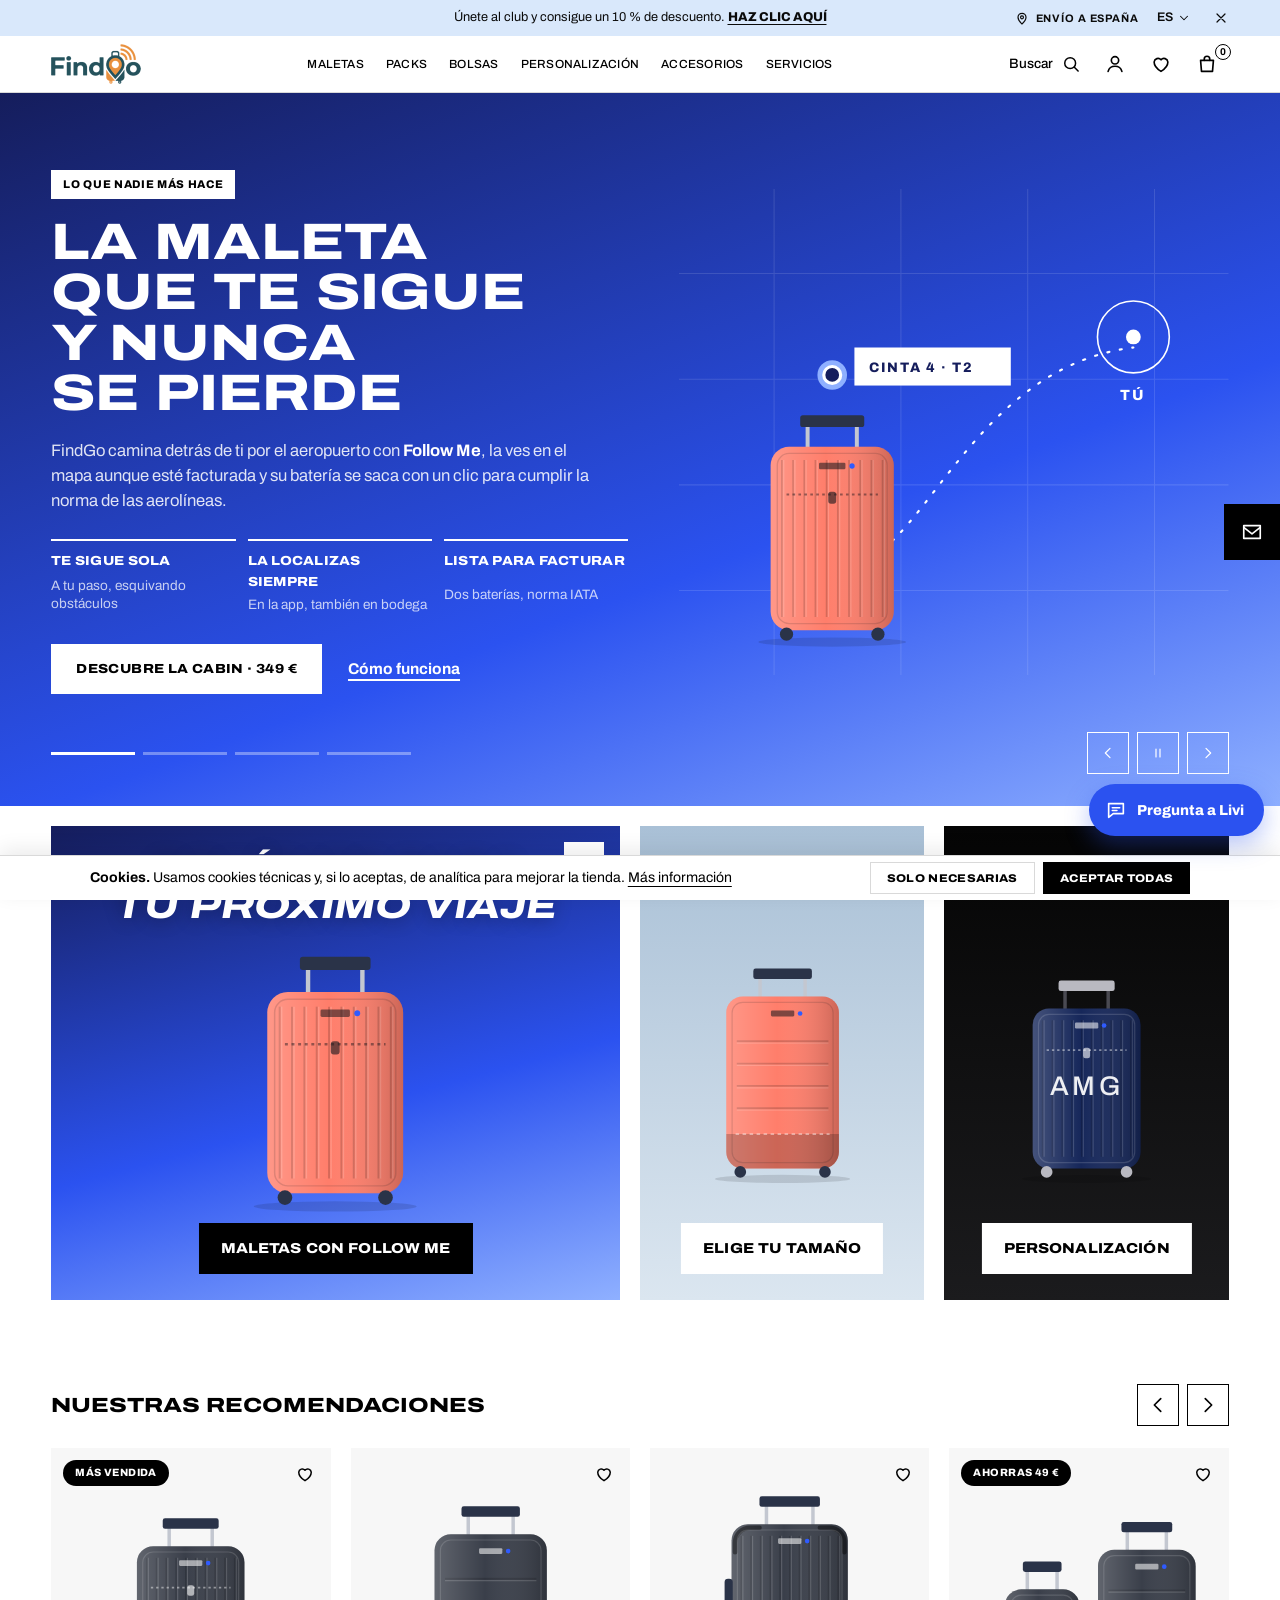
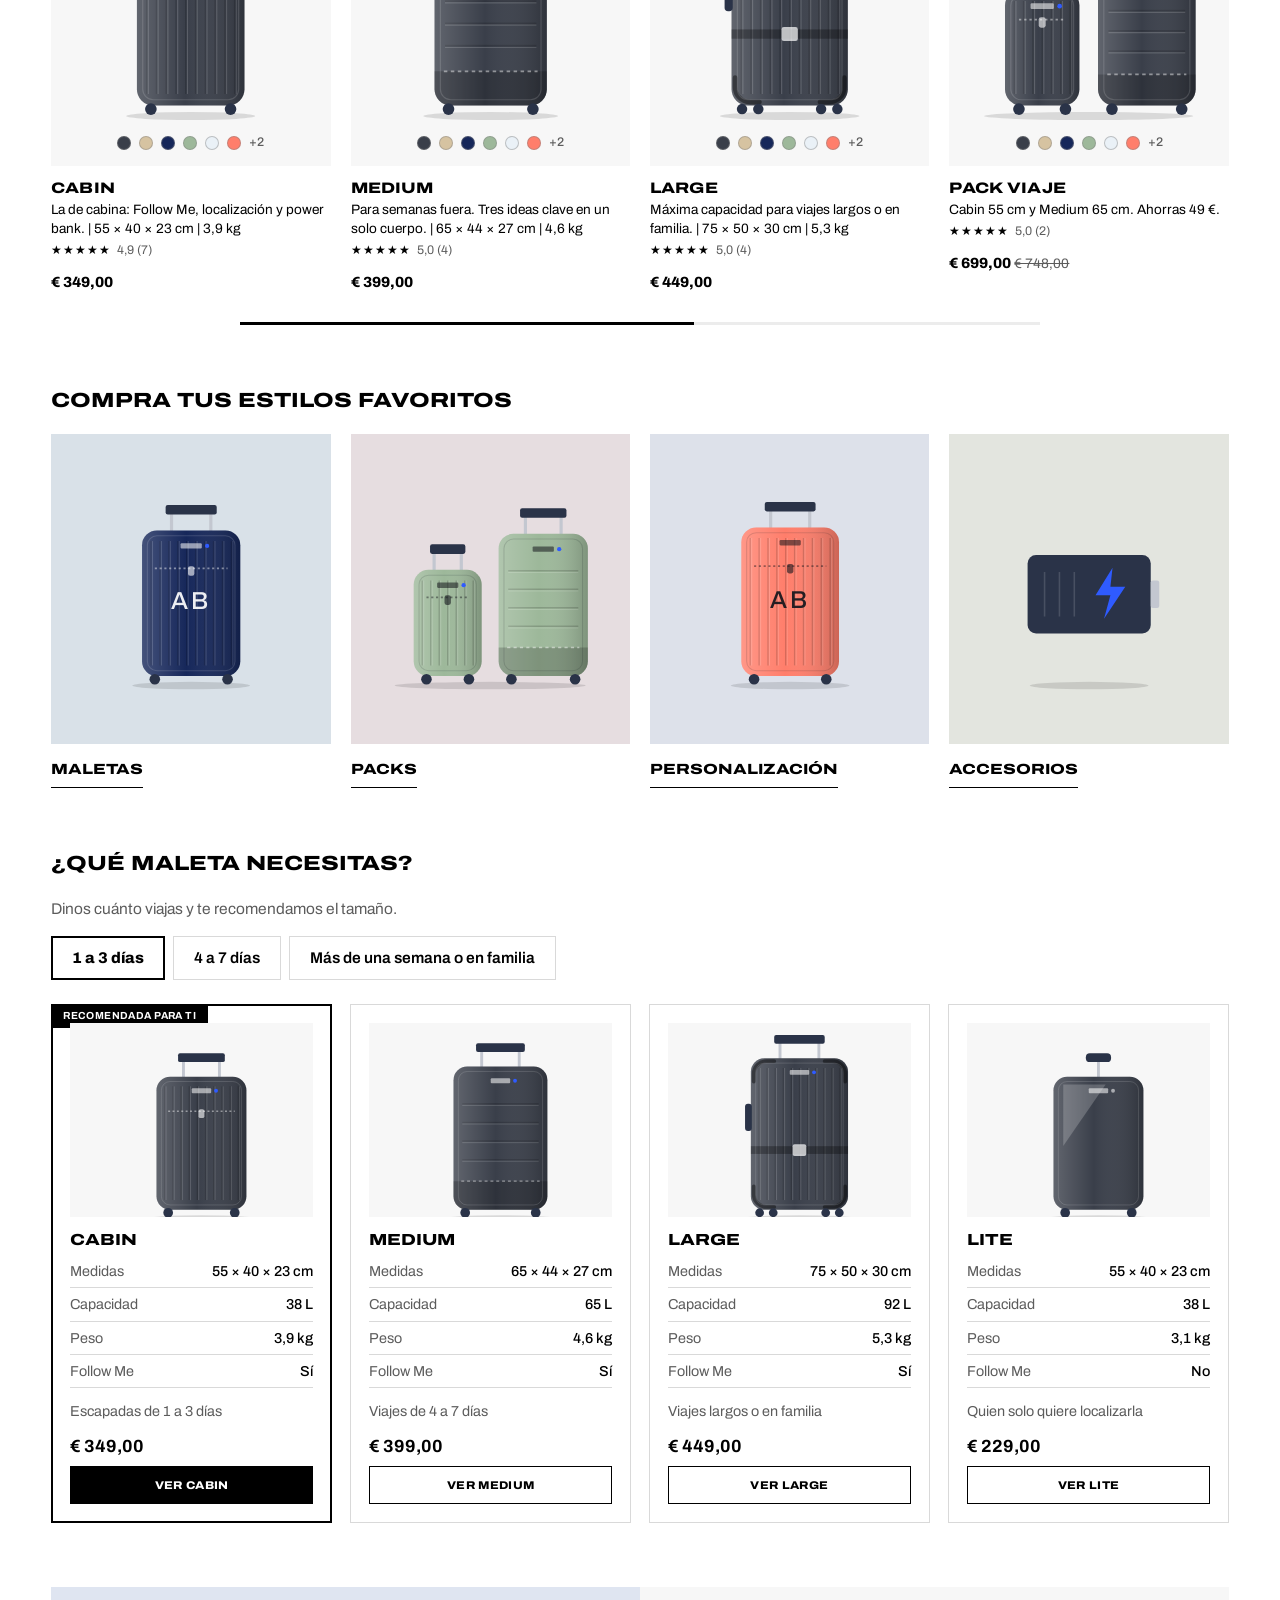
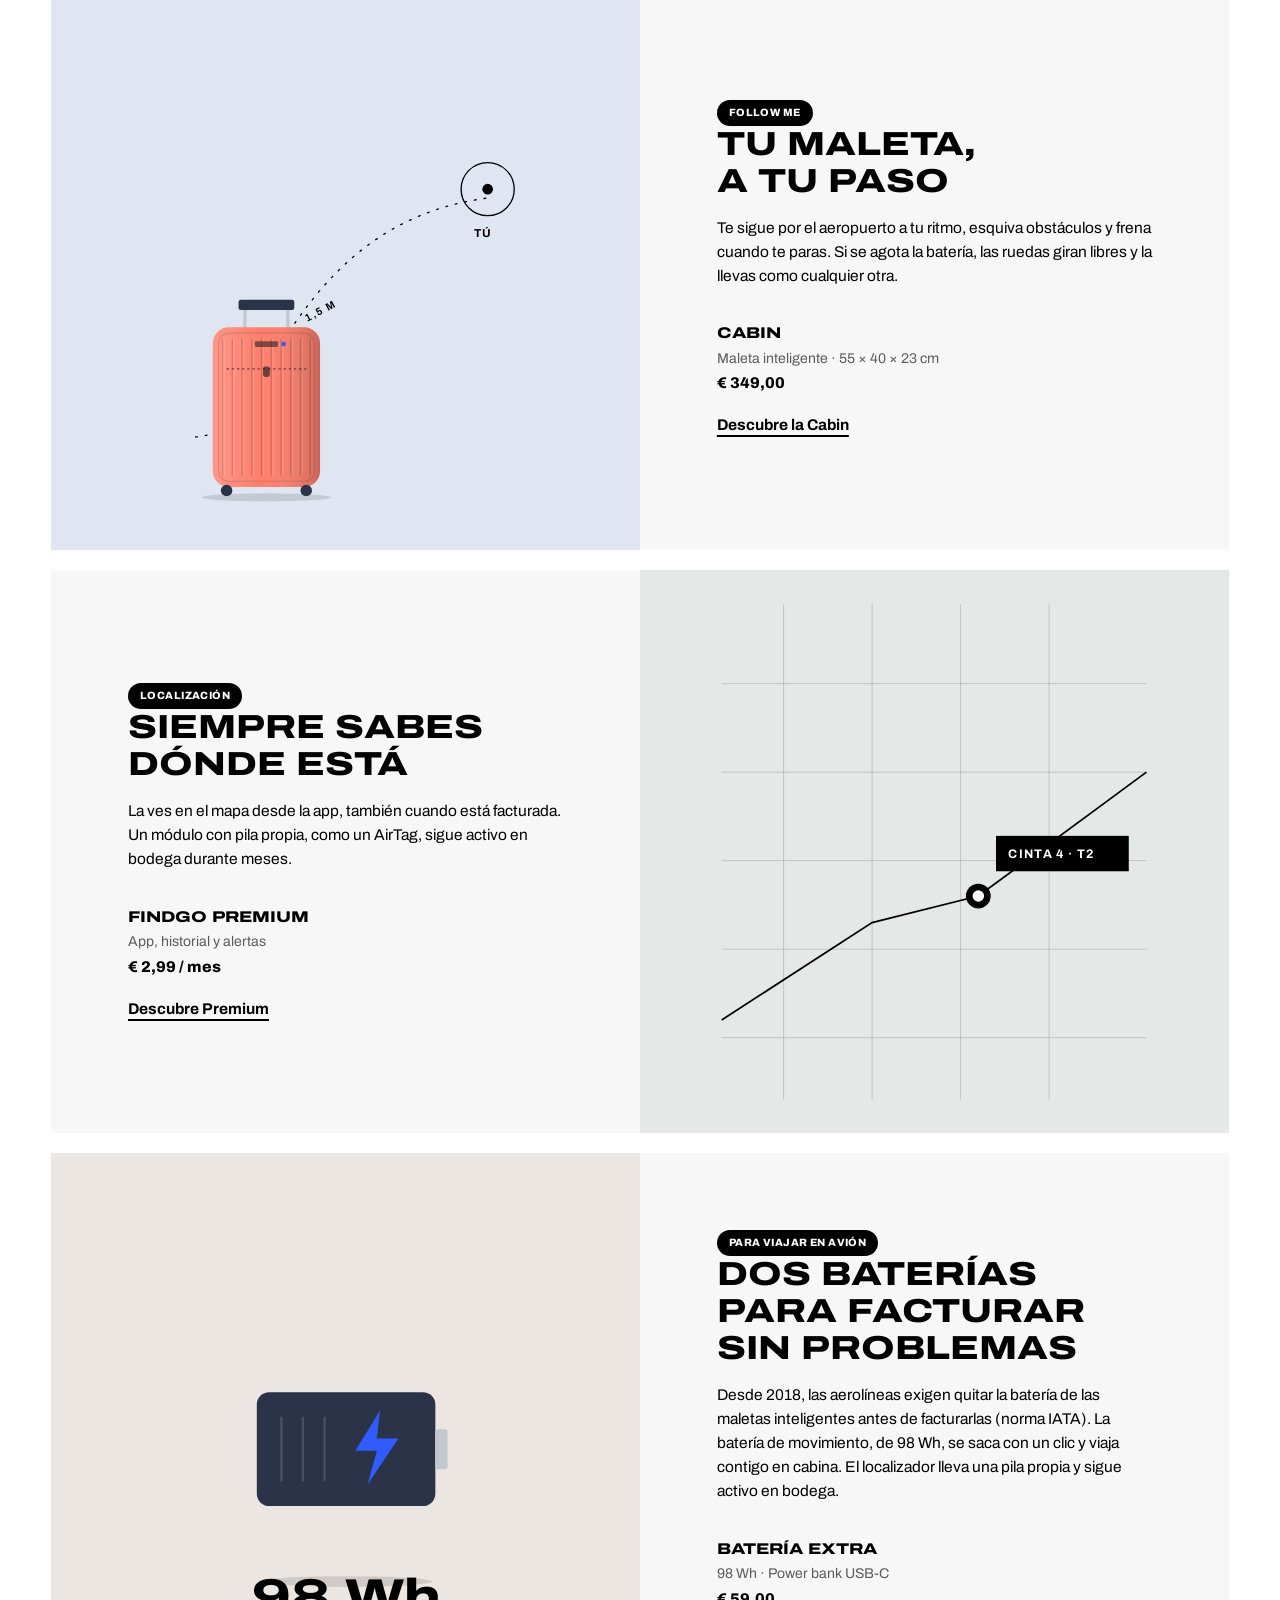
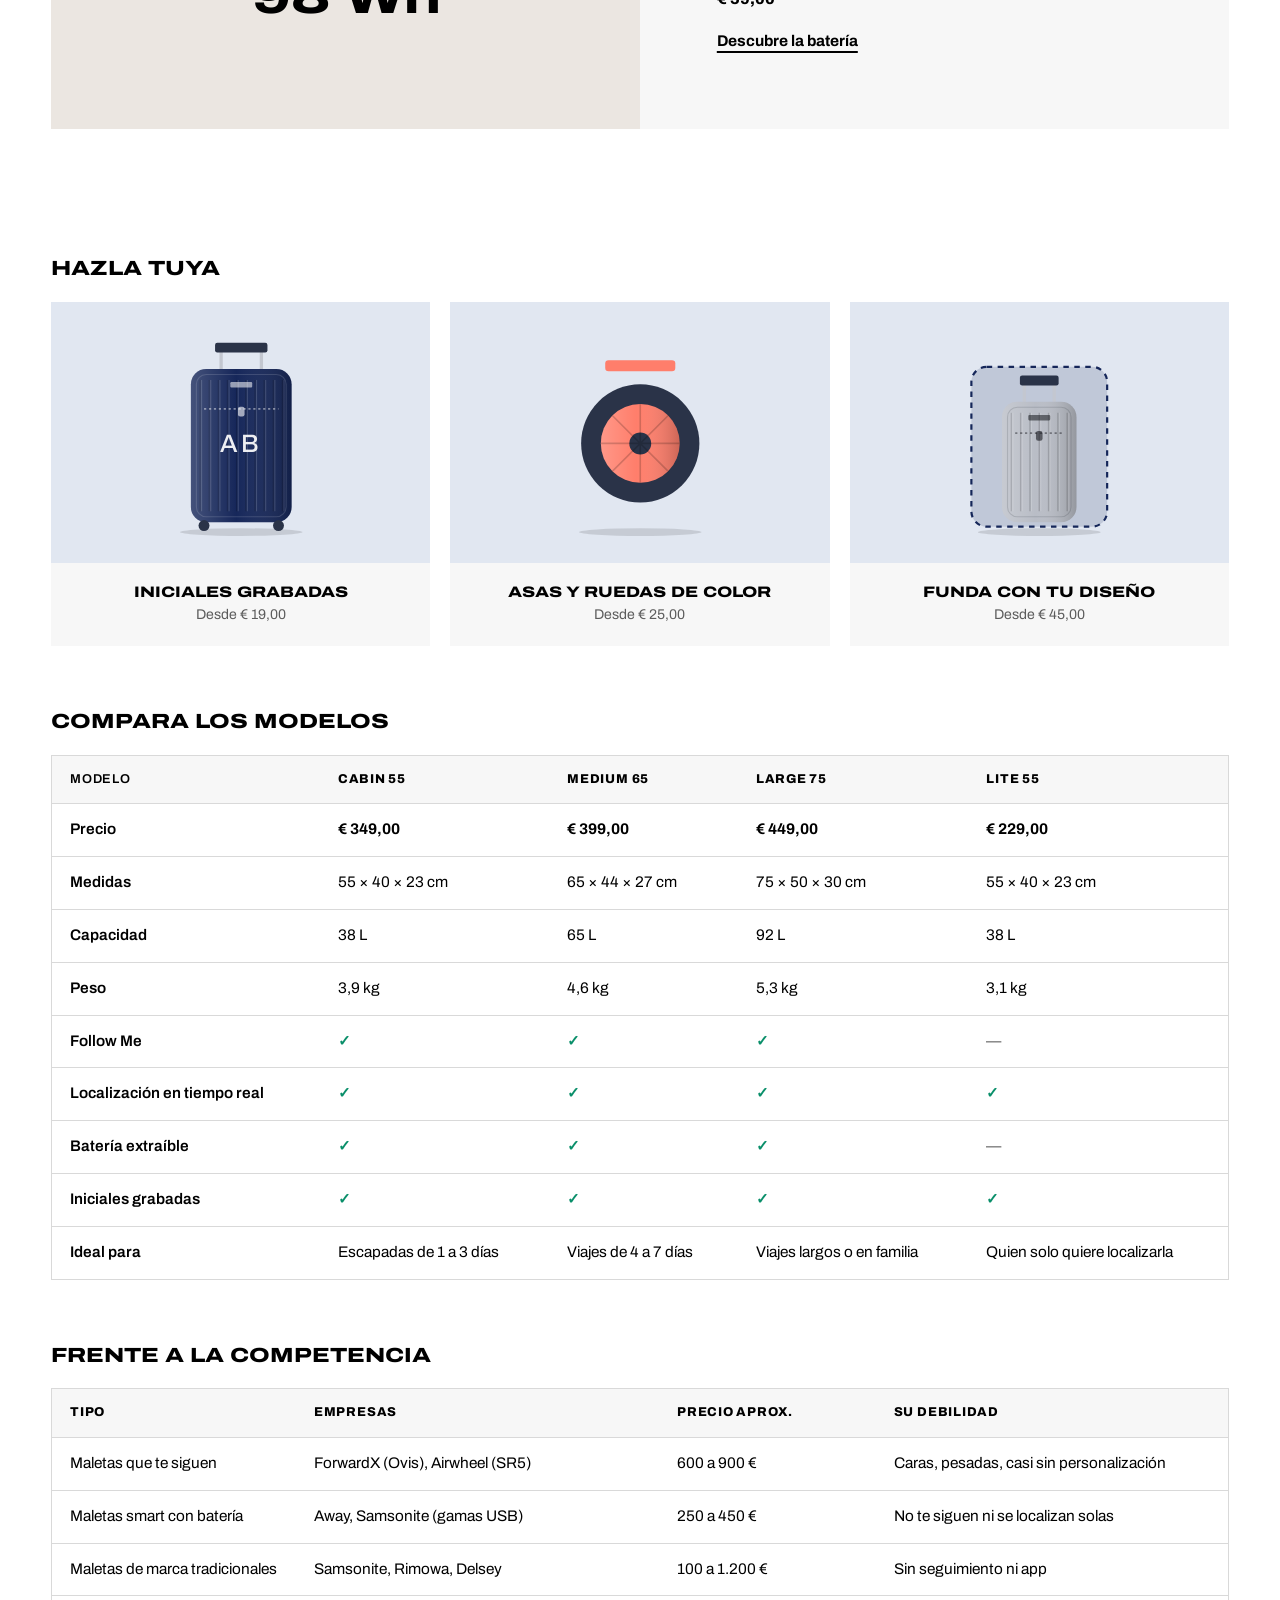
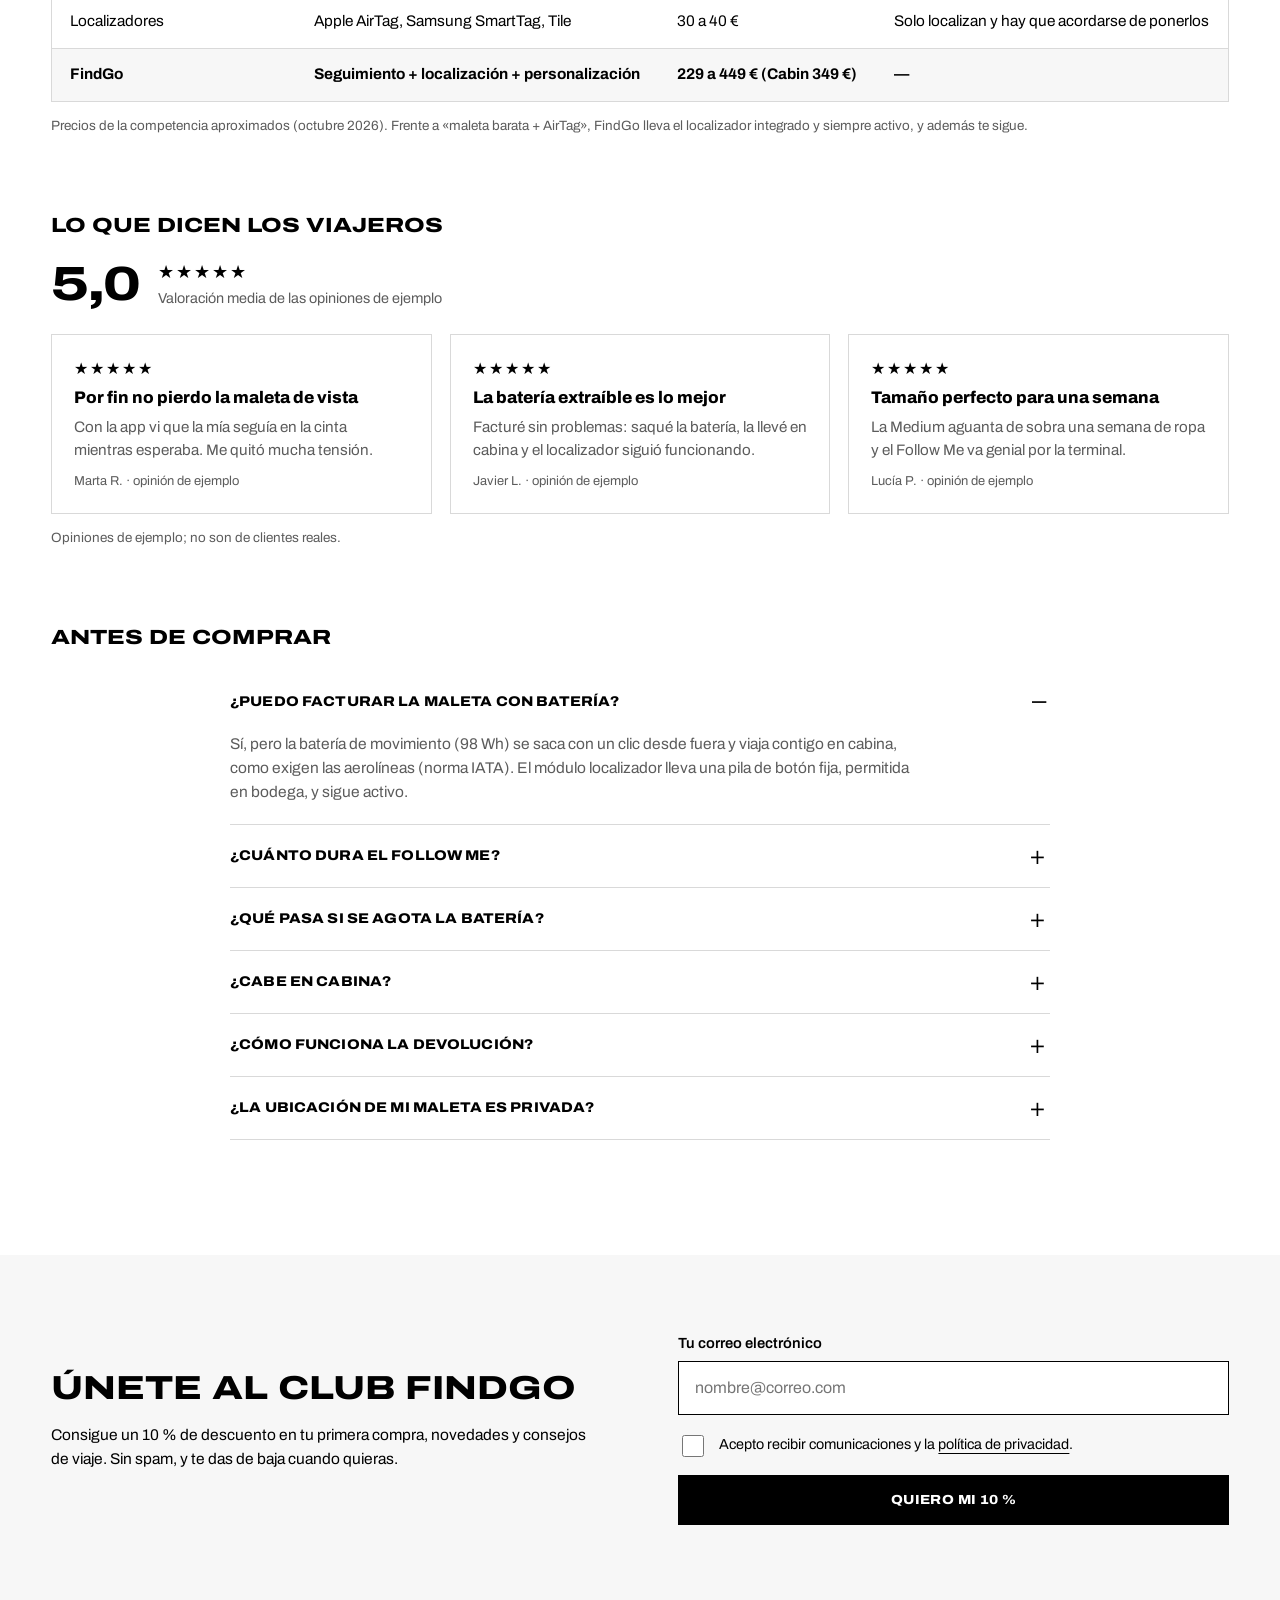
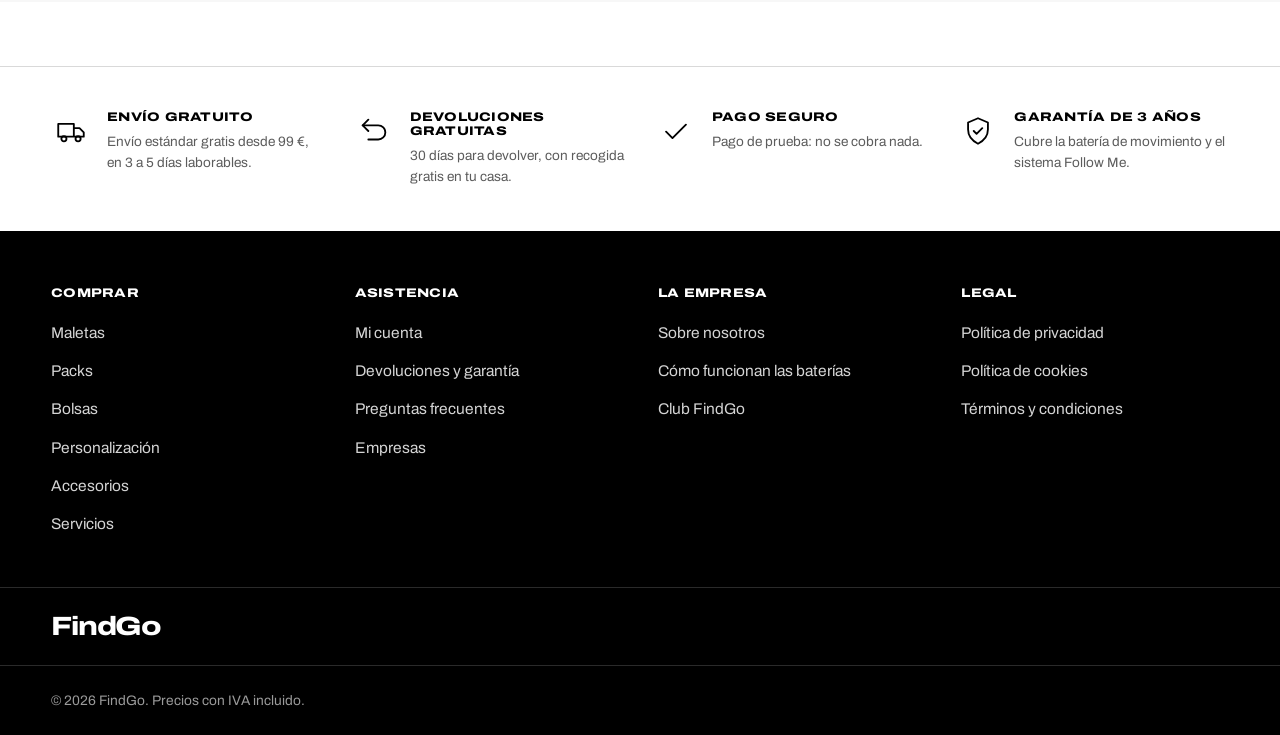
==== index.html @ fb7e386d "Iniciales editables sobre la imagen: arrastrar para colocarlas y tirador o rueda para el tamaño, den" ====
<!doctype html>
<html lang="es">
<head>
<meta charset="utf-8">
<meta name="viewport" content="width=device-width, initial-scale=1, viewport-fit=cover, interactive-widget=resizes-content">
<title>FindGo · La maleta que te sigue y nunca se pierde</title>
<meta name="description" content="Maletas inteligentes con Follow Me, localización en tiempo real y personalización.">
<meta property="og:site_name" content="FindGo"><meta property="og:locale" content="es_ES"><meta property="og:type" content="website"><meta property="og:title" content="FindGo · La maleta que te sigue y nunca se pierde"><meta property="og:description" content="Maletas inteligentes con Follow Me, localización en tiempo real y personalización."><meta property="og:image" content="https://guanweiren.github.io/findgo-ecommerce/img/logo-180.png"><meta name="twitter:card" content="summary">
<meta name="theme-color" content="#ffffff">
<meta name="color-scheme" content="light">
<link rel="icon" type="image/png" href="img/favicon.png"><link rel="apple-touch-icon" href="img/favicon.png">
<link rel="preconnect" href="https://fonts.googleapis.com"><link rel="preconnect" href="https://fonts.gstatic.com" crossorigin>
<link rel="stylesheet" href="https://fonts.googleapis.com/css2?family=Archivo:wdth,wght@62..125,100..900&display=swap">
<link rel="stylesheet" href="css/tokens.css?v=20261125j"><link rel="stylesheet" href="css/base.css?v=20261125j"><link rel="stylesheet" href="css/components.css?v=20261125j"><link rel="stylesheet" href="css/pages.css?v=20261125j"><link rel="stylesheet" href="css/look.css?v=20261125j">
</head>
<body data-page="home">
<main>

<section class="pitch" id="idea" aria-roledescription="carrusel" aria-label="La idea de FindGo">
  <div class="pitch-track" id="pitch-track">
    <div class="pitch-slide ps-1" role="group" aria-roledescription="diapositiva" aria-label="1 de 4">
      <div class="container pitch-in">
        <div class="pitch-text">
          <span class="pitch-eyebrow">Lo que nadie más hace</span>
          <h1 class="pitch-h">La maleta que te sigue y nunca se pierde</h1>
          <p class="pitch-lead">FindGo camina detrás de ti por el aeropuerto con <strong>Follow Me</strong>, la ves en el mapa aunque esté facturada y su batería se saca con un clic para cumplir la norma de las aerolíneas.</p>
          <ul class="pitch-points">
            <li><b>Te sigue sola</b><span>A tu paso, esquivando obstáculos</span></li>
            <li><b>La localizas siempre</b><span>En la app, también en bodega</span></li>
            <li><b>Lista para facturar</b><span>Dos baterías, norma IATA</span></li>
          </ul>
          <div class="pitch-cta"><a class="btn btn-lg pitch-btn" href="producto.html?id=cabin">Descubre la Cabin · 349 €</a><a class="link-u" href="#como">Cómo funciona</a></div>
        </div>
        <div class="pitch-art" id="pitch-art"></div>
      </div>
    </div>
    <div class="pitch-slide ps-2" role="group" aria-roledescription="diapositiva" aria-label="2 de 4" aria-hidden="true">
      <div class="container pitch-in">
        <div class="pitch-text">
          <span class="pitch-eyebrow">Follow Me</span>
          <h2 class="pitch-h">Olvídate de arrastrarla</h2>
          <p class="pitch-lead">Se empareja con tu móvil y te sigue a 1,5 metros, a tu ritmo. Esquiva obstáculos y frena cuando te paras. Tú caminas con las manos libres.</p>
          <div class="pitch-cta"><a class="btn btn-lg pitch-btn" href="producto.html?id=cabin">Ver maletas con Follow Me</a><a class="link-u" href="#follow-me">Cómo te sigue</a></div>
        </div>
        <div class="pitch-art" id="pitch-art-2"></div>
      </div>
    </div>
    <div class="pitch-slide ps-3" role="group" aria-roledescription="diapositiva" aria-label="3 de 4" aria-hidden="true">
      <div class="container pitch-in">
        <div class="pitch-text">
          <span class="pitch-eyebrow">Localización</span>
          <h2 class="pitch-h">Siempre sabes dónde está</h2>
          <p class="pitch-lead">La ves en el mapa desde la app, también cuando está facturada. Si tu maleta no sale por la cinta, sabrás exactamente dónde se ha quedado.</p>
          <div class="pitch-cta"><a class="btn btn-lg pitch-btn" href="producto.html?id=premium">Descubre FindGo Premium</a><a class="link-u" href="#localizacion">Cómo funciona</a></div>
        </div>
        <div class="pitch-art" id="pitch-art-3"></div>
      </div>
    </div>
    <div class="pitch-slide ps-4" role="group" aria-roledescription="diapositiva" aria-label="4 de 4" aria-hidden="true">
      <div class="container pitch-in">
        <div class="pitch-text">
          <span class="pitch-eyebrow">Para viajar en avión</span>
          <h2 class="pitch-h">Factúrala sin problemas</h2>
          <p class="pitch-lead">Las aerolíneas exigen quitar la batería de las maletas inteligentes. La nuestra se saca con un clic y viaja contigo en cabina, y el localizador sigue activo en bodega con su propia pila.</p>
          <div class="pitch-cta"><a class="btn btn-lg pitch-btn" href="producto.html?id=bateria">Ver la batería de 98 Wh</a><a class="link-u" href="#baterias">Por qué dos baterías</a></div>
        </div>
        <div class="pitch-art" id="pitch-art-4"></div>
      </div>
    </div>
  </div>
  <div class="container pitch-nav">
    <div class="pitch-dots" id="pitch-dots"></div>
    <div class="pitch-ctrl"><button class="pitch-sq" id="pitch-prev" aria-label="Diapositiva anterior"></button><button class="pitch-sq" id="pitch-pause" aria-label="Pausar cambio automático"></button><button class="pitch-sq" id="pitch-next" aria-label="Diapositiva siguiente"></button></div>
  </div>
</section>

<section class="mosaic container">
  <article class="tile tile-xl" aria-roledescription="carrusel" aria-label="Modelos y colores">
    <h2 class="tile-h">Equípate para tu próximo viaje</h2>
    <div class="tile-art slides" id="hero-slides"></div>
    <a class="tile-btn dark" id="hero-link" href="catalogo.html?cat=maletas">Maletas con Follow Me</a>
    <button class="tile-pause" id="car-pause" aria-label="Pausar cambio automático"></button>
  </article>
  <article class="tile tile-sky"><div class="tile-art" data-art="medium" data-color="coral"></div><a class="tile-btn light" href="#tamano">Elige tu tamaño</a></article>
  <article class="tile tile-ink"><div class="tile-art" data-art="cabin" data-color="azul" data-ini="AMG"></div><a class="tile-btn light" href="catalogo.html?cat=personalizacion">Personalización</a></article>
</section>

<section class="section container" id="recs"><div class="sec-head"><h2>Nuestras recomendaciones</h2><div class="arrows"><button class="sq-btn" id="rail-prev" aria-label="Anterior"></button><button class="sq-btn" id="rail-next" aria-label="Siguiente"></button></div></div>
<div class="rail" id="reco" tabindex="0"></div><div class="rail-bar" aria-hidden="true"><i id="rail-thumb"></i></div></section>

<section class="section container" id="estilos" style="padding-top:0"><h2>Compra tus estilos favoritos</h2><div class="styles" id="styles"></div></section>

<section class="section container" id="tamano" style="padding-top:0">
  <h2>¿Qué maleta necesitas?</h2><p class="muted" style="max-width:560px">Dinos cuánto viajas y te recomendamos el tamaño.</p>
  <div class="seg" role="radiogroup" aria-label="Duración del viaje" id="trip-seg"><button role="radio" aria-checked="true" data-d="corto">1 a 3 días</button><button role="radio" aria-checked="false" data-d="semana">4 a 7 días</button><button role="radio" aria-checked="false" data-d="largo">Más de una semana o en familia</button></div>
  <div class="sizes" id="sizes"></div>
</section>

<section class="looks" id="como">
  <article class="look" id="follow-me"><div class="look-art pale-a" id="art-follow"></div><div class="look-text"><span class="tag">Follow Me</span><h2>Tu maleta, a tu paso</h2><p>Te sigue por el aeropuerto a tu ritmo, esquiva obstáculos y frena cuando te paras. Si se agota la batería, las ruedas giran libres y la llevas como cualquier otra.</p><div class="look-prod"><strong>CABIN</strong><span>Maleta inteligente · 55 × 40 × 23 cm</span><b>€ 349,00</b></div><a class="link-u" href="producto.html?id=cabin">Descubre la Cabin</a></div></article>
  <article class="look flip" id="localizacion"><div class="look-art pale-b" id="art-map"></div><div class="look-text"><span class="tag">Localización</span><h2>Siempre sabes dónde está</h2><p>La ves en el mapa desde la app, también cuando está facturada. Un módulo con pila propia, como un AirTag, sigue activo en bodega durante meses.</p><div class="look-prod"><strong>FINDGO PREMIUM</strong><span>App, historial y alertas</span><b>€ 2,99 / mes</b></div><a class="link-u" href="producto.html?id=premium">Descubre Premium</a></div></article>
  <article class="look" id="baterias"><div class="look-art pale-c" id="art-bat"></div><div class="look-text"><span class="tag">Para viajar en avión</span><h2>Dos baterías para facturar sin problemas</h2><p>Desde 2018, las aerolíneas exigen quitar la batería de las maletas inteligentes antes de facturarlas (norma IATA). La batería de movimiento, de 98 Wh, se saca con un clic y viaja contigo en cabina. El localizador lleva una pila propia y sigue activo en bodega.</p><div class="look-prod"><strong>BATERÍA EXTRA</strong><span>98 Wh · Power bank USB-C</span><b>€ 59,00</b></div><a class="link-u" href="producto.html?id=bateria">Descubre la batería</a></div></article>
</section>



<section class="section container" id="personaliza"><h2>Hazla tuya</h2><div class="pers" id="pers"></div></section>

<section class="section container" id="comparar" style="padding-top:0"><h2>Compara los modelos</h2>
<div class="table-wrap"><table class="cmp"><thead><tr><th>Modelo</th><th>Cabin 55</th><th>Medium 65</th><th>Large 75</th><th>Lite 55</th></tr></thead><tbody id="cmp"></tbody></table></div></section>

<section class="section container" id="diferencia" style="padding-top:0"><h2>Frente a la competencia</h2>
<div class="table-wrap"><table><thead><tr><th>Tipo</th><th>Empresas</th><th>Precio aprox.</th><th>Su debilidad</th></tr></thead><tbody id="comp"></tbody></table></div>
<p class="demo-note">Precios de la competencia aproximados (octubre 2026). Frente a «maleta barata + AirTag», FindGo lleva el localizador integrado y siempre activo, y además te sigue.</p></section>



<section class="section container" id="opiniones" style="padding-top:0"><h2>Lo que dicen los viajeros</h2>
<div class="rev-sum"><span class="big">4,7</span><div><div class="st" aria-hidden="true">★★★★★</div><span class="muted small">Valoración media de las opiniones de ejemplo</span></div></div>
<div class="revs" id="revs"></div><p class="demo-note">Opiniones de ejemplo; no son de clientes reales.</p></section>

<section class="section container" id="faq" style="padding-top:0"><h2>Antes de comprar</h2><div class="faq-list" id="faq-list"></div></section>

<section class="club-sec" id="club"><div class="container club"><div><h2>Únete al club FindGo</h2><p>Consigue un 10 % de descuento en tu primera compra, novedades y consejos de viaje. Sin spam, y te das de baja cuando quieras.</p></div><div id="club-box"></div></div></section>

</main>
<script src="js/data.js?v=20261125j"></script><script src="js/store.js?v=20261125j"></script><script src="js/art.js?v=20261125j"></script><script src="js/layout.js?v=20261125j"></script><script src="js/assistant.js?v=20261125j"></script>
<script src="js/pages-shop.js?v=20261125j"></script>
</body>
</html>
---- css/tokens.css ----
:root {
  --night: #0a0a0a;
  --accent: #000000;
  --accent-ink: #ffffff;
  --accent-soft: #f1f1f1;
  --brand: #2b52f0;
  --bar: #d9e8fb;
  --bar-ink: #0a0a0a;
  --tag-bg: #000000;
  --tag-ink: #ffffff;
  --bg: #ffffff;
  --surface: #ffffff;
  --surface-2: #f7f7f7;
  --surface-3: #ececec;
  --ink: #000000;
  --ink-2: #5c5c5c;
  --line: #d9d9d9;
  --ok: #0a8f6a;
  --warn: #9a5b00;
  --danger: #c62828;
  --hero: #000000;
  --star: #000000;
  --coral: #ff7a66; --coral-soft: #eeeeee; --coral-ink: #000000;

  --art-1: #2a3348;
  --art-2: #c3c7d0;
  --art-3: #e9e9e9;

  --font-display: "Archivo", "Helvetica Neue", Arial, sans-serif;
  --font-body: var(--font-display);
  --font-mono: var(--font-display);
  --font-serif: var(--font-display);

  --ease-out: cubic-bezier(0.23, 1, 0.32, 1);
  --ease-in-out: cubic-bezier(0.77, 0, 0.175, 1);
  --ease-drawer: cubic-bezier(0.32, 0.72, 0, 1);

  --radius: 0; --radius-sm: 0;
  --gutter: clamp(16px, 4vw, 60px);
  --max: 1440px;
  --header-h: 56px;
  --shadow: 0 1px 2px rgb(0 0 0 / .05), 0 10px 30px rgb(0 0 0 / .1);
  color-scheme: light;
}
---- css/base.css ----
*, *::before, *::after { box-sizing: border-box; }
html { -webkit-tap-highlight-color: transparent; -webkit-text-size-adjust: 100%; scroll-behavior: smooth; scroll-padding-top: 90px; }
body {
  margin: 0; min-height: 100dvh; display: flex; flex-direction: column;
  background: var(--bg); color: var(--ink); font-family: var(--font-body); font-size: .95rem; line-height: 1.55; font-weight: 400;
  overflow-wrap: break-word; -webkit-font-smoothing: antialiased;
  padding-left: env(safe-area-inset-left); padding-right: env(safe-area-inset-right);
}
@media (min-width: 900px) { body { font-size: .97rem; } }
main { flex: 1; }
h1, h2, h3, h4 { font-family: var(--font-display); line-height: 1.1; margin: 0 0 .5em; text-wrap: balance; }
h1, h2 { font-stretch: 125%; font-variation-settings: "wdth" 125; font-weight: 800; text-transform: uppercase; letter-spacing: 0; }
h1 { font-size: clamp(2rem, 4.2vw, 3.4rem); }
h2 { font-size: clamp(1.15rem, 1.6vw, 1.5rem); }
h3 { font-size: 1rem; font-weight: 600; }
h4 { font-size: .8rem; font-weight: 800; font-stretch: 125%; font-variation-settings: "wdth" 125; letter-spacing: .02em; text-transform: uppercase; }
p { margin: 0 0 1em; text-wrap: pretty; }
a { color: var(--ink); text-underline-offset: 4px; }
img, svg { max-width: 100%; display: block; }
ul { padding-left: 1.2em; }
input, textarea, select, button { font: inherit; color: inherit; }
input, textarea, select { font-size: 16px; }
button, a, [role="button"], label, summary { touch-action: manipulation; }
button { cursor: pointer; }
:focus-visible { outline: 2px solid var(--ink); outline-offset: 2px; }
.container { width: 100%; max-width: var(--max); margin-inline: auto; padding-inline: var(--gutter); }
.section { padding-block: clamp(40px, 5vw, 72px); }
.eyebrow { font-size: .75rem; font-weight: 700; letter-spacing: .08em; text-transform: uppercase; color: var(--ink-2); margin-bottom: .8em; }
.muted { color: var(--ink-2); }
.sr-only { position: absolute; width: 1px; height: 1px; overflow: hidden; clip-path: inset(50%); white-space: nowrap; }
.skip { position: absolute; left: 8px; top: -60px; background: var(--accent); color: var(--accent-ink); padding: 10px 16px; border-radius: 8px; z-index: 200; }
.skip:focus { top: 8px; }
[hidden] { display: none !important; }
@media (prefers-reduced-motion: reduce) {
  html { scroll-behavior: auto; }
  *, *::before, *::after { animation-duration: .01ms !important; animation-iteration-count: 1 !important; transition-duration: .01ms !important; }
}
---- css/components.css ----
/* ---------- Botones ---------- */
.btn {
  display: inline-flex; align-items: center; justify-content: center; gap: .55em;
  min-height: 52px; padding: 0 26px; border-radius: 12px; border: 1.5px solid var(--ink);
  background: transparent; color: var(--ink); font-weight: 600; font-size: 1rem; line-height: 1.1; text-decoration: none; text-align: center;
  user-select: none; -webkit-user-select: none;
  transition: transform 140ms var(--ease-out), background-color 160ms ease, color 160ms ease, border-color 160ms ease, box-shadow 160ms ease;
}
.btn:active { transform: scale(0.98); }
.btn-primary { background: var(--accent); border-color: var(--accent); color: var(--accent-ink); }
.btn-ghost { border-color: var(--line); background: var(--surface); }
.btn-sm { min-height: 42px; padding: 0 18px; font-size: .92rem; border-radius: 10px; }
.btn-lg { min-height: 58px; padding: 0 32px; font-size: 1.06rem; }
.btn-block { width: 100%; }
.btn[disabled], .btn[aria-disabled="true"] { opacity: .5; pointer-events: none; }
.btn-light { background: #fff; color: #101a33; border-color: #fff; }
@media (hover: hover) and (pointer: fine) {
  .btn:hover { background: var(--ink); color: var(--bg); }
  .btn-primary:hover { background: color-mix(in srgb, var(--accent) 86%, #000); border-color: transparent; color: var(--accent-ink); box-shadow: 0 6px 18px color-mix(in srgb, var(--accent) 35%, transparent); }
  .btn-ghost:hover { border-color: var(--ink); background: var(--surface); color: var(--ink); }
  .btn-light:hover { background: #e7ecff; color: #101a33; }
}
.link-arrow { display: inline-flex; gap: .4em; align-items: center; font-weight: 600; color: var(--accent); text-decoration: none; }
@media (hover: hover) and (pointer: fine) { .link-arrow:hover { text-decoration: underline; } }
.icon-btn {
  position: relative; display: inline-flex; align-items: center; justify-content: center; gap: 6px;
  min-width: 44px; height: 44px; border: 0; background: transparent; color: var(--ink); border-radius: 12px; text-decoration: none;
  transition: transform 140ms var(--ease-out), background-color 150ms ease;
  user-select: none; -webkit-user-select: none;
}
.icon-btn:active { transform: scale(0.93); }
@media (hover: hover) and (pointer: fine) { .icon-btn:hover { background: var(--surface-2); } }
.icon { width: 22px; height: 22px; flex: none; }
.count { position: absolute; top: 3px; right: 1px; min-width: 18px; height: 18px; padding: 0 5px; border-radius: 9px; background: var(--accent); color: var(--accent-ink); font: 700 .68rem/18px var(--font-body); text-align: center; }

/* ---------- Cabecera ---------- */
.announce { background: var(--night); color: #dde3f6; text-align: center; font-size: .82rem; padding: 8px var(--gutter); padding-top: calc(8px + env(safe-area-inset-top)); }
.announce b { color: #fff; font-weight: 600; }
.site-header { position: sticky; top: 0; z-index: 50; background: color-mix(in srgb, var(--bg) 94%, transparent); backdrop-filter: saturate(1.4) blur(10px); border-bottom: 1px solid var(--line); }
.hbar { display: grid; grid-template-columns: auto 1fr auto; align-items: center; gap: clamp(12px, 3vw, 40px); height: var(--header-h); }
.h-left { display: flex; align-items: center; gap: 4px; }
.h-right { display: flex; align-items: center; gap: 2px; justify-content: flex-end; }
.logo { display: inline-flex; align-items: center; font: 800 1.55rem var(--font-display); letter-spacing: -0.045em; color: var(--ink); text-decoration: none; }
.logo i { font-style: normal; color: var(--accent); }
.logo-text { font: 700 1.1rem var(--font-display); }
.burger { display: none; }
.lang { position: relative; }
.lang-btn { padding: 0 10px; font-size: .82rem; font-weight: 600; }
.lang-btn .icon { width: 19px; height: 19px; }
.lang-pop { position: absolute; right: 0; top: 50px; min-width: 190px; background: var(--surface); border: 1px solid var(--line); border-radius: 12px; box-shadow: var(--shadow); padding: 6px; z-index: 5; animation: pop 150ms var(--ease-out); transform-origin: top right; }
.lang-pop button { display: block; width: 100%; text-align: left; border: 0; background: none; padding: 11px 12px; border-radius: 8px; }
.lang-pop button.on { font-weight: 700; color: var(--accent); }
.lang-pop button[disabled]:not(.on) { color: var(--ink-2); }
@keyframes pop { from { opacity: 0; transform: translateY(-4px) scale(.98); } }
.search-pill { display: inline-flex; align-items: center; gap: 10px; height: 44px; padding: 0 16px 0 14px; min-width: 210px; background: var(--surface); border: 1px solid var(--line); border-radius: 999px; color: var(--ink-2); font-size: .95rem; transition: border-color 150ms ease, box-shadow 150ms ease; }
.search-pill .icon { width: 19px; height: 19px; }
@media (hover: hover) and (pointer: fine) { .search-pill:hover { border-color: var(--ink-2); } }

.main-nav { justify-self: center; }
.main-nav > ul { display: flex; gap: clamp(2px, 1.2vw, 14px); list-style: none; margin: 0; padding: 0; }
.nav-item { position: static; }
.nav-top { display: flex; align-items: center; height: var(--header-h); padding: 0 12px; font-weight: 600; font-size: .98rem; color: var(--ink); text-decoration: none; position: relative; }
.nav-top::after { content: ""; position: absolute; left: 12px; right: 12px; bottom: 14px; height: 2px; background: var(--accent); transform: scaleX(0); transition: transform 200ms var(--ease-out); }
.nav-top[aria-current="page"]::after { transform: scaleX(1); }
.mega { position: absolute; left: 0; right: 0; top: 100%; background: var(--surface); border-bottom: 1px solid var(--line); box-shadow: var(--shadow); visibility: hidden; opacity: 0; transform: translateY(-6px); transition: opacity 160ms var(--ease-out), transform 160ms var(--ease-out), visibility 0s linear 160ms; }
.mega-in { display: flex; gap: clamp(28px, 5vw, 72px); padding-block: 32px 40px; align-items: flex-start; }
.mega h4 { color: var(--ink-2); margin-bottom: 14px; }
.mega ul { list-style: none; padding: 0; margin: 0; }
.mega li a { display: block; padding: 6px 0; color: var(--ink); text-decoration: none; }
.mega-feat { margin-left: auto; width: 240px; text-decoration: none; color: var(--ink); display: block; }
.mega-feat .fa { background: var(--surface-2); border-radius: var(--radius); aspect-ratio: 1; padding: 14px; } .mega-feat .fa svg { width: 100%; height: 100%; }
.mega-feat span { display: block; margin-top: 10px; font-weight: 600; }
.nav-item:focus-within .mega { visibility: visible; opacity: 1; transform: none; transition-delay: 0s; }
@media (hover: hover) and (pointer: fine) {
  .nav-item:hover .mega { visibility: visible; opacity: 1; transform: none; transition-delay: 0s; }
  .nav-item:hover .nav-top::after { transform: scaleX(1); }
  .mega li a:hover { color: var(--accent); }
}

.mnav-wrap { position: fixed; inset: 0; z-index: 90; }
.mnav-back { position: absolute; inset: 0; background: rgb(8 12 26 / .55); opacity: 0; transition: opacity 220ms ease; }
.mnav { position: absolute; left: 0; top: 0; bottom: 0; width: min(380px, 90vw); background: var(--bg); transform: translateX(-100%); transition: transform 260ms var(--ease-drawer); padding: calc(12px + env(safe-area-inset-top)) 22px calc(20px + env(safe-area-inset-bottom)); overflow-y: auto; overscroll-behavior: contain; border-radius: 0 22px 22px 0; }
.mnav-wrap.is-in .mnav-back { opacity: 1; }
.mnav-wrap.is-in .mnav { transform: none; }
.mnav-head { display: flex; justify-content: space-between; align-items: center; margin-bottom: 6px; }
.mnav details { border-bottom: 1px solid var(--line); }
.mnav summary { list-style: none; padding: 18px 0; font-weight: 700; font-size: 1.15rem; cursor: pointer; display: flex; justify-content: space-between; min-height: 56px; align-items: center; }
.mnav summary::after { content: "+"; font-size: 1.4rem; color: var(--accent); font-weight: 400; }
.mnav details[open] summary::after { content: "–"; }
.mnav details a, .mn-links a { display: block; padding: 12px 0 12px 12px; color: var(--ink); text-decoration: none; min-height: 44px; }
.mn-t { margin: 12px 0 0 12px; font-size: .74rem; font-weight: 600; text-transform: uppercase; letter-spacing: .08em; color: var(--ink-2); }
.mn-links { margin-top: 18px; } .mn-links a { padding-left: 0; color: var(--ink-2); }
body.no-scroll { overflow: hidden; }

/* ---------- Diálogos ---------- */
dialog { color: var(--ink); background: var(--bg); border: 0; padding: 0; }
dialog::backdrop { background: rgb(8 12 26 / .5); opacity: 0; transition: opacity 200ms ease; }
dialog.is-in::backdrop { opacity: 1; }
.search-dlg { width: 100%; max-width: none; margin: 0; max-height: 86dvh; overflow: hidden; opacity: 0; transform: translateY(-12px); transition: opacity 200ms var(--ease-out), transform 220ms var(--ease-out); border-radius: 0 0 22px 22px; }
.search-dlg.is-in { opacity: 1; transform: none; }
.search-form { display: flex; align-items: center; gap: 8px; max-width: 880px; margin: 0 auto; padding: calc(14px + env(safe-area-inset-top)) var(--gutter) 12px; }
.search-form .s-ico { color: var(--ink-2); }
.search-form input { flex: 1; min-width: 0; border: 0; outline: 0; background: transparent; height: 52px; font-size: 18px; }
.search-sugg { max-width: 880px; margin: 0 auto; padding: 0 var(--gutter) 10px; display: flex; gap: 8px; flex-wrap: wrap; align-items: center; font-size: .9rem; color: var(--ink-2); }
.search-sugg button { border: 1px solid var(--line); background: var(--surface); border-radius: 999px; padding: 8px 14px; min-height: 40px; }
.search-res { list-style: none; margin: 0 auto; padding: 6px var(--gutter) 24px; max-width: 880px; max-height: calc(86dvh - 150px); overflow-y: auto; overscroll-behavior: contain; }
.search-res a { display: grid; grid-template-columns: 56px 1fr auto; gap: 16px; align-items: center; padding: 10px 8px; border-radius: 12px; color: var(--ink); text-decoration: none; min-height: 60px; }
.search-res a > span:nth-child(2) { min-width: 0; }
.search-res strong { font-weight: 600; overflow-wrap: anywhere; }
.s-empty { padding: 18px 8px; }
@media (hover: hover) and (pointer: fine) { .search-res a:hover { background: var(--surface-2); } }
.thumb { width: 56px; height: 56px; background: var(--surface-2); border-radius: 12px; padding: 4px; }
.thumb svg { width: 100%; height: 100%; }

.drawer { margin: 0 0 0 auto; height: 100dvh; max-height: none; width: min(460px, 100vw); transform: translateX(100%); transition: transform 280ms var(--ease-drawer); border-radius: 22px 0 0 22px; }
.drawer.is-in { transform: none; }
.drawer-inner { padding: calc(22px + env(safe-area-inset-top)) 24px calc(22px + env(safe-area-inset-bottom)); display: flex; flex-direction: column; gap: 18px; height: 100%; overflow-y: auto; overscroll-behavior: contain; }
.drawer-head { display: flex; justify-content: space-between; align-items: center; }
.drawer-title { font-size: 1.2rem; margin: 0; display: flex; align-items: center; gap: 10px; }
.ok-dot { display: inline-grid; place-items: center; width: 28px; height: 28px; border-radius: 50%; background: var(--ok); color: #fff; } .ok-dot .icon { width: 16px; height: 16px; stroke-width: 2.6; }
.added-item { display: grid; grid-template-columns: 88px 1fr; gap: 16px; align-items: center; padding: 14px; background: var(--surface); border: 1px solid var(--line); border-radius: var(--radius); }
.added-item .thumb { width: 88px; height: 88px; } .added-item strong { overflow-wrap: anywhere; }
.free-note { background: var(--accent-soft); border-radius: 12px; padding: 12px 16px; margin: 0; font-size: .92rem; }
.drawer-actions { display: grid; gap: 10px; margin-top: auto; }
.small { font-size: .9rem; }
.upsell h3 { font-size: .95rem; margin-bottom: 10px; }
.up-row { display: grid; grid-template-columns: 52px 1fr auto; gap: 12px; align-items: center; padding: 8px 0; border-top: 1px solid var(--line); }
.up-row .thumb { width: 52px; height: 52px; }
.up-row strong { font-size: .92rem; font-weight: 600; display: block; overflow-wrap: anywhere; }
@media (max-width: 640px) {
  .drawer { margin: auto 0 0; width: 100vw; height: auto; max-height: 90dvh; border-radius: 22px 22px 0 0; transform: translateY(100%); }
  .drawer.is-in { transform: none; }
  .drawer-inner { height: auto; }
}

/* ---------- Toasts, cookies ---------- */
#toasts { position: fixed; left: 0; right: 0; bottom: calc(20px + env(safe-area-inset-bottom)); display: grid; justify-items: center; gap: 8px; z-index: 300; pointer-events: none; padding-inline: 16px; }
.toast { background: var(--night); color: #fff; padding: 13px 20px; border-radius: 12px; font-weight: 500; font-size: .95rem; box-shadow: var(--shadow); opacity: 0; transform: translateY(12px); transition: opacity 200ms var(--ease-out), transform 200ms var(--ease-out); max-width: 100%; }
.toast.in { opacity: 1; transform: none; }
.cookie { position: fixed; left: 0; right: 0; bottom: 0; z-index: 120; background: var(--surface); border-top: 1px solid var(--line); box-shadow: 0 -6px 20px rgba(0,0,0,.08); padding: 6px max(var(--gutter), env(safe-area-inset-left)) calc(6px + env(safe-area-inset-bottom)); display: flex; align-items: center; justify-content: center; gap: 6px 20px; flex-wrap: wrap; opacity: 0; transform: translateY(16px); transition: opacity 220ms var(--ease-out), transform 220ms var(--ease-out); }
.cookie.is-in { opacity: 1; transform: none; }
.cookie p { margin: 0; font-size: .88rem; flex: 1 1 320px; max-width: 760px; }
.cookie-actions { display: flex; gap: 8px; flex-wrap: nowrap; } .cookie .btn { flex: 0 0 auto; white-space: nowrap; min-height: 32px; padding-top: 4px; padding-bottom: 4px; }
@media (max-width: 560px) { .cookie-actions { width: 100%; } .cookie .btn { flex: 1 1 0; } }

/* ---------- Tarjetas de producto ---------- */
.grid { display: grid; gap: clamp(16px, 2vw, 28px); grid-template-columns: repeat(auto-fill, minmax(min(100%, 250px), 1fr)); }
.card { position: relative; background: var(--surface); border: 1px solid var(--line); border-radius: var(--radius); overflow: hidden; display: flex; flex-direction: column; min-width: 0; transition: transform 220ms var(--ease-out), box-shadow 220ms var(--ease-out), border-color 220ms ease; }
@media (hover: hover) and (pointer: fine) { .card:hover { transform: translateY(-3px); box-shadow: var(--shadow); border-color: transparent; } }
.card-art { aspect-ratio: 1 / .9; background: var(--surface-2); padding: 18px; position: relative; }
.card-art svg { width: 100%; height: 100%; }
.badge { position: absolute; left: 12px; top: 12px; z-index: 1; background: var(--coral-soft); color: var(--coral-ink); font-size: .74rem; font-weight: 700; padding: 5px 11px; border-radius: 999px; max-width: calc(100% - 64px); }
.card-body { padding: 16px 18px 18px; display: flex; flex-direction: column; gap: 6px; flex: 1; min-width: 0; }
.card-title { font-size: 1.05rem; margin: 0; font-weight: 600; overflow-wrap: anywhere; }
.card-link { color: var(--ink); text-decoration: none; }
.card-link::after { content: ""; position: absolute; inset: 0; }
.card-short { color: var(--ink-2); font-size: .92rem; margin: 0; flex: 1; }
.rate { display: flex; align-items: center; gap: 6px; font-size: .86rem; color: var(--ink-2); } .rate .st { color: var(--star); letter-spacing: 1px; }
.card-foot { display: flex; justify-content: space-between; align-items: center; gap: 8px; margin-top: 8px; flex-wrap: wrap; }
.card-foot .btn { position: relative; z-index: 2; }
.price { font-weight: 700; font-size: 1.1rem; font-variant-numeric: tabular-nums; } .price s { color: var(--ink-2); font-weight: 400; font-size: .86rem; }
.dots { display: flex; align-items: center; gap: 6px; } .dots i { width: 14px; height: 14px; border-radius: 50%; border: 1px solid rgb(128 128 128 / .45); } .dots b { font-size: .78rem; font-weight: 500; color: var(--ink-2); }
.fav-btn { position: absolute; right: 8px; top: 8px; z-index: 3; width: 44px; height: 44px; display: grid; place-items: center; border: 0; border-radius: 50%; background: color-mix(in srgb, var(--surface) 85%, transparent); color: var(--ink); transition: transform 140ms var(--ease-out); }
.fav-btn:active { transform: scale(.88); }
.fav-btn .icon { width: 20px; height: 20px; } .fav-btn.on { color: #e5484d; } .fav-btn.on .icon { fill: currentColor; }

/* ---------- Formularios ---------- */
.field { display: grid; gap: 7px; margin-bottom: 18px; min-width: 0; }
.field label, .field .lbl { font-weight: 600; font-size: .92rem; }
.field input, .field select, .field textarea { width: 100%; min-height: 54px; padding: 12px 16px; border: 1.5px solid var(--line); border-radius: 12px; background: var(--surface); color: var(--ink); transition: border-color 150ms ease, box-shadow 150ms ease; }
.field textarea { min-height: 120px; resize: vertical; }
.field input:focus, .field select:focus, .field textarea:focus { outline: 0; border-color: var(--accent); box-shadow: 0 0 0 4px color-mix(in srgb, var(--accent) 20%, transparent); }
.field .hint { color: var(--ink-2); font-size: .86rem; }
.field .err { color: var(--danger); font-size: .88rem; display: none; font-weight: 500; }
.field.bad input, .field.bad select, .field.bad textarea { border-color: var(--danger); }
.field.bad .err { display: block; }
.row2 { display: grid; gap: 0 16px; grid-template-columns: repeat(2, minmax(0, 1fr)); }
.check { display: flex; gap: 12px; align-items: flex-start; margin-bottom: 14px; min-height: 28px; }
.check input { width: 22px; height: 22px; margin-top: 2px; accent-color: var(--accent); flex: none; }
@media (max-width: 560px) { .row2 { grid-template-columns: 1fr; } }

/* ---------- Pie ---------- */
.site-footer { background: var(--night); color: #cdd4ea; margin-top: clamp(48px, 8vw, 104px); padding-top: 64px; padding-bottom: env(safe-area-inset-bottom); }
.site-footer a { color: #cdd4ea; text-decoration: none; }
.site-footer h4 { color: #8f9bc0; margin-bottom: 16px; }
.site-footer ul { list-style: none; padding: 0; margin: 0; } .site-footer li a { display: inline-block; padding: 7px 0; }
.foot-grid { display: grid; gap: 36px; grid-template-columns: 1.5fr repeat(3, 1fr); }
.site-footer .logo { color: #fff; margin-bottom: 12px; } .site-footer .muted { color: #9aa6cc; max-width: 320px; }
.social { display: flex; gap: 8px; flex-wrap: wrap; } .social a { border: 1px solid #2c3a66; padding: 10px 16px; border-radius: 999px; font-size: .9rem; }
.foot-bottom { display: flex; justify-content: space-between; gap: 12px; flex-wrap: wrap; margin-top: 48px; padding-block: 24px; border-top: 1px solid #202d55; font-size: .86rem; color: #8f9bc0; }
@media (hover: hover) and (pointer: fine) { .site-footer a:hover { color: #fff; text-decoration: underline; } }
@media (max-width: 800px) { .foot-grid { grid-template-columns: 1fr 1fr; } .foot-brand { grid-column: 1 / -1; } }

/* ---------- Responsive cabecera ---------- */
@media (max-width: 1099px) {
  .hbar { grid-template-columns: 1fr auto 1fr; height: 60px; gap: 8px; }
  :root { --header-h: 60px; }
  .burger { display: inline-flex; }
  .main-nav, .search-pill, .lang { display: none; }
  .logo { justify-self: center; font-size: 1.4rem; }
  .h-left { grid-column: 1; } .logo { grid-column: 2; } .h-right { grid-column: 3; }
  .h-right .m-search { display: inline-flex; }
}
.m-search { display: none; }
@media (max-width: 480px) { .h-right .hide-xs { display: none; } .icon-btn { min-width: 42px; } }

.rise { opacity: 0; transform: translateY(10px); animation: rise 420ms var(--ease-out) forwards; }
@keyframes rise { to { opacity: 1; transform: none; } }

/* Anchos intermedios: cabecera compacta para que nunca se salga de la pantalla */
@media (min-width: 1100px) and (max-width: 1279px) {
  .hbar { gap: 14px; }
  .search-pill { min-width: 0; width: 44px; padding: 0; justify-content: center; }
  .search-pill span { display: none; }
  .nav-top { padding: 0 9px; font-size: .95rem; }
  .nav-top::after { left: 9px; right: 9px; }
  .main-nav > ul { gap: 0; }
}
.main-nav { min-width: 0; }


/* ================= Bordes cuadrados en toda la interfaz ================= */
*, *::before, *::after { border-radius: 0 !important; }
/* Excepciones: elementos que son círculos por naturaleza */
.swatch, .swatch i, .f-swatch, .f-swatch i, .dots i, .ok-dot, .confirm .big-ok, .steps li span, .callout i, .stage-dots button::after, .count { border-radius: 50% !important; }
.count { border-radius: 9px !important; }
---- css/pages.css ----
.h-left { display: none; }
@media (max-width: 1099px) { .h-left { display: flex; } }
.site-footer .logo i { color: #8fa8ff; }

/* ---------- Inicio: hero ---------- */
.hero { background: linear-gradient(180deg, var(--surface-2), var(--bg)); overflow: hidden; }
.hero-in { display: grid; grid-template-columns: 1.05fr 1fr; gap: clamp(24px, 5vw, 72px); align-items: center; padding-block: clamp(32px, 6vw, 80px); }
.hero h1 { margin-bottom: .35em; }
.hero h1 em { font-style: normal; color: var(--accent); }
.hero .lead { font-size: clamp(1.05rem, 1.6vw, 1.25rem); color: var(--ink-2); max-width: 520px; }
.hero-cta { display: flex; gap: 12px; flex-wrap: wrap; margin: 28px 0 24px; }
.hero-points { display: flex; gap: 10px 22px; flex-wrap: wrap; list-style: none; padding: 0; margin: 0; font-size: .95rem; color: var(--ink-2); }
.hero-points li { display: flex; align-items: center; gap: 8px; } .hero-points .icon { width: 18px; height: 18px; color: var(--ok); stroke-width: 2.4; }
.stage { position: relative; }
.stage-art { background: var(--surface); border-radius: 28px; padding: clamp(18px, 3vw, 40px); aspect-ratio: 1 / .95; box-shadow: var(--shadow); position: relative; overflow: hidden; }
.stage-art .slides { position: absolute; inset: 0; padding: clamp(18px, 3vw, 40px) clamp(18px, 3vw, 40px) 68px; }
.stage-art .sl { position: absolute; inset: 0; padding: inherit; opacity: 0; transform: scale(.985); transition: opacity 600ms var(--ease-out), transform 700ms var(--ease-out); pointer-events: none; }
.stage-art .sl.on { opacity: 1; transform: none; pointer-events: auto; }
.stage-art svg { width: 100%; height: 100%; }
.callout { position: absolute; z-index: 2; background: var(--surface); border: 1px solid var(--line); border-radius: 999px; padding: 8px 14px 8px 10px; display: inline-flex; align-items: center; gap: 8px; font-size: .86rem; font-weight: 600; box-shadow: var(--shadow); animation: float 6s ease-in-out infinite; }
.callout i { width: 22px; height: 22px; border-radius: 50%; background: var(--accent); color: var(--accent-ink); display: grid; place-items: center; font-style: normal; font-size: .72rem; }
.callout.c1 { top: 10%; left: 5%; } .callout.c2 { top: 38%; right: 5%; animation-delay: -2s; } .callout.c3 { bottom: 24%; left: 5%; animation-delay: -4s; }
@keyframes float { 50% { transform: translateY(-6px); } }
.stage-bar { position: absolute; left: 0; right: 0; bottom: 0; z-index: 3; display: flex; align-items: center; gap: 14px; padding: 12px clamp(14px, 2.4vw, 24px); background: color-mix(in srgb, var(--surface) 92%, transparent); border-top: 1px solid var(--line); }
.stage-name { flex: 1; min-width: 0; font-weight: 600; text-decoration: none; color: var(--ink); line-height: 1.25; }
.stage-name small { display: block; font-weight: 400; color: var(--ink-2); }
.stage-dots { display: flex; gap: 2px; align-items: center; }
.stage-dots button { width: 28px; height: 28px; border: 0; background: none; display: grid; place-items: center; }
.stage-dots button::after { content: ""; width: 9px; height: 9px; border-radius: 50%; background: var(--surface-3); transition: background-color 150ms, transform 150ms var(--ease-out); }
.stage-dots button[aria-current="true"]::after { background: var(--accent); transform: scale(1.25); }
.stage-dots .car-pause { width: 36px; height: 36px; border-radius: 50%; border: 1px solid var(--line); margin-left: 6px; color: var(--ink); }
.stage-dots .car-pause::after { display: none; } .stage-dots .car-pause .icon { width: 16px; height: 16px; }
@media (max-width: 860px) { .hero-in { grid-template-columns: 1fr; } }
@media (max-width: 520px) { .callout { font-size: .78rem; padding: 6px 10px 6px 8px; } .callout.c3 { display: none; } }

/* ---------- Franja de confianza ---------- */
.trust { background: var(--surface); border-block: 1px solid var(--line); }
.trust-in { display: grid; grid-template-columns: repeat(4, 1fr); gap: 8px 24px; padding-block: 22px; }
.trust-it { display: flex; gap: 14px; align-items: center; }
.trust-it .ic { width: 44px; height: 44px; border-radius: 12px; background: var(--accent-soft); color: var(--accent); display: grid; place-items: center; flex: none; }
.trust-it .icon { width: 22px; height: 22px; }
.trust-it strong { display: block; font-size: .98rem; line-height: 1.25; } .trust-it span { font-size: .86rem; color: var(--ink-2); line-height: 1.3; display: block; }
@media (max-width: 960px) { .trust-in { grid-template-columns: repeat(2, 1fr); } }
@media (max-width: 520px) { .trust-in { grid-template-columns: 1fr; padding-block: 16px; } }

.sec-head { display: flex; justify-content: space-between; align-items: end; gap: 16px; margin-bottom: 28px; flex-wrap: wrap; }
.sec-head h2 { margin: 0; } .sec-head p { margin: 6px 0 0; color: var(--ink-2); max-width: 560px; }
.center { text-align: center; } .center p { margin-inline: auto; }

/* ---------- Guía de tamaños ---------- */
.seg { display: flex; gap: 8px; flex-wrap: wrap; }
.seg button { min-height: 46px; padding: 0 20px; border: 1.5px solid var(--line); background: var(--surface); border-radius: 12px; font-weight: 500; transition: border-color 150ms ease, background-color 150ms ease; }
.seg button[aria-checked="true"] { border-color: var(--accent); background: var(--accent-soft); font-weight: 600; }
.sizes { display: grid; grid-template-columns: repeat(4, 1fr); gap: 18px; margin-top: 24px; }
.size { background: var(--surface); border: 2px solid var(--line); border-radius: var(--radius); padding: 18px; display: flex; flex-direction: column; gap: 6px; transition: border-color 200ms ease, transform 220ms var(--ease-out), box-shadow 220ms; position: relative; }
.size.rec { border-color: var(--accent); box-shadow: var(--shadow); transform: translateY(-4px); }
.size .rec-tag { position: absolute; top: -13px; left: 16px; background: var(--accent); color: var(--accent-ink); font-size: .76rem; font-weight: 700; padding: 4px 12px; border-radius: 999px; opacity: 0; transition: opacity 200ms; }
.size.rec .rec-tag { opacity: 1; }
.size .sz-art { background: var(--surface-2); border-radius: 12px; aspect-ratio: 1 / .8; padding: 10px; }
.size .sz-art svg { width: 100%; height: 100%; }
.size h3 { margin: 8px 0 0; } .size dl { margin: 0; font-size: .9rem; } .size dl div { display: flex; justify-content: space-between; gap: 8px; padding: 5px 0; border-bottom: 1px solid var(--line); } .size dt { color: var(--ink-2); } .size dd { margin: 0; font-weight: 500; text-align: right; }
.size .btn { margin-top: auto; }
@media (max-width: 960px) { .sizes { grid-template-columns: repeat(2, 1fr); } }
@media (max-width: 520px) { .sizes { grid-template-columns: 1fr; } }

/* ---------- Cómo funciona ---------- */
.how { display: grid; grid-template-columns: repeat(3, 1fr); gap: 22px; }
.how-card { background: var(--surface); border: 1px solid var(--line); border-radius: 22px; overflow: hidden; display: flex; flex-direction: column; }
.how-art { background: var(--night); color: #fff; aspect-ratio: 16 / 10; display: grid; place-items: center; padding: 18px; --art-1: #b4bccd; --art-2: #4b5670; --art-3: #263049; }
.how-art svg { width: 100%; max-width: 320px; height: auto; }
.how-body { padding: 22px 24px 26px; } .how-body h3 { font-size: 1.3rem; margin-bottom: .3em; } .how-body p { color: var(--ink-2); margin-bottom: 0; }
.pulse { animation: pulse 2.6s var(--ease-out) infinite; transform-origin: center; transform-box: fill-box; }
@keyframes pulse { 0% { transform: scale(.5); opacity: .8; } 100% { transform: scale(2.4); opacity: 0; } }
@media (max-width: 960px) { .how { grid-template-columns: 1fr; } .how-card { flex-direction: row; } .how-art { aspect-ratio: auto; width: 40%; flex: none; } }
@media (max-width: 560px) { .how-card { flex-direction: column; } .how-art { width: 100%; aspect-ratio: 16 / 9; } }

.battery { background: var(--night); color: #fff; border-radius: 28px; padding: clamp(28px, 5vw, 64px); display: grid; grid-template-columns: 1fr 1fr; gap: clamp(24px, 5vw, 64px); align-items: center; }
.battery .eyebrow { color: #9bb0ff; } .battery h2 { color: #fff; } .battery p { color: #c4cce6; }
.bat-cards { display: grid; gap: 14px; }
.bat-card { background: rgb(255 255 255 / .07); border: 1px solid rgb(255 255 255 / .14); border-radius: 18px; padding: 20px 22px; }
.bat-card b { display: block; font-size: 2rem; font-weight: 700; letter-spacing: -.03em; line-height: 1.1; margin-bottom: 4px; } .bat-card span { color: #c4cce6; font-size: .95rem; }
@media (max-width: 860px) { .battery { grid-template-columns: 1fr; } }

/* ---------- Tablas ---------- */
.table-wrap { overflow-x: auto; border: 1px solid var(--line); border-radius: var(--radius); background: var(--surface); }
table { width: 100%; border-collapse: collapse; font-size: .96rem; }
th, td { text-align: left; padding: 14px 18px; border-bottom: 1px solid var(--line); vertical-align: top; }
th { font-size: .8rem; font-weight: 600; text-transform: uppercase; letter-spacing: .06em; color: var(--ink-2); background: var(--surface-2); white-space: nowrap; }
tr:last-child td { border-bottom: 0; }
tr.us td { background: var(--accent-soft); font-weight: 600; }
.table-wrap table { min-width: 620px; }
.tick { color: var(--ok); font-weight: 700; } .no { color: var(--ink-2); }
.cmp td:first-child, .cmp th:first-child { position: sticky; left: 0; background: var(--surface); z-index: 1; font-weight: 600; } .cmp th:first-child { background: var(--surface-2); }

/* ---------- Opiniones ---------- */
.rev-sum { display: flex; align-items: center; gap: 18px; flex-wrap: wrap; margin-bottom: 24px; }
.rev-sum .big { font-size: 3rem; font-weight: 700; letter-spacing: -.04em; line-height: 1; } .rev-sum .st { color: var(--star); font-size: 1.1rem; letter-spacing: 2px; }
.revs { display: grid; grid-template-columns: repeat(3, 1fr); gap: 18px; }
.rev { background: var(--surface); border: 1px solid var(--line); border-radius: var(--radius); padding: 22px; display: flex; flex-direction: column; gap: 8px; }
.rev .st { color: var(--star); letter-spacing: 2px; } .rev h3 { font-size: 1.05rem; margin: 0; } .rev p { margin: 0; color: var(--ink-2); font-size: .95rem; }
.rev small { margin-top: auto; color: var(--ink-2); }
.demo-note { font-size: .84rem; color: var(--ink-2); margin-top: 14px; }
@media (max-width: 960px) { .revs { grid-template-columns: 1fr; } }

/* ---------- FAQ ---------- */
.faq-list { max-width: 820px; margin-inline: auto; }
details.faq { border-bottom: 1px solid var(--line); }
details.faq summary { padding: 20px 36px 20px 0; font-weight: 600; font-size: 1.05rem; cursor: pointer; list-style: none; position: relative; min-height: 56px; }
details.faq summary::-webkit-details-marker { display: none; }
details.faq summary::after { content: "+"; position: absolute; right: 4px; top: 50%; transform: translateY(-50%); font-size: 1.6rem; font-weight: 300; color: var(--accent); }
details.faq[open] summary::after { content: "–"; }
details.faq p { color: var(--ink-2); padding-bottom: 20px; margin: 0; max-width: 680px; }

/* ---------- Club ---------- */
.club { background: linear-gradient(135deg, var(--accent), color-mix(in srgb, var(--accent) 60%, #6a2bf0)); color: #fff; border-radius: 28px; padding: clamp(28px, 6vw, 72px); display: grid; grid-template-columns: 1.15fr 1fr; gap: clamp(24px, 5vw, 64px); align-items: center; }
.club h2 { color: #fff; } .club p { color: #e2e8ff; } .club .eyebrow { color: #cfd9ff; }
.club .field label { color: #fff; } .club .field input { background: #fff; color: #101a33; border-color: transparent; }
.club .btn { background: #101a33; border-color: #101a33; color: #fff; } .club .check { color: #e2e8ff; font-size: .9rem; } .club .check a { color: #fff; }
.club-ok { background: rgb(255 255 255 / .14); border: 1px dashed rgb(255 255 255 / .6); padding: 22px; border-radius: 16px; }
.code { font-size: 2rem; font-weight: 700; letter-spacing: .16em; color: #fff; }
@media (max-width: 800px) { .club { grid-template-columns: 1fr; } }

/* ---------- Catálogo ---------- */
.page-head { padding-block: clamp(28px, 5vw, 56px) 16px; }
.crumbs { font-size: .9rem; color: var(--ink-2); margin-bottom: 14px; } .crumbs a { color: var(--ink-2); }
.toolbar { display: flex; flex-wrap: wrap; gap: 12px; align-items: flex-end; margin-block: 18px 22px; }
.toolbar .sel { display: grid; gap: 4px; font-size: .8rem; font-weight: 600; color: var(--ink-2); }
.toolbar select { min-height: 48px; padding: 0 14px; border: 1.5px solid var(--line); background: var(--surface); border-radius: 12px; font-weight: 400; }
.chips { display: flex; gap: 8px; flex-wrap: wrap; margin-left: auto; }
.chip { display: inline-flex; align-items: center; gap: 6px; padding: 9px 14px; border-radius: 999px; background: var(--accent-soft); border: 0; font-size: .88rem; max-width: 100%; overflow-wrap: anywhere; min-height: 40px; }
.cat-tabs { display: flex; gap: 8px; overflow-x: auto; padding-bottom: 6px; scrollbar-width: none; }
.cat-tabs a { white-space: nowrap; padding: 11px 18px; border: 1.5px solid var(--line); background: var(--surface); border-radius: 999px; text-decoration: none; color: var(--ink); font-weight: 600; font-size: .95rem; transition: background-color 150ms, color 150ms; min-height: 44px; display: inline-flex; align-items: center; }
.cat-tabs a[aria-current="page"] { background: var(--ink); color: var(--bg); border-color: var(--ink); }
.empty { text-align: center; padding: 72px 16px; color: var(--ink-2); }

/* ---------- Producto ---------- */
.pdp { display: grid; grid-template-columns: 1.1fr 1fr; gap: clamp(28px, 5vw, 72px); align-items: start; padding-block: 12px 24px; }
.gallery { position: sticky; top: calc(var(--header-h) + 20px); }
.pdp-art { background: var(--surface-2); border-radius: 24px; padding: clamp(18px, 4vw, 52px); aspect-ratio: 1; position: relative; }
.pdp-art svg { width: 100%; height: 100%; }
.pdp-art .cap { position: absolute; left: 16px; bottom: 14px; right: 16px; font-size: .9rem; color: var(--ink-2); }
.thumbs { display: flex; gap: 10px; margin-top: 12px; }
.thumbs button { flex: 1; max-width: 96px; aspect-ratio: 1; border: 2px solid transparent; background: var(--surface-2); border-radius: 14px; padding: 6px; transition: border-color 150ms ease; position: relative; }
.thumbs button svg { width: 100%; height: 100%; }
.thumbs button[aria-current="true"] { border-color: var(--accent); }
.thumbs button span { position: absolute; left: 0; right: 0; bottom: 2px; font-size: .64rem; font-weight: 600; text-align: center; color: var(--ink-2); }
.pdp h1 { font-size: clamp(1.8rem, 3.4vw, 2.6rem); letter-spacing: -.03em; overflow-wrap: anywhere; margin-bottom: .2em; }
.pdp .rate { font-size: .95rem; margin-bottom: 14px; } .pdp .rate a { color: var(--ink-2); }
.pdp-price { font-size: 2rem; font-weight: 700; letter-spacing: -.03em; margin: 0 0 .5em; font-variant-numeric: tabular-nums; } .pdp-price s { color: var(--ink-2); font-size: 1.05rem; font-weight: 400; }
.bullets { list-style: none; padding: 0; margin: 0 0 22px; display: grid; gap: 8px; } .bullets li { display: flex; gap: 10px; align-items: flex-start; } .bullets .icon { width: 20px; height: 20px; color: var(--ok); stroke-width: 2.4; margin-top: 3px; }
.swatches { display: flex; flex-wrap: wrap; gap: 8px; }
.swatch { width: 48px; height: 48px; border-radius: 50%; border: 2px solid transparent; padding: 4px; background: none; transition: border-color 150ms ease, transform 140ms var(--ease-out); }
.swatch i { display: block; width: 100%; height: 100%; border-radius: 50%; border: 1px solid rgb(128 128 128 / .45); }
.swatch:active { transform: scale(.92); } .swatch[aria-checked="true"] { border-color: var(--accent); }
.qty { display: inline-flex; align-items: center; border: 1.5px solid var(--line); border-radius: 12px; background: var(--surface); }
.qty button { width: 48px; height: 54px; border: 0; background: none; display: grid; place-items: center; border-radius: 12px; } .qty button:active { transform: scale(.9); }
.qty output { min-width: 36px; text-align: center; font-weight: 600; font-variant-numeric: tabular-nums; }
.buy-row { display: flex; gap: 12px; align-items: stretch; flex-wrap: wrap; margin-top: 8px; }
.buy-row .btn-primary { flex: 1 1 220px; }
.buy-row .fav-btn { position: static; border: 1.5px solid var(--line); width: 54px; height: auto; border-radius: 12px; background: var(--surface); }
.deliver { display: grid; gap: 10px; margin: 18px 0; padding: 16px 18px; background: var(--surface); border: 1px solid var(--line); border-radius: 14px; font-size: .95rem; }
.deliver div { display: flex; gap: 12px; align-items: flex-start; } .deliver .icon { width: 20px; height: 20px; color: var(--accent); margin-top: 3px; } .deliver b { font-weight: 600; }
.note { background: var(--accent-soft); border-radius: 12px; padding: 14px 16px; font-size: .92rem; margin-block: 14px; }
.note.warn { background: color-mix(in srgb, var(--warn) 13%, var(--surface)); }
.acc { margin-top: 28px; border-top: 1px solid var(--line); }
.acc details { border-bottom: 1px solid var(--line); } .acc summary { padding: 18px 28px 18px 0; font-weight: 600; cursor: pointer; list-style: none; position: relative; min-height: 56px; }
.acc summary::-webkit-details-marker { display: none; } .acc summary::after { content: "+"; position: absolute; right: 2px; top: 50%; transform: translateY(-50%); font-size: 1.5rem; font-weight: 300; color: var(--accent); } .acc details[open] summary::after { content: "–"; }
.acc .in { padding-bottom: 18px; color: var(--ink-2); }
.spec dl { margin: 0; } .spec .r { display: grid; grid-template-columns: minmax(120px, 1fr) 2fr; gap: 12px; padding: 11px 0; border-bottom: 1px solid var(--line); } .spec .r:last-child { border: 0; } .spec dt { color: var(--ink-2); } .spec dd { margin: 0; color: var(--ink); }
@media (max-width: 860px) { .pdp { grid-template-columns: 1fr; } .gallery { position: static; } }
.mobile-buy { display: none; }
@media (max-width: 860px) {
  .mobile-buy.on { display: flex; position: fixed; left: 0; right: 0; bottom: 0; z-index: 40; gap: 14px; align-items: center; background: var(--surface); border-top: 1px solid var(--line); padding: 10px var(--gutter) calc(10px + env(safe-area-inset-bottom)); box-shadow: 0 -8px 24px rgb(16 26 51 / .08); }
  .mobile-buy .btn { flex: 1; } .mobile-buy .tt { line-height: 1.2; } .mobile-buy .tt small { display: block; color: var(--ink-2); font-size: .78rem; }
  body.has-mobile-buy { padding-bottom: 84px; }
}

/* ---------- Carrito y pago ---------- */
.steps { display: flex; gap: 8px; list-style: none; padding: 0; margin: 0 0 26px; font-size: .9rem; flex-wrap: wrap; align-items: center; }
.steps li { display: flex; align-items: center; gap: 8px; color: var(--ink-2); } .steps li + li::before { content: ""; width: 24px; height: 1px; background: var(--line); }
.steps li span { width: 26px; height: 26px; border-radius: 50%; border: 1.5px solid var(--line); display: grid; place-items: center; font-weight: 600; font-size: .8rem; }
.steps li.on { color: var(--ink); font-weight: 600; } .steps li.on span { background: var(--accent); border-color: var(--accent); color: var(--accent-ink); } .steps li.done span { background: var(--ok); border-color: var(--ok); color: #fff; }
.co-grid { display: grid; grid-template-columns: 1fr 410px; gap: clamp(24px, 4vw, 56px); align-items: start; padding-block: 16px 24px; }
.co-grid.two { grid-template-columns: 1fr 1fr; }
.cart-line { display: grid; grid-template-columns: 112px 1fr auto; gap: 20px; padding: 20px 0; border-bottom: 1px solid var(--line); align-items: start; } .cart-line:first-child { border-top: 1px solid var(--line); }
.cart-line .thumb { width: 112px; height: 112px; border-radius: 16px; }
.cart-line h3 { margin: 0 0 4px; font-size: 1.08rem; overflow-wrap: anywhere; }
.cl-tools { display: flex; align-items: center; gap: 14px; margin-top: 12px; flex-wrap: wrap; } .cl-tools .qty button { width: 42px; height: 44px; }
.linkish { background: none; border: 0; color: var(--ink-2); text-decoration: underline; text-underline-offset: 3px; padding: 10px 6px; min-height: 44px; }
.cl-price { font-weight: 700; text-align: right; white-space: nowrap; font-variant-numeric: tabular-nums; }
.summary { background: var(--surface); border: 1px solid var(--line); border-radius: 20px; padding: 26px; position: sticky; top: calc(var(--header-h) + 20px); }
.summary h2 { font-size: 1.25rem; margin-bottom: 14px; }
.sum-row { display: flex; justify-content: space-between; gap: 12px; padding: 6px 0; } .sum-row span:last-child { text-align: right; font-variant-numeric: tabular-nums; }
.sum-row.total { border-top: 1px solid var(--line); margin-top: 10px; padding-top: 16px; font-weight: 700; font-size: 1.25rem; }
.sum-row.disc { color: var(--ok); }
.sum-item { display: flex; justify-content: space-between; gap: 12px; font-size: .92rem; padding: 5px 0; } .sum-item span:first-child { overflow-wrap: anywhere; min-width: 0; }
.ship-prog { margin: 14px 0; } .ship-msg { margin: 0 0 8px; font-size: .92rem; }
.bar { height: 8px; border-radius: 99px; background: var(--surface-3); overflow: hidden; } .bar i { display: block; height: 100%; background: var(--ok); border-radius: 99px; transition: width 500ms var(--ease-out); }
.promo-toggle { display: block; background: none; border: 0; color: var(--accent); font-weight: 600; padding: 10px 0; min-height: 44px; }
.promo { display: flex; gap: 8px; margin-block: 4px 12px; } .promo input { flex: 1; min-width: 0; min-height: 50px; padding: 0 14px; border-radius: 12px; border: 1.5px solid var(--line); background: var(--surface); text-transform: uppercase; letter-spacing: .06em; }
.promo-msg { font-size: .88rem; margin: 0 0 10px; } .promo-msg.ok { color: var(--ok); } .promo-msg.no { color: var(--danger); }
.assure { list-style: none; padding: 0; margin: 16px 0 0; display: grid; gap: 8px; font-size: .9rem; color: var(--ink-2); } .assure li { display: flex; gap: 10px; align-items: center; } .assure .icon { width: 18px; height: 18px; color: var(--ok); stroke-width: 2.4; }
.opt { display: flex; gap: 14px; align-items: center; padding: 16px 18px; background: var(--surface); border: 1.5px solid var(--line); border-radius: 14px; margin-bottom: 10px; cursor: pointer; transition: border-color 150ms, background-color 150ms; min-height: 64px; }
.opt:has(input:checked) { border-color: var(--accent); background: var(--accent-soft); }
.opt input { accent-color: var(--accent); width: 20px; height: 20px; flex: none; } .opt .grow { flex: 1; min-width: 0; }
.test-card { background: var(--accent-soft); border-radius: 14px; padding: 14px 18px; margin-bottom: 20px; font-size: .94rem; }
.test-card code { font-weight: 700; letter-spacing: .04em; }
.co-sec { background: var(--surface); border: 1px solid var(--line); border-radius: 20px; padding: clamp(20px, 3vw, 30px); margin-bottom: 18px; }
.co-sec h2 { font-size: 1.2rem; display: flex; align-items: center; gap: 12px; margin-bottom: 18px; } .co-sec h2 span { width: 30px; height: 30px; border-radius: 50%; background: var(--ink); color: var(--bg); display: grid; place-items: center; font-size: .9rem; flex: none; }
.guest { font-size: .92rem; color: var(--ink-2); margin: -6px 0 16px; }
.mobile-pay { display: none; }
@media (max-width: 960px) {
  .co-grid, .co-grid.two { grid-template-columns: 1fr; } .summary { position: static; }
  .mobile-pay { display: flex; position: fixed; left: 0; right: 0; bottom: 0; z-index: 40; gap: 14px; align-items: center; background: var(--surface); border-top: 1px solid var(--line); padding: 10px var(--gutter) calc(10px + env(safe-area-inset-bottom)); box-shadow: 0 -8px 24px rgb(16 26 51 / .08); }
  .mobile-pay .btn { flex: 1; } .mobile-pay .tt { line-height: 1.2; } .mobile-pay .tt small { display: block; color: var(--ink-2); font-size: .78rem; }
  body.has-mobile-pay { padding-bottom: 88px; }
}
@media (max-width: 520px) { .cart-line { grid-template-columns: 80px 1fr; gap: 14px; } .cart-line .thumb { width: 80px; height: 80px; } .cl-price { grid-column: 2; text-align: left; } }
.cross { margin-top: 36px; } .cross h2 { font-size: 1.4rem; }
.cross-grid { display: grid; grid-template-columns: repeat(auto-fill, minmax(min(100%, 260px), 1fr)); gap: 14px; }
.cross-it { display: grid; grid-template-columns: 64px 1fr auto; gap: 14px; align-items: center; background: var(--surface); border: 1px solid var(--line); border-radius: 16px; padding: 12px; }
.cross-it .thumb { width: 64px; height: 64px; } .cross-it strong { display: block; font-size: .95rem; line-height: 1.25; overflow-wrap: anywhere; }

.confirm { text-align: center; max-width: 740px; margin-inline: auto; padding-block: 36px; }
.confirm .big-ok { width: 76px; height: 76px; border-radius: 50%; background: var(--ok); color: #fff; display: grid; place-items: center; margin: 0 auto 22px; animation: okpop 420ms var(--ease-out); }
.confirm .big-ok .icon { width: 38px; height: 38px; stroke-width: 2.6; }
@keyframes okpop { from { transform: scale(.7); opacity: 0; } }
.order-no { font-size: 1.5rem; font-weight: 700; letter-spacing: .06em; background: var(--surface-2); padding: 10px 22px; border-radius: 12px; display: inline-block; }
.confirm .panel { text-align: left; margin-top: 22px; }
.panel { background: var(--surface); border: 1px solid var(--line); border-radius: var(--radius); padding: clamp(18px, 3vw, 28px); }
.panel .mono-big { font-size: 2rem; font-weight: 700; letter-spacing: -.03em; color: var(--accent); }

/* ---------- Cuenta, legal ---------- */
.tabs { display: flex; gap: 6px; border-bottom: 1px solid var(--line); overflow-x: auto; margin-bottom: 26px; scrollbar-width: none; }
.tabs button { padding: 14px 18px; border: 0; background: none; border-bottom: 3px solid transparent; font-weight: 600; white-space: nowrap; color: var(--ink-2); min-height: 50px; }
.tabs button[aria-selected="true"] { color: var(--ink); border-color: var(--accent); }
.order { background: var(--surface); border: 1px solid var(--line); border-radius: var(--radius); padding: 20px 22px; margin-bottom: 14px; }
.order-top { display: flex; justify-content: space-between; gap: 12px; flex-wrap: wrap; align-items: baseline; }
.status { font-size: .8rem; font-weight: 600; padding: 4px 12px; border-radius: 999px; background: var(--accent-soft); } .status.ret { background: color-mix(in srgb, var(--warn) 18%, var(--surface)); }
.login-box { max-width: 480px; margin-inline: auto; background: var(--surface); border: 1px solid var(--line); border-radius: 20px; padding: 32px; }
.prose { max-width: 760px; } .prose h2 { margin-top: 1.6em; font-size: 1.45rem; } .prose h3 { margin-top: 1.2em; }
.cards3 { display: grid; gap: 16px; grid-template-columns: repeat(auto-fit, minmax(min(100%, 230px), 1fr)); margin-block: 20px; }
.toc { display: flex; gap: 8px; flex-wrap: wrap; margin-block: 16px; } .toc a { border: 1px solid var(--line); background: var(--surface); padding: 10px 16px; border-radius: 999px; text-decoration: none; color: var(--ink); font-size: .92rem; min-height: 44px; display: inline-flex; align-items: center; }
.form-ok { background: color-mix(in srgb, var(--ok) 13%, var(--surface)); border: 1px solid var(--ok); border-radius: 14px; padding: 18px 22px; }
.tri { display: grid; gap: 16px; grid-template-columns: repeat(auto-fit, minmax(min(100%, 280px), 1fr)); }
.thumbs button { padding: 6px 6px 16px; }

/* Móvil: menos scroll */
@media (max-width: 560px) {
  .sizes { display: flex; overflow-x: auto; scroll-snap-type: x mandatory; gap: 14px; margin-inline: calc(var(--gutter) * -1); padding: 16px var(--gutter) 10px; scrollbar-width: none; overscroll-behavior-x: contain; }
  .sizes::-webkit-scrollbar { display: none; }
  .size { flex: 0 0 min(78vw, 300px); scroll-snap-align: center; }
  .size.rec { transform: none; }
  .grid { grid-template-columns: repeat(2, minmax(0, 1fr)); gap: 12px; }
  .card-body { padding: 12px 12px 14px; }
  .card-title { font-size: .95rem; } .card-short { display: none; }
  .card-art { padding: 12px; }
  .card-foot .btn { width: 100%; }
  .price { font-size: 1rem; }
  .section { padding-block: 40px; }
  .hero-in { padding-block: 24px 36px; }
  .hero-cta .btn { flex: 1 1 100%; }
}

/* ================= Corrección Safari: los SVG nunca deben agrandar su caja ================= */
/* 1) Columnas de cuadrícula con minmax(0, …) y elementos que pueden encogerse */
.hero-in { grid-template-columns: minmax(0, 1.05fr) minmax(0, 1fr); }
.trust-in { grid-template-columns: repeat(4, minmax(0, 1fr)); }
.sizes { grid-template-columns: repeat(4, minmax(0, 1fr)); }
.how { grid-template-columns: repeat(3, minmax(0, 1fr)); }
.battery { grid-template-columns: minmax(0, 1fr) minmax(0, 1fr); }
.revs { grid-template-columns: repeat(3, minmax(0, 1fr)); }
.club { grid-template-columns: minmax(0, 1.15fr) minmax(0, 1fr); }
.pdp { grid-template-columns: minmax(0, 1.1fr) minmax(0, 1fr); }
.co-grid { grid-template-columns: minmax(0, 1fr) 410px; }
.co-grid.two { grid-template-columns: minmax(0, 1fr) minmax(0, 1fr); }
.foot-grid { grid-template-columns: minmax(0, 1.5fr) repeat(3, minmax(0, 1fr)); }
.hero-in > *, .trust-in > *, .sizes > *, .how > *, .battery > *, .revs > *, .club > *, .pdp > *, .co-grid > *, .foot-grid > * { min-width: 0; }
@media (max-width: 1099px) { .trust-in { grid-template-columns: repeat(2, minmax(0, 1fr)); } }
@media (max-width: 960px) { .sizes { grid-template-columns: repeat(2, minmax(0, 1fr)); } .how { grid-template-columns: minmax(0, 1fr); } .revs { grid-template-columns: minmax(0, 1fr); } .co-grid, .co-grid.two { grid-template-columns: minmax(0, 1fr); } }
@media (max-width: 860px) { .hero-in, .pdp, .battery, .club { grid-template-columns: minmax(0, 1fr); } }
@media (max-width: 800px) { .foot-grid { grid-template-columns: repeat(2, minmax(0, 1fr)); } }
@media (max-width: 520px) { .trust-in { grid-template-columns: minmax(0, 1fr); } }

/* 2) Dibujos fijados dentro de su caja (posición absoluta): su tamaño ya no depende del SVG */
.card-art { padding: 0; }
.card-art svg { position: absolute; inset: 18px; width: calc(100% - 36px); height: calc(100% - 36px); }
.sz-art { position: relative; padding: 0; overflow: hidden; }
.sz-art svg { position: absolute; inset: 10px; width: calc(100% - 20px); height: calc(100% - 20px); }
.pdp-art { --pad: clamp(18px, 4vw, 52px); padding: 0; overflow: hidden; }
.pdp-art > svg { position: absolute; inset: var(--pad); width: calc(100% - 2 * var(--pad)); height: calc(100% - 2 * var(--pad)); }
.thumbs button { overflow: hidden; }
.thumbs button .tv { position: absolute; inset: 6px 6px 16px; display: block; }
.thumbs button .tv svg { position: absolute; inset: 0; width: 100%; height: 100%; }
.mega-feat .fa { position: relative; padding: 0; overflow: hidden; }
.mega-feat .fa svg { position: absolute; inset: 14px; width: calc(100% - 28px); height: calc(100% - 28px); }
.how-art { overflow: hidden; }
.how-art svg { width: 100%; max-width: 320px; height: auto; }
.stage-art .sl svg { position: absolute; inset: 0; width: 100%; height: 100%; }
.stage-art { --sp: clamp(18px, 3vw, 40px); } .stage-art .slides { padding: 0; } .stage-art .sl { padding: 0; inset: var(--sp) var(--sp) 68px; }
.thumb { position: relative; overflow: hidden; }
.thumb svg { position: absolute; inset: 4px; width: calc(100% - 8px); height: calc(100% - 8px); }
@media (max-width: 560px) { .card-art svg { inset: 12px; width: calc(100% - 24px); height: calc(100% - 24px); } }


/* ================= Catálogo con menú lateral de filtros ================= */
.toolbar { display: none; }
.cat-layout { display: grid; grid-template-columns: 272px minmax(0, 1fr); gap: clamp(24px, 3.5vw, 48px); align-items: start; padding-block: 10px 24px; }
.filters { position: sticky; top: calc(var(--header-h) + 20px); max-height: calc(100dvh - var(--header-h) - 40px); overflow-y: auto; overscroll-behavior: contain; padding-right: 4px; scrollbar-width: thin; }
.f-head { display: flex; align-items: center; justify-content: space-between; margin-bottom: 6px; min-height: 36px; }
.f-head h2 { font-size: 1.15rem; margin: 0; letter-spacing: -.01em; }
.f-clear { background: none; border: 0; color: var(--accent); font-weight: 600; text-decoration: underline; text-underline-offset: 3px; padding: 8px 0; min-height: 40px; }
.f-group { border-top: 1px solid var(--line); }
.f-group:last-of-type { border-bottom: 1px solid var(--line); }
.f-group > summary { list-style: none; cursor: pointer; display: flex; align-items: center; justify-content: space-between; padding: 16px 2px; font-weight: 700; min-height: 54px; }
.f-group > summary::-webkit-details-marker { display: none; }
.f-group > summary::after { content: ""; width: 9px; height: 9px; border-right: 2px solid var(--ink-2); border-bottom: 2px solid var(--ink-2); transform: rotate(45deg) translateY(-2px); transition: transform 200ms var(--ease-out); margin-right: 4px; }
.f-group[open] > summary::after { transform: rotate(-135deg) translateY(-2px); }
.f-sel { font-weight: 500; color: var(--accent); margin-left: 6px; }
.f-body { padding: 0 0 14px; display: grid; gap: 2px; }
.f-opt { display: flex; align-items: center; gap: 12px; min-height: 42px; padding: 4px 10px; border-radius: 10px; cursor: pointer; transition: background-color 140ms ease; }
.f-opt input { width: 18px; height: 18px; accent-color: var(--accent); flex: none; margin: 0; }
.f-count { margin-left: auto; font-size: .82rem; color: var(--ink-2); font-variant-numeric: tabular-nums; }
.f-opt:has(input:checked) { background: var(--accent-soft); font-weight: 600; }
.f-opt.off { opacity: .45; cursor: default; }
@media (hover: hover) and (pointer: fine) { .f-opt:not(.off):hover { background: var(--surface-2); } .f-opt:has(input:checked):hover { background: var(--accent-soft); } }
.f-sw { display: grid; grid-template-columns: repeat(5, minmax(0, 1fr)); gap: 6px; padding: 2px 2px 4px; }
.f-swatch { aspect-ratio: 1; border-radius: 50%; border: 2px solid transparent; padding: 3px; background: none; transition: border-color 140ms ease, transform 140ms var(--ease-out); }
.f-swatch i { display: block; width: 100%; height: 100%; border-radius: 50%; border: 1px solid rgb(128 128 128 / .45); }
.f-swatch:active { transform: scale(.92); } .f-swatch[aria-pressed="true"] { border-color: var(--accent); } .f-swatch:disabled { opacity: .35; }
.f-mob { display: none; }
.cat-bar { display: flex; align-items: center; gap: 14px; margin-bottom: 14px; flex-wrap: wrap; }
.cat-bar #count { margin: 0; flex: 1; }
.sort { display: flex; align-items: center; gap: 10px; font-size: .9rem; color: var(--ink-2); font-weight: 600; }
.sort select { min-height: 46px; padding: 0 36px 0 14px; border: 1.5px solid var(--line); background: var(--surface); border-radius: 12px; font-weight: 500; color: var(--ink); }
.filter-open { display: none; }
.f-badge { margin-left: 8px; min-width: 20px; height: 20px; border-radius: 10px; background: var(--accent); color: var(--accent-ink); font-size: .75rem; line-height: 20px; padding: 0 6px; }
.chips { display: flex; flex-wrap: wrap; gap: 8px; margin: 0 0 18px; margin-left: 0; } .chips:empty { display: none; }
.chip-clear { background: transparent; border: 1px solid var(--line); text-decoration: underline; text-underline-offset: 3px; }
.f-back { position: fixed; inset: 0; z-index: 94; background: rgb(8 12 26 / .5); }
@media (max-width: 959px) {
  .cat-layout { grid-template-columns: minmax(0, 1fr); }
  .filter-open { display: inline-flex; align-items: center; }
  .filters { position: fixed; left: 0; top: 0; bottom: 0; width: min(380px, 90vw); max-height: none; z-index: 95; background: var(--bg); padding: calc(10px + env(safe-area-inset-top)) 20px calc(16px + env(safe-area-inset-bottom)); border-radius: 0 22px 22px 0; transform: translateX(-102%); transition: transform 260ms var(--ease-drawer); visibility: hidden; display: flex; flex-direction: column; }
  .filters.open { transform: none; visibility: visible; }
  .filters .f-group, .filters .f-head { flex: none; }
  .f-mob { display: flex; }
  .f-mob:not(.f-foot) { align-items: center; justify-content: space-between; font-size: 1.15rem; min-height: 52px; }
  .f-foot { position: sticky; bottom: 0; background: var(--bg); padding-top: 12px; margin-top: auto; }
  .f-head { display: none; }
  .f-head:has(.f-clear) { display: flex; }
}

/* ================= Catálogo: versión compacta del menú lateral ================= */
.page-head h1 { font-size: clamp(1.7rem, 3vw, 2.4rem); margin-bottom: .25em; }
.page-head .muted { margin-bottom: 14px; }
.page-head { padding-block: clamp(20px, 3vw, 32px) 8px; }
.crumbs { margin-bottom: 8px; font-size: .84rem; }
.cat-tabs a { padding: 0 14px; min-height: 38px; font-size: .88rem; border-width: 1px; }
.cat-layout { grid-template-columns: 224px minmax(0, 1fr); gap: 28px; padding-block: 4px 16px; }
.filters { top: calc(var(--header-h) + 16px); max-height: calc(100dvh - var(--header-h) - 32px); font-size: .9rem; }
.f-head { min-height: 30px; margin-bottom: 2px; }
.f-head h2 { font-size: .95rem; }
.f-clear { font-size: .85rem; min-height: 32px; padding: 4px 0; }
.f-group > summary { padding: 11px 2px; min-height: 42px; font-size: .9rem; }
.f-group > summary::after { width: 7px; height: 7px; border-width: 1.5px; }
.f-body { padding-bottom: 8px; gap: 0; }
.f-opt { min-height: 32px; padding: 2px 8px; gap: 9px; border-radius: 8px; font-size: .9rem; }
.f-opt input { width: 15px; height: 15px; }
.f-count { font-size: .76rem; }
.f-sw { grid-template-columns: repeat(auto-fill, minmax(28px, 1fr)); gap: 4px; padding: 0 0 2px; }
.f-swatch { padding: 3px; }
.cat-bar { margin-bottom: 10px; gap: 10px; }
.cat-bar #count { font-size: .86rem; }
.sort { font-size: .84rem; } .sort select { min-height: 38px; font-size: .88rem; padding: 0 30px 0 12px; border-radius: 10px; }
.chips { gap: 6px; margin-bottom: 12px; }
.chip { padding: 0 11px; min-height: 32px; font-size: .82rem; }
.cat-main .grid { grid-template-columns: repeat(auto-fill, minmax(min(100%, 200px), 1fr)); gap: 14px; }
.cat-main .card-art { aspect-ratio: 1 / .85; }
.cat-main .card-body { padding: 12px 14px 14px; gap: 4px; }
.cat-main .card-title { font-size: .95rem; }
.cat-main .card-short { font-size: .84rem; }
.cat-main .price { font-size: 1rem; }
.cat-main .rate { font-size: .8rem; }
.cat-main .fav-btn { width: 38px; height: 38px; top: 6px; right: 6px; }
.cat-main .badge { font-size: .68rem; padding: 4px 9px; left: 10px; top: 10px; }

/* Precio: barra con dos tiradores */
.f-price { padding: 2px 4px 4px; }
.f-vals { display: flex; align-items: center; gap: 8px; margin-bottom: 4px; font-weight: 600; font-variant-numeric: tabular-nums; }
.f-vals span { background: var(--surface); border: 1px solid var(--line); border-radius: 8px; padding: 3px 9px; font-size: .86rem; }
.f-vals .f-dash { border: 0; background: none; padding: 0; color: var(--ink-2); }
.f-range { position: relative; height: 30px; margin: 4px 6px 0; }
.f-range::before { content: ""; position: absolute; left: 0; right: 0; top: 13px; height: 4px; border-radius: 2px; background: var(--surface-3); }
.f-fill { position: absolute; top: 13px; height: 4px; border-radius: 2px; background: var(--accent); left: var(--a); width: calc(var(--b) - var(--a)); }
.f-range input[type="range"] { position: absolute; left: -6px; top: 0; width: calc(100% + 12px); height: 30px; margin: 0; padding: 0; background: none; border: 0; pointer-events: none; -webkit-appearance: none; appearance: none; }
.f-range input[type="range"]::-webkit-slider-runnable-track { background: none; height: 30px; }
.f-range input[type="range"]::-moz-range-track { background: none; height: 30px; }
.f-range input[type="range"]::-webkit-slider-thumb { -webkit-appearance: none; appearance: none; pointer-events: auto; width: 18px; height: 22px; margin-top: 4px; border-radius: 0; background: var(--surface); border: 2px solid var(--accent); box-shadow: 0 1px 5px rgb(16 26 51 / .3); cursor: grab; transition: transform 120ms var(--ease-out); }
.f-range input[type="range"]::-moz-range-thumb { pointer-events: auto; width: 14px; height: 20px; border-radius: 0; background: var(--surface); border: 2px solid var(--accent); box-shadow: 0 1px 5px rgb(16 26 51 / .3); cursor: grab; }
.f-range input[type="range"]:active::-webkit-slider-thumb { transform: scale(1.15); cursor: grabbing; }
.f-range input[type="range"]:focus-visible::-webkit-slider-thumb { outline: 3px solid color-mix(in srgb, var(--accent) 45%, transparent); outline-offset: 2px; }
.f-note { margin: 6px 0 0; font-size: .8rem; color: var(--ink-2); }

@media (max-width: 959px) {
  .filters { width: min(340px, 88vw); font-size: .95rem; }
  .f-opt { min-height: 44px; font-size: .95rem; } .f-opt input { width: 18px; height: 18px; }
  .f-sw { grid-template-columns: repeat(auto-fill, minmax(38px, 1fr)); gap: 6px; }
  .f-range input[type="range"]::-webkit-slider-thumb { width: 24px; height: 28px; margin-top: 1px; }
  .f-group > summary { min-height: 52px; }
  .cat-main .grid { grid-template-columns: repeat(2, minmax(0, 1fr)); }
}
@media (min-width: 560px) and (max-width: 959px) { .cat-main .grid { grid-template-columns: repeat(auto-fill, minmax(200px, 1fr)); } }

.sum-row.tax { color: var(--ink-2); font-size: .85rem; padding: 2px 0; } .sum-row.total + .sum-row.tax { margin-top: 6px; }
---- css/look.css ----
/* =====================================================================
   FindGo · versión inspirada en las tiendas de equipaje de gran formato:
   blanco y negro, titulares extendidos en mayúsculas, bloques de imagen
   a sangre, filtros en columna derecha y ficha a pantalla partida.
   ===================================================================== */
:root { --pale: #e1e7f1; --pale-a: #dfe5f1; --pale-b: #e4e8e6; --pale-c: #ebe6e1; }

/* ---------- Botones ---------- */
.btn { min-height: 46px; padding: 0 24px; border: 1px solid var(--ink); background: var(--bg); color: var(--ink); font-weight: 800; font-stretch: 112%; font-variation-settings: "wdth" 112; font-size: .78rem; letter-spacing: .03em; text-transform: uppercase; }
.btn-primary { background: var(--accent); border-color: var(--accent); color: var(--accent-ink); }
.btn-ghost { border-color: var(--line); background: var(--bg); }
.btn-outline { background: transparent; }
.btn-sm { min-height: 38px; padding: 0 16px; font-size: .7rem; }
.btn-lg { min-height: 50px; font-size: .82rem; }
@media (hover: hover) and (pointer: fine) {
  .btn:hover { background: var(--ink); color: var(--bg); box-shadow: none; }
  .btn-primary:hover { background: transparent; color: var(--ink); border-color: var(--ink); box-shadow: none; }
  .btn-ghost:hover { border-color: var(--ink); background: var(--bg); color: var(--ink); }
}
.link-u { color: inherit; font-weight: 700; text-decoration: underline; text-underline-offset: 5px; text-decoration-thickness: 1.5px; }
.tag, .badge { display: inline-block; background: var(--tag-bg); color: var(--tag-ink); padding: 5px 12px; border-radius: 999px !important; font-size: .66rem; font-weight: 800; letter-spacing: .04em; text-transform: uppercase; }
.sq-btn { width: 42px; height: 42px; border: 1px solid var(--ink); background: var(--bg); display: grid; place-items: center; transition: background-color 150ms, color 150ms, transform 140ms var(--ease-out); }
.sq-btn:active { transform: scale(.94); }
@media (hover: hover) and (pointer: fine) { .sq-btn:hover { background: var(--ink); color: var(--bg); } }

/* ---------- Barra superior y cabecera ---------- */
.announce { background: var(--bar); color: var(--bar-ink); padding: 0; font-size: .8rem; }
.ann-in { display: grid; grid-template-columns: minmax(0, 1fr) auto minmax(0, 1fr); align-items: center; min-height: 36px; padding-inline: var(--gutter); padding-top: env(safe-area-inset-top); gap: 12px; }
.ann-t { margin: 0; text-align: center; padding-block: 8px; }
.ann-t b { font-weight: 700; } .ann-t a { color: inherit; font-weight: 800; text-decoration: underline; text-underline-offset: 3px; }
.ann-r { display: flex; justify-content: flex-end; align-items: center; gap: 18px; }
.ann-ship { display: inline-flex; align-items: center; gap: 6px; color: inherit; text-decoration: none; font-size: .68rem; font-weight: 700; letter-spacing: .08em; text-transform: uppercase; }
.ann-ship .icon { width: 16px; height: 16px; }
.announce .lang-btn { display: inline-flex; align-items: center; gap: 4px; background: none; border: 0; padding: 6px 0; font-size: .78rem; font-weight: 600; color: inherit; min-width: 0; height: auto; }
.announce .lang-btn .icon { width: 14px; height: 14px; }
.announce .lang-pop { top: 30px; right: 0; left: auto; color: var(--ink); }
.site-header { background: var(--bg); backdrop-filter: none; border-bottom: 1px solid var(--line); }
.hbar { display: grid; grid-template-columns: auto minmax(0, 1fr) auto; align-items: center; gap: clamp(16px, 4vw, 70px); max-width: var(--max); margin-inline: auto; padding-inline: var(--gutter); height: var(--header-h); }
.logo { font-size: 1.65rem; font-weight: 800; font-stretch: 125%; font-variation-settings: "wdth" 125; letter-spacing: -.045em; color: var(--ink); }
.nav-top { height: var(--header-h); padding: 0 11px; font-size: .74rem; font-weight: 500; letter-spacing: .02em; text-transform: uppercase; }
.nav-top::after { left: 11px; right: 11px; bottom: 12px; height: 2px; background: var(--ink); }
.main-nav > ul { gap: 0; justify-content: center; }
.h-search { display: inline-flex; align-items: center; gap: 8px; height: 40px; padding: 0 10px; background: none; border: 0; font-weight: 500; font-size: .85rem; color: var(--ink); }
.h-search .icon { width: 20px; height: 20px; }
@media (hover: hover) and (pointer: fine) { .h-search:hover { opacity: .65; } }
.icon-btn { border-radius: 0; }
.count { top: 2px; right: -2px; min-width: 16px; height: 16px; padding: 0 3px; border: 1px solid var(--ink); background: var(--bg); color: var(--ink); font-size: .62rem; line-height: 14px; font-weight: 700; }
.mega { border-top: 1px solid var(--line); }
.mega h4 { font-size: .72rem; color: var(--ink); margin-bottom: 12px; }
.mega-feat .fa { background: var(--surface-2); }
.mega-feat span { text-transform: uppercase; font-weight: 800; font-stretch: 112%; font-size: .78rem; }
@media (max-width: 1099px) {
  .ann-in { grid-template-columns: minmax(0, 1fr); padding-inline: var(--gutter); }
  .ann-l, .ann-r { display: none; }
  .ann-t { font-size: .74rem; padding-block: 8px; }
  .hbar { grid-template-columns: minmax(0, 1fr) auto minmax(0, 1fr); gap: 8px; }
  .logo { font-size: 1.4rem; justify-self: center; }
  .h-search { display: none; }
}
@media (max-width: 400px) { .logo { font-size: 1.2rem; } .icon-btn { min-width: 38px; } }

/* ---------- Portada: mosaico ---------- */
.mosaic { display: grid; grid-template-columns: minmax(0, 2fr) minmax(0, 1fr) minmax(0, 1fr); gap: 20px; padding-block: 20px; }
.tile { position: relative; overflow: hidden; min-height: clamp(420px, 37vw, 560px); background: var(--pale); }
.tile-xl { background: linear-gradient(165deg, #151d5c 0%, #2b52f0 58%, #8fb0ff 100%); }
.tile-sky { background: linear-gradient(180deg, #a9c0d6 0%, #dbe6f0 100%); }
.tile-ink { background: linear-gradient(180deg, #050505 0%, #1b1b1d 100%); --art-1: #b9b9c1; --art-2: #4a4a52; --art-3: #26262b; }
.tile-h { position: absolute; top: 26px; left: 16px; right: 16px; z-index: 2; margin: 0; color: #fff; text-align: center; font-style: italic; font-size: clamp(1.5rem, 2.8vw, 2.5rem); line-height: 1.02; text-shadow: 0 2px 18px rgb(0 0 0 / .3); }
.tile-art { position: absolute; inset: 21% 9% 17%; }
.tile-art svg { width: 100%; height: 100%; }
.slides .sl { position: absolute; inset: 0; opacity: 0; transform: scale(.985); transition: opacity 600ms var(--ease-out), transform 700ms var(--ease-out); }
.slides .sl.on { opacity: 1; transform: none; }
.tile-btn { position: absolute; left: 50%; bottom: 26px; transform: translateX(-50%); z-index: 2; padding: 14px 22px; font-weight: 800; font-stretch: 112%; font-variation-settings: "wdth" 112; font-size: .9rem; letter-spacing: .01em; text-transform: uppercase; text-decoration: none; white-space: nowrap; transition: opacity 160ms ease, transform 140ms var(--ease-out); }
.tile-btn:active { transform: translateX(-50%) scale(.97); }
.tile-btn.dark { background: #000; color: #fff; } .tile-btn.light { background: #fff; color: #000; }
@media (hover: hover) and (pointer: fine) { .tile-btn:hover { opacity: .85; } }
.tile-pause { position: absolute; top: 16px; right: 16px; z-index: 3; width: 40px; height: 40px; border: 0; background: #fff; color: #000; display: grid; place-items: center; }
.tile-pause .icon { width: 16px; height: 16px; }
@media (max-width: 900px) { .mosaic { grid-template-columns: minmax(0, 1fr); } .tile { min-height: 420px; } }

/* ---------- Secciones ---------- */
.sec-head { display: flex; justify-content: space-between; align-items: center; gap: 16px; margin-bottom: 22px; flex-wrap: wrap; }
.sec-head h2, section > h2 { margin: 0 0 22px; }
.sec-head h2 { margin: 0; }
.arrows { display: flex; gap: 8px; }
.rail { display: flex; gap: 20px; overflow-x: auto; scroll-snap-type: x mandatory; scrollbar-width: none; overscroll-behavior-x: contain; }
.rail::-webkit-scrollbar { display: none; }
.rail .card { flex: 0 0 calc((100% - 60px) / 4); scroll-snap-align: start; min-width: 0; }
.rail-bar { height: 3px; background: var(--surface-3); width: min(800px, 80%); margin: 28px auto 0; position: relative; }
.rail-bar i { position: absolute; top: 0; bottom: 0; background: var(--ink); transition: left 120ms linear; }
@media (max-width: 1099px) { .rail .card { flex-basis: calc((100% - 40px) / 3); } }
@media (max-width: 760px) { .rail .card { flex-basis: calc((100% - 16px) / 1.7); } .rail { gap: 16px; } .arrows { display: none; } }

/* Tarjetas de producto */
.card { border: 0; background: transparent; overflow: visible; transition: none; }
@media (hover: hover) and (pointer: fine) { .card:hover { transform: none; box-shadow: none; border: 0; } .card:hover .card-title a { text-decoration: underline; text-underline-offset: 3px; } }
.card-art { background: var(--surface-2); aspect-ratio: 1 / 1.14; padding: 0; position: relative; }
.card-art svg { inset: 46px 22px 40px; width: calc(100% - 44px); height: calc(100% - 86px); }
.card-art .badge { position: absolute; left: 12px; top: 12px; z-index: 2; max-width: calc(100% - 60px); }
.card .dots { position: absolute; left: 0; right: 0; bottom: 14px; justify-content: center; gap: 8px; margin: 0; }
.card .dots i { width: 14px; height: 14px; }
.card-body { padding: 14px 0 0; gap: 3px; }
.card-title { font-size: .95rem; font-weight: 800; font-stretch: 125%; font-variation-settings: "wdth" 125; letter-spacing: .01em; text-transform: uppercase; margin: 0; }
.card-desc { margin: 0; font-size: .85rem; line-height: 1.4; color: var(--ink); }
.card .price { font-size: .92rem; font-weight: 800; margin-top: 2px; font-variant-numeric: tabular-nums; }
.card .price s { font-weight: 400; }
.card .rate { font-size: .78rem; } .rate .st, .st { color: var(--star); letter-spacing: 1px; }
.card .card-foot { margin-top: 6px; gap: 12px; justify-content: space-between; }
.fav-btn { background: transparent; right: 6px; top: 6px; width: 40px; height: 40px; color: var(--ink); backdrop-filter: none; }
.fav-btn .icon { width: 20px; height: 20px; } .fav-btn.on { color: var(--ink); }

/* Estilos favoritos */
.styles { display: grid; grid-template-columns: repeat(4, minmax(0, 1fr)); gap: 20px; }
.style-tile { color: var(--ink); text-decoration: none; display: block; }
.st-art { aspect-ratio: 9 / 10; position: relative; overflow: hidden; }
.st-art svg { position: absolute; inset: 12%; width: 76%; height: 76%; transition: transform 400ms var(--ease-out); }
.style-tile span { display: block; margin-top: 14px; font-weight: 800; font-stretch: 125%; font-variation-settings: "wdth" 125; text-transform: uppercase; font-size: .92rem; border-bottom: 1.5px solid var(--ink); padding-bottom: 6px; width: fit-content; }
@media (hover: hover) and (pointer: fine) { .style-tile:hover .st-art svg { transform: scale(1.04); } }
@media (max-width: 800px) { .styles { grid-template-columns: repeat(2, minmax(0, 1fr)); } }

/* Guía de tamaños */
.seg { margin-top: 6px; }
.seg button { border: 1px solid var(--line); background: var(--bg); font-weight: 600; min-height: 44px; }
.seg button[aria-checked="true"] { border: 1px solid var(--ink); box-shadow: inset 0 0 0 1px var(--ink); background: var(--bg); font-weight: 800; }
.size { border: 1px solid var(--line); background: var(--bg); }
.size.rec { border-color: var(--ink); box-shadow: inset 0 0 0 1px var(--ink); transform: none; }
.size .rec-tag { background: var(--tag-bg); color: var(--tag-ink); border-radius: 0 !important; left: -1px; top: -1px; font-size: .64rem; text-transform: uppercase; letter-spacing: .04em; }
.size h3 { text-transform: uppercase; font-weight: 800; font-stretch: 125%; font-variation-settings: "wdth" 125; }
.size .sz-art { background: var(--surface-2); }

/* Bloques "shop the look" */
.looks { max-width: var(--max); margin: 0 auto; padding-inline: var(--gutter); display: grid; gap: 20px; padding-bottom: clamp(40px, 5vw, 72px); }
.look { display: grid; grid-template-columns: minmax(0, 1fr) minmax(0, 1fr); background: var(--surface-2); }
.look.flip .look-art { order: 2; }
.look-art { position: relative; min-height: clamp(420px, 44vw, 640px); }
.look-art.pale-a { background: var(--pale-a); } .look-art.pale-b { background: var(--pale-b); } .look-art.pale-c { background: var(--pale-c); }
.look-art svg { position: absolute; inset: 6%; width: 88%; height: 88%; }
.look-text { padding: clamp(28px, 6vw, 96px); display: flex; flex-direction: column; justify-content: center; align-items: flex-start; }
.look-text h2 { font-size: clamp(1.5rem, 2.6vw, 2.2rem); margin-bottom: .5em; }
.look-text p { max-width: 460px; }
.look-prod { margin: 18px 0 18px; display: grid; gap: 2px; }
.look-prod strong { font-weight: 800; font-stretch: 125%; font-variation-settings: "wdth" 125; text-transform: uppercase; }
.look-prod span { color: var(--ink-2); font-size: .88rem; } .look-prod b { font-weight: 800; }
@media (max-width: 860px) { .look { grid-template-columns: minmax(0, 1fr); } .look.flip .look-art { order: 0; } .look-art { min-height: 340px; } }

/* Personalización */
.pers { display: grid; grid-template-columns: repeat(3, minmax(0, 1fr)); gap: 20px; }
.pers-tile { display: grid; background: var(--surface-2); text-decoration: none; color: var(--ink); text-align: center; padding-bottom: 20px; }
.pt-art { aspect-ratio: 16 / 11; position: relative; background: var(--pale); margin-bottom: 18px; }
.pt-art svg { position: absolute; inset: 8%; width: 84%; height: 84%; }
.pers-tile strong { font-weight: 800; font-stretch: 125%; font-variation-settings: "wdth" 125; text-transform: uppercase; font-size: .95rem; }
.pers-tile span { font-size: .88rem; color: var(--ink-2); }
@media (max-width: 800px) { .pers { grid-template-columns: minmax(0, 1fr); } }

/* Tablas, opiniones, preguntas */
.table-wrap { border: 1px solid var(--line); background: var(--bg); }
th { color: var(--ink); font-weight: 800; background: var(--surface-2); }
tr.us td { background: var(--surface-2); font-weight: 700; }
.demo-note { color: var(--ink-2); }
.rev-sum .big { font-size: 3rem; font-weight: 800; font-stretch: 125%; font-variation-settings: "wdth" 125; letter-spacing: -.03em; }
.rev { border: 1px solid var(--line); background: var(--bg); padding: 22px; }
.rev h3 { font-weight: 800; }
details.faq summary { font-weight: 800; font-stretch: 112%; font-variation-settings: "wdth" 112; text-transform: uppercase; font-size: .88rem; letter-spacing: .01em; }
details.faq summary::after { color: var(--ink); }

/* Club */
.club-sec { background: var(--surface-2); margin-top: clamp(24px, 4vw, 56px); padding-block: clamp(40px, 6vw, 80px); }
.club-sec .club { background: transparent; color: var(--ink); padding: 0 var(--gutter); gap: clamp(24px, 6vw, 96px); grid-template-columns: minmax(0, 1fr) minmax(0, 1fr); }
.club-sec .club h2 { color: var(--ink); font-size: clamp(1.4rem, 2.6vw, 2.2rem); } .club-sec .club p { color: var(--ink); }
.club-sec .field label { color: var(--ink); } .club-sec .field input { background: var(--bg); color: var(--ink); border: 1px solid var(--ink); }
.club-sec .check { color: var(--ink); } .club-sec .check a { color: var(--ink); }
.club-sec .btn { background: #000; color: #fff; border-color: #000; }
.club-ok { background: var(--bg); border: 1px dashed var(--ink); } .code { color: var(--ink); }
@media (max-width: 800px) { .club-sec .club { grid-template-columns: minmax(0, 1fr); } }
.club-tab { position: fixed; right: 0; top: 56%; width: 56px; height: 56px; background: #000; color: #fff; display: grid; place-items: center; z-index: 45; text-decoration: none; transition: width 180ms var(--ease-out); }
.club-tab .icon { width: 22px; height: 22px; }
@media (hover: hover) and (pointer: fine) { .club-tab:hover { width: 64px; } }
@media (max-width: 900px) { .club-tab { display: none; } }

/* Franja de confianza y pie */
.trust-row { border-top: 1px solid var(--line); margin-top: clamp(32px, 5vw, 64px); }
.trust-in { display: grid; grid-template-columns: repeat(4, minmax(0, 1fr)); gap: 32px; padding-block: 44px; }
.trust-it { display: flex; gap: 16px; align-items: flex-start; }
.trust-it .ic { flex: none; width: 40px; height: 40px; display: grid; place-items: center; background: none; color: var(--ink); }
.trust-it .icon { width: 34px; height: 34px; stroke-width: 1.3; }
.trust-it h4 { margin: 0 0 6px; font-size: .78rem; }
.trust-it p { margin: 0; font-size: .85rem; color: var(--ink-2); }
@media (max-width: 960px) { .trust-in { grid-template-columns: repeat(2, minmax(0, 1fr)); } }
@media (max-width: 520px) { .trust-in { grid-template-columns: minmax(0, 1fr); padding-block: 28px; } }
.site-footer { margin-top: 0; background: #000; color: #d4d4d4; padding-top: 56px; }
.site-footer a { color: #d4d4d4; }
.site-footer h4 { color: #fff; margin-bottom: 14px; font-size: .78rem; }
.foot-grid { grid-template-columns: repeat(4, minmax(0, 1fr)); }
.foot-mid { display: flex; justify-content: space-between; align-items: center; gap: 20px; flex-wrap: wrap; margin-top: 44px; padding-block: 24px; border-top: 1px solid #2a2a2a; }
.site-footer .logo { color: #fff; margin: 0; }
.social a { border: 1px solid #3a3a3a; font-size: .8rem; padding: 8px 14px; }
.foot-bottom { margin-top: 0; border-top: 1px solid #2a2a2a; color: #9a9a9a; }
@media (max-width: 800px) { .foot-grid { grid-template-columns: repeat(2, minmax(0, 1fr)); } }

/* ---------- Catálogo: barra fija + filtros a la derecha ---------- */
.cat-top { position: sticky; top: var(--header-h); z-index: 30; display: grid; grid-template-columns: minmax(0, 1fr) 288px 348px; background: var(--bg); border-bottom: 1px solid var(--line); }
.ct-crumbs { display: flex; align-items: center; gap: 8px; padding: 0 var(--gutter); min-height: 60px; font-size: .85rem; color: var(--ink-2); }
.ct-crumbs a { color: var(--ink-2); text-decoration: none; } .ct-crumbs a:first-child { font-size: 1.3rem; line-height: 1; color: var(--ink); }
.ct-sort, .ct-filter { border: 0; border-left: 1px solid var(--line); min-height: 60px; display: flex; align-items: center; justify-content: space-between; gap: 10px; padding: 0 22px; background: var(--bg); font-weight: 800; font-stretch: 112%; font-variation-settings: "wdth" 112; font-size: .8rem; letter-spacing: .01em; text-transform: uppercase; color: var(--ink); }
.ct-sort span { font-weight: 500; color: var(--ink-2); text-transform: none; font-stretch: 100%; font-variation-settings: "wdth" 100; font-size: .78rem; white-space: nowrap; }
.ct-sort select { flex: 1; min-width: 0; border: 0; background: transparent; font: inherit; color: inherit; text-align: right; text-align-last: right; cursor: pointer; padding: 0; min-height: 48px; }
.ct-filter .icon { width: 18px; height: 18px; transition: transform 200ms var(--ease-out); } .ct-filter[aria-expanded="false"] .icon { transform: rotate(180deg); }
.f-badge { min-width: 20px; height: 20px; background: var(--tag-bg); color: var(--tag-ink); font-size: .7rem; line-height: 20px; padding: 0 6px; border-radius: 10px !important; margin-right: auto; margin-left: 4px; text-align: center; }
.cat-layout { display: grid; grid-template-columns: minmax(0, 1fr) 348px; gap: 0; padding: 0; align-items: start; max-width: none; }
.cat-layout.no-filters { grid-template-columns: minmax(0, 1fr); } .cat-layout.no-filters .filters { display: none; }
.cat-head { padding: 36px var(--gutter) 10px; }
.cat-head h1 { font-size: clamp(2.2rem, 4.4vw, 3.6rem); margin: 0 0 14px; }
.cat-desc { max-width: 920px; margin: 0 0 14px; }
.cat-main .chips { padding-inline: var(--gutter); margin: 0 0 14px; }
.chip { background: var(--bg); border: 1px solid var(--ink); min-height: 34px; }
.cat-main .grid { grid-template-columns: repeat(auto-fill, minmax(min(100%, 240px), minmax(0, 1fr))); gap: 40px 20px; padding: 18px var(--gutter) 40px; }
.promo-cell { grid-column: span 2; display: flex; flex-direction: column; background: var(--surface-2); text-align: center; }
.pc-art { flex: 1; min-height: 240px; display: grid; grid-template-columns: minmax(0, 1fr) minmax(0, 1fr); background: var(--pale); padding: 24px; gap: 16px; }
.pc-art svg { width: 100%; height: 100%; }
.promo-cell p { padding: 22px 32px 6px; margin: 0; } .promo-cell .link-u { margin: 8px auto 26px; }
@media (min-width: 960px) {
  .filters { position: sticky; top: calc(var(--header-h) + 60px); max-height: calc(100dvh - var(--header-h) - 60px); overflow-y: auto; border-left: 1px solid var(--line); padding: 0 28px 24px; font-size: .9rem; align-self: start; }
  .f-head { justify-content: flex-end; min-height: 0; margin: 0; padding-top: 6px; } .f-head h2 { display: none; }
}
.f-group { border-top: 0; border-bottom: 1px solid var(--line); }
.f-group:last-of-type { border-bottom: 0; }
.f-group > summary { padding: 22px 0; min-height: 0; font-weight: 800; font-stretch: 112%; font-variation-settings: "wdth" 112; font-size: .85rem; text-transform: uppercase; letter-spacing: .01em; }
.f-body { display: grid; grid-template-columns: minmax(0, 1fr) minmax(0, 1fr); gap: 10px; padding: 0 0 24px; }
.f-opt { position: relative; flex-direction: column; justify-content: center; align-items: center; text-align: center; gap: 2px; min-height: 66px; padding: 8px; border: 1px solid var(--line); background: var(--bg); font-size: .86rem; font-weight: 500; border-radius: 0; transition: border-color 140ms ease; }
.f-opt input { position: absolute; inset: 0; opacity: 0; margin: 0; width: 100%; height: 100%; cursor: pointer; }
.f-opt .f-count { margin: 0; font-size: .72rem; color: var(--ink-2); } .f-opt .f-count::before { content: "("; } .f-opt .f-count::after { content: ")"; }
.f-opt:has(input:checked) { border: 2px solid var(--ink); background: var(--bg); font-weight: 700; padding: 7px; }
.f-opt:has(input:focus-visible) { outline: 2px solid var(--ink); outline-offset: 2px; }
.f-opt.off { opacity: .35; }
@media (hover: hover) and (pointer: fine) { .f-opt:not(.off):hover { background: var(--bg); border-color: var(--ink); } .f-opt:has(input:checked):hover { background: var(--bg); } }
.f-body > .f-price { grid-column: 1 / -1; }
.f-clear { color: var(--ink); }
@media (max-width: 959px) {
  .cat-top { grid-template-columns: minmax(0, 1fr) minmax(0, 1fr); } .ct-crumbs { grid-column: 1 / -1; min-height: 40px; border-bottom: 1px solid var(--line); }
  .ct-sort, .ct-filter { border-left: 0; min-height: 52px; padding: 0 var(--gutter); } .ct-filter { border-left: 1px solid var(--line); }
  .ct-sort span { display: none; }
  .cat-layout { grid-template-columns: minmax(0, 1fr); }
  .cat-main .grid { grid-template-columns: repeat(2, minmax(0, 1fr)); gap: 28px 12px; }
  .filters { border-left: 0; }
}
@media (min-width: 560px) and (max-width: 959px) { .cat-main .grid { grid-template-columns: repeat(3, minmax(0, 1fr)); } }
@media (max-width: 559px) { .promo-cell { grid-column: 1 / -1; } .card-desc { font-size: .78rem; } .card-title { font-size: .82rem; } }

/* ---------- Ficha: pantalla partida ---------- */
.pdp2 { display: grid; grid-template-columns: minmax(0, 1.25fr) minmax(0, 1fr); align-items: start; }
.gal { display: grid; grid-template-columns: minmax(0, 1fr) minmax(0, 1fr); gap: 8px; align-content: start; padding-bottom: 8px; }
.gal-p { margin: 0; position: relative; background: var(--surface-2); aspect-ratio: 1; min-width: 0; }
.gal-p:first-child { grid-column: 1 / -1; background: var(--pale); aspect-ratio: auto; height: min(calc(100dvh - var(--header-h) - 36px), 780px); }
.gal-p:nth-of-type(even):last-of-type { grid-column: 1 / -1; aspect-ratio: 2 / 1; }
.gal-art { position: absolute; inset: 7% 8% 10%; }
.gal-art svg { position: absolute; inset: 0; width: 100%; height: 100%; }
.gal-p figcaption { position: absolute; left: 16px; right: 16px; bottom: 12px; font-size: .82rem; color: var(--ink-2); }
.gal-count { display: none; }
.pinfo { border-left: 1px solid var(--line); padding: 20px clamp(24px, 3.4vw, 60px) 48px; position: sticky; top: var(--header-h); max-height: calc(100dvh - var(--header-h)); overflow-y: auto; align-self: start; }
.pinfo .crumbs { font-size: .8rem; margin: 0; } .pinfo .crumbs a { color: var(--ink-2); }
.p-head { display: flex; justify-content: space-between; align-items: flex-start; gap: 16px; margin-top: 26px; }
.p-line { font-size: clamp(1.9rem, 3.2vw, 2.8rem); margin: 0; letter-spacing: 0; }
.p-name { font-size: 1.2rem; margin: 2px 0 0; font-weight: 400; }
.p-rate { white-space: nowrap; font-size: .85rem; padding-top: 8px; } .p-rate a { color: var(--ink); text-decoration: none; font-weight: 600; }
.p-price { display: flex; align-items: center; flex-wrap: wrap; gap: 6px 14px; margin: 14px 0 20px; font-size: 1.2rem; } .p-price b { font-weight: 800; font-variant-numeric: tabular-nums; } .p-price s { color: var(--ink-2); font-size: .95rem; }
.stock { display: inline-flex; align-items: center; gap: 7px; color: #087a5a; font-size: .7rem; font-weight: 800; letter-spacing: .03em; text-transform: uppercase; }
.stock i { width: 8px; height: 8px; border-radius: 50% !important; background: currentColor; }
.p-offer { display: inline-block; border: 1px solid var(--ink); padding: 10px 14px; margin-bottom: 24px; font-weight: 800; font-size: .7rem; text-transform: uppercase; letter-spacing: .02em; }
.p-opt { margin-bottom: 20px; }
.p-lab { display: flex; align-items: baseline; flex-wrap: wrap; gap: 4px 12px; margin-bottom: 10px; font-size: .85rem; }
.p-lab b { font-weight: 800; font-stretch: 112%; font-variation-settings: "wdth" 112; text-transform: uppercase; font-size: .78rem; }
.p-lab span { color: var(--ink-2); } .p-lab a { color: var(--ink-2); text-decoration: underline; text-underline-offset: 3px; font-size: .8rem; }
.boxes { display: flex; flex-wrap: wrap; gap: 8px; }
.box { display: inline-flex; flex-direction: column; align-items: center; justify-content: center; min-width: 72px; min-height: 48px; padding: 8px 16px; border: 1px solid var(--line); background: var(--bg); color: var(--ink); text-decoration: none; font-weight: 700; font-size: .82rem; text-transform: uppercase; line-height: 1.2; }
.box small { font-weight: 400; color: var(--ink-2); font-size: .7rem; text-transform: none; }
.box.on, .box[aria-checked="true"] { border: 2px solid var(--ink); padding: 7px 15px; }
@media (hover: hover) and (pointer: fine) { .box:hover { border-color: var(--ink); } }
.swatches { gap: 10px; }
.swatch { width: 40px; height: 40px; padding: 3px; border: 1px solid transparent; }
.swatch[aria-checked="true"] { border-color: var(--ink); }
.p-ini { margin: 0 0 6px; }
.p-buy { display: grid; gap: 10px; margin: 20px 0 14px; }
.fav-line { justify-self: start; display: inline-flex; align-items: center; gap: 8px; background: none; border: 0; padding: 8px 0; font-size: .85rem; text-decoration: underline; text-underline-offset: 4px; color: var(--ink); }
.fav-line .icon { width: 18px; height: 18px; } .fav-line.on .icon { fill: currentColor; }
.p-strip { background: var(--surface-2); text-align: center; padding: 13px 12px; font-weight: 700; font-size: .84rem; margin-bottom: 18px; }
.p-reass { display: grid; grid-template-columns: minmax(0, 1fr) minmax(0, 1fr); gap: 16px; padding: 4px 0 24px; font-size: .78rem; line-height: 1.35; }
.p-reass div { display: flex; gap: 12px; align-items: center; } .p-reass .icon { width: 30px; height: 30px; stroke-width: 1.3; flex: none; }
.acc { border-top: 1px solid var(--line); }
.acc details { border-bottom: 1px solid var(--line); }
.acc summary { padding: 20px 28px 20px 0; font-weight: 800; font-stretch: 112%; font-variation-settings: "wdth" 112; text-transform: uppercase; font-size: .85rem; letter-spacing: .01em; cursor: pointer; list-style: none; position: relative; min-height: 56px; }
.acc summary::-webkit-details-marker { display: none; }
.acc summary::after { content: ""; position: absolute; right: 4px; top: 50%; width: 9px; height: 9px; border-right: 2px solid var(--ink); border-bottom: 2px solid var(--ink); transform: translateY(-70%) rotate(45deg); transition: transform 200ms var(--ease-out); }
.acc details[open] summary::after { transform: translateY(-30%) rotate(-135deg); }
.acc .in { padding-bottom: 20px; color: var(--ink); }
.specs { margin: 14px 0 0; } .specs .r { display: grid; grid-template-columns: minmax(110px, 1fr) minmax(0, 2fr); gap: 12px; padding: 10px 0; border-bottom: 1px solid var(--line); } .specs .r:last-child { border: 0; } .specs dt { color: var(--ink-2); } .specs dd { margin: 0; }
@media (max-width: 899px) {
  .pdp2 { grid-template-columns: minmax(0, 1fr); }
  .gal { display: flex; overflow-x: auto; scroll-snap-type: x mandatory; gap: 0; scrollbar-width: none; }
  .gal::-webkit-scrollbar { display: none; }
  .gal-p, .gal-p:first-child, .gal-p:nth-of-type(even):last-of-type { flex: 0 0 92%; aspect-ratio: 1 / 1.1; height: auto; scroll-snap-align: start; margin-right: 6px; } .gal-p:first-child { flex-basis: 100%; }
  .pinfo { border-left: 0; position: static; max-height: none; padding: 18px var(--gutter) 28px; }
  .p-reass { grid-template-columns: minmax(0, 1fr); }
}
.mobile-buy.on { box-shadow: none; }

/* ---------- Carrito y pago ---------- */
.summary { border: 1px solid var(--line); background: var(--bg); }
.summary h2 { font-size: 1rem; }
.co-sec { border: 1px solid var(--line); background: var(--bg); }
.co-sec h2 span { background: var(--ink); color: var(--bg); }
.steps li.on span { background: var(--ink); border-color: var(--ink); color: var(--bg); } .steps li.on { color: var(--ink); }
.opt:has(input:checked) { border-color: var(--ink); background: var(--bg); box-shadow: inset 0 0 0 1px var(--ink); }
.test-card, .note, .free-note { background: var(--surface-2); }
.cart-line .thumb, .thumb { background: var(--surface-2); }
.tabs button[aria-selected="true"], .cat-tabs a[aria-current="page"] { border-color: var(--ink); }
.confirm .panel, .panel { border-color: var(--line); }
.panel .mono-big { color: var(--ink); }
.status { border: 1px solid var(--ink); background: transparent; }
.announce b { color: inherit; }
.cat-main .grid { grid-auto-flow: dense; }
.cross-grid { grid-template-columns: repeat(auto-fill, minmax(min(100%, 300px), minmax(0, 1fr))); }
.cross-it strong { overflow-wrap: break-word; }
@media (max-width: 900px) { .tile-xl .tile-h { padding-inline: 56px; } }
.pers-tile { grid-template-columns: minmax(0, 1fr); min-width: 0; }
.pt-art { min-width: 0; width: 100%; }
.pers-tile > * { min-width: 0; }

/* ---------- Filtros: versión compacta ---------- */
:root { --fw: 252px; }
.cat-top { grid-template-columns: minmax(0, 1fr) 232px var(--fw); }
.ct-crumbs, .ct-sort, .ct-filter { min-height: 48px; }
.ct-sort, .ct-filter { padding: 0 16px; font-size: .72rem; }
.ct-sort span { font-size: .72rem; }
.cat-layout { grid-template-columns: minmax(0, 1fr) var(--fw); }
@media (min-width: 960px) {
  .filters { padding: 0 18px 16px; font-size: .8rem; top: calc(var(--header-h) + 48px); max-height: calc(100dvh - var(--header-h) - 48px); }
  .f-head { padding-top: 2px; } .f-clear { font-size: .76rem; min-height: 28px; padding: 2px 0; }
}
.f-group > summary { padding: 14px 0; font-size: .74rem; }
.f-group > summary::after { width: 6px; height: 6px; }
.f-body { gap: 6px; padding-bottom: 14px; }
.f-opt { flex-direction: row; flex-wrap: wrap; gap: 3px; min-height: 36px; padding: 4px 6px; font-size: .78rem; line-height: 1.15; }
.f-opt:has(input:checked) { padding: 3px 5px; }
.f-opt .f-count { font-size: .68rem; }
.f-price { padding: 0 2px; } .f-vals span { font-size: .76rem; padding: 2px 7px; } .f-note { font-size: .72rem; margin-top: 2px; }
.f-range { height: 26px; } .f-range::before, .f-fill { top: 11px; }
.f-range input[type="range"] { height: 26px; }
.f-range input[type="range"]::-webkit-slider-runnable-track { height: 26px; }
.f-range input[type="range"]::-webkit-slider-thumb { width: 14px; height: 18px; margin-top: 4px; }
.f-range input[type="range"]::-moz-range-thumb { width: 10px; height: 16px; }
@media (max-width: 959px) {
  .cat-top { grid-template-columns: minmax(0, 1fr) minmax(0, 1fr); }
  .ct-crumbs { min-height: 36px; } .ct-sort, .ct-filter { min-height: 46px; }
  .filters { width: min(300px, 86vw); font-size: .86rem; padding-inline: 16px; }
  .f-opt { min-height: 44px; font-size: .84rem; }
  .f-range input[type="range"]::-webkit-slider-thumb { width: 20px; height: 26px; margin-top: 0; }
}
.cat-head { padding-top: 28px; }
.cat-head h1 { font-size: clamp(1.9rem, 3.2vw, 2.7rem); }
body[data-page="catalog"] .club-tab { display: none; }

/* ---------- Cabecera y barra del listado: siempre fijas ---------- */
#site-top { display: contents; }
.site-header { z-index: 60; }
.cat-top { top: calc(var(--header-h) + 1px); z-index: 50; }
@media (min-width: 960px) {
  .filters { top: calc(var(--header-h) + 50px); max-height: calc(100dvh - var(--header-h) - 50px); }
}
.promo-cell { display: none; }
/* Banner de personalización al final del listado */
.promo-bar { display: flex; align-items: center; gap: clamp(16px, 3vw, 40px); margin: 8px var(--gutter) 56px; padding: 18px clamp(18px, 3vw, 36px); background: var(--surface-2); }
.pb-art { display: flex; gap: 10px; width: 150px; flex: none; }
.pb-art svg { width: 70px; height: 70px; flex: none; }
.pb-text { flex: 1; min-width: 0; }
.pb-text strong { display: block; font-weight: 800; font-stretch: 125%; font-variation-settings: "wdth" 125; text-transform: uppercase; font-size: .92rem; margin-bottom: 2px; }
.pb-text p { margin: 0; color: var(--ink-2); font-size: .88rem; }
@media (max-width: 640px) { .promo-bar { flex-wrap: wrap; } .pb-art { display: none; } .promo-bar .btn { width: 100%; } }
@media (max-width: 959px) { .cat-layout, .cat-layout.no-filters { grid-template-columns: minmax(0, 1fr); } }

/* ---------- Logo de cabecera ---------- */
.site-header .logo { line-height: 0; }
.site-header .logo img { display: block; height: 40px; width: auto; }
@media (max-width: 1099px) { .site-header .logo img { height: 34px; } }

/* ---------- Barra azul: por encima de la cabecera (el desplegable ES se veía detrás) y con cruz ---------- */
.announce { position: relative; z-index: 70; }
.ann-r { padding-right: 38px; }
.ann-x { position: absolute; right: calc(var(--gutter) - 8px); top: 50%; transform: translateY(-50%); width: 32px; height: 32px; display: grid; place-items: center; padding: 0; border: 0; background: none; color: inherit; cursor: pointer; }
.ann-x .icon { width: 16px; height: 16px; }
@media (hover: hover) and (pointer: fine) { .ann-x:hover { opacity: .6; } }
@media (max-width: 1099px) { .ann-t { padding-inline: 34px; } .ann-x { right: calc(var(--gutter) - 10px); } }

/* ---------- Tipo de letra de las iniciales ---------- */
.p-font .box { min-width: 84px; gap: 2px; }
.font-sample { font-size: 1.3rem; line-height: 1.15; text-transform: none; letter-spacing: .04em; }

/* ---------- Pago: métodos y paneles ---------- */
.pay-panel { margin: 14px 0 6px; }
.pay-panel[hidden] { display: none; }
.pay-note { margin: 0 0 14px; padding: 12px 14px; background: var(--surface-2); border: 1px solid var(--line); font-size: .88rem; color: var(--ink-2); }
.save-data { margin-top: 8px; }
.pm-row { display: grid; gap: 14px; }
.p-font { margin-top: 18px; }

/* ---------- Portada: idea principal en diapositivas ---------- */
.pitch { position: relative; color: #fff; overflow: hidden; background: #151d5c; }
.pitch-track { display: flex; transition: transform 700ms var(--ease-in-out); }
.pitch-slide { flex: 0 0 100%; min-width: 0; }
.ps-1 { background: linear-gradient(160deg, #151d5c 0%, #2b52f0 62%, #8fb0ff 100%); }
.ps-2 { background: linear-gradient(160deg, #5c1d2e 0%, #e0533f 60%, #ffb39f 100%); }
.ps-3 { background: linear-gradient(160deg, #0f3d3a 0%, #23806f 60%, #9fe3d6 100%); }
.ps-4 { background: linear-gradient(160deg, #0b0b0d 0%, #2a2f3a 60%, #6b7385 100%); }
.pitch-in { display: grid; grid-template-columns: minmax(0, 1.05fr) minmax(0, 1fr); gap: clamp(20px, 4vw, 64px); align-items: center; padding-block: clamp(36px, 6vw, 80px) clamp(84px, 9vw, 112px); min-height: clamp(520px, 44vw, 640px); }
.pitch-eyebrow { display: inline-block; background: #fff; color: #000; padding: 6px 12px; font-size: .7rem; font-weight: 800; letter-spacing: .06em; text-transform: uppercase; margin-bottom: 18px; }
.pitch .pitch-h { color: #fff; font-size: clamp(1.9rem, 4vw, 4rem); line-height: .98; margin-bottom: .4em; overflow-wrap: break-word; }
.pitch-text { min-width: 0; }
.pitch-lead { max-width: 540px; font-size: clamp(1rem, 1.3vw, 1.15rem); line-height: 1.5; color: rgb(255 255 255 / .86); margin: 0 0 26px; }
.pitch-lead strong { color: #fff; }
.pitch-points { list-style: none; margin: 0 0 30px; padding: 0; display: grid; grid-template-columns: repeat(3, minmax(0, 1fr)); gap: 12px; max-width: 600px; }
.pitch-points li { border-top: 2px solid #fff; padding-top: 10px; display: grid; gap: 4px; }
.pitch-points b { font-weight: 800; font-stretch: 112%; font-variation-settings: "wdth" 112; text-transform: uppercase; font-size: .82rem; letter-spacing: .02em; }
.pitch-points span { font-size: .85rem; color: rgb(255 255 255 / .75); line-height: 1.35; }
.pitch-cta { display: flex; flex-wrap: wrap; align-items: center; gap: 14px 26px; }
.pitch .pitch-btn { background: #fff; color: #000; border-color: #fff; }
@media (hover: hover) and (pointer: fine) { .pitch .pitch-btn:hover { background: #000; color: #fff; border-color: #000; } }
.pitch .link-u { color: #fff; }
.pitch-art { position: relative; aspect-ratio: 520 / 460; }
.pitch-art svg { width: 100%; height: 100%; display: block; }
.pitch-trail { animation: trail 1.6s linear infinite; }
@keyframes trail { to { stroke-dashoffset: -24; } }
.pitch-bag { animation: bagstep 1.8s var(--ease-in-out) infinite; }
@keyframes bagstep { 50% { transform: translate(6px, -4px); } }
.pitch-walk { animation: bagstep 1.8s var(--ease-in-out) infinite reverse; }
.pitch-nav { position: absolute; left: 0; right: 0; bottom: clamp(20px, 3vw, 32px); margin-inline: auto; display: flex; align-items: center; justify-content: space-between; gap: 16px; }
.pitch-dots { display: flex; gap: 8px; flex: 1; max-width: 360px; }
.pitch-dot { flex: 1; height: 24px; padding: 0; border: 0; background: none; cursor: pointer; display: flex; align-items: center; }
.pitch-dot i { position: relative; display: block; width: 100%; height: 3px; background: rgb(255 255 255 / .35); overflow: hidden; }
.pitch-dot i::after { content: ""; position: absolute; inset: 0; background: #fff; transform: scaleX(0); transform-origin: left; }
.pitch-dot.on i::after { transform: scaleX(1); }
.pitch.run .pitch-dot.on i::after { animation: pitchbar var(--pitch-delay, 10000ms) linear both; }
@keyframes pitchbar { from { transform: scaleX(0); } }
.pitch-ctrl { display: flex; gap: 8px; }
.pitch-sq { width: 42px; height: 42px; border: 1px solid #fff; background: transparent; color: #fff; display: grid; place-items: center; cursor: pointer; transition: background-color 150ms, color 150ms, transform 140ms var(--ease-out); }
.pitch-sq .icon { width: 16px; height: 16px; }
.pitch-sq:active { transform: scale(.95); }
@media (hover: hover) and (pointer: fine) { .pitch-sq:hover { background: #fff; color: #000; } }
@media (prefers-reduced-motion: reduce) { .pitch-track { transition: none; } .pitch-trail, .pitch-bag, .pitch-walk { animation: none; } }
@media (max-width: 860px) {
  .pitch-in { grid-template-columns: minmax(0, 1fr); min-height: 0; }
  .pitch-art { max-width: 420px; width: 100%; margin-inline: auto; }
}
@media (max-width: 520px) {
  .pitch-points { grid-template-columns: minmax(0, 1fr); gap: 10px; }
  .pitch-cta .btn { width: 100%; }
  .pitch-cta { justify-content: center; }
}

/* ---------- Mi cuenta: más cercana y con color ---------- */
[data-page="account"] { --acc-blue: #dfe7fb; --acc-coral: #ffe2db; --acc-sage: #e1eedf; --acc-sand: #f5ead6; --acc-r: 18px; }
.acc-title { font-size: clamp(1.4rem, 2.4vw, 1.9rem); margin-bottom: 18px; }
.acc-hello { display: flex; align-items: center; justify-content: space-between; gap: 20px; background: linear-gradient(135deg, #151d5c 0%, #2b52f0 70%, #8fb0ff 100%); color: #fff; border-radius: var(--acc-r) !important; padding: clamp(20px, 3.5vw, 36px); margin-bottom: 18px; overflow: hidden; }
.acc-hello-text { display: flex; align-items: center; gap: 18px; min-width: 0; }
.acc-avatar { flex: none; width: 64px; height: 64px; border-radius: 50% !important; background: #ff7e6b; color: #fff; display: grid; place-items: center; font-weight: 800; font-size: 1.3rem; letter-spacing: .02em; box-shadow: 0 0 0 4px rgb(255 255 255 / .25); }
.acc-hi { margin: 0; color: #c9d4ff; font-size: .9rem; }
.acc-hello h2 { color: #fff; font-size: clamp(1.4rem, 3vw, 2.2rem); margin: 0 0 .2em; text-transform: none; }
.acc-hello p:last-child { margin: 0; color: #e2e8ff; max-width: 440px; }
.acc-hello-art { flex: none; width: clamp(110px, 14vw, 160px); animation: accfloat 3.2s var(--ease-in-out) infinite; }
.acc-hello-art svg { width: 100%; height: auto; display: block; }
@keyframes accfloat { 50% { transform: translateY(-6px) rotate(-2deg); } }

.acc-tiles { display: grid; grid-template-columns: repeat(4, minmax(0, 1fr)); gap: 12px; margin-bottom: 18px; }
.acc-tile { text-align: left; border: 2px solid transparent; border-radius: var(--acc-r) !important; padding: 16px 18px; display: grid; gap: 2px; color: var(--ink); cursor: pointer; transition: transform 160ms var(--ease-out), border-color 160ms ease, box-shadow 160ms ease; }
.acc-tile:active { transform: scale(.98); }
.acc-tile-n { font-weight: 800; font-size: 1.7rem; line-height: 1.05; font-stretch: 112%; font-variation-settings: "wdth" 112; }
.acc-tile-l { font-weight: 800; text-transform: uppercase; font-size: .78rem; letter-spacing: .03em; }
.acc-tile small { color: var(--ink-2); font-size: .82rem; margin-top: 4px; }
.acc-tile[aria-selected="true"] { border-color: var(--ink); box-shadow: 0 8px 22px rgb(0 0 0 / .08); }
@media (hover: hover) and (pointer: fine) { .acc-tile:hover { transform: translateY(-3px); } }
.c-blue { background: var(--acc-blue); } .c-coral { background: var(--acc-coral); } .c-sage { background: var(--acc-sage); } .c-sand { background: var(--acc-sand); }

.acc-body { border-radius: var(--acc-r) !important; padding: clamp(14px, 2.4vw, 26px); }
.acc-body .panel, .acc-body .order { border: 0; border-radius: 14px !important; background: #fff; box-shadow: 0 1px 2px rgb(0 0 0 / .05); }
.acc-body .status { border: 0; background: #e3f4ec; color: var(--ok); font-weight: 700; border-radius: 999px !important; }
.acc-body .status.ret { background: #fdeccd; color: var(--warn); }
.acc-body .btn, .acc-login .btn, .acc-empty .btn { border-radius: 999px !important; }
.acc-body .field input, .acc-body .field select, .acc-login .field input { border-radius: 10px !important; }
.acc-body .grid { gap: 14px; }

.acc-empty { text-align: center; padding: clamp(28px, 5vw, 56px) 16px; }
.acc-empty-art { width: 150px; margin: 0 auto 10px; }
.acc-empty-art svg { width: 100%; height: auto; display: block; }
.acc-empty h3 { font-size: 1.2rem; margin-bottom: .3em; }
.acc-empty p { color: var(--ink-2); max-width: 420px; margin: 0 auto 18px; }

.acc-login { display: grid; grid-template-columns: minmax(0, 1fr) minmax(0, 1fr); max-width: 900px; margin-inline: auto; border-radius: var(--acc-r) !important; overflow: hidden; box-shadow: 0 1px 2px rgb(0 0 0 / .05), 0 12px 34px rgb(0 0 0 / .08); }
.acc-login-art { background: linear-gradient(160deg, #151d5c 0%, #2b52f0 70%, #8fb0ff 100%); color: #fff; padding: clamp(24px, 4vw, 44px); display: flex; flex-direction: column; justify-content: center; }
.acc-login-art h2 { color: #fff; text-transform: none; font-size: clamp(1.4rem, 2.6vw, 2rem); margin: 6px 0 .3em; }
.acc-login-art p { color: #e2e8ff; margin: 0; max-width: 340px; }
.acc-login-ill { width: 150px; animation: accfloat 3.2s var(--ease-in-out) infinite; }
.acc-login-ill svg { width: 100%; height: auto; display: block; }
.acc-login-form { background: #fff; padding: clamp(24px, 4vw, 44px); }
.acc-login-form h2 { font-size: 1.35rem; text-transform: none; }
@media (prefers-reduced-motion: reduce) { .acc-hello-art, .acc-login-ill { animation: none; } }
@media (max-width: 860px) { .acc-tiles { grid-template-columns: repeat(2, minmax(0, 1fr)); } .acc-login { grid-template-columns: minmax(0, 1fr); } .acc-login-ill { width: 110px; } }
@media (max-width: 520px) { .acc-hello-art { display: none; } .acc-avatar { width: 52px; height: 52px; font-size: 1.1rem; } .acc-tile { padding: 14px; } .acc-tile-n { font-size: 1.4rem; } }

/* Cuenta: menú del icono, entrar o registrarse, acciones */
.acc-menu { position: relative; }
.acc-pop { position: absolute; right: 0; top: calc(100% + 8px); z-index: 60; width: 260px; background: var(--bg); border: 1px solid var(--ink); padding: 16px; display: grid; gap: 8px; box-shadow: 0 12px 30px rgb(0 0 0 / .12); animation: pop 160ms var(--ease-out); }
.acc-pop p { margin: 0 0 6px; font-size: .86rem; color: var(--ink-2); line-height: 1.4; }
.acc-switch { display: grid; grid-template-columns: 1fr 1fr; gap: 4px; padding: 4px; background: var(--surface-3); border-radius: 999px !important; margin-bottom: 22px; }
.acc-switch button { border: 0; background: transparent; min-height: 42px; font-weight: 700; font-size: .9rem; color: var(--ink-2); border-radius: 999px !important; cursor: pointer; transition: background-color 160ms ease, color 160ms ease; }
.acc-switch button[aria-selected="true"] { background: #fff; color: var(--ink); box-shadow: 0 1px 3px rgb(0 0 0 / .12); }
.acc-alt { margin: 14px 0 0; text-align: center; color: var(--ink-2); }
.acc-login .check input { width: 18px; height: 18px; }
.acc-hello-act { display: flex; flex-wrap: wrap; gap: 8px; margin-top: 14px; }
.acc-chip { border: 1px solid rgb(255 255 255 / .6); background: transparent; color: #fff; min-height: 36px; padding: 0 14px; font-weight: 700; font-size: .78rem; border-radius: 999px !important; cursor: pointer; transition: background-color 150ms, color 150ms, transform 140ms var(--ease-out); }
.acc-chip:active { transform: scale(.97); }
@media (hover: hover) and (pointer: fine) { .acc-chip:hover { background: #fff; color: #151d5c; } #delete-acc:hover { background: #ffdcd5; color: var(--danger); border-color: #ffdcd5; } }
.acc-body { scroll-margin-top: calc(var(--header-h) + 16px); }
.acc-pop[hidden] { display: none; }

/* ---------- Asistente virtual ---------- */
.bot { position: fixed; right: max(16px, env(safe-area-inset-right)); bottom: calc(16px + env(safe-area-inset-bottom)); z-index: 250; display: flex; flex-direction: column; align-items: flex-end; gap: 12px; pointer-events: none; }
.bot > * { pointer-events: auto; }
body.has-mobile-buy .bot, body.has-mobile-pay .bot { bottom: calc(100px + env(safe-area-inset-bottom)); }
@media (min-width: 861px) { body.has-mobile-buy .bot, body.has-mobile-pay .bot { bottom: calc(16px + env(safe-area-inset-bottom)); } }
body.has-cookie .bot { bottom: calc(64px + env(safe-area-inset-bottom)); }
@media (max-width: 560px) { body.has-cookie .bot { bottom: calc(150px + env(safe-area-inset-bottom)); } }
/* En móvil el aviso de cookies se apoya sobre la barra fija de compra o de pago */
@media (max-width: 860px) {
  body.has-cookie.has-mobile-buy .cookie, body.has-cookie.has-mobile-pay .cookie { bottom: calc(72px + env(safe-area-inset-bottom)); }
  body.has-cookie.has-mobile-buy .bot, body.has-cookie.has-mobile-pay .bot { bottom: calc(210px + env(safe-area-inset-bottom)); }
}
.bot-fab { order: 2; display: inline-flex; align-items: center; gap: 10px; min-height: 52px; padding: 0 20px 0 16px; border: 0; border-radius: 999px !important; background: #2b52f0; color: #fff; font-weight: 800; font-size: .9rem; cursor: pointer; box-shadow: 0 8px 24px rgb(43 82 240 / .35); transition: transform 160ms var(--ease-out), box-shadow 160ms ease; }
.bot-fab:active { transform: scale(.96); }
@media (hover: hover) and (pointer: fine) { .bot-fab:hover { transform: translateY(-2px); box-shadow: 0 12px 28px rgb(43 82 240 / .45); } }
.bot-fab .icon { width: 22px; height: 22px; }
.bot.is-open .bot-fab-t { display: none; }
.bot.is-open .bot-fab { padding: 0 15px; }
.bot-panel { order: 1; width: min(380px, calc(100vw - 32px)); height: min(560px, calc(100dvh - 120px)); display: flex; flex-direction: column; background: var(--bg); border-radius: 20px !important; overflow: hidden; box-shadow: 0 2px 6px rgb(0 0 0 / .08), 0 20px 50px rgb(0 0 0 / .2); transform-origin: bottom right; animation: botin 220ms var(--ease-out); }
.bot-panel[hidden] { display: none; }
@keyframes botin { from { opacity: 0; transform: translateY(10px) scale(.96); } }
.bot-head { display: flex; align-items: center; gap: 12px; padding: 14px 14px 14px 16px; background: linear-gradient(135deg, #151d5c, #2b52f0); color: #fff; }
.bot-ava { width: 40px; height: 40px; border-radius: 50% !important; background: #ff7e6b; display: grid; place-items: center; font-weight: 800; font-size: .85rem; flex: none; }
.bot-head div { flex: 1; min-width: 0; display: grid; } .bot-head strong { font-size: .98rem; }
.bot-head small { color: #c9d4ff; font-size: .76rem; display: flex; align-items: center; gap: 6px; }
.bot-head small i { width: 7px; height: 7px; border-radius: 50% !important; background: #5ee0a0; }
.bot-x { width: 38px; height: 38px; border: 0; background: transparent; color: #fff; display: grid; place-items: center; cursor: pointer; border-radius: 50% !important; }
.bot-x .icon { width: 18px; height: 18px; }
@media (hover: hover) and (pointer: fine) { .bot-x:hover { background: rgb(255 255 255 / .15); } }
.bot-log { flex: 1; overflow-y: auto; padding: 16px; display: flex; flex-direction: column; gap: 10px; background: #f4f6fb; overscroll-behavior: contain; }
.bot-msg { max-width: 86%; padding: 10px 14px; font-size: .9rem; line-height: 1.45; border-radius: 16px !important; overflow-wrap: anywhere; animation: botmsg 200ms var(--ease-out); }
@keyframes botmsg { from { opacity: 0; transform: translateY(6px); } }
.bot-msg.it { align-self: flex-start; background: #fff; border-bottom-left-radius: 4px !important; box-shadow: 0 1px 2px rgb(0 0 0 / .06); }
.bot-msg.me { align-self: flex-end; background: #2b52f0; color: #fff; border-bottom-right-radius: 4px !important; }
.bot-msg a { color: #2b52f0; font-weight: 700; }
.bot-msg.typing { display: flex; gap: 4px; padding: 14px; }
.bot-msg.typing span { width: 7px; height: 7px; border-radius: 50% !important; background: #9aa3b8; animation: botdot 1s infinite ease-in-out; }
.bot-msg.typing span:nth-child(2) { animation-delay: .15s; } .bot-msg.typing span:nth-child(3) { animation-delay: .3s; }
@keyframes botdot { 0%, 80%, 100% { opacity: .3; transform: translateY(0); } 40% { opacity: 1; transform: translateY(-3px); } }
.bot-chips { display: flex; gap: 6px; overflow-x: auto; padding: 10px 12px; background: #f4f6fb; border-top: 1px solid #e6e9f2; scrollbar-width: none; }
.bot-chips button { flex: none; border: 1px solid #c9d2ea; background: #fff; color: #151d5c; min-height: 34px; padding: 0 12px; font-size: .8rem; font-weight: 600; border-radius: 999px !important; cursor: pointer; white-space: nowrap; }
@media (hover: hover) and (pointer: fine) { .bot-chips button:hover { border-color: #2b52f0; } }
.bot-form { display: flex; gap: 8px; padding: 10px 12px 12px; background: #fff; border-top: 1px solid #e6e9f2; }
.bot-form input { flex: 1; min-width: 0; min-height: 44px; border: 1px solid var(--line); border-radius: 999px !important; padding: 0 16px; font: inherit; font-size: 16px; }
.bot-form input:focus { outline: 2px solid #2b52f0; outline-offset: 0; border-color: transparent; }
.bot-send { width: 44px; height: 44px; flex: none; border: 0; border-radius: 50% !important; background: #2b52f0; color: #fff; display: grid; place-items: center; cursor: pointer; }
.bot-send .icon { width: 18px; height: 18px; }
@media (prefers-reduced-motion: reduce) { .bot-panel, .bot-msg, .bot-msg.typing span { animation: none; } }
@media (max-width: 520px) { .bot-fab-t { display: none; } .bot-fab { padding: 0 15px; } }

/* Encabezados h3 con el aspecto que tenían como h4 (orden correcto de encabezados) */
.trust-it h3, .mega h3 { font-family: var(--font-display); line-height: 1.1; text-wrap: balance; font-size: .8rem; font-weight: 800; font-stretch: 125%; font-variation-settings: "wdth" 125; letter-spacing: .02em; text-transform: uppercase; }
.trust-it h3 { margin: 0 0 6px; font-size: .78rem; }
.mega h3 { font-size: .72rem; color: var(--ink); margin: 0 0 12px; }

/* Pago: cabecera reducida (solo logotipo y ayuda) */
body[data-page="checkout"] .main-nav, body[data-page="checkout"] .h-left, body[data-page="checkout"] .h-right > :not(.co-help) { display: none !important; }
body[data-page="checkout"] .hbar { grid-template-columns: 1fr auto 1fr; }
body[data-page="checkout"] .logo { grid-column: 2; justify-self: center; }
body[data-page="checkout"] .h-right { grid-column: 3; justify-self: end; }
.co-help { color: var(--ink); font-weight: 600; text-decoration: underline; text-underline-offset: 3px; padding: 10px 4px; }

/* Ficha en escritorio: barra de compra fija cuando el botón principal sale de la pantalla */
@media (min-width: 861px) {
  .mobile-buy.on.show { display: flex; position: fixed; left: 0; right: 0; bottom: 0; z-index: 40; gap: 20px; align-items: center; justify-content: center; background: var(--surface); border-top: 1px solid var(--line); padding: 10px var(--gutter); box-shadow: 0 -8px 24px rgb(16 26 51 / .08); }
  .mobile-buy .tt { line-height: 1.2; } .mobile-buy .tt small { display: block; color: var(--ink-2); font-size: .78rem; }
  .mobile-buy .btn { flex: 0 1 320px; }
  body.buy-bar-on .bot { bottom: calc(84px + env(safe-area-inset-bottom)); }
  body.buy-bar-on.has-cookie .bot { bottom: calc(140px + env(safe-area-inset-bottom)); }
  body.buy-bar-on .cookie { bottom: 76px; }
}

/* Catálogo en escritorio: el panel de filtros va a la izquierda */
@media (min-width: 960px) {
  .cat-top { grid-template-columns: var(--fw) minmax(0, 1fr) 232px; }
  .ct-filter { order: -1; border-left: 0; border-right: 1px solid var(--line); }
  .ct-crumbs { order: 0; } .ct-sort { order: 1; }
  .cat-layout { grid-template-columns: var(--fw) minmax(0, 1fr); }
  .cat-layout .filters { grid-column: 1; grid-row: 1; border-left: 0; border-right: 1px solid var(--line); }
  .cat-layout .cat-main { grid-column: 2; grid-row: 1; min-width: 0; }
  .cat-layout.no-filters { grid-template-columns: minmax(0, 1fr); }
  .cat-layout.no-filters .cat-main { grid-column: 1; }
}

/* Menú: las categorías son botones que abren el desplegable */
button.nav-top { background: none; border: 0; margin: 0; font-family: inherit; cursor: pointer; border-radius: 0; }
.nav-item.open .mega { visibility: visible; opacity: 1; transform: none; transition-delay: 0s; }
.nav-item.open .nav-top::after { transform: scaleX(1); }

.mega-in > div { flex: none; }

/* Una sola barra de desplazamiento: la ficha y los filtros ya no tienen scroll propio */
@media (min-width: 861px) {
  .pinfo { position: static; max-height: none; overflow: visible; }
}
@media (min-width: 960px) {
  .filters, .cat-layout .filters { position: static; max-height: none; overflow: visible; }
}

/* Iniciales editables sobre la imagen de la ficha */
.gal-art .ini-txt { cursor: move; touch-action: none; user-select: none; -webkit-user-select: none; }
.gal-art .ini-box { fill: none; stroke: rgba(255, 255, 255, .85); stroke-width: 1; stroke-dasharray: 3 3; pointer-events: none; }
.gal-art .ini-h { fill: #fff; stroke: #121316; stroke-width: 1.5; cursor: nwse-resize; touch-action: none; }
.p-drag-hint { margin: -6px 0 18px; font-size: .84rem; color: var(--ink-2); }
.p-drag-hint .link-u { font-size: inherit; background: none; border: 0; padding: 0; cursor: pointer; }
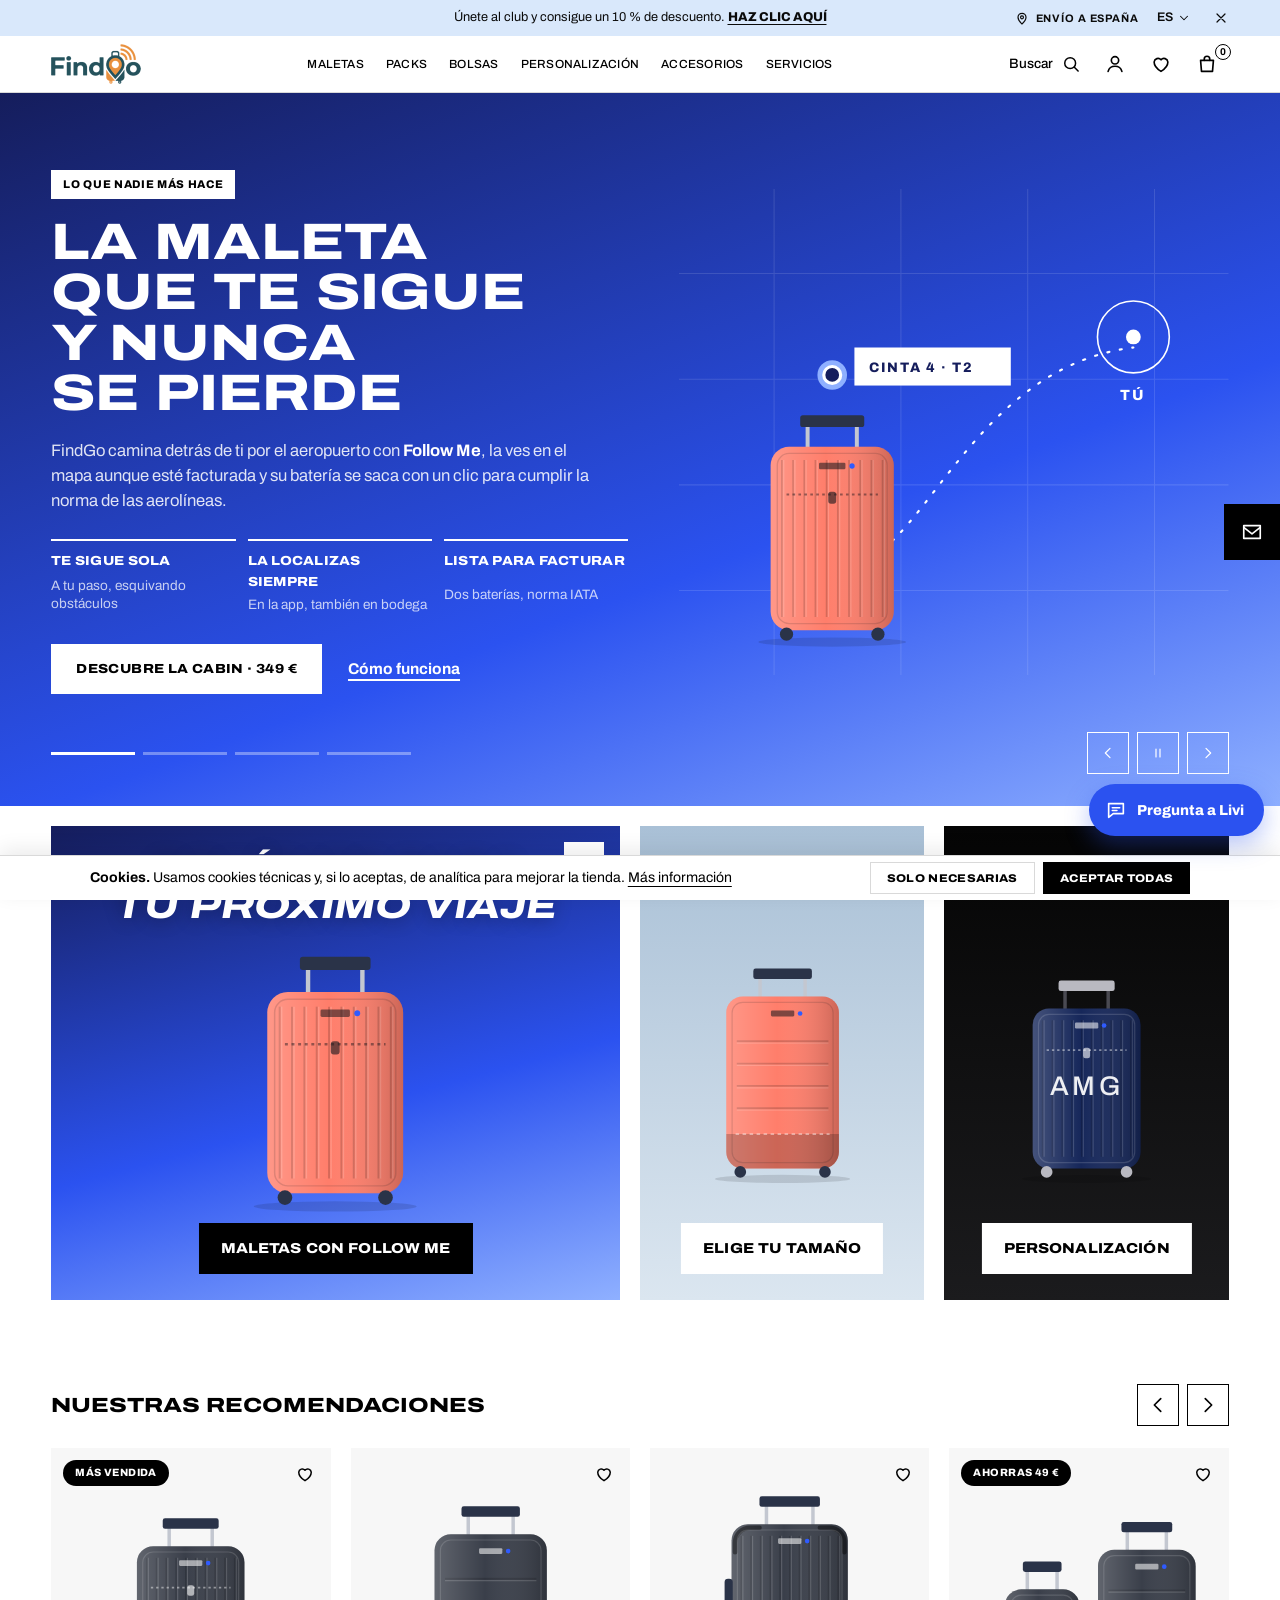
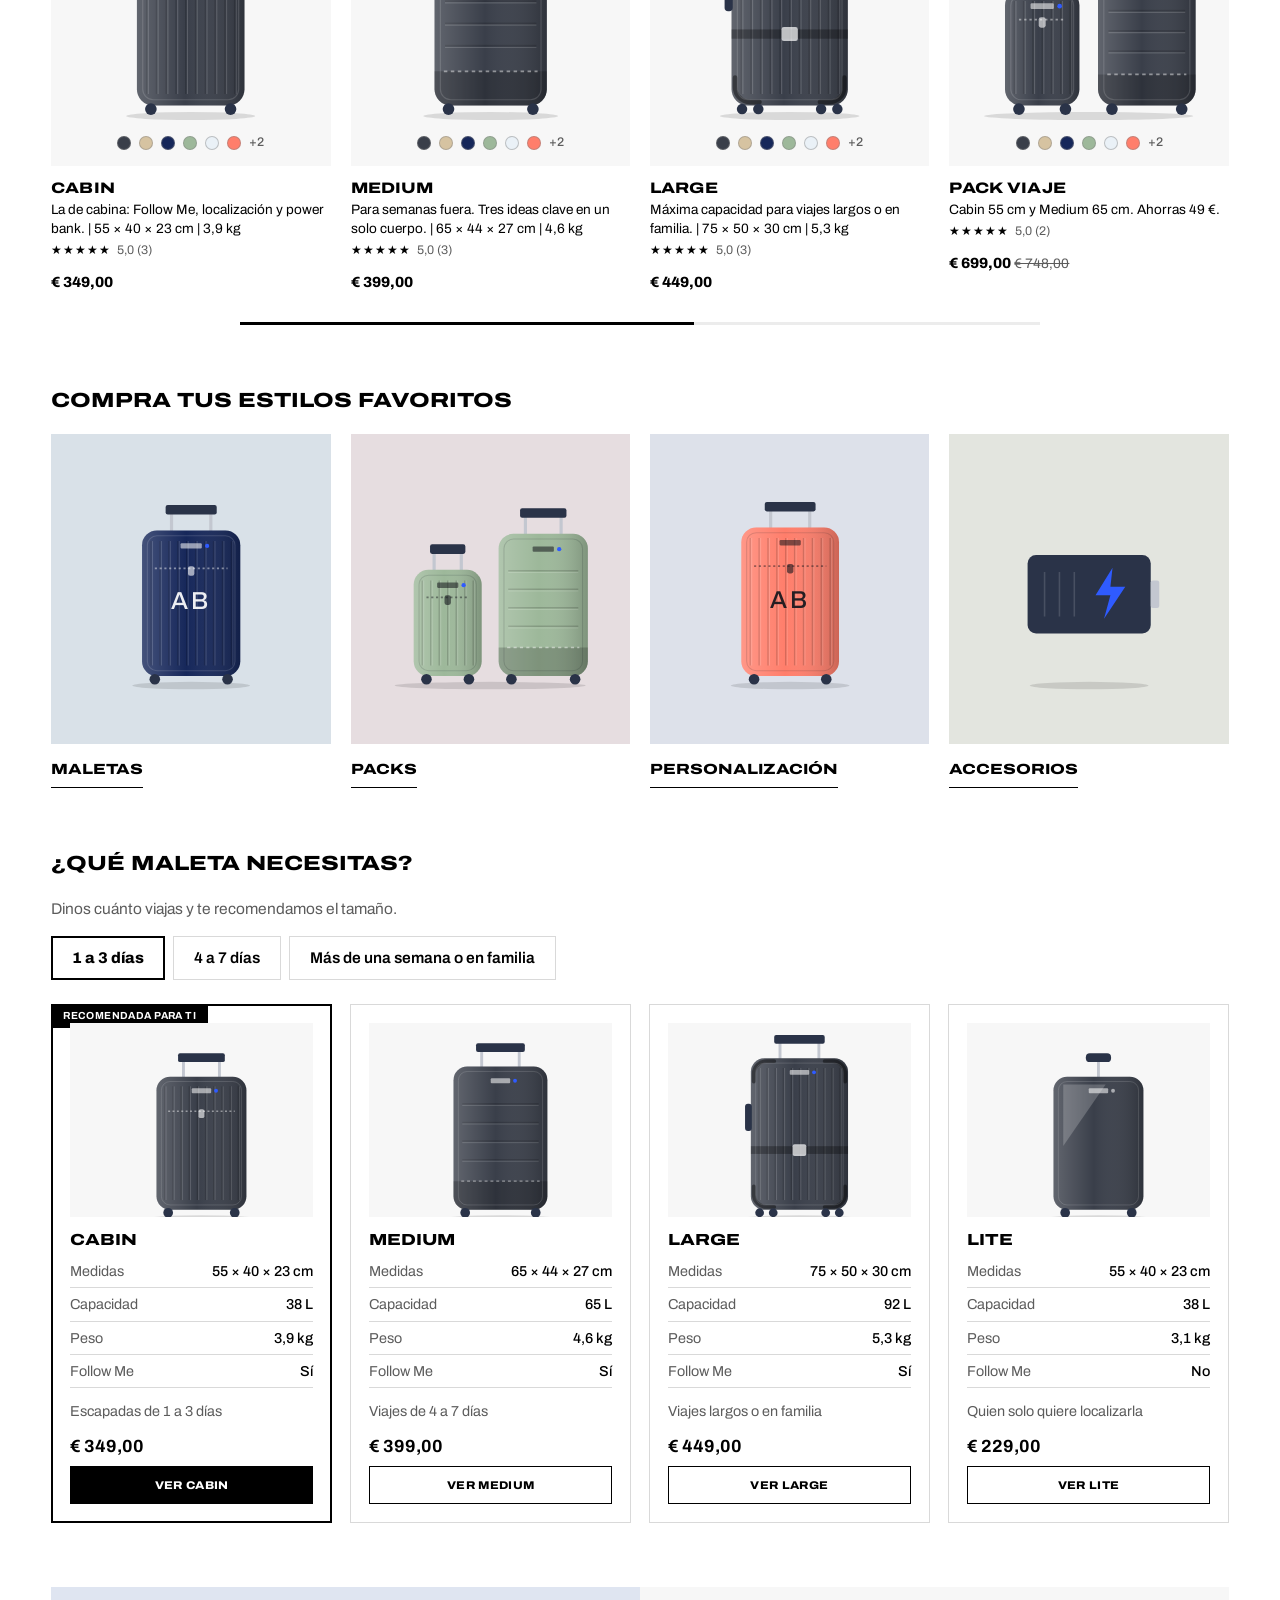
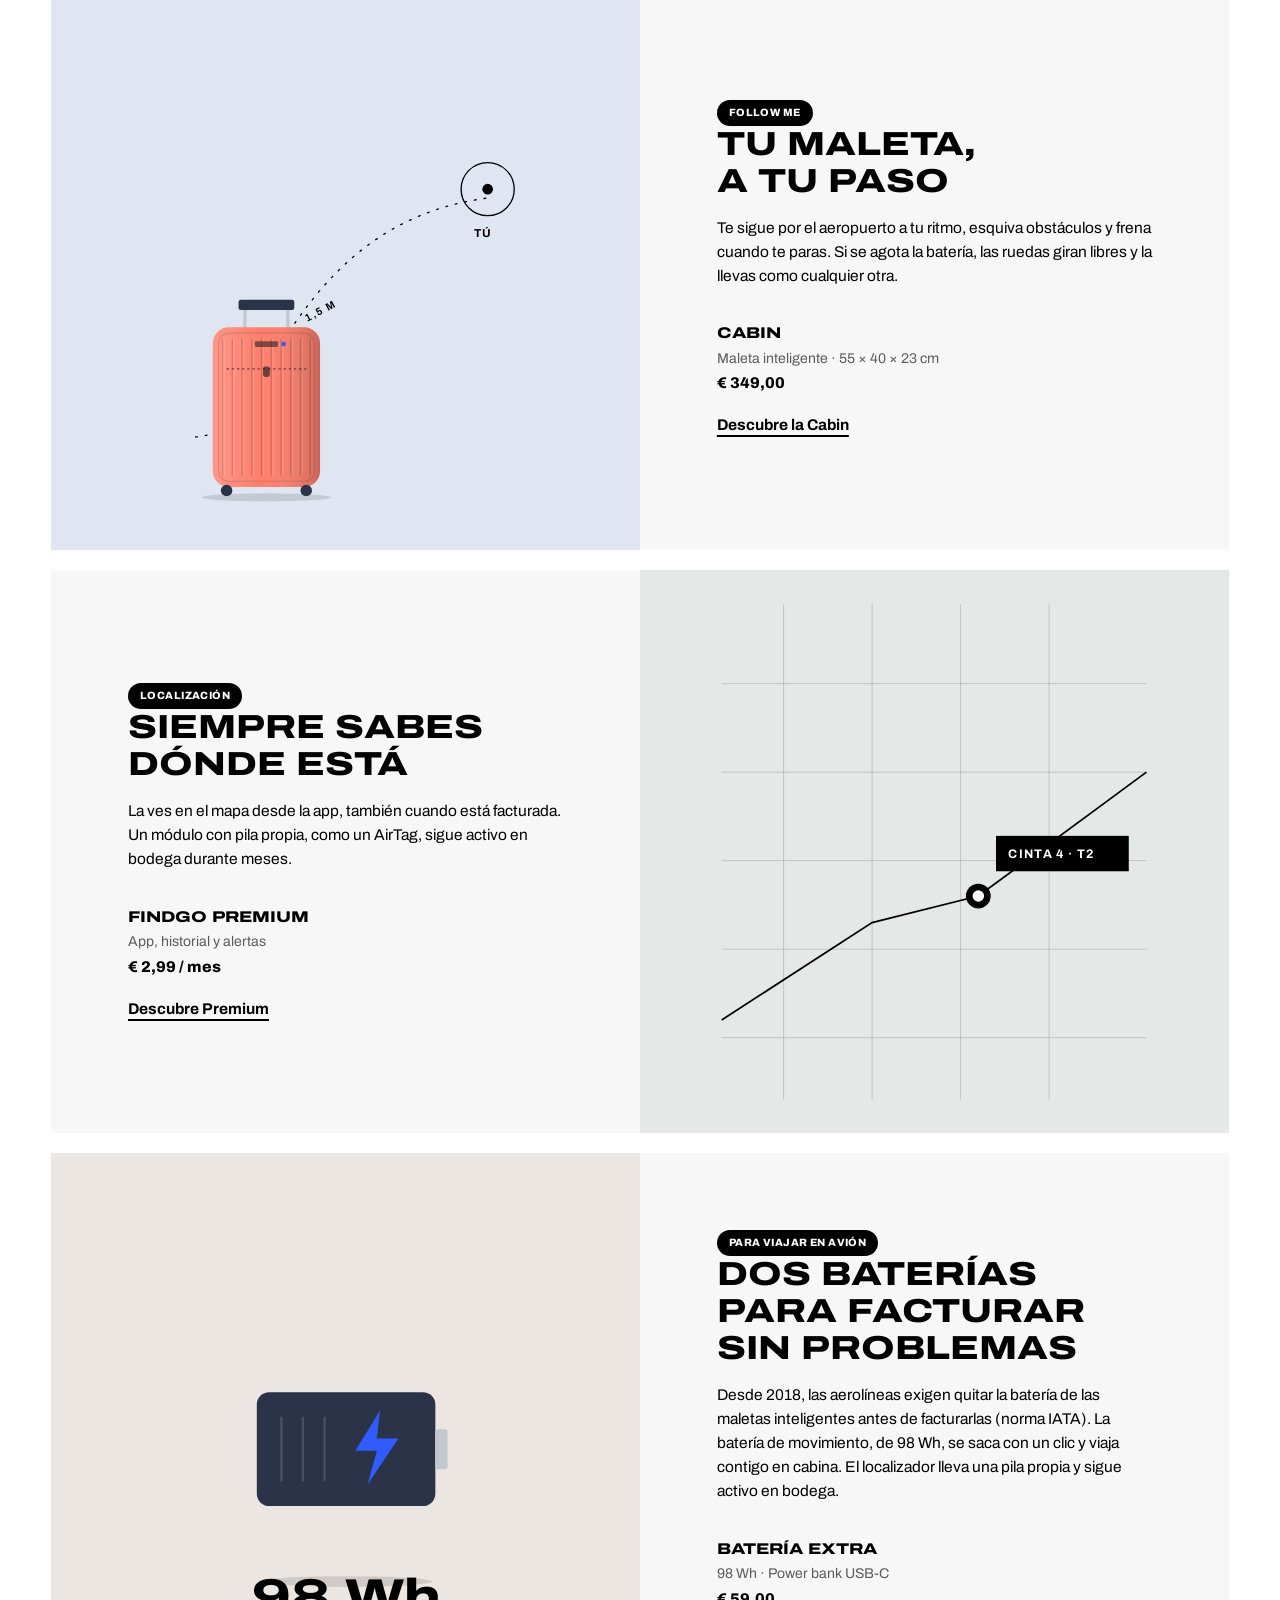
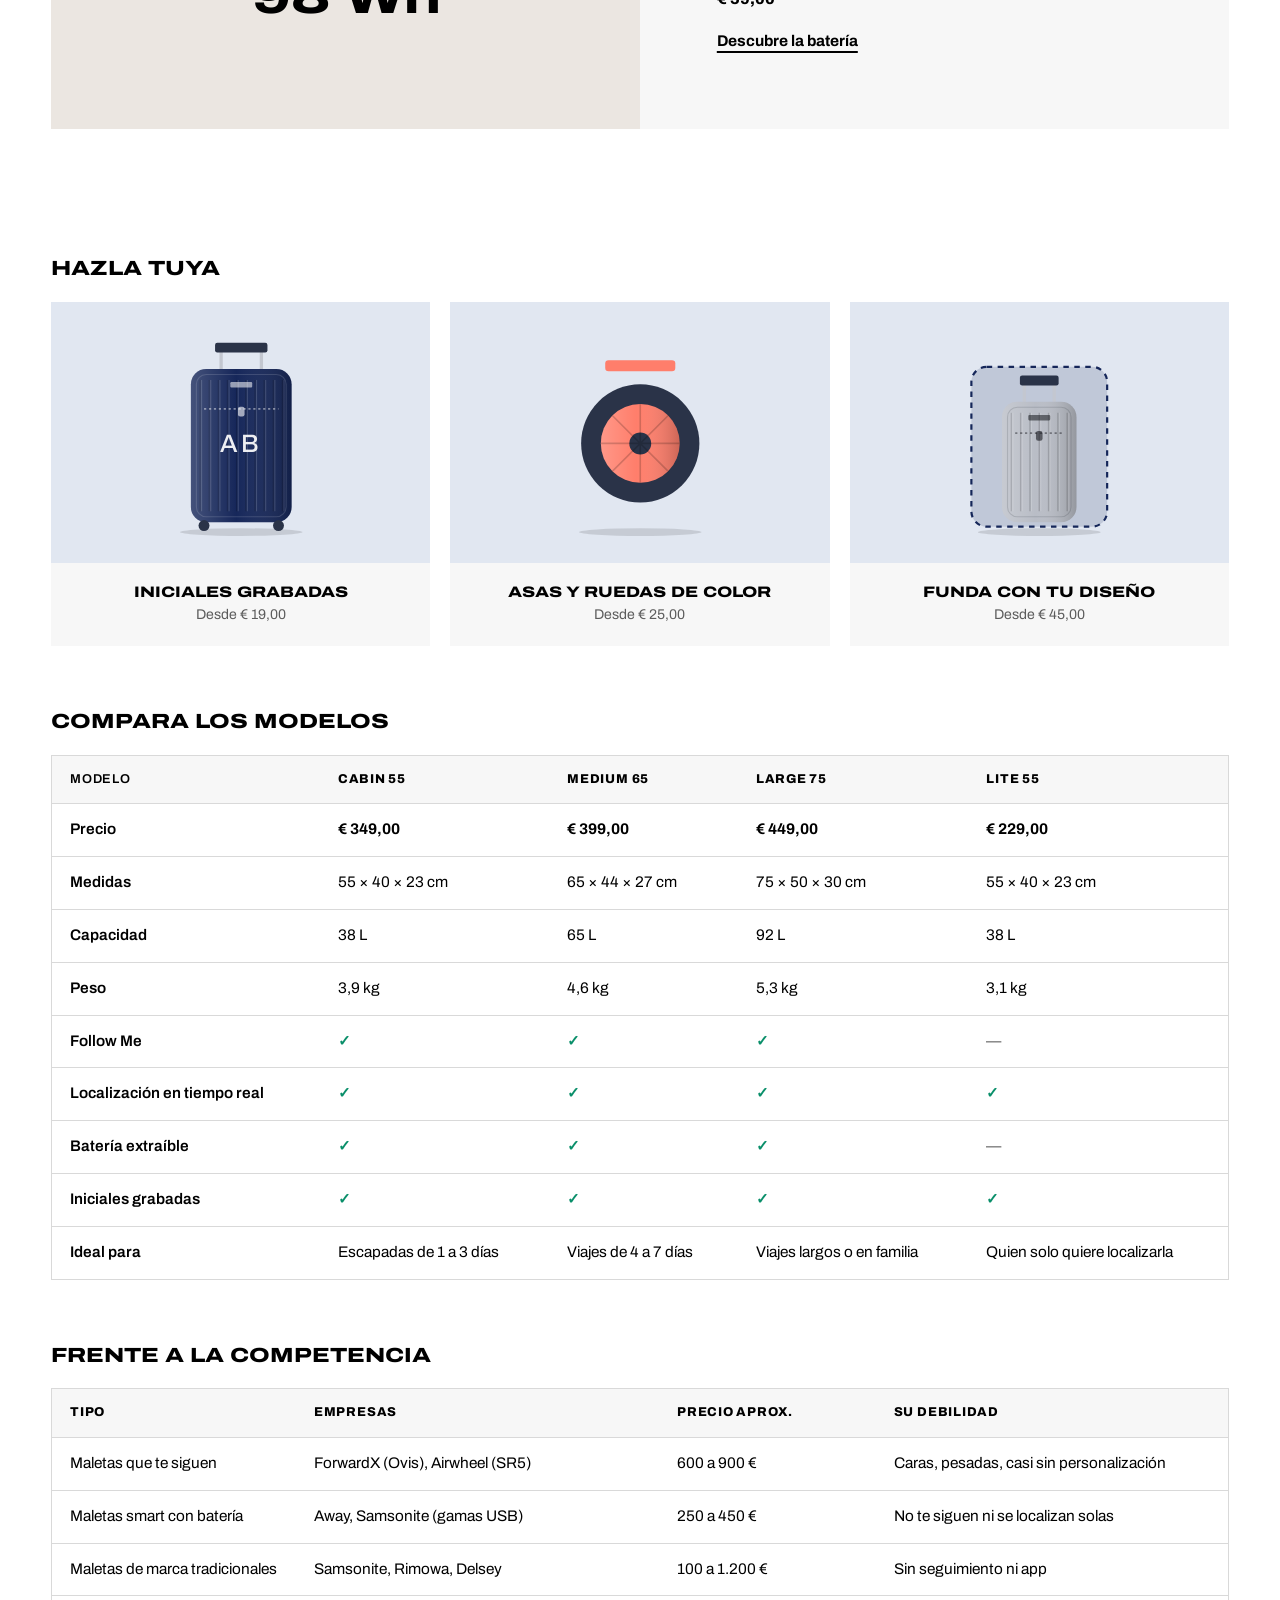
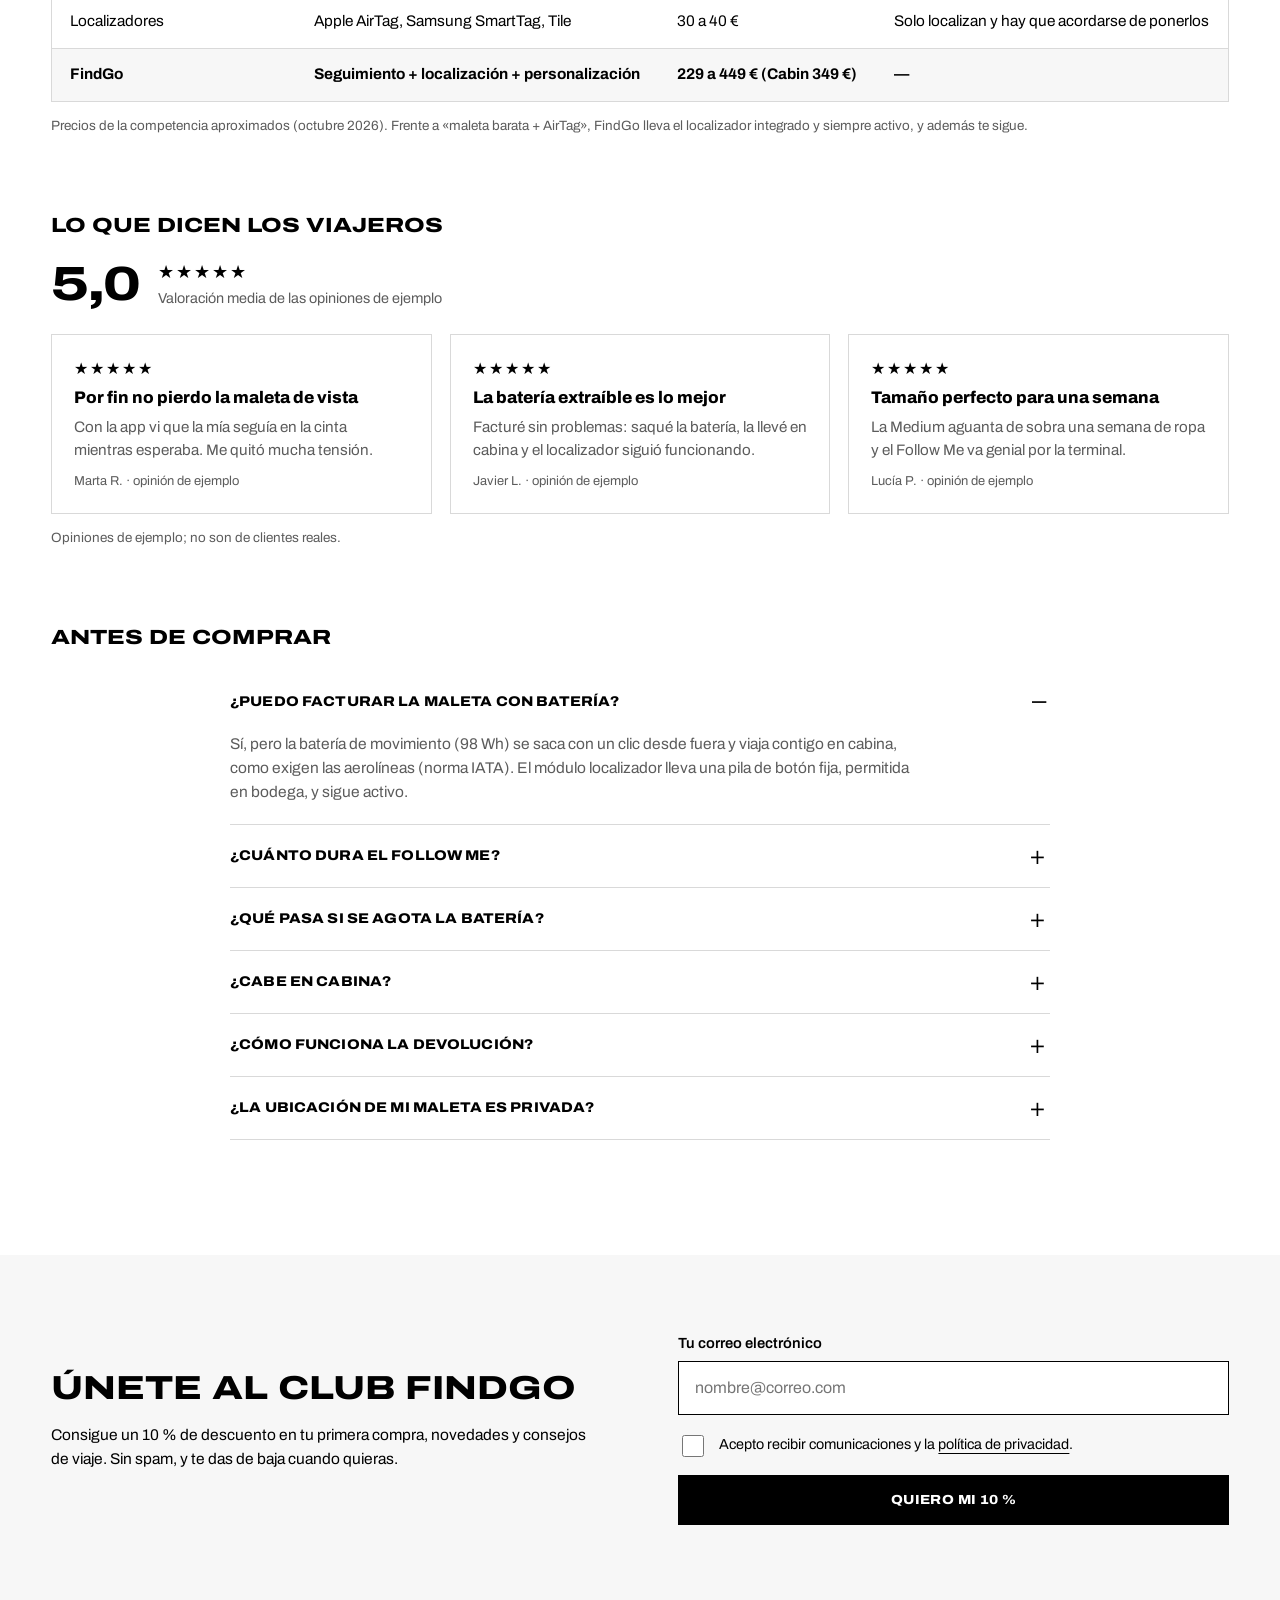
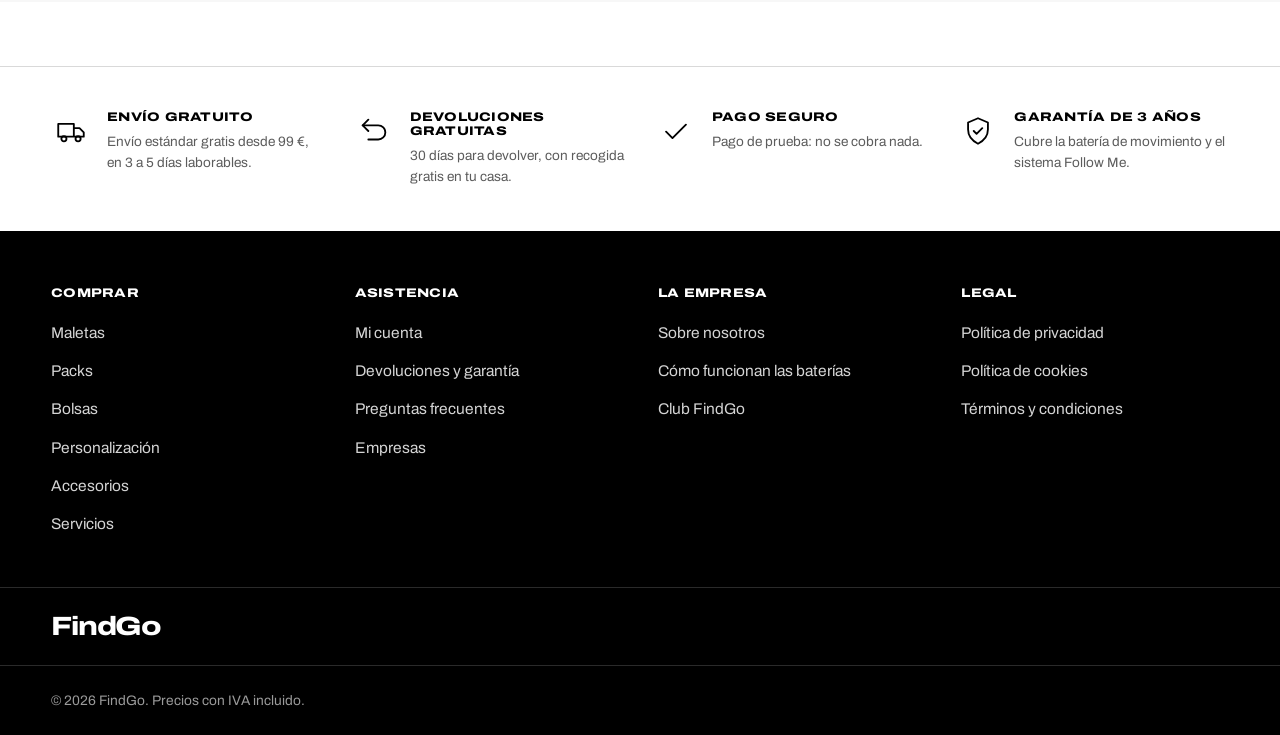
==== commit a2a3f2c8: "Fichas: 3 opiniones por maleta y, arriba, las estrellas y el número de opiniones reales Co-Authored-" ====
--- a/index.html
+++ b/index.html
@@ -11,7 +11,7 @@
 <link rel="icon" type="image/png" href="img/favicon.png"><link rel="apple-touch-icon" href="img/favicon.png">
 <link rel="preconnect" href="https://fonts.googleapis.com"><link rel="preconnect" href="https://fonts.gstatic.com" crossorigin>
 <link rel="stylesheet" href="https://fonts.googleapis.com/css2?family=Archivo:wdth,wght@62..125,100..900&display=swap">
-<link rel="stylesheet" href="css/tokens.css?v=20261125j"><link rel="stylesheet" href="css/base.css?v=20261125j"><link rel="stylesheet" href="css/components.css?v=20261125j"><link rel="stylesheet" href="css/pages.css?v=20261125j"><link rel="stylesheet" href="css/look.css?v=20261125j">
+<link rel="stylesheet" href="css/tokens.css?v=20261125k"><link rel="stylesheet" href="css/base.css?v=20261125k"><link rel="stylesheet" href="css/components.css?v=20261125k"><link rel="stylesheet" href="css/pages.css?v=20261125k"><link rel="stylesheet" href="css/look.css?v=20261125k">
 </head>
 <body data-page="home">
 <main>
@@ -124,7 +124,7 @@
 <section class="club-sec" id="club"><div class="container club"><div><h2>Únete al club FindGo</h2><p>Consigue un 10 % de descuento en tu primera compra, novedades y consejos de viaje. Sin spam, y te das de baja cuando quieras.</p></div><div id="club-box"></div></div></section>
 
 </main>
-<script src="js/data.js?v=20261125j"></script><script src="js/store.js?v=20261125j"></script><script src="js/art.js?v=20261125j"></script><script src="js/layout.js?v=20261125j"></script><script src="js/assistant.js?v=20261125j"></script>
-<script src="js/pages-shop.js?v=20261125j"></script>
+<script src="js/data.js?v=20261125k"></script><script src="js/store.js?v=20261125k"></script><script src="js/art.js?v=20261125k"></script><script src="js/layout.js?v=20261125k"></script><script src="js/assistant.js?v=20261125k"></script>
+<script src="js/pages-shop.js?v=20261125k"></script>
 </body>
 </html>
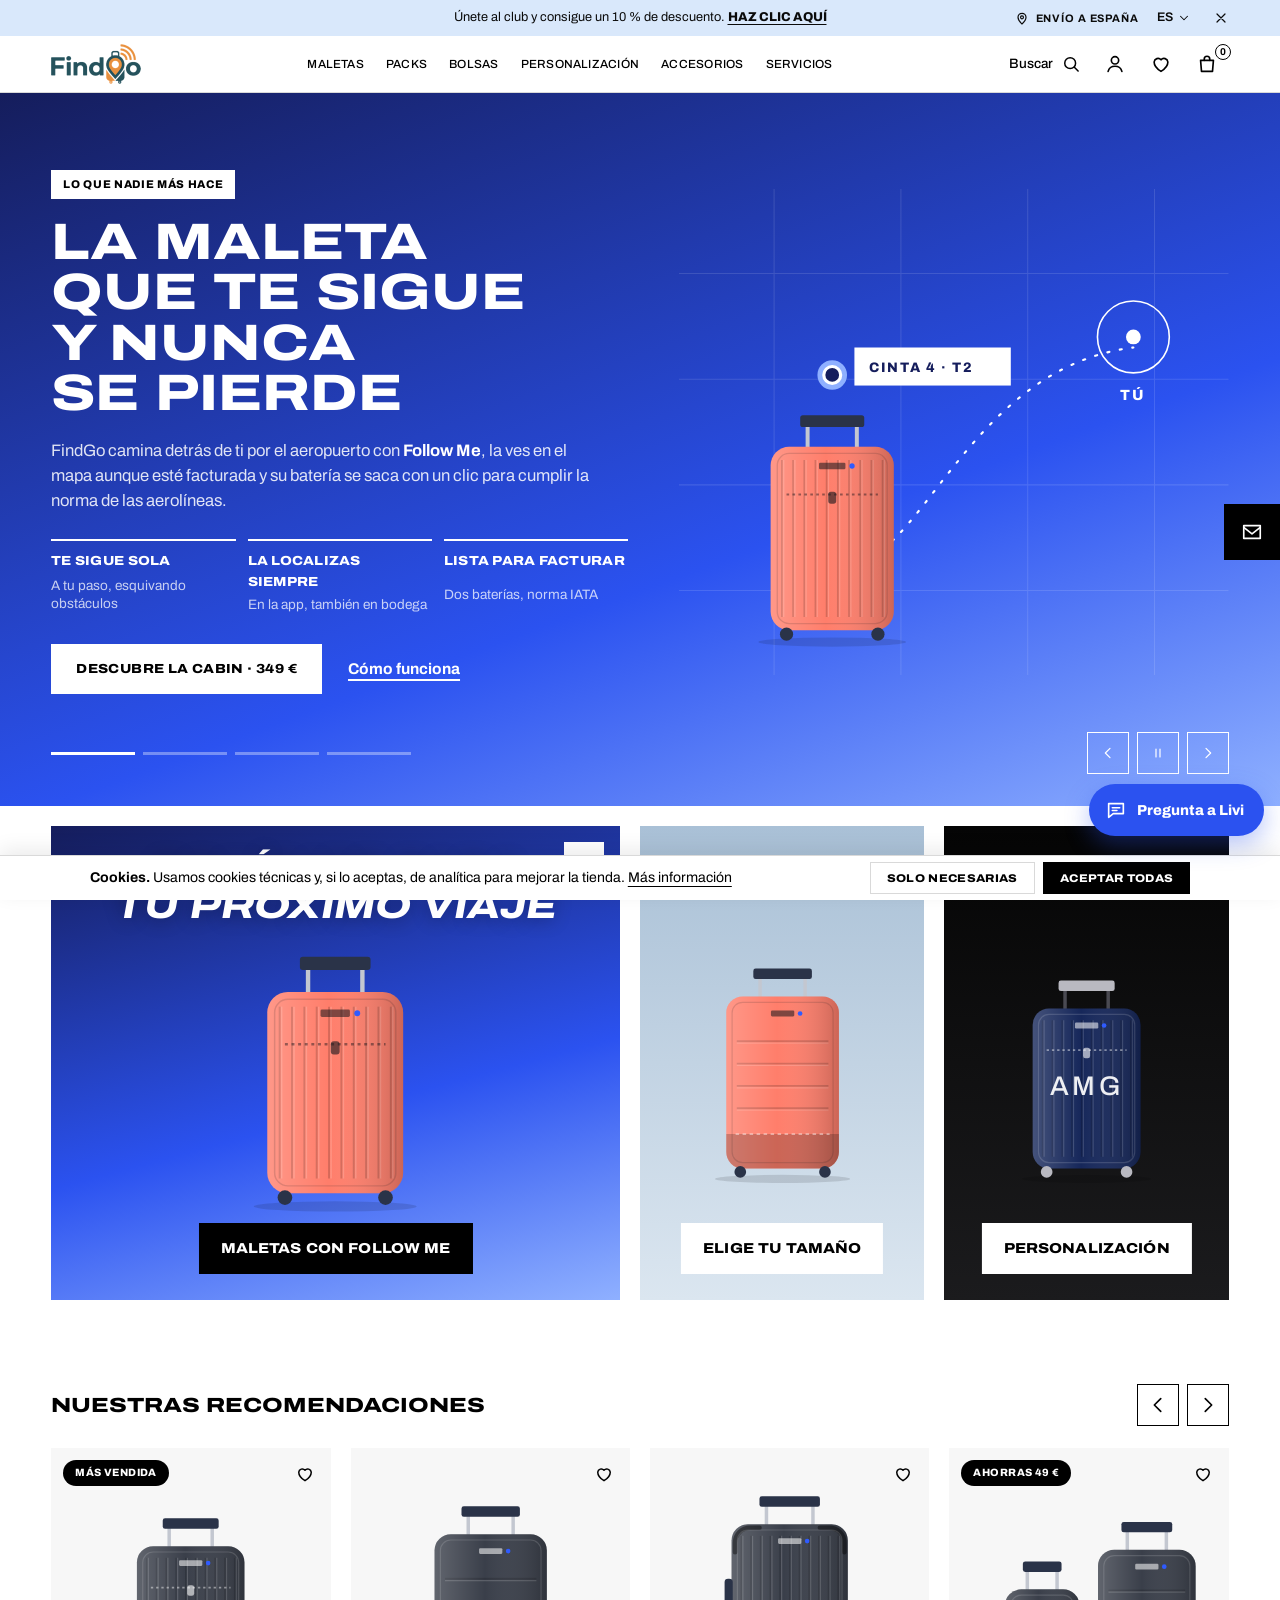
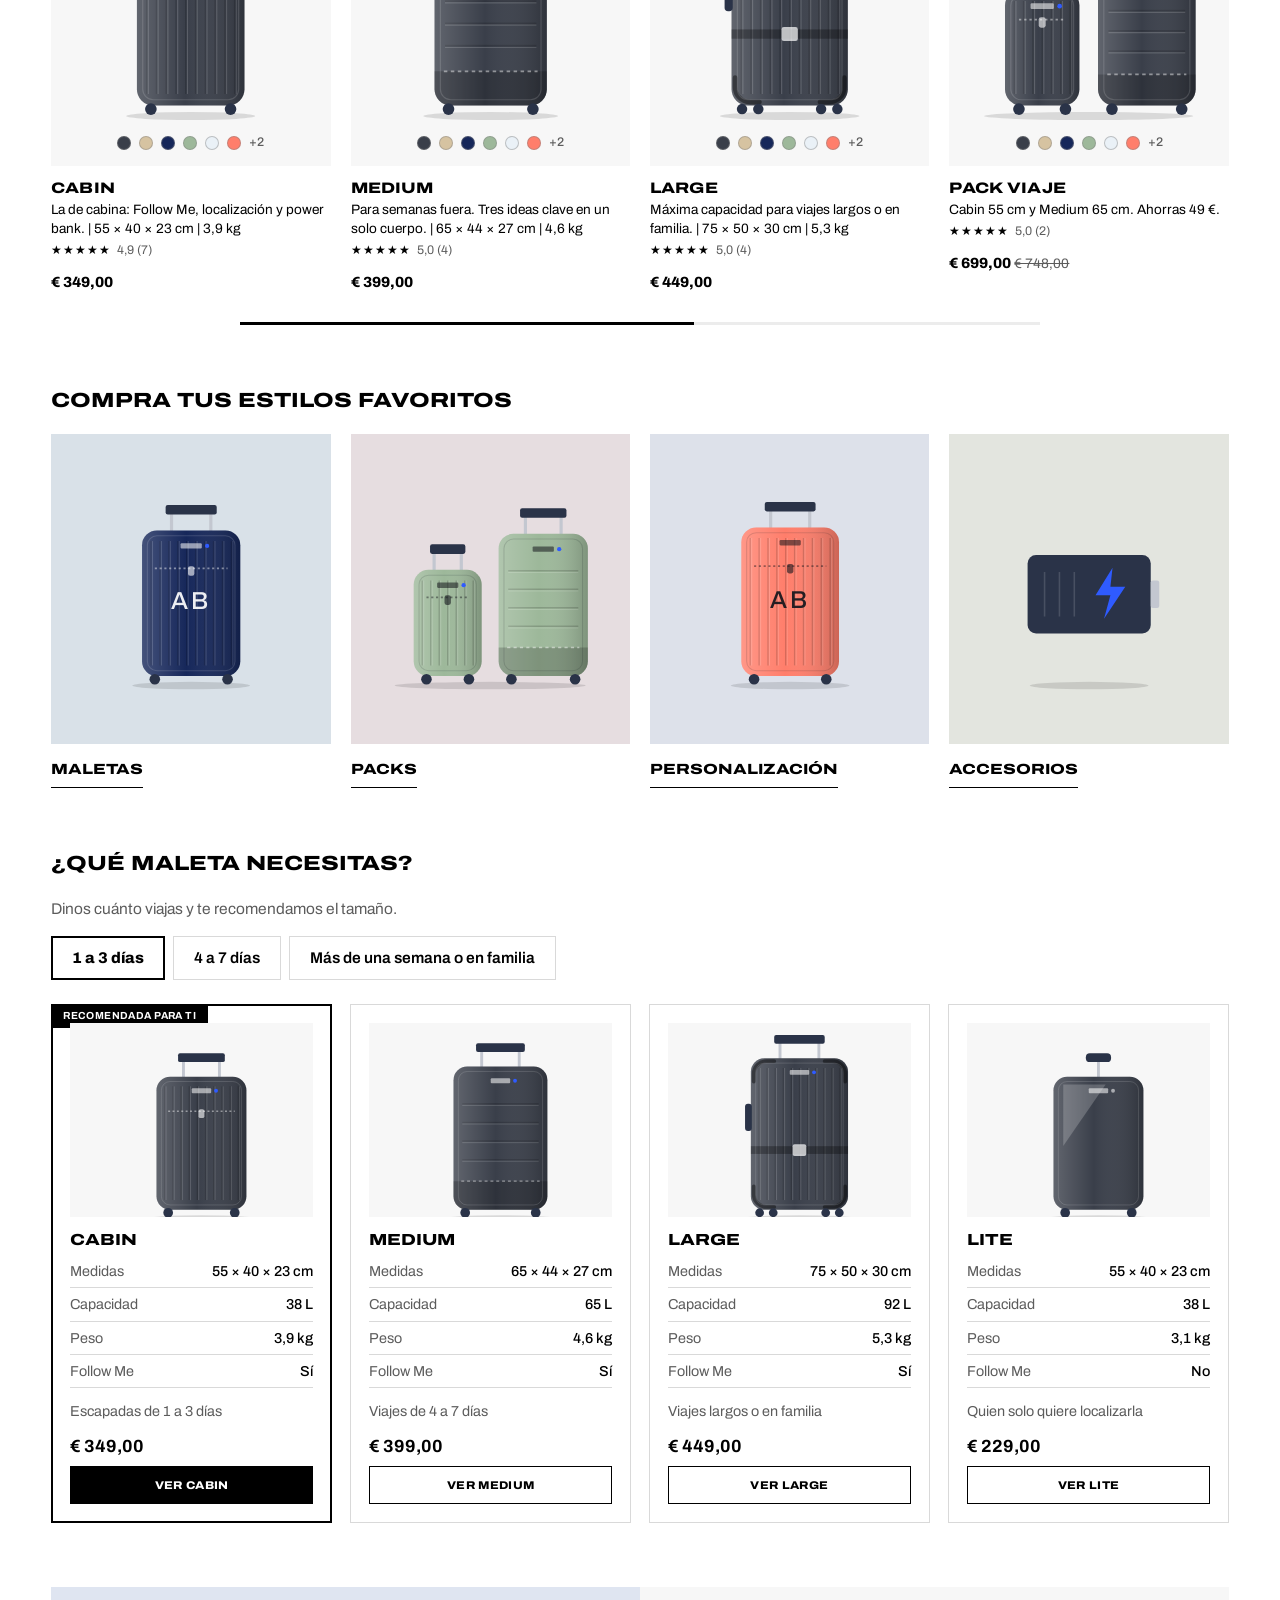
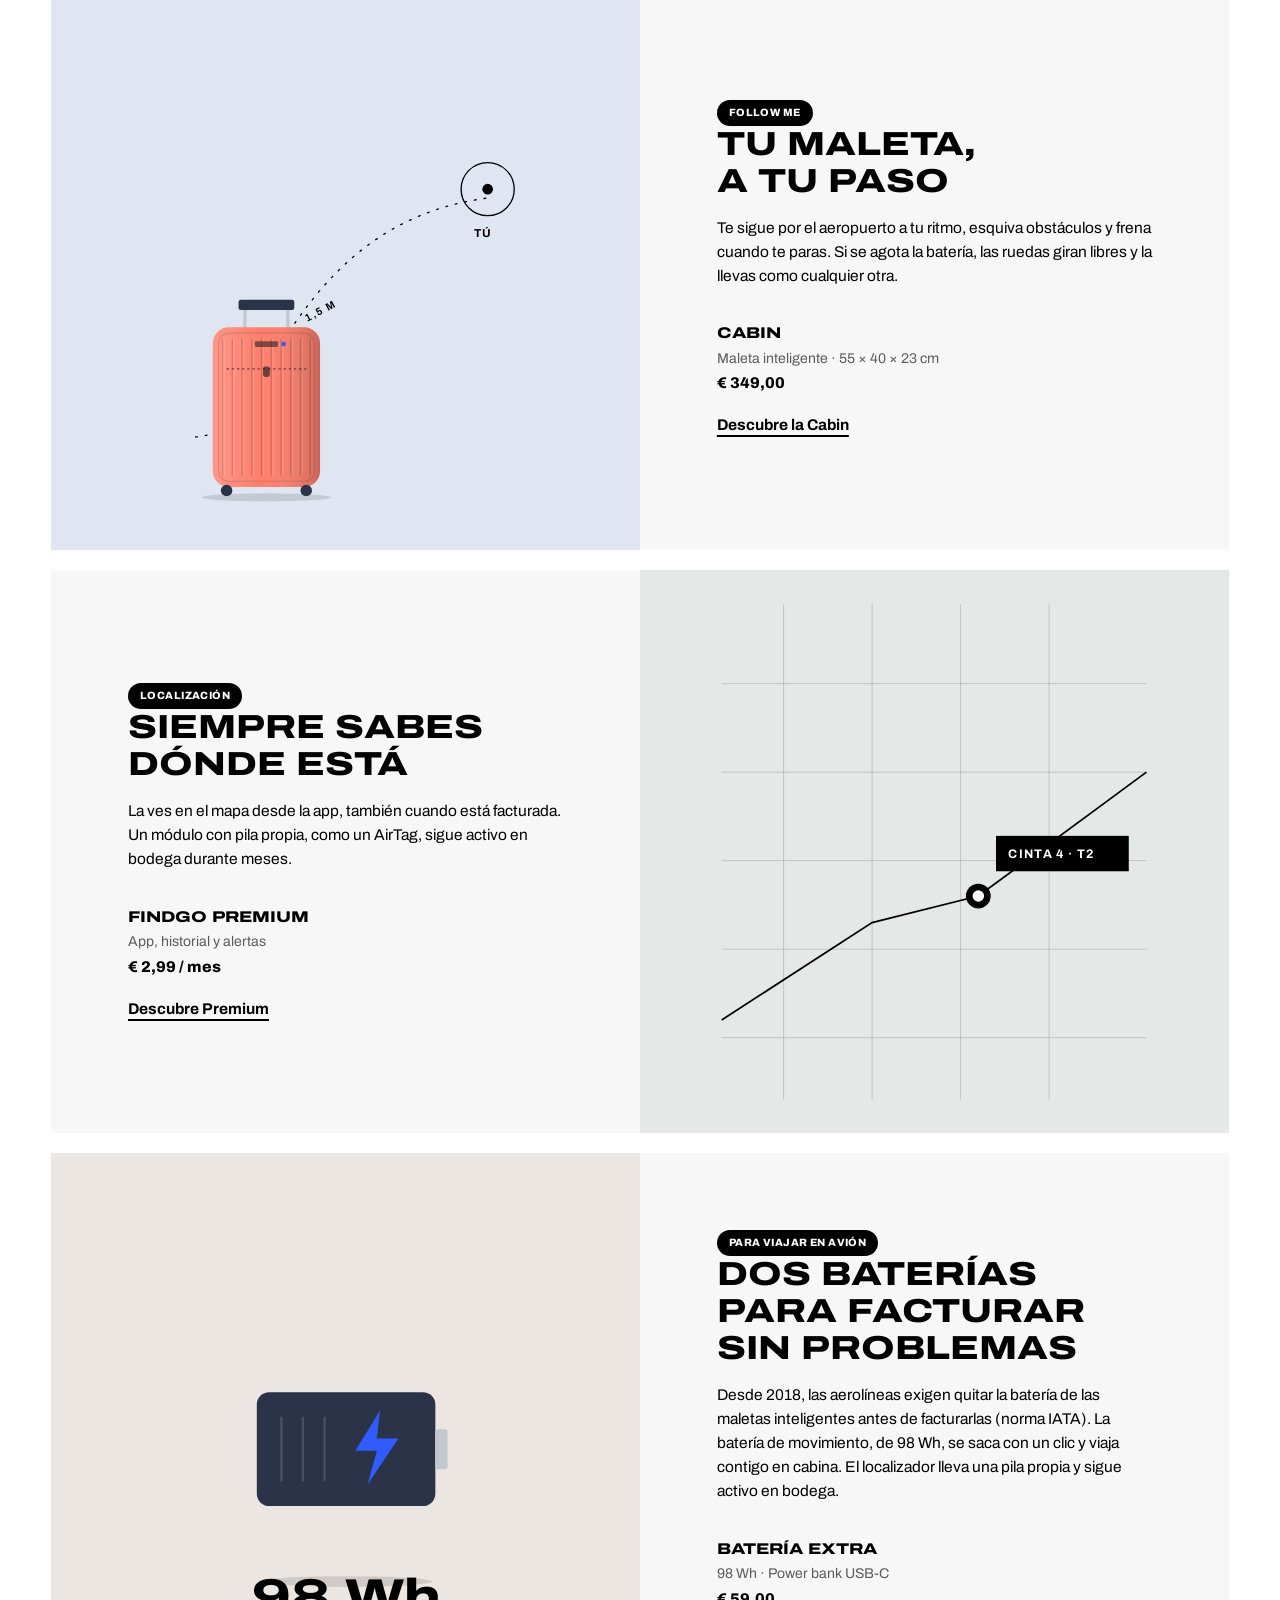
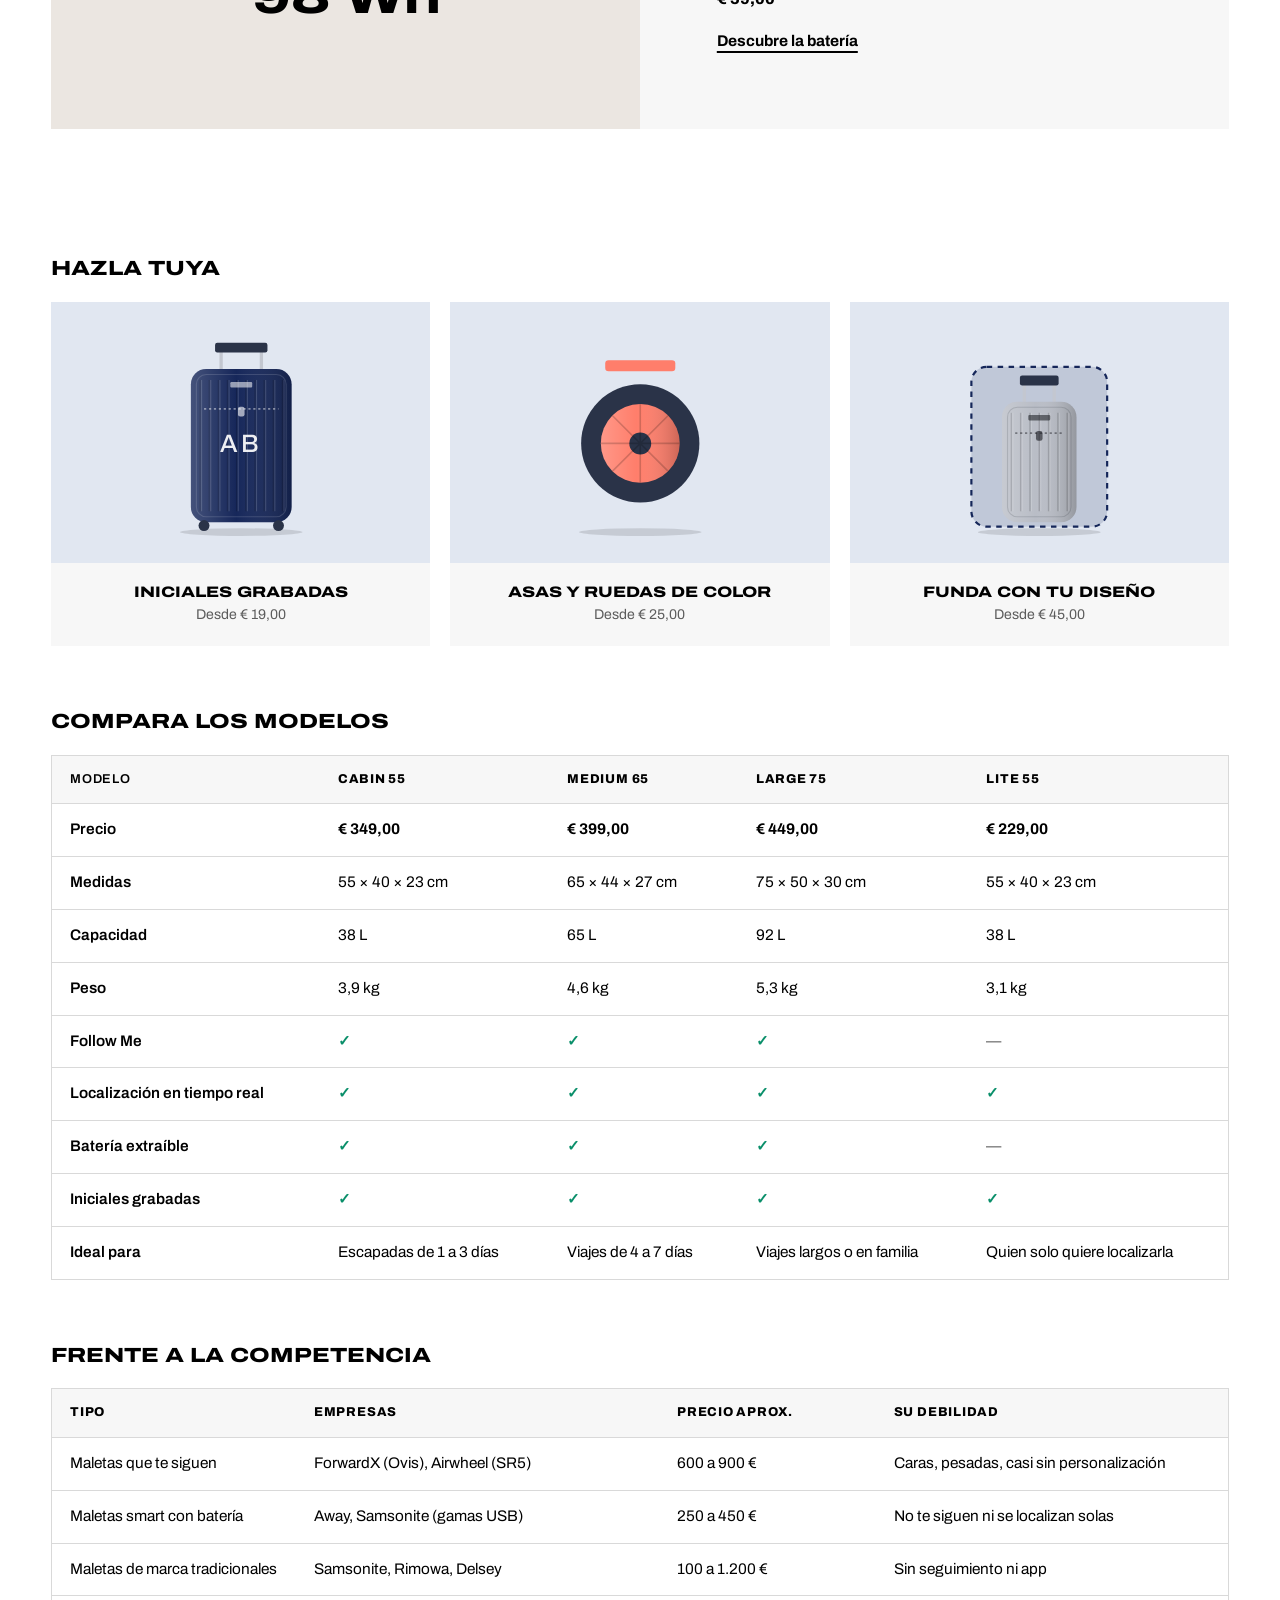
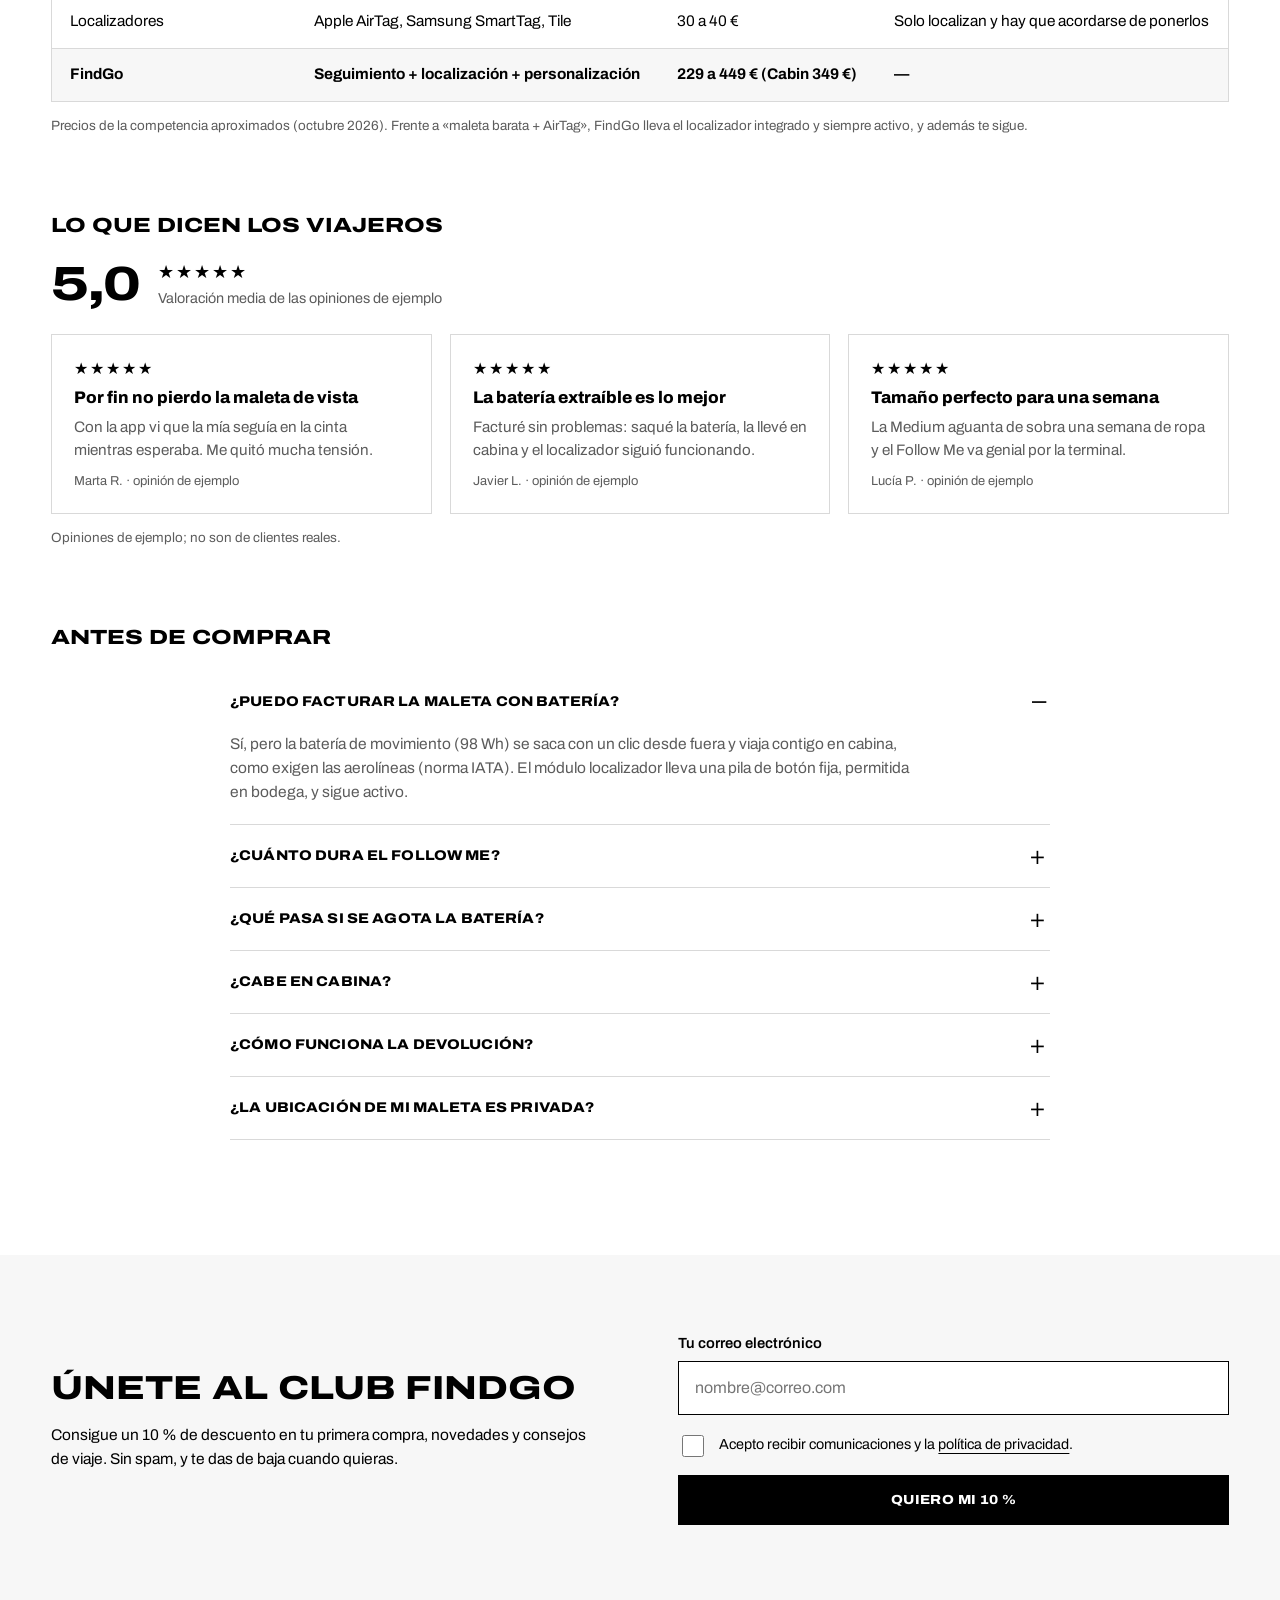
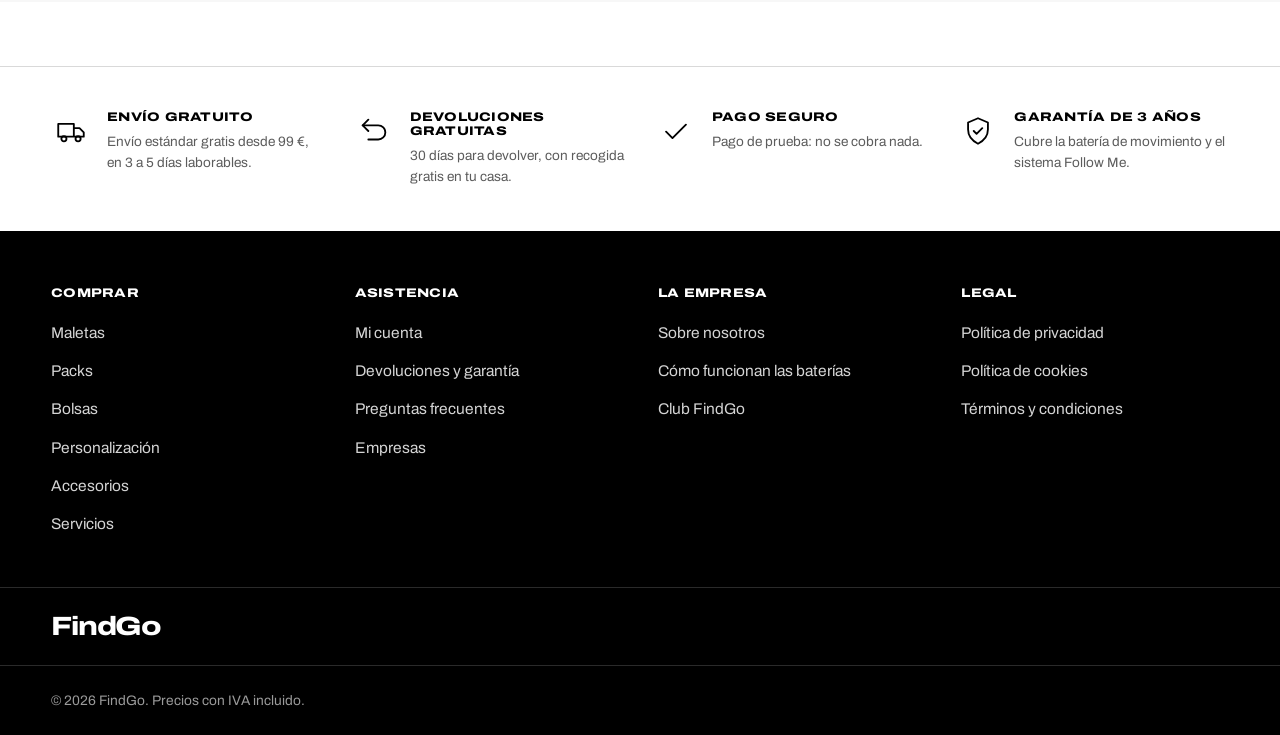
==== commit 0a4430a8: "Fichas: más opiniones por maleta, se muestran 3 y el resto con «Ver todas las opiniones» Co-Authored" ====
--- a/index.html
+++ b/index.html
@@ -11,7 +11,7 @@
 <link rel="icon" type="image/png" href="img/favicon.png"><link rel="apple-touch-icon" href="img/favicon.png">
 <link rel="preconnect" href="https://fonts.googleapis.com"><link rel="preconnect" href="https://fonts.gstatic.com" crossorigin>
 <link rel="stylesheet" href="https://fonts.googleapis.com/css2?family=Archivo:wdth,wght@62..125,100..900&display=swap">
-<link rel="stylesheet" href="css/tokens.css?v=20261125k"><link rel="stylesheet" href="css/base.css?v=20261125k"><link rel="stylesheet" href="css/components.css?v=20261125k"><link rel="stylesheet" href="css/pages.css?v=20261125k"><link rel="stylesheet" href="css/look.css?v=20261125k">
+<link rel="stylesheet" href="css/tokens.css?v=20261125l"><link rel="stylesheet" href="css/base.css?v=20261125l"><link rel="stylesheet" href="css/components.css?v=20261125l"><link rel="stylesheet" href="css/pages.css?v=20261125l"><link rel="stylesheet" href="css/look.css?v=20261125l">
 </head>
 <body data-page="home">
 <main>
@@ -124,7 +124,7 @@
 <section class="club-sec" id="club"><div class="container club"><div><h2>Únete al club FindGo</h2><p>Consigue un 10 % de descuento en tu primera compra, novedades y consejos de viaje. Sin spam, y te das de baja cuando quieras.</p></div><div id="club-box"></div></div></section>
 
 </main>
-<script src="js/data.js?v=20261125k"></script><script src="js/store.js?v=20261125k"></script><script src="js/art.js?v=20261125k"></script><script src="js/layout.js?v=20261125k"></script><script src="js/assistant.js?v=20261125k"></script>
-<script src="js/pages-shop.js?v=20261125k"></script>
+<script src="js/data.js?v=20261125l"></script><script src="js/store.js?v=20261125l"></script><script src="js/art.js?v=20261125l"></script><script src="js/layout.js?v=20261125l"></script><script src="js/assistant.js?v=20261125l"></script>
+<script src="js/pages-shop.js?v=20261125l"></script>
 </body>
 </html>
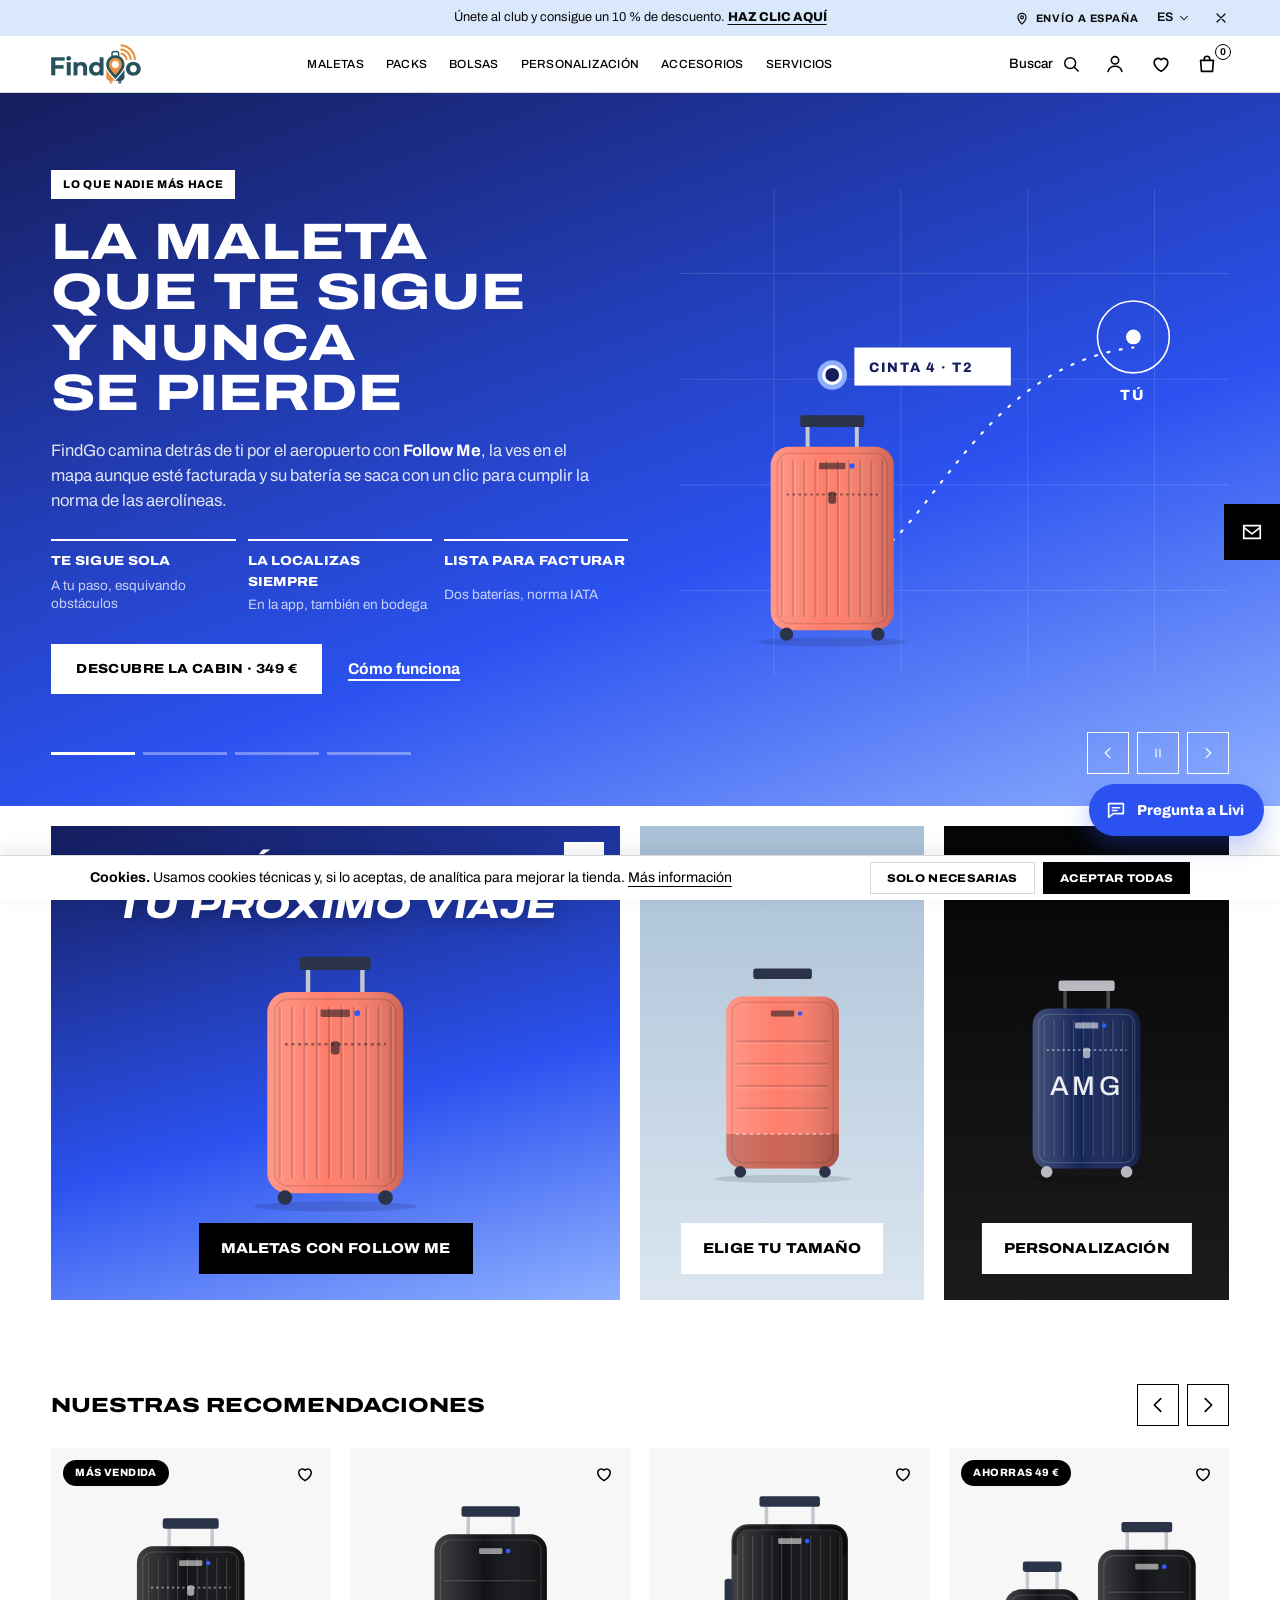
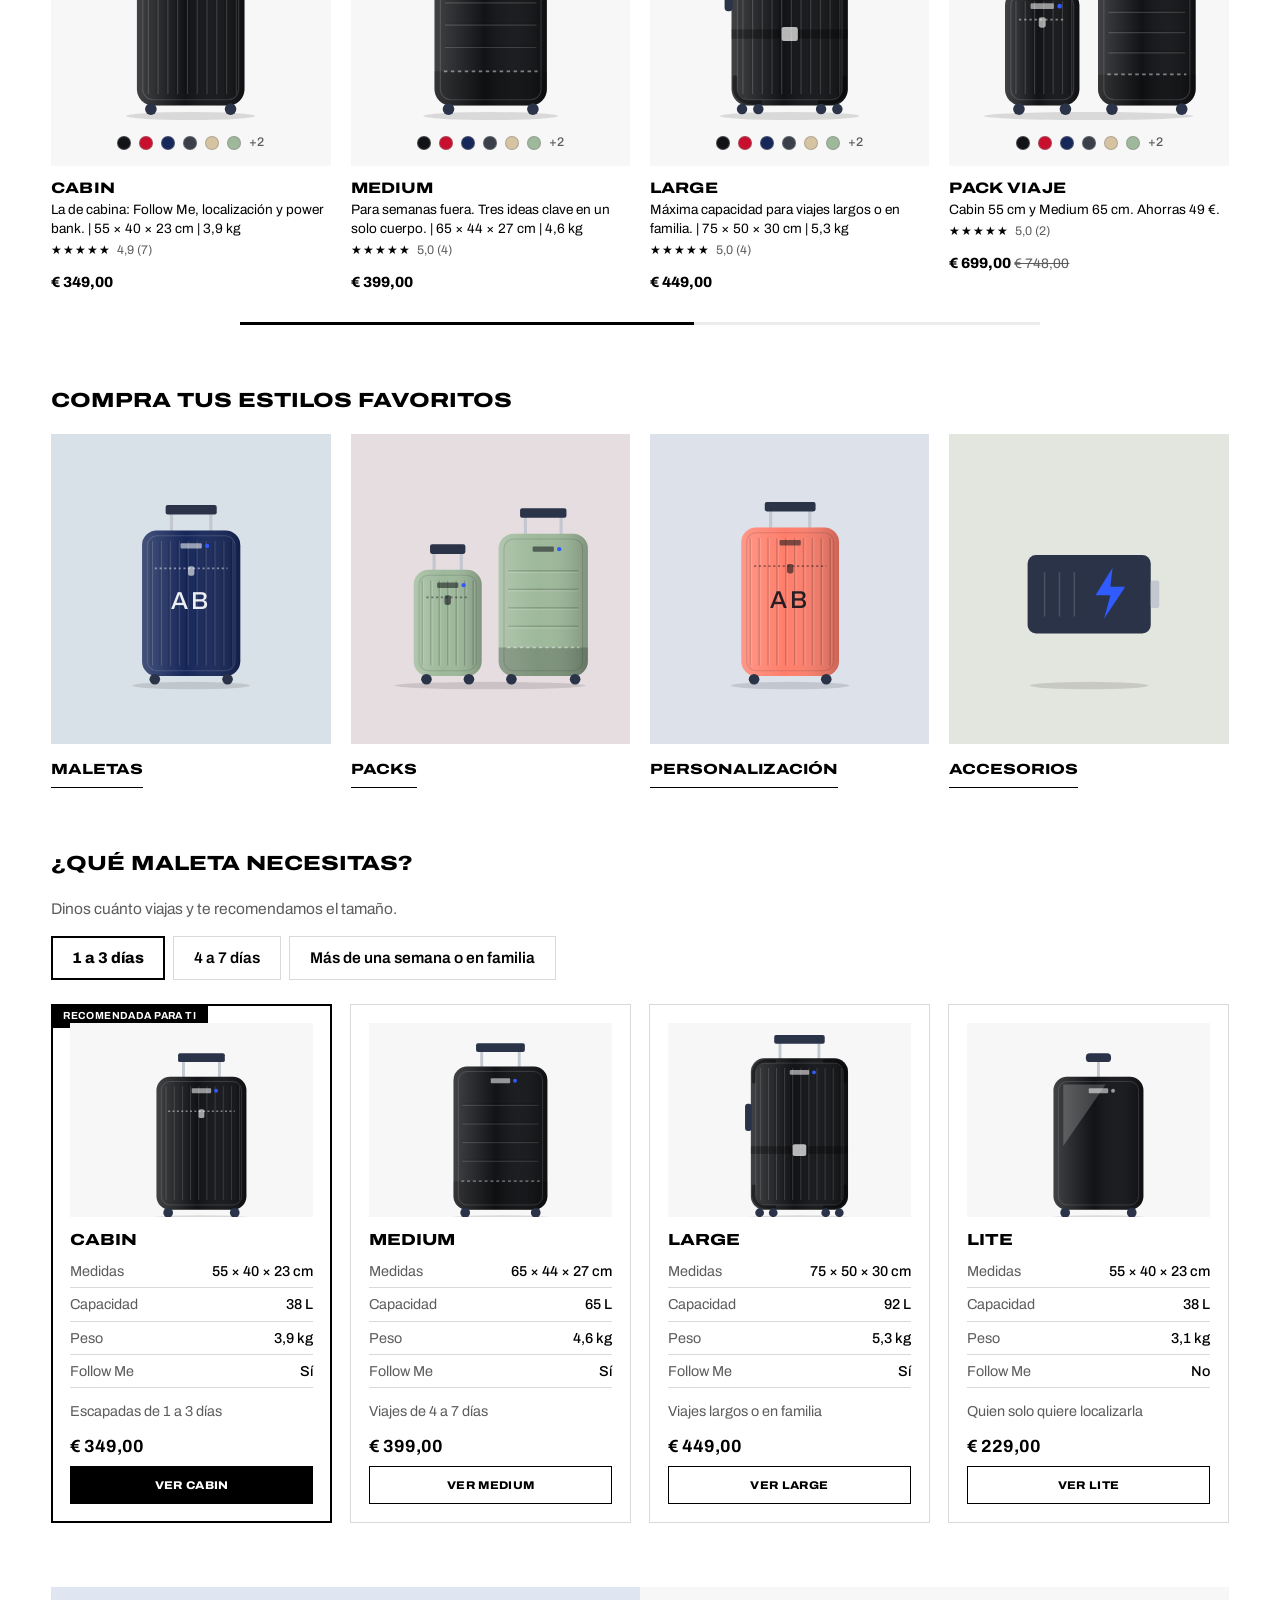
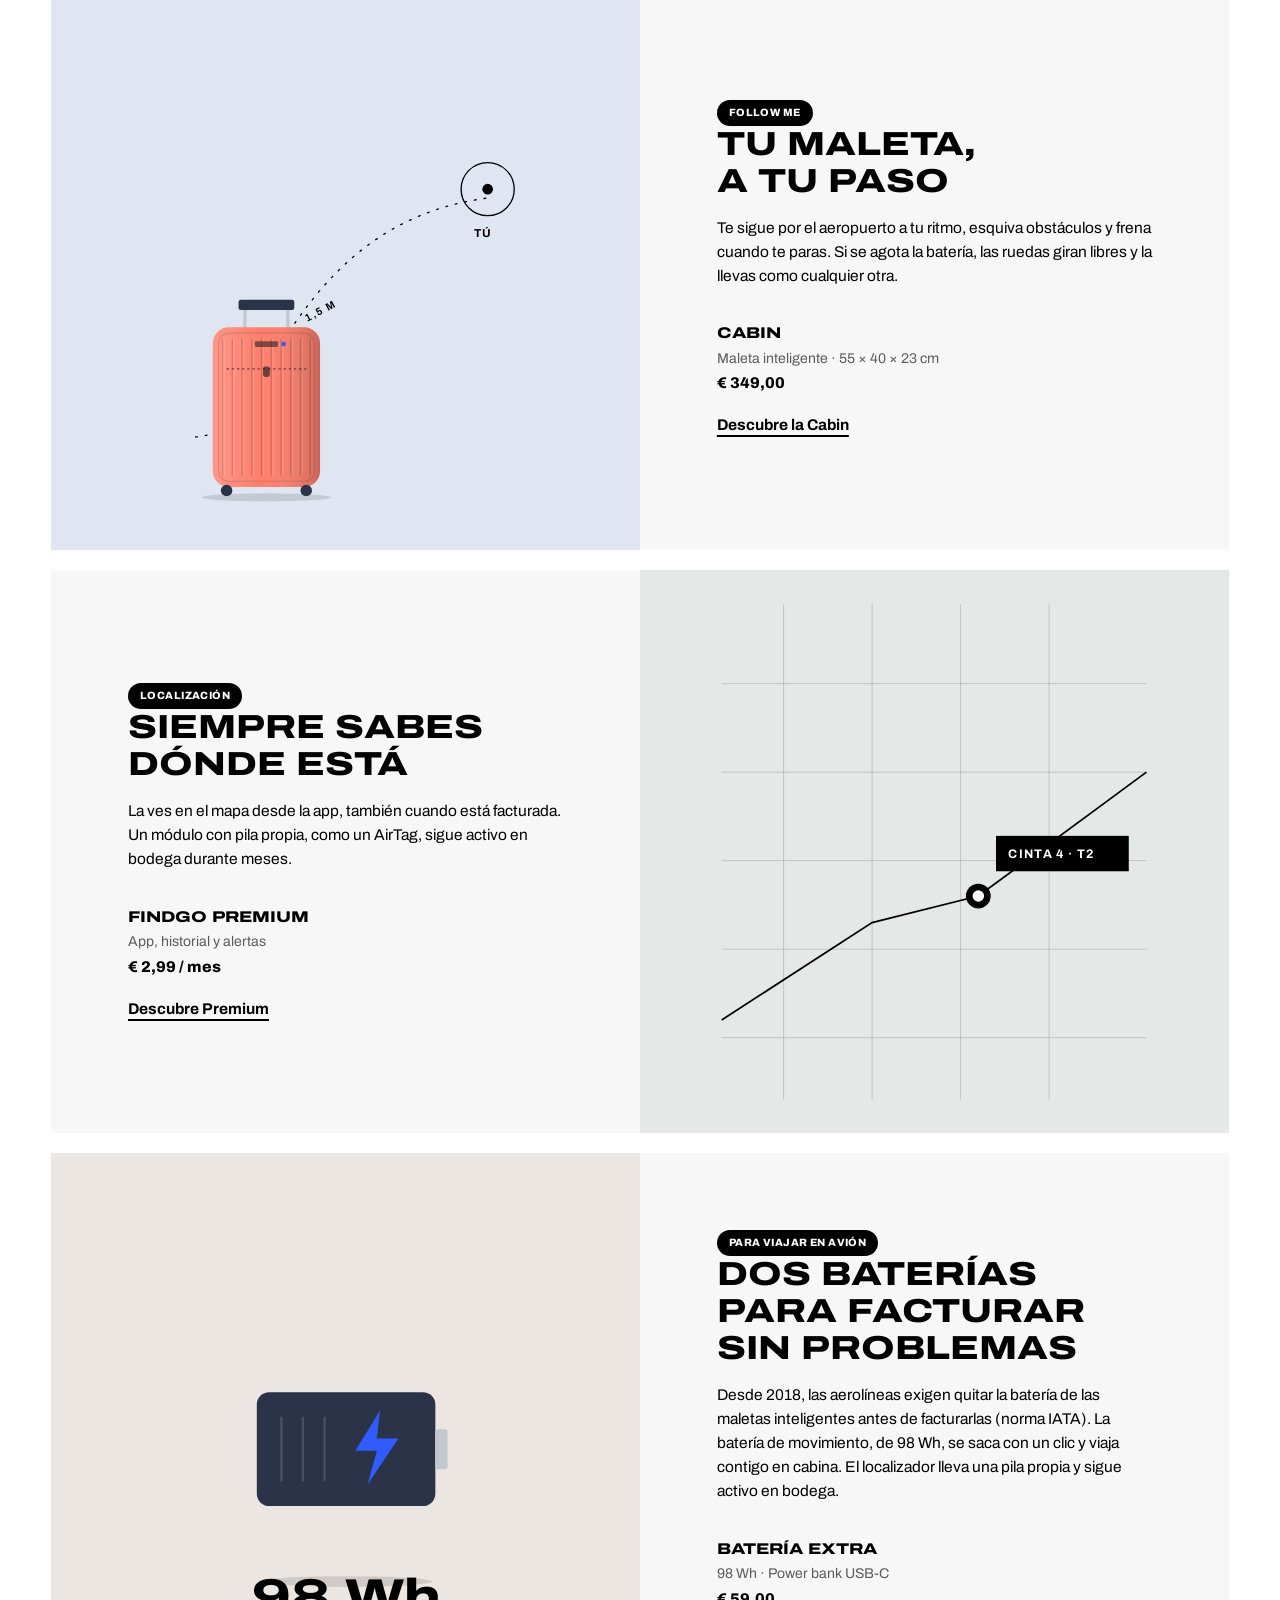
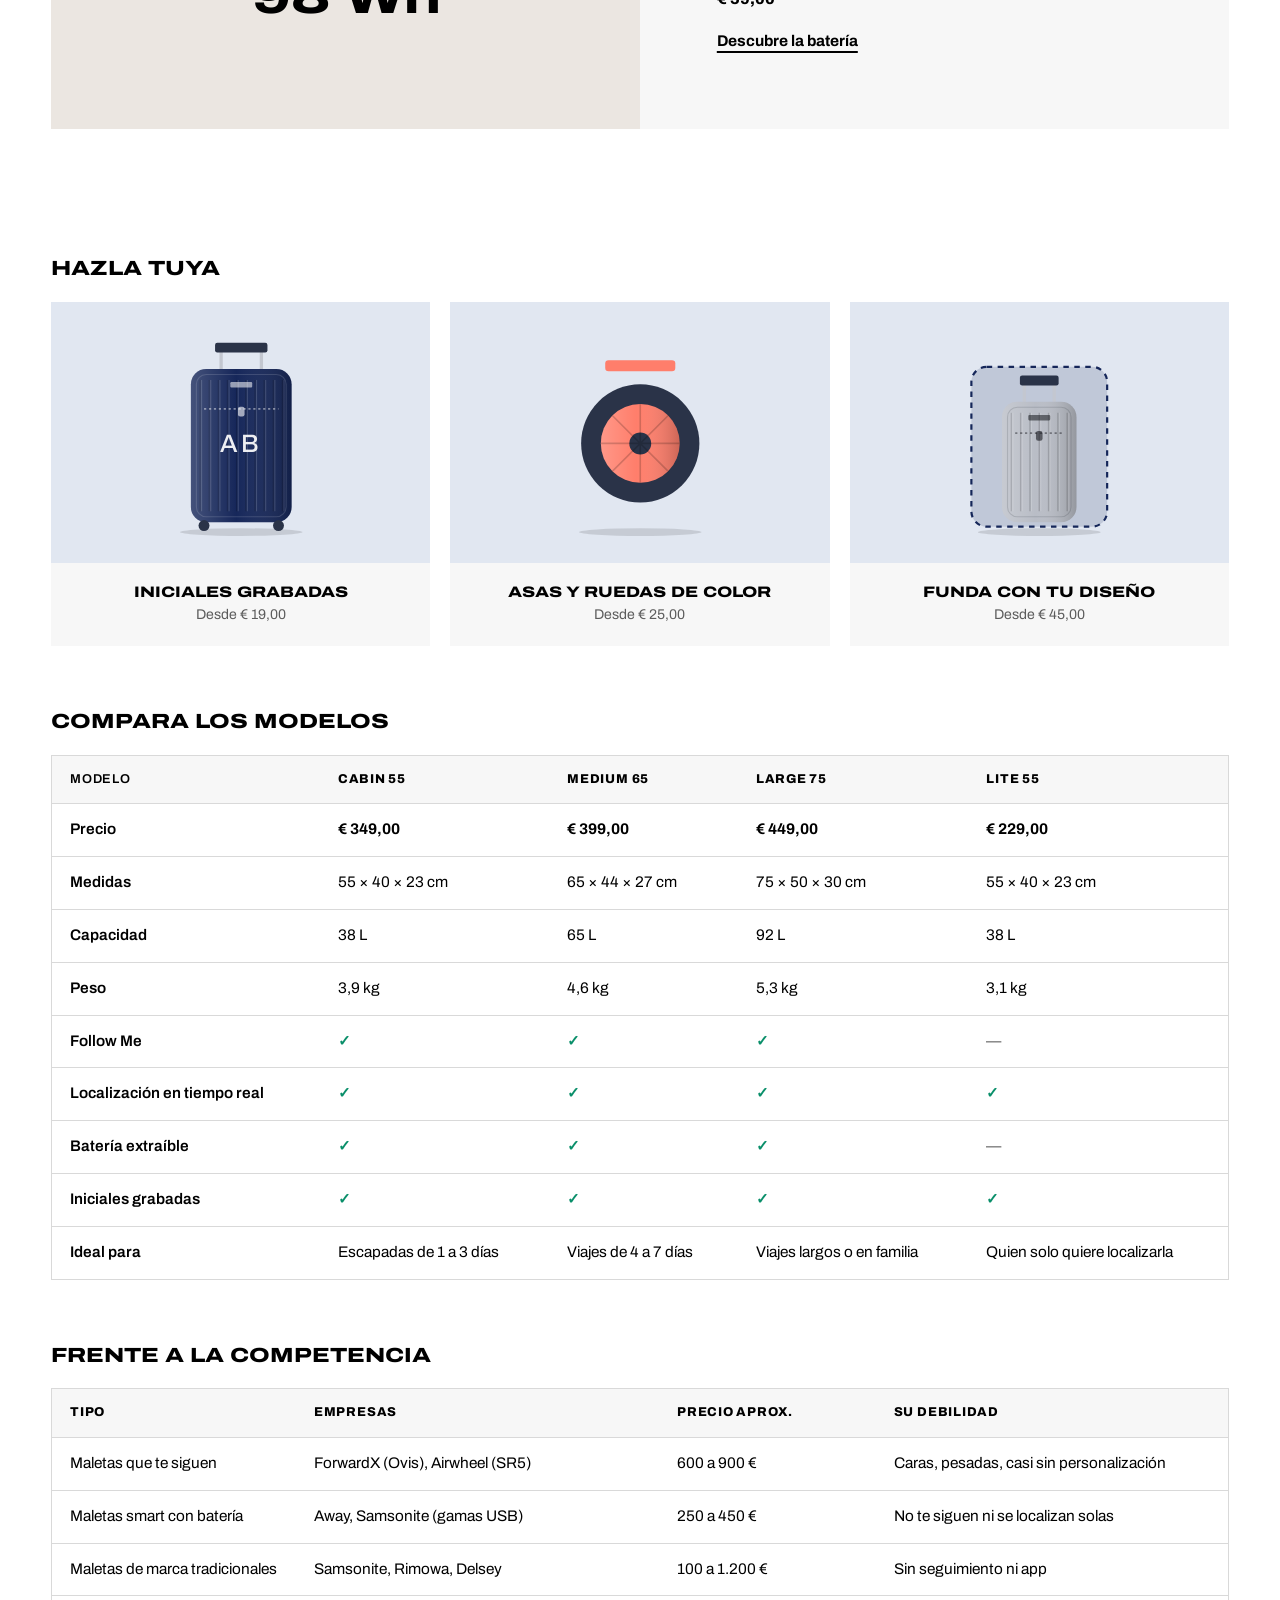
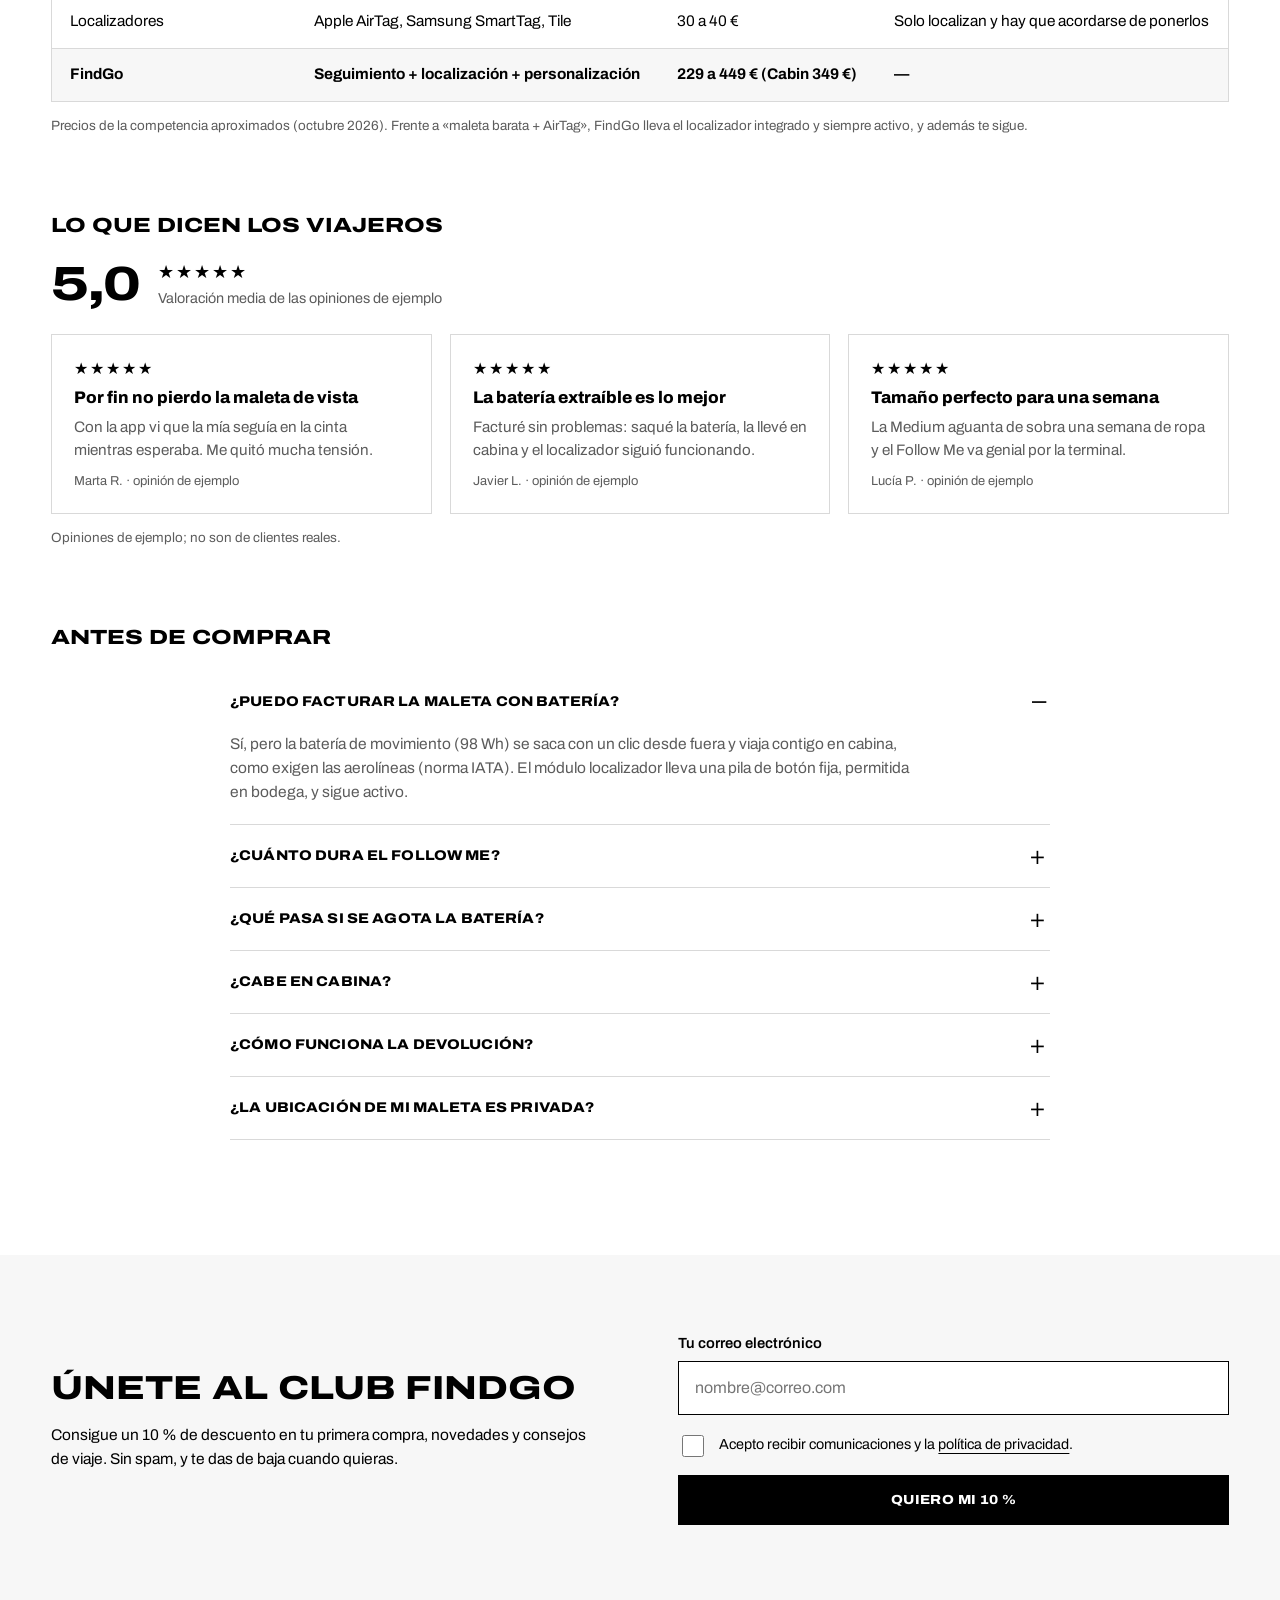
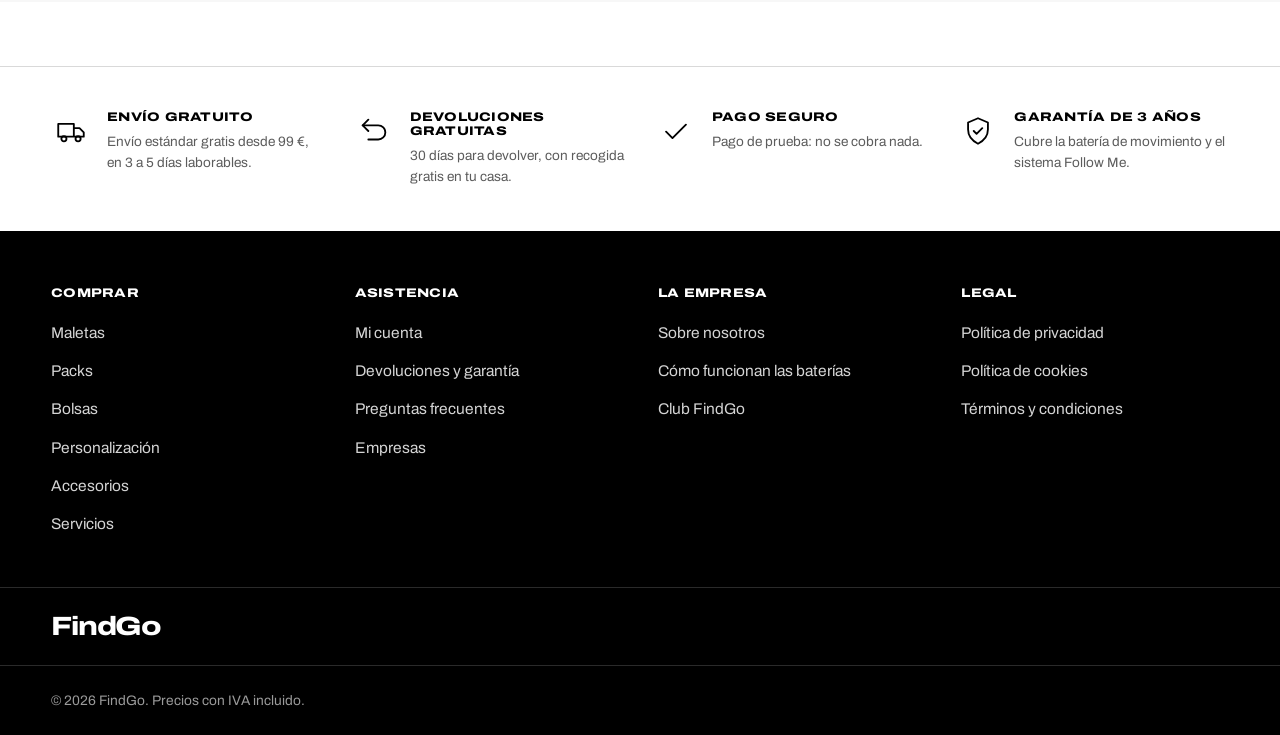
==== commit f09744b6: "Colores: negro, rojo y azul siempre los primeros Co-Authored-By: Claude Opus 5.5 <noreply@anthropic." ====
--- a/index.html
+++ b/index.html
@@ -11,7 +11,7 @@
 <link rel="icon" type="image/png" href="img/favicon.png"><link rel="apple-touch-icon" href="img/favicon.png">
 <link rel="preconnect" href="https://fonts.googleapis.com"><link rel="preconnect" href="https://fonts.gstatic.com" crossorigin>
 <link rel="stylesheet" href="https://fonts.googleapis.com/css2?family=Archivo:wdth,wght@62..125,100..900&display=swap">
-<link rel="stylesheet" href="css/tokens.css?v=20261125l"><link rel="stylesheet" href="css/base.css?v=20261125l"><link rel="stylesheet" href="css/components.css?v=20261125l"><link rel="stylesheet" href="css/pages.css?v=20261125l"><link rel="stylesheet" href="css/look.css?v=20261125l">
+<link rel="stylesheet" href="css/tokens.css?v=20261125m"><link rel="stylesheet" href="css/base.css?v=20261125m"><link rel="stylesheet" href="css/components.css?v=20261125m"><link rel="stylesheet" href="css/pages.css?v=20261125m"><link rel="stylesheet" href="css/look.css?v=20261125m">
 </head>
 <body data-page="home">
 <main>
@@ -124,7 +124,7 @@
 <section class="club-sec" id="club"><div class="container club"><div><h2>Únete al club FindGo</h2><p>Consigue un 10 % de descuento en tu primera compra, novedades y consejos de viaje. Sin spam, y te das de baja cuando quieras.</p></div><div id="club-box"></div></div></section>
 
 </main>
-<script src="js/data.js?v=20261125l"></script><script src="js/store.js?v=20261125l"></script><script src="js/art.js?v=20261125l"></script><script src="js/layout.js?v=20261125l"></script><script src="js/assistant.js?v=20261125l"></script>
-<script src="js/pages-shop.js?v=20261125l"></script>
+<script src="js/data.js?v=20261125m"></script><script src="js/store.js?v=20261125m"></script><script src="js/art.js?v=20261125m"></script><script src="js/layout.js?v=20261125m"></script><script src="js/assistant.js?v=20261125m"></script>
+<script src="js/pages-shop.js?v=20261125m"></script>
 </body>
 </html>
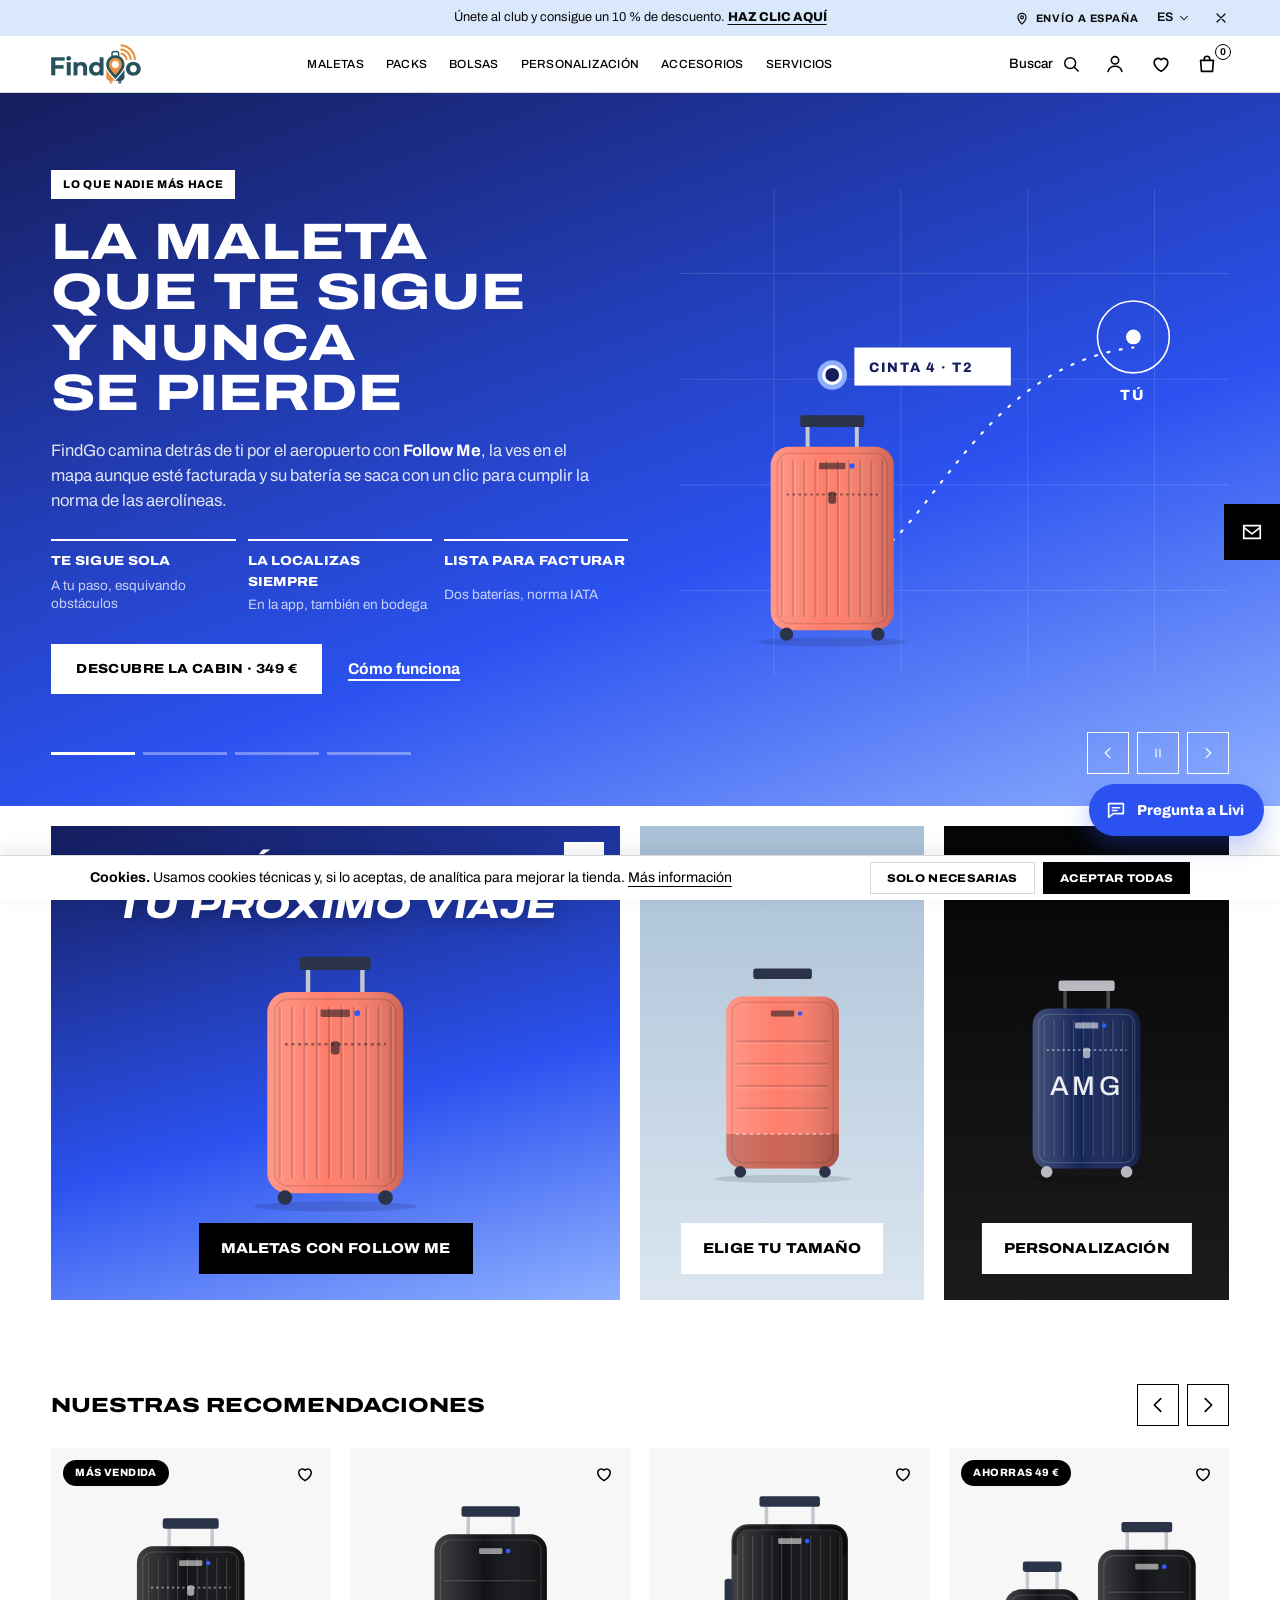
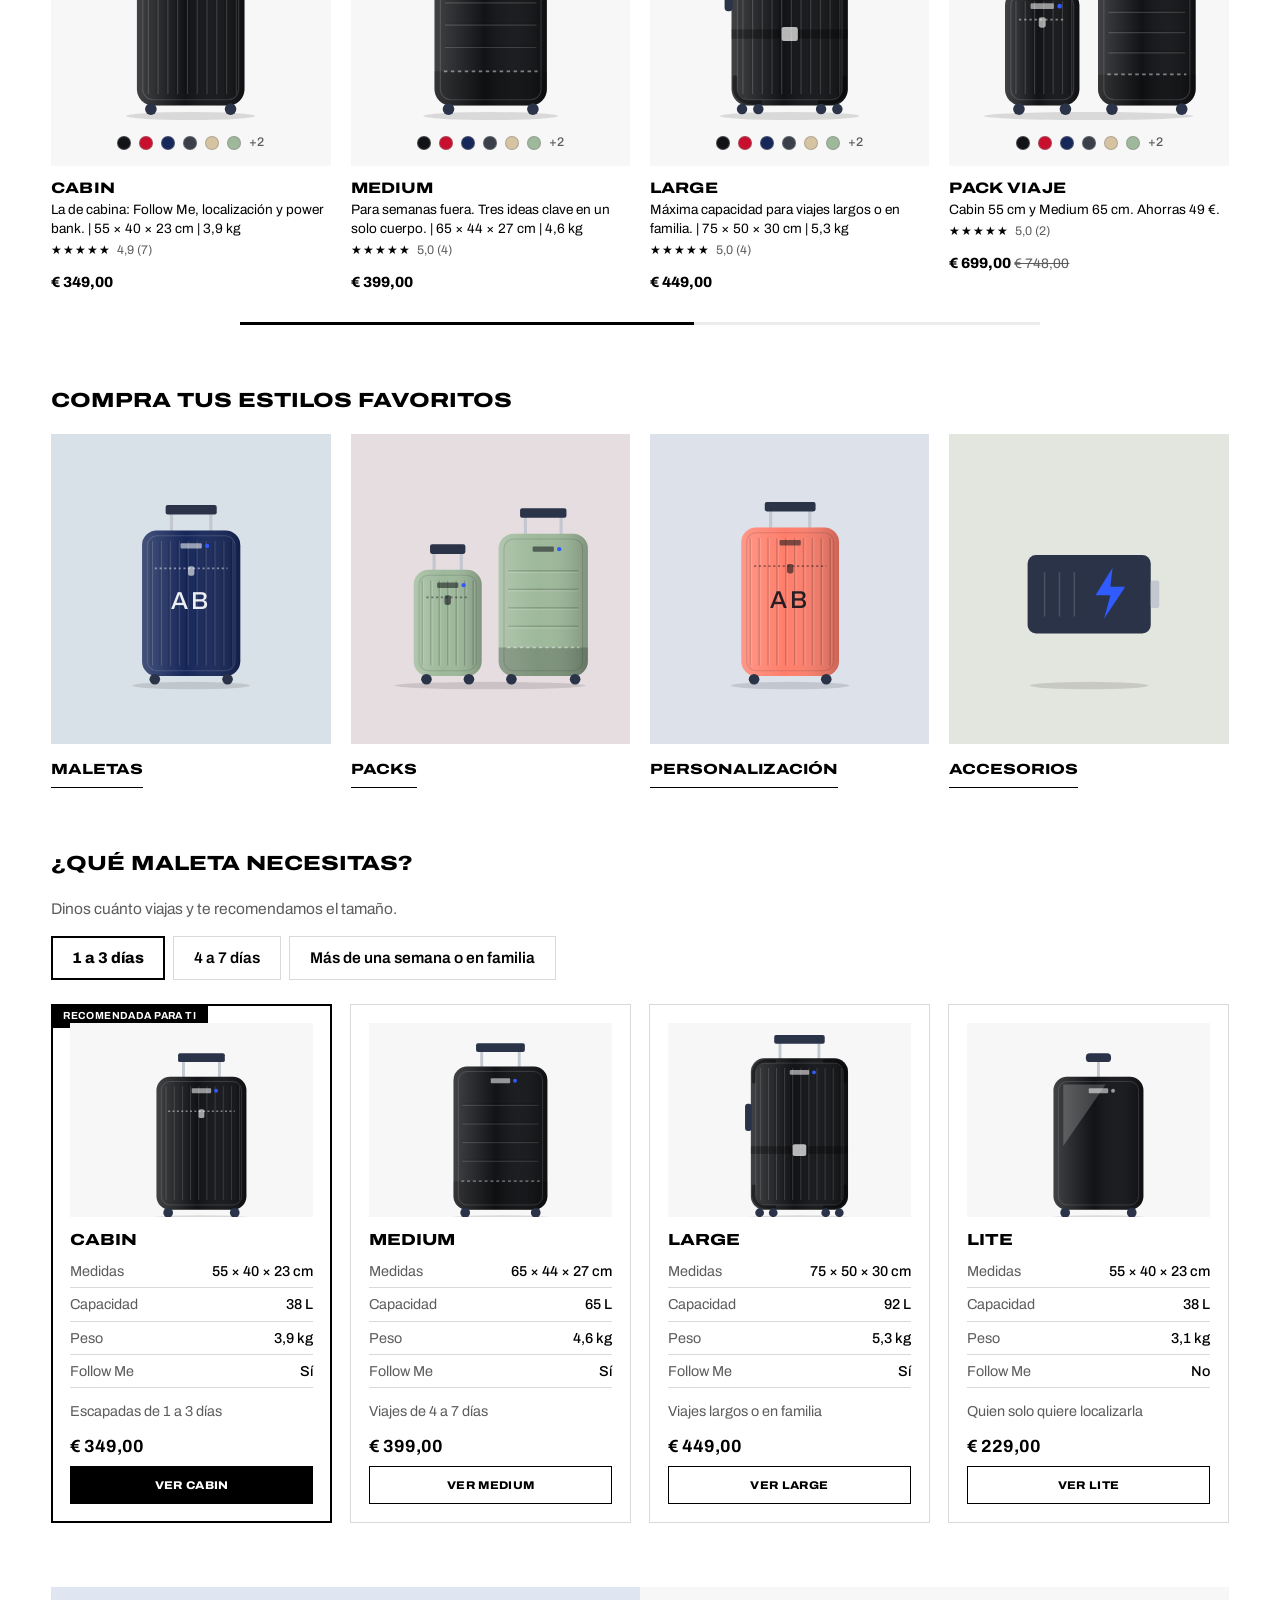
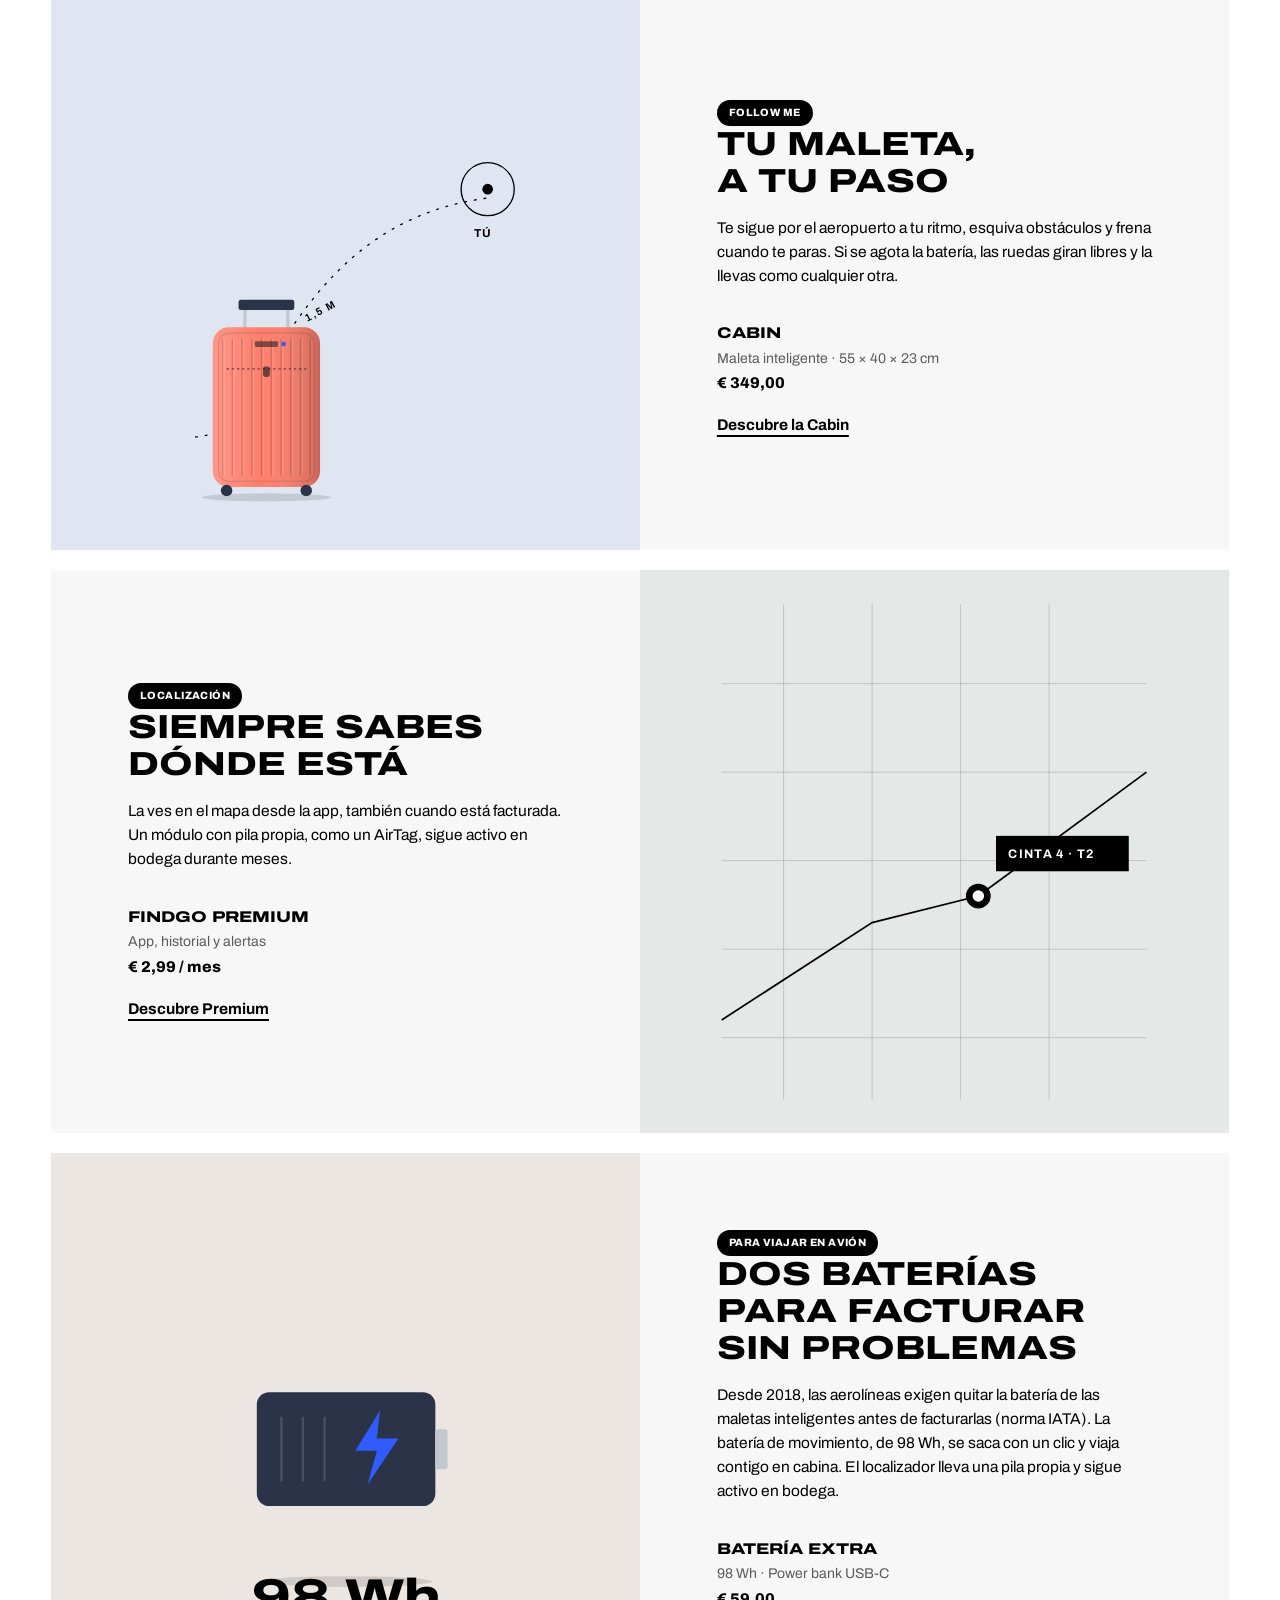
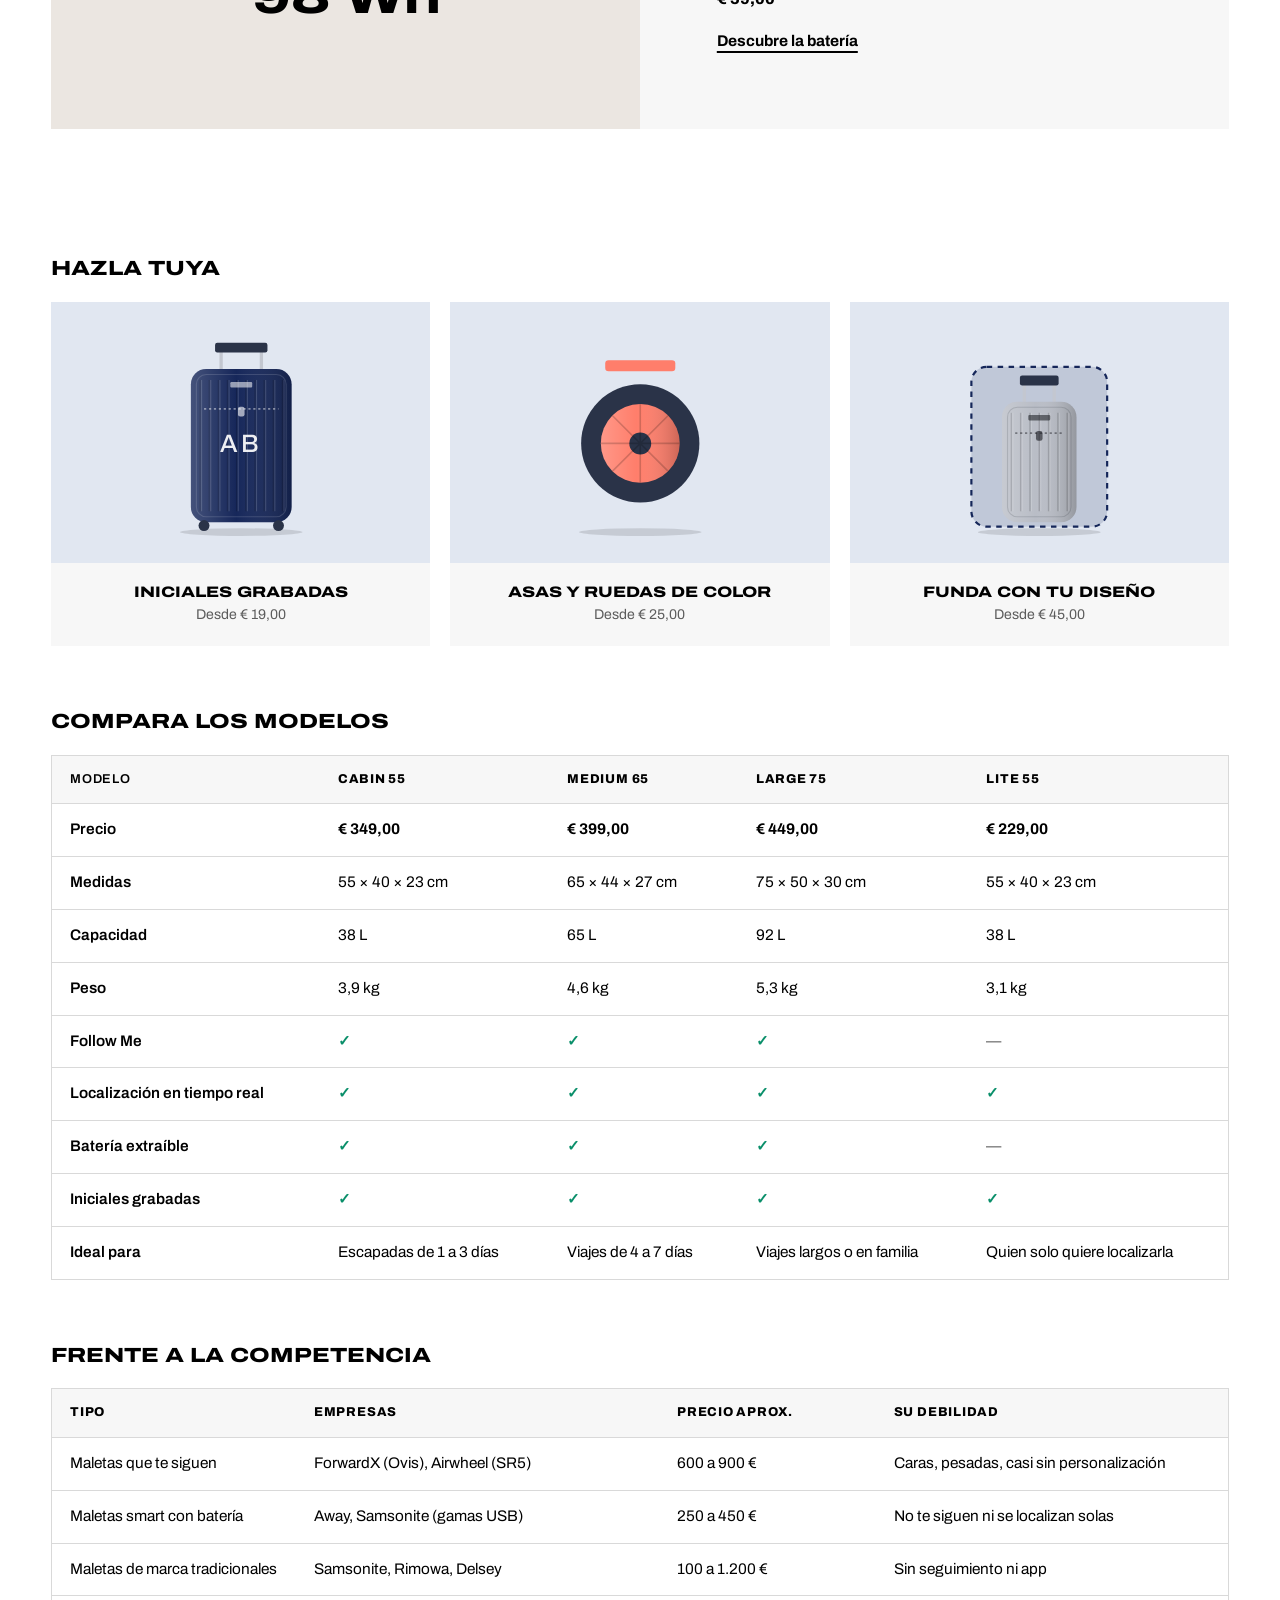
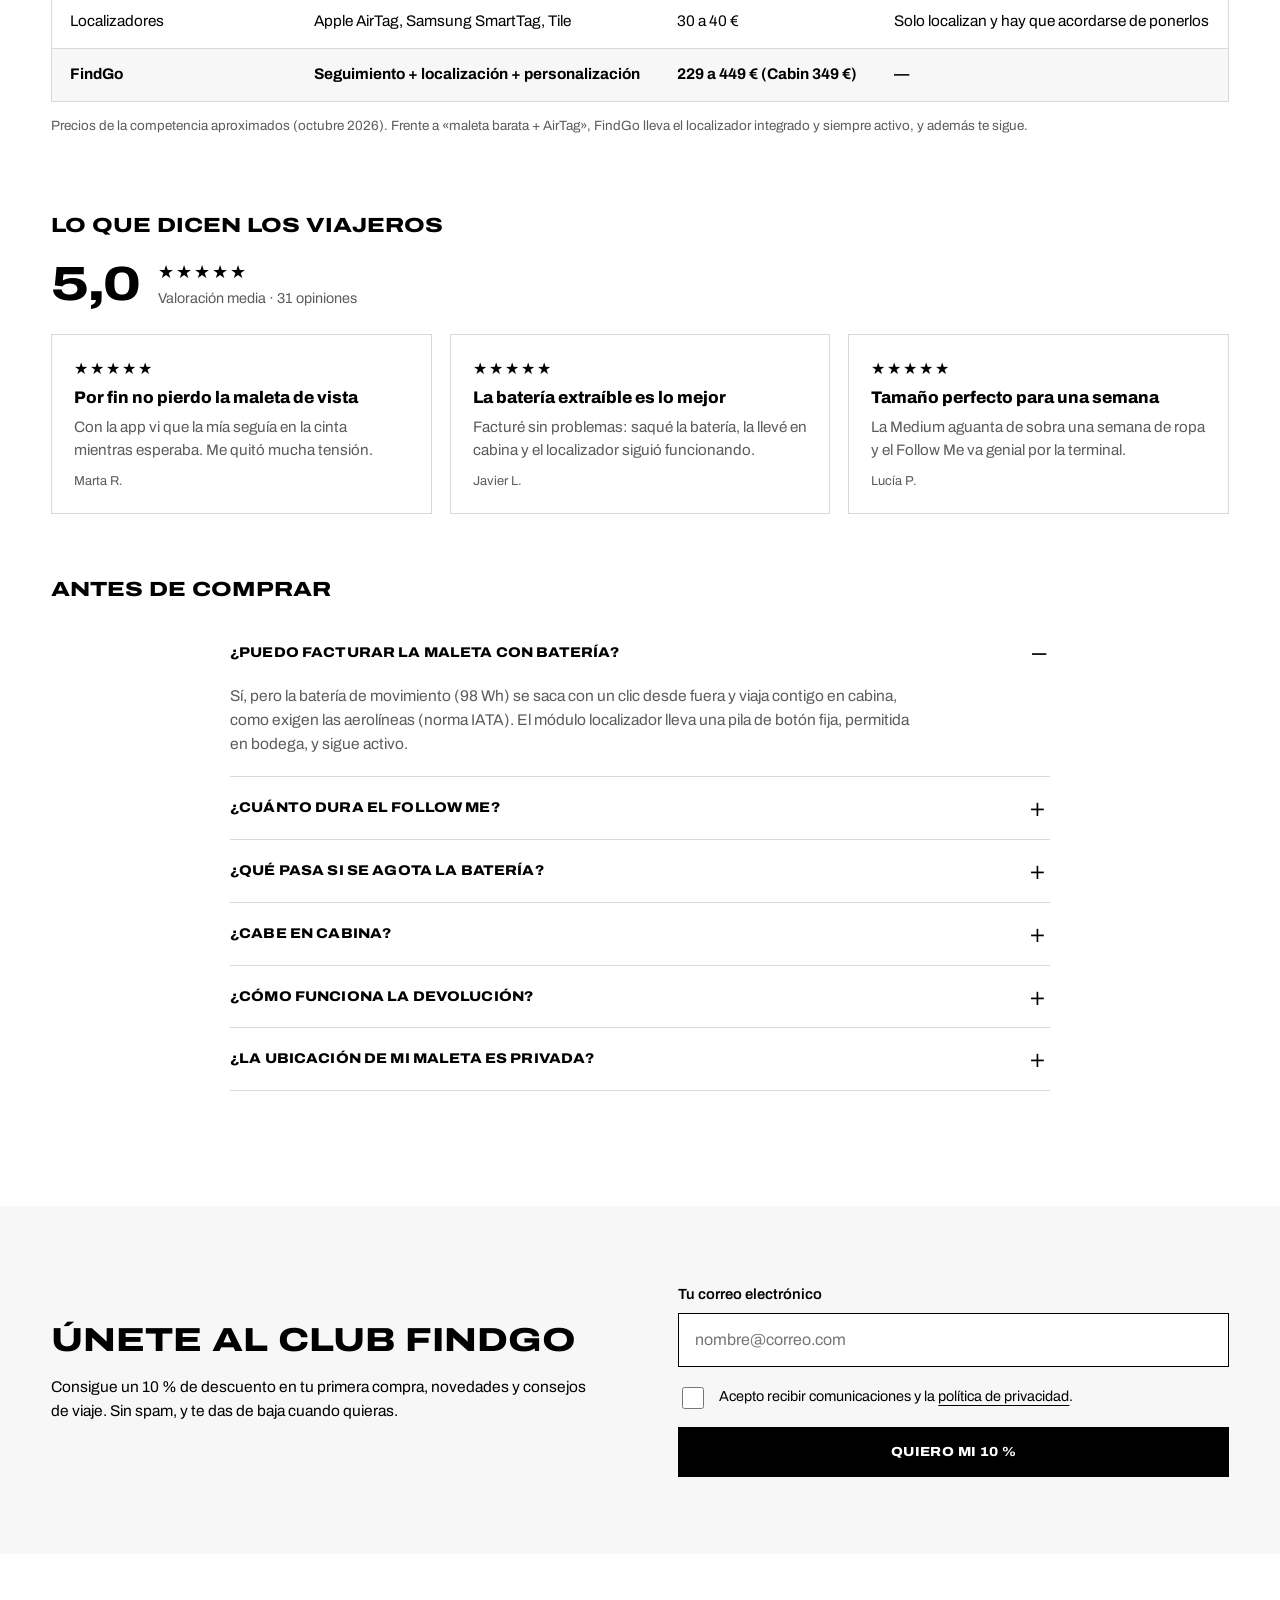
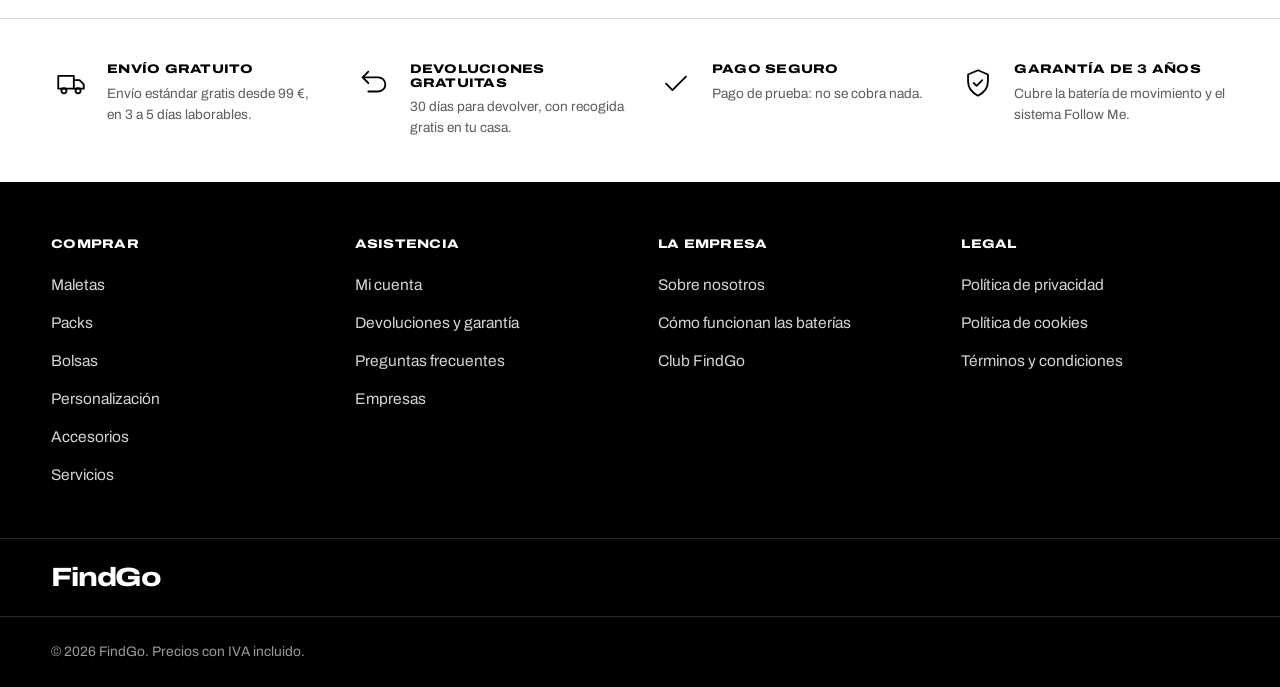
==== commit 1d1b14ce: "Opiniones sin la etiqueta «de ejemplo» y, arriba en la ficha, la valoración con el mismo bloque que " ====
--- a/index.html
+++ b/index.html
@@ -11,7 +11,7 @@
 <link rel="icon" type="image/png" href="img/favicon.png"><link rel="apple-touch-icon" href="img/favicon.png">
 <link rel="preconnect" href="https://fonts.googleapis.com"><link rel="preconnect" href="https://fonts.gstatic.com" crossorigin>
 <link rel="stylesheet" href="https://fonts.googleapis.com/css2?family=Archivo:wdth,wght@62..125,100..900&display=swap">
-<link rel="stylesheet" href="css/tokens.css?v=20261125m"><link rel="stylesheet" href="css/base.css?v=20261125m"><link rel="stylesheet" href="css/components.css?v=20261125m"><link rel="stylesheet" href="css/pages.css?v=20261125m"><link rel="stylesheet" href="css/look.css?v=20261125m">
+<link rel="stylesheet" href="css/tokens.css?v=20261125n"><link rel="stylesheet" href="css/base.css?v=20261125n"><link rel="stylesheet" href="css/components.css?v=20261125n"><link rel="stylesheet" href="css/pages.css?v=20261125n"><link rel="stylesheet" href="css/look.css?v=20261125n">
 </head>
 <body data-page="home">
 <main>
@@ -116,15 +116,15 @@
 
 
 <section class="section container" id="opiniones" style="padding-top:0"><h2>Lo que dicen los viajeros</h2>
-<div class="rev-sum"><span class="big">4,7</span><div><div class="st" aria-hidden="true">★★★★★</div><span class="muted small">Valoración media de las opiniones de ejemplo</span></div></div>
-<div class="revs" id="revs"></div><p class="demo-note">Opiniones de ejemplo; no son de clientes reales.</p></section>
+<div class="rev-sum"><span class="big">4,7</span><div><div class="st" aria-hidden="true">★★★★★</div><span class="muted small" id="rev-count">Valoración media</span></div></div>
+<div class="revs" id="revs"></div></section>
 
 <section class="section container" id="faq" style="padding-top:0"><h2>Antes de comprar</h2><div class="faq-list" id="faq-list"></div></section>
 
 <section class="club-sec" id="club"><div class="container club"><div><h2>Únete al club FindGo</h2><p>Consigue un 10 % de descuento en tu primera compra, novedades y consejos de viaje. Sin spam, y te das de baja cuando quieras.</p></div><div id="club-box"></div></div></section>
 
 </main>
-<script src="js/data.js?v=20261125m"></script><script src="js/store.js?v=20261125m"></script><script src="js/art.js?v=20261125m"></script><script src="js/layout.js?v=20261125m"></script><script src="js/assistant.js?v=20261125m"></script>
-<script src="js/pages-shop.js?v=20261125m"></script>
+<script src="js/data.js?v=20261125n"></script><script src="js/store.js?v=20261125n"></script><script src="js/art.js?v=20261125n"></script><script src="js/layout.js?v=20261125n"></script><script src="js/assistant.js?v=20261125n"></script>
+<script src="js/pages-shop.js?v=20261125n"></script>
 </body>
 </html>
--- a/css/look.css
+++ b/css/look.css
@@ -625,3 +625,10 @@
 .gal-art .ini-h { fill: #fff; stroke: #121316; stroke-width: 1.5; cursor: nwse-resize; touch-action: none; }
 .p-drag-hint { margin: -6px 0 18px; font-size: .84rem; color: var(--ink-2); }
 .p-drag-hint .link-u { font-size: inherit; background: none; border: 0; padding: 0; cursor: pointer; }
+
+/* Valoración arriba en la ficha, con el mismo bloque que la portada */
+.p-rev-sum { margin: 0; gap: 12px; flex-wrap: nowrap; }
+.p-rev-sum .big { font-size: 2.2rem; }
+.p-rev-sum .st { font-size: .95rem; }
+.p-rev-sum a { display: block; color: var(--ink-2); }
+.st .off { opacity: .25; }
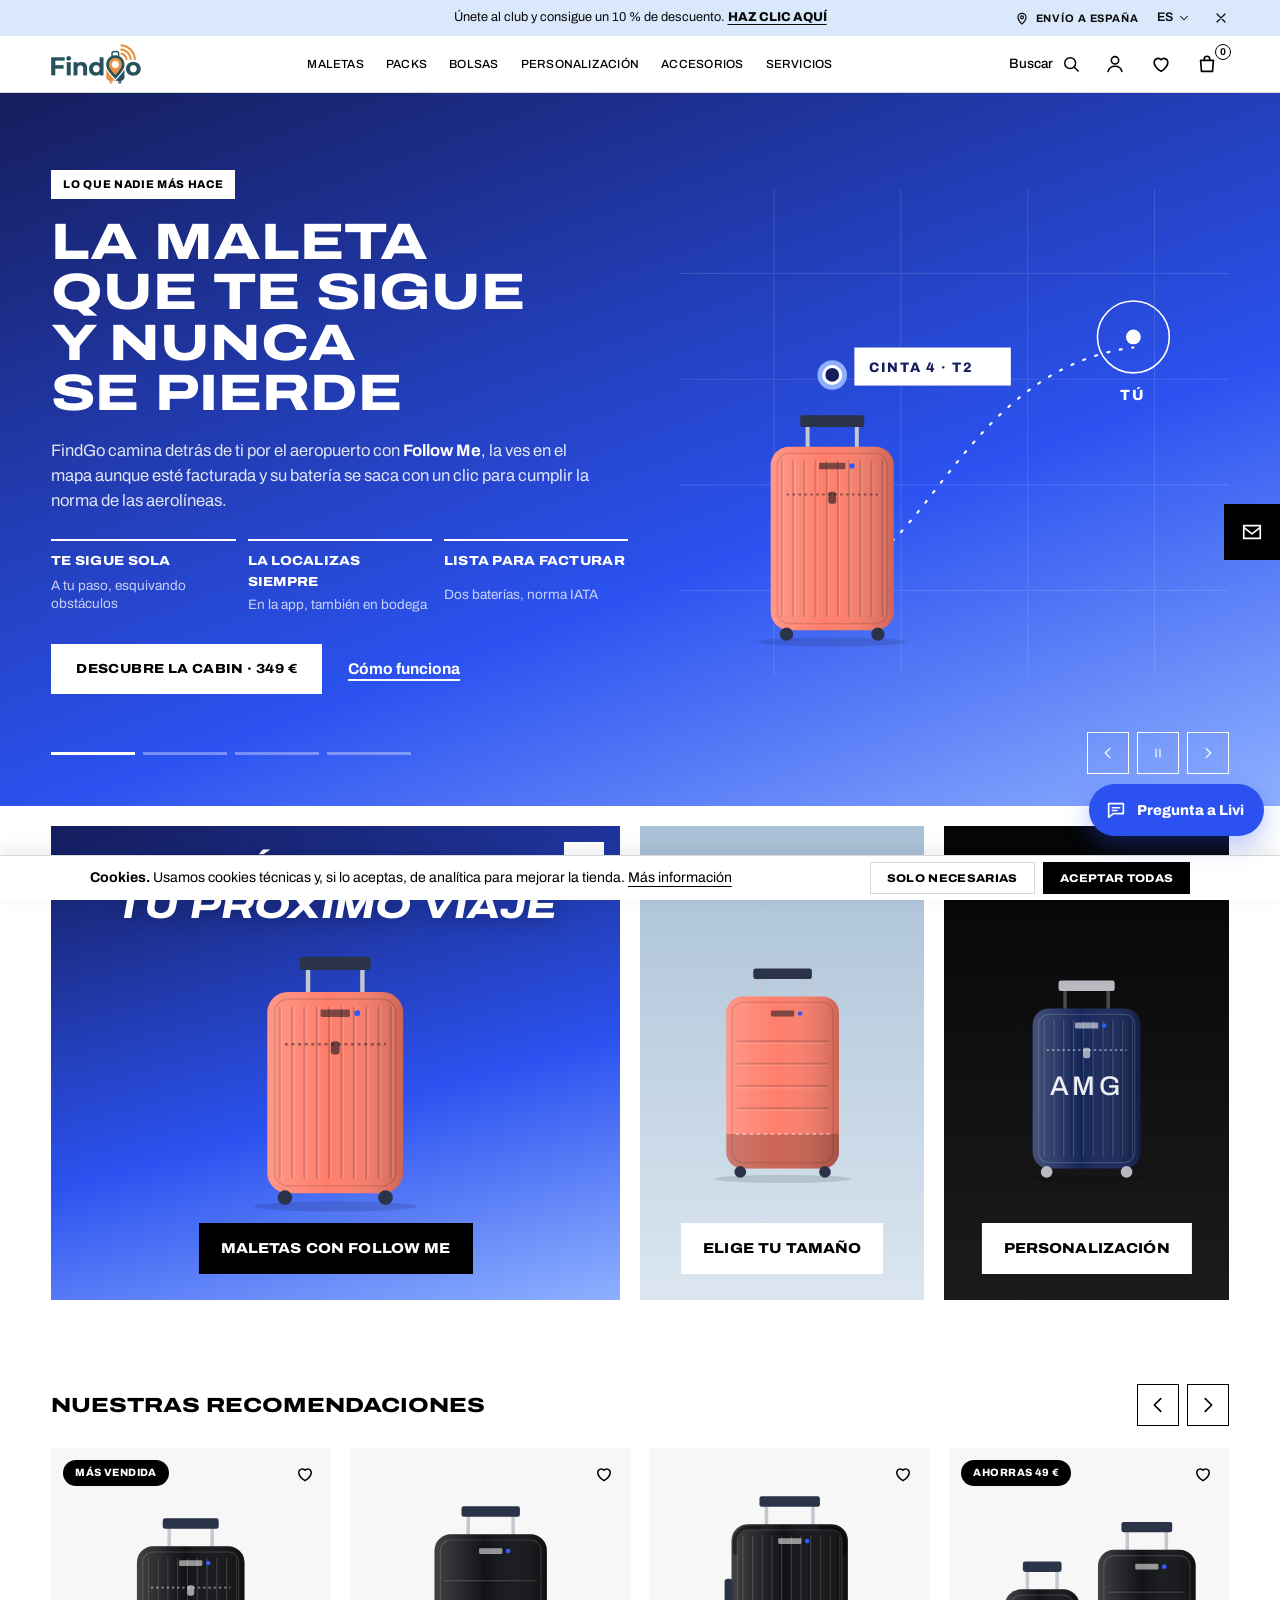
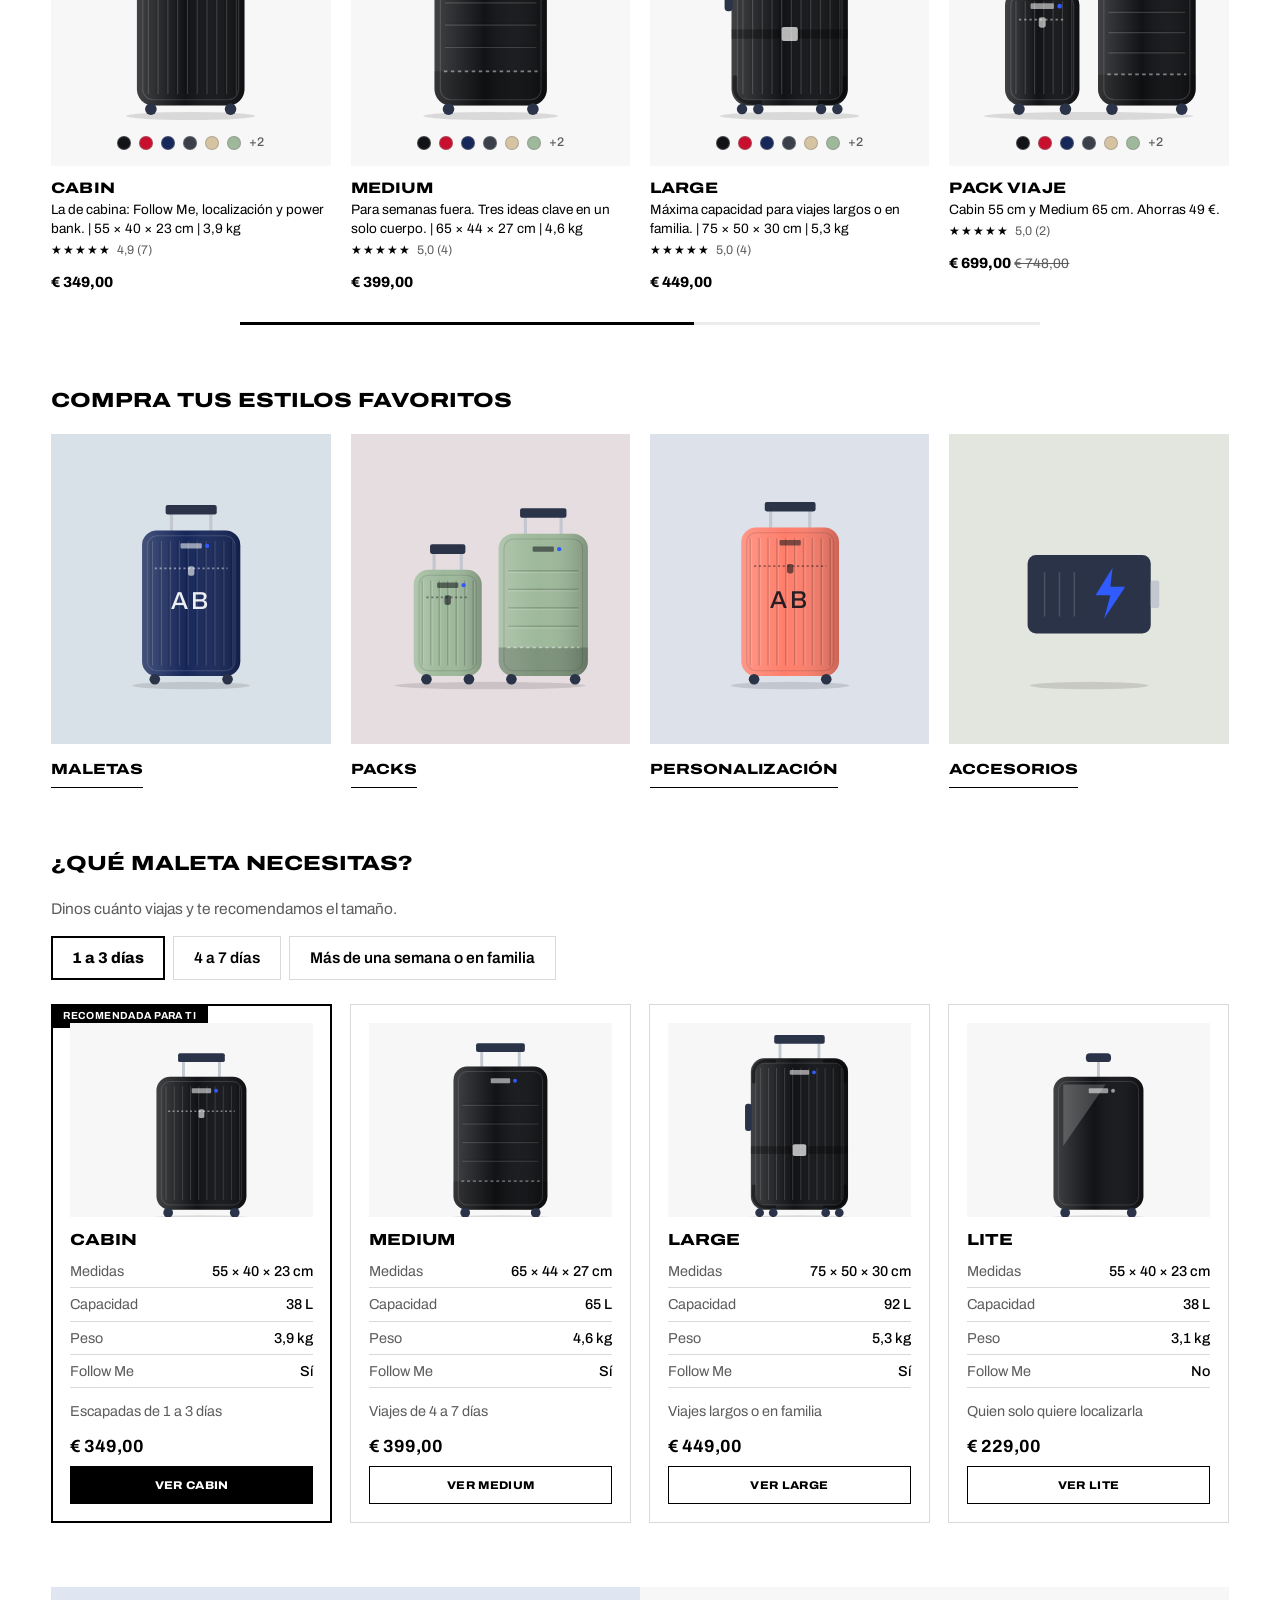
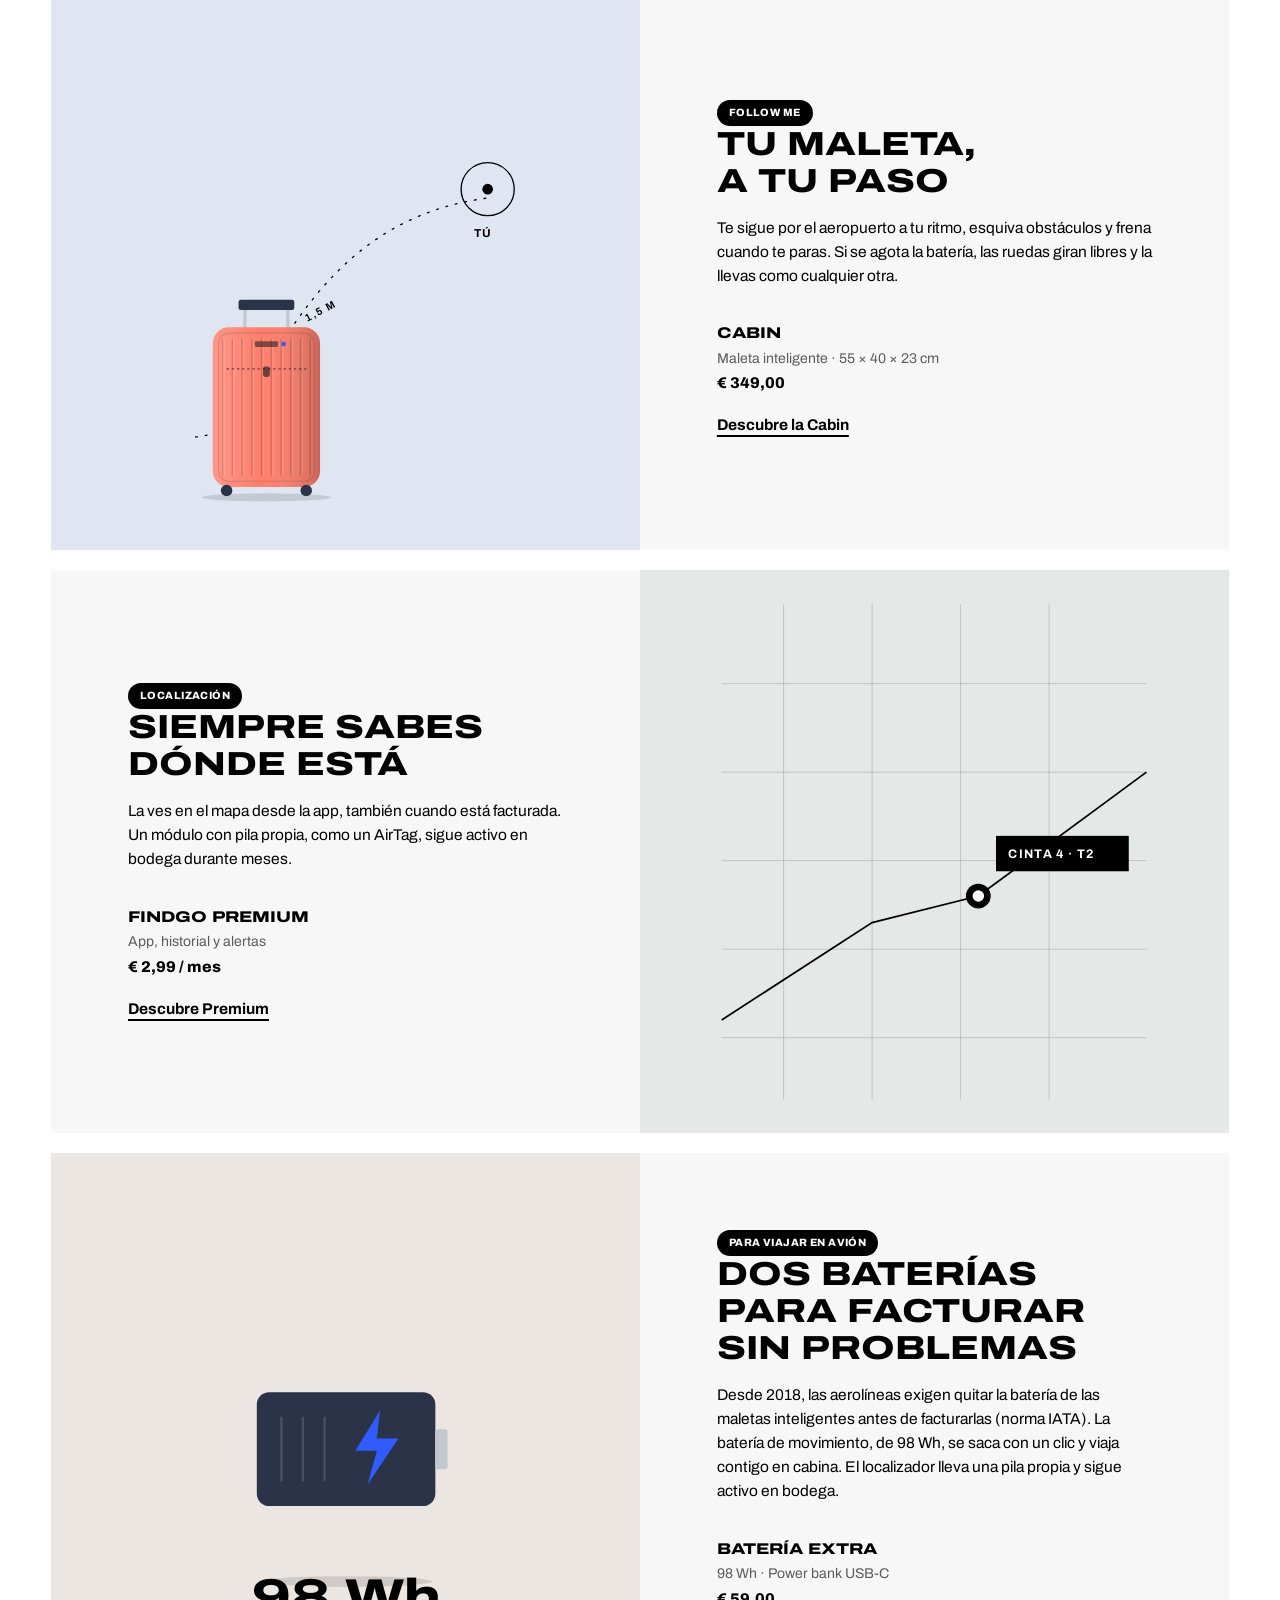
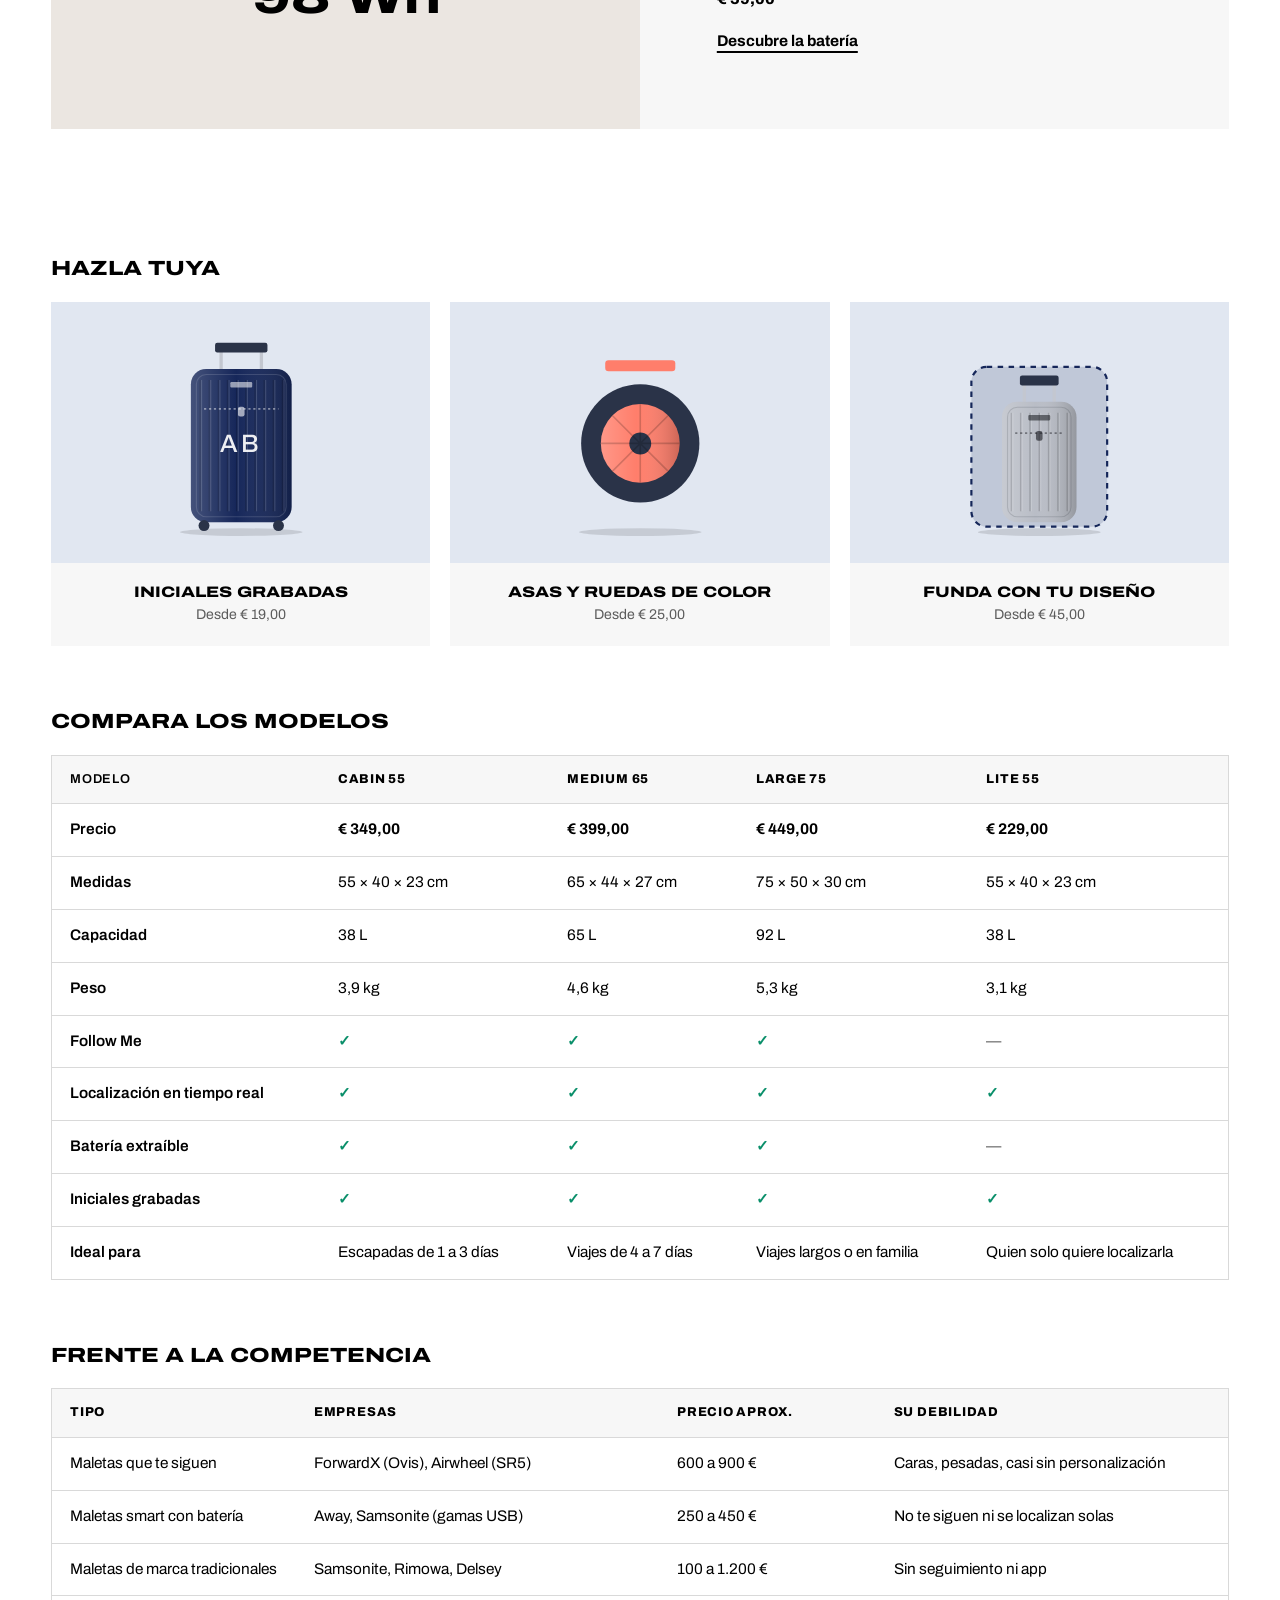
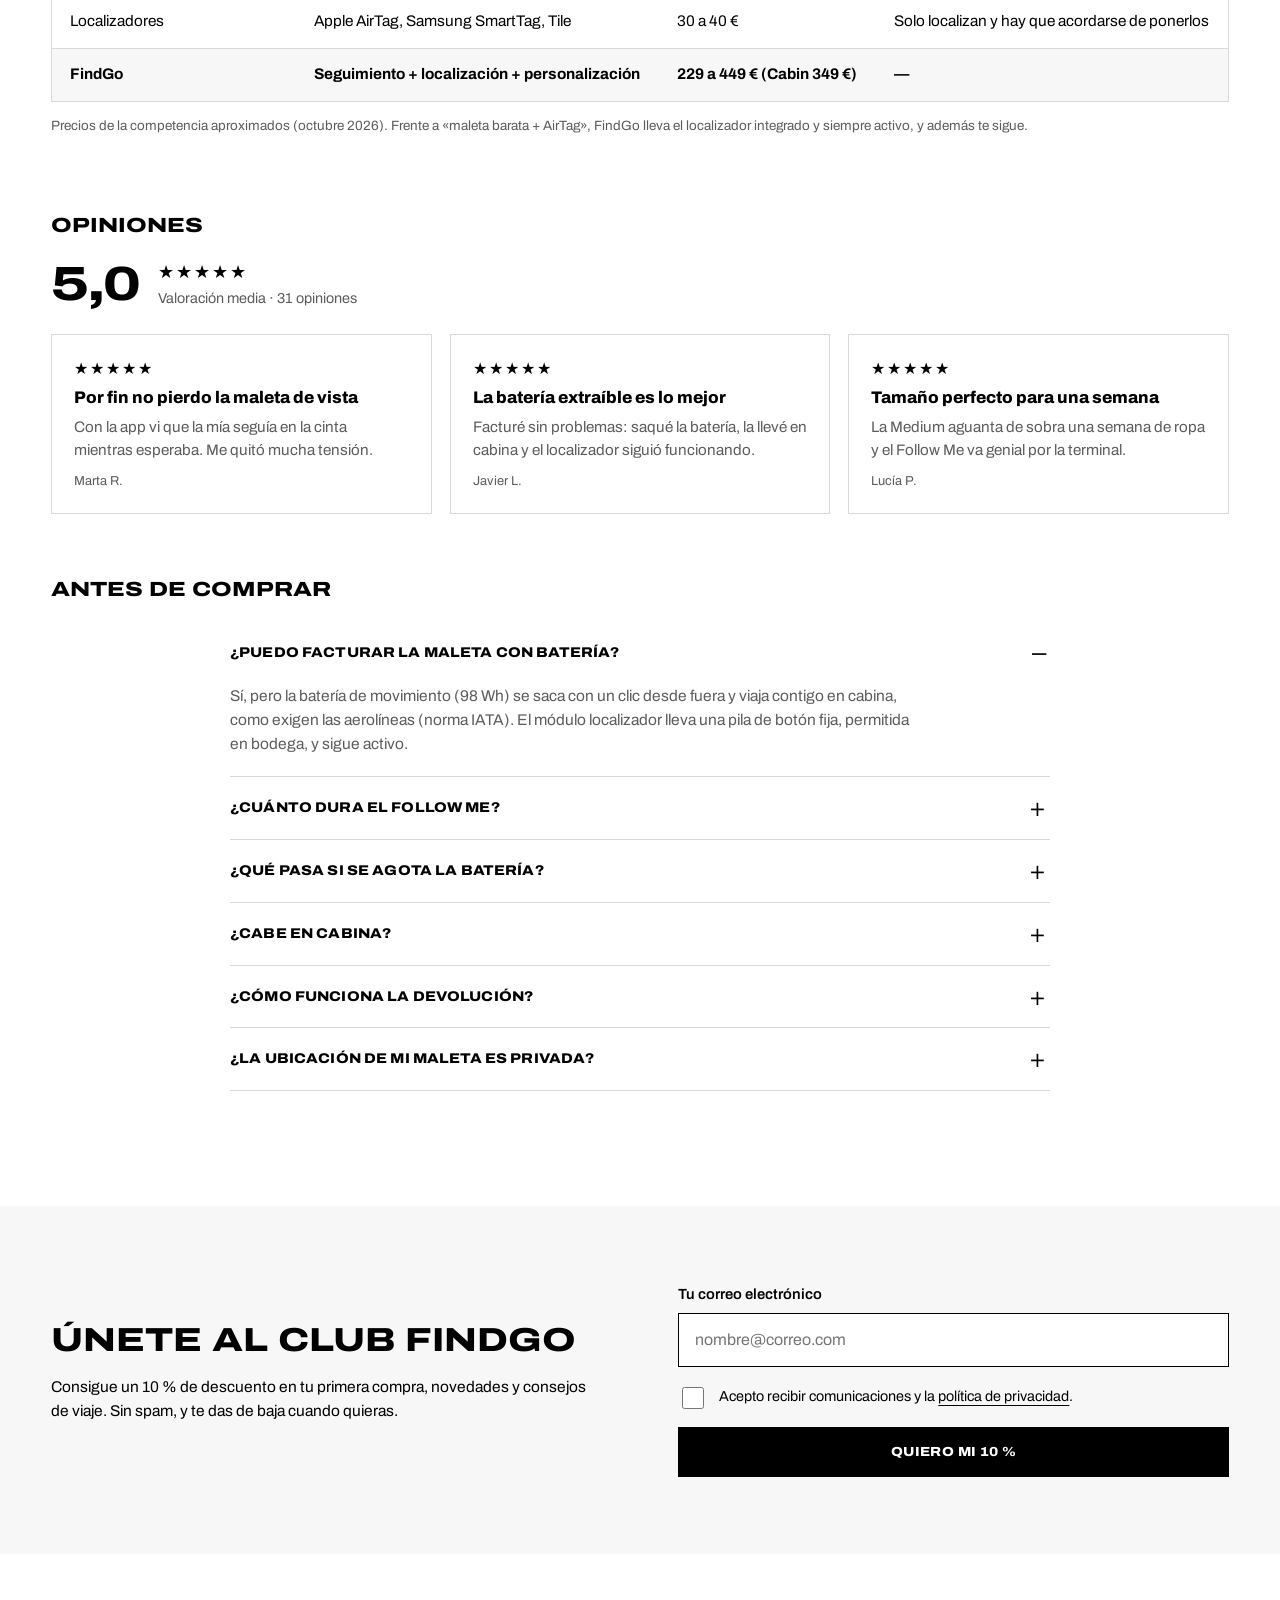
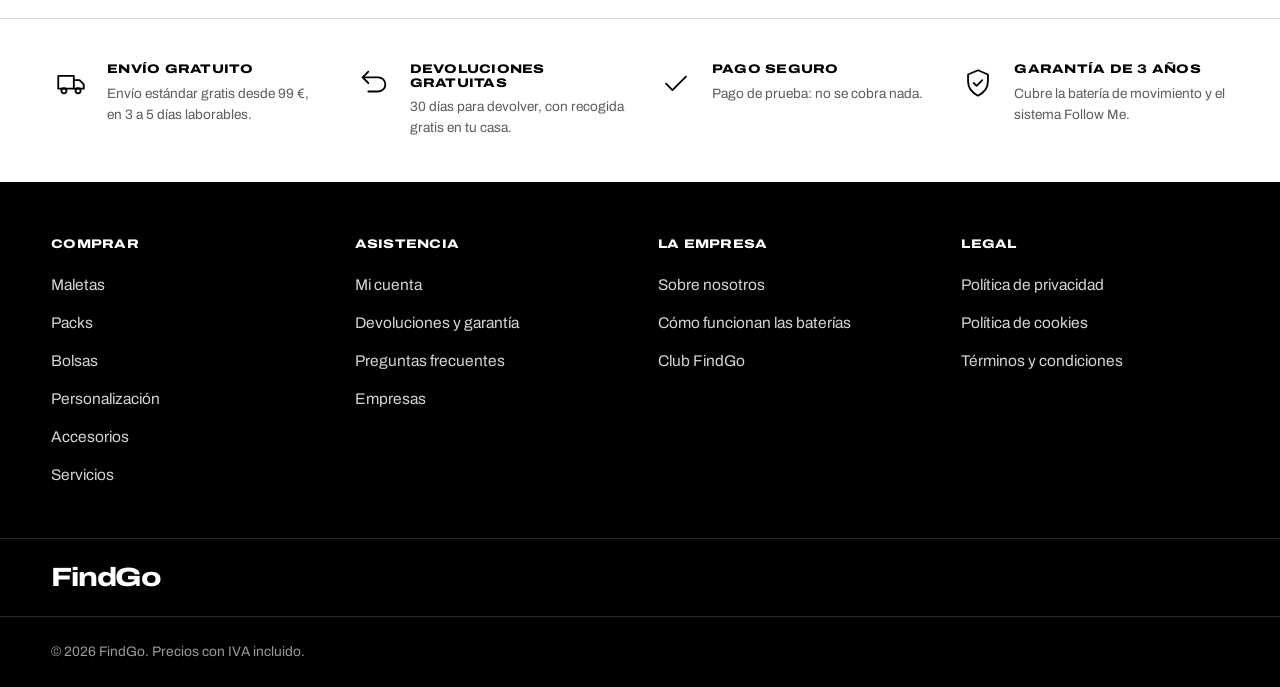
==== commit 39a584d7: "Portada: la sección de opiniones se titula «Opiniones» Co-Authored-By: Claude Opus 5.5 <noreply@anth" ====
--- a/index.html
+++ b/index.html
@@ -115,7 +115,7 @@
 
 
 
-<section class="section container" id="opiniones" style="padding-top:0"><h2>Lo que dicen los viajeros</h2>
+<section class="section container" id="opiniones" style="padding-top:0"><h2>Opiniones</h2>
 <div class="rev-sum"><span class="big">4,7</span><div><div class="st" aria-hidden="true">★★★★★</div><span class="muted small" id="rev-count">Valoración media</span></div></div>
 <div class="revs" id="revs"></div></section>
 
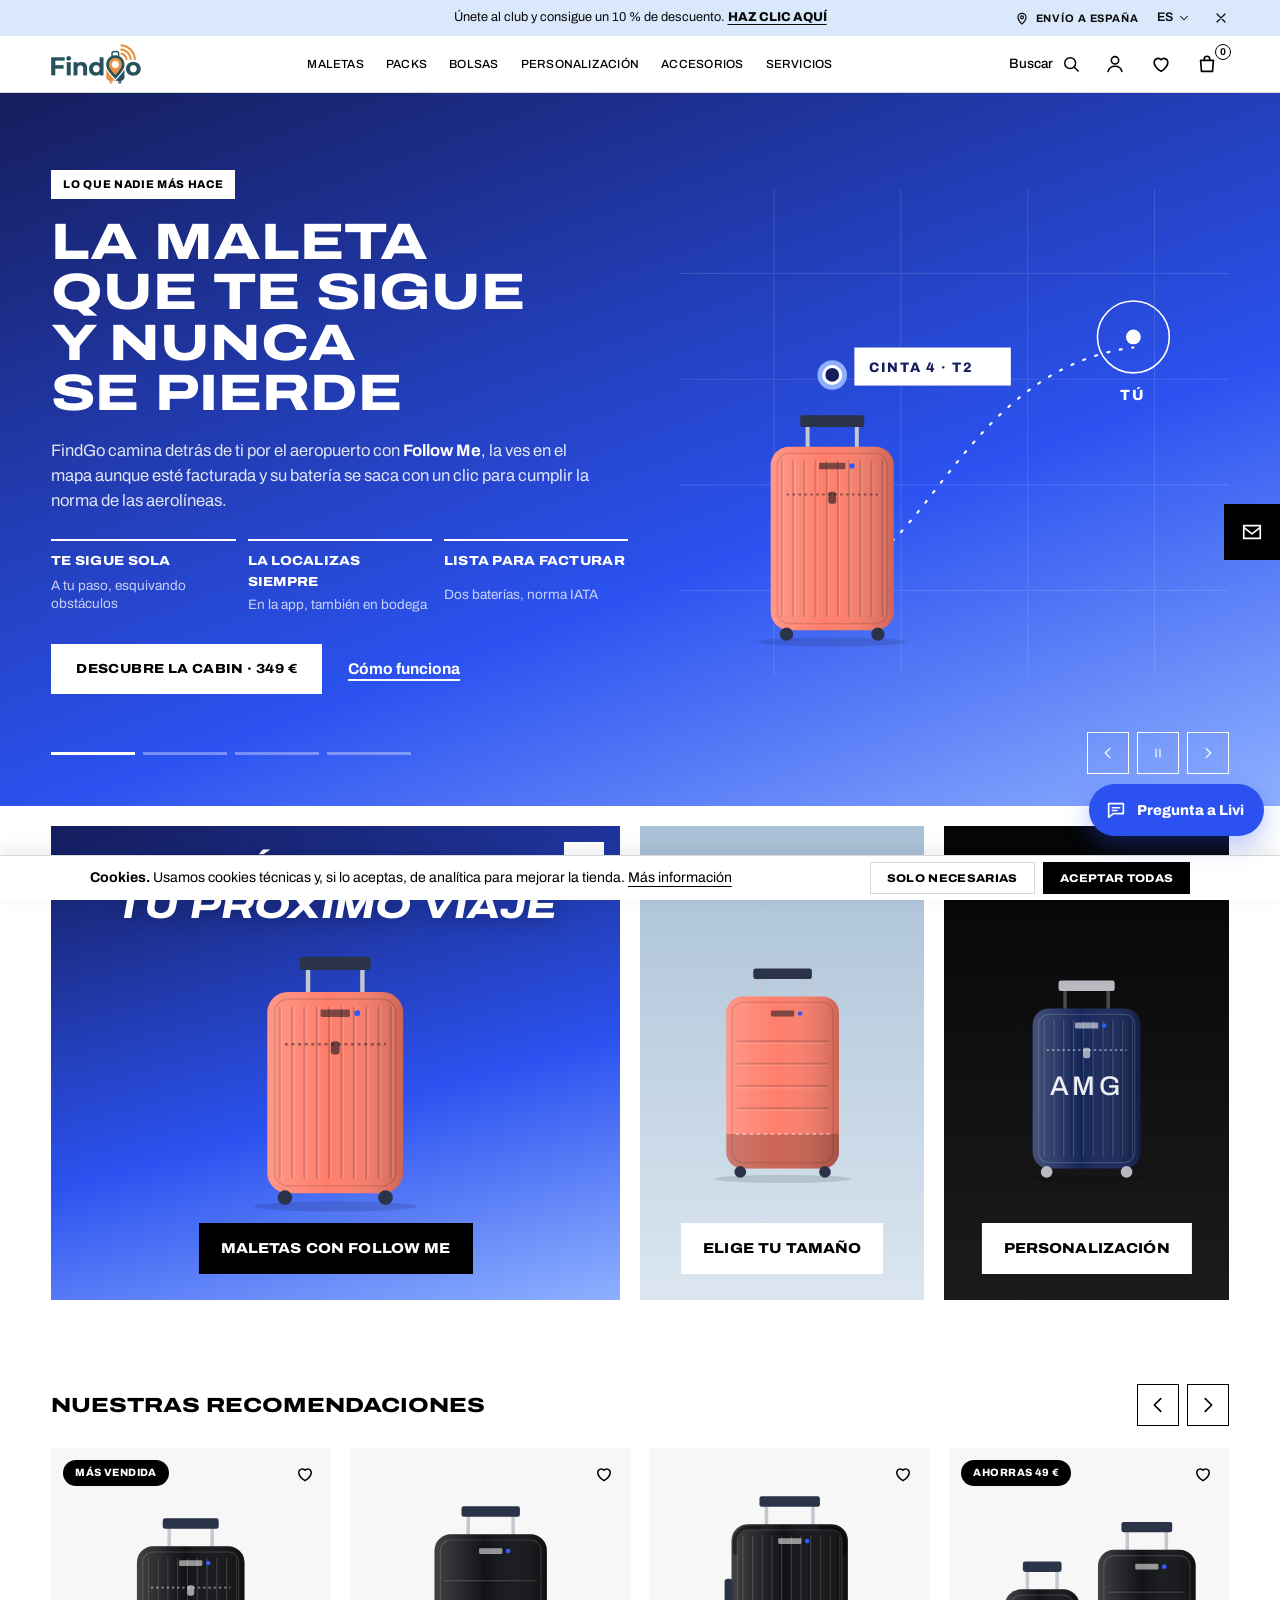
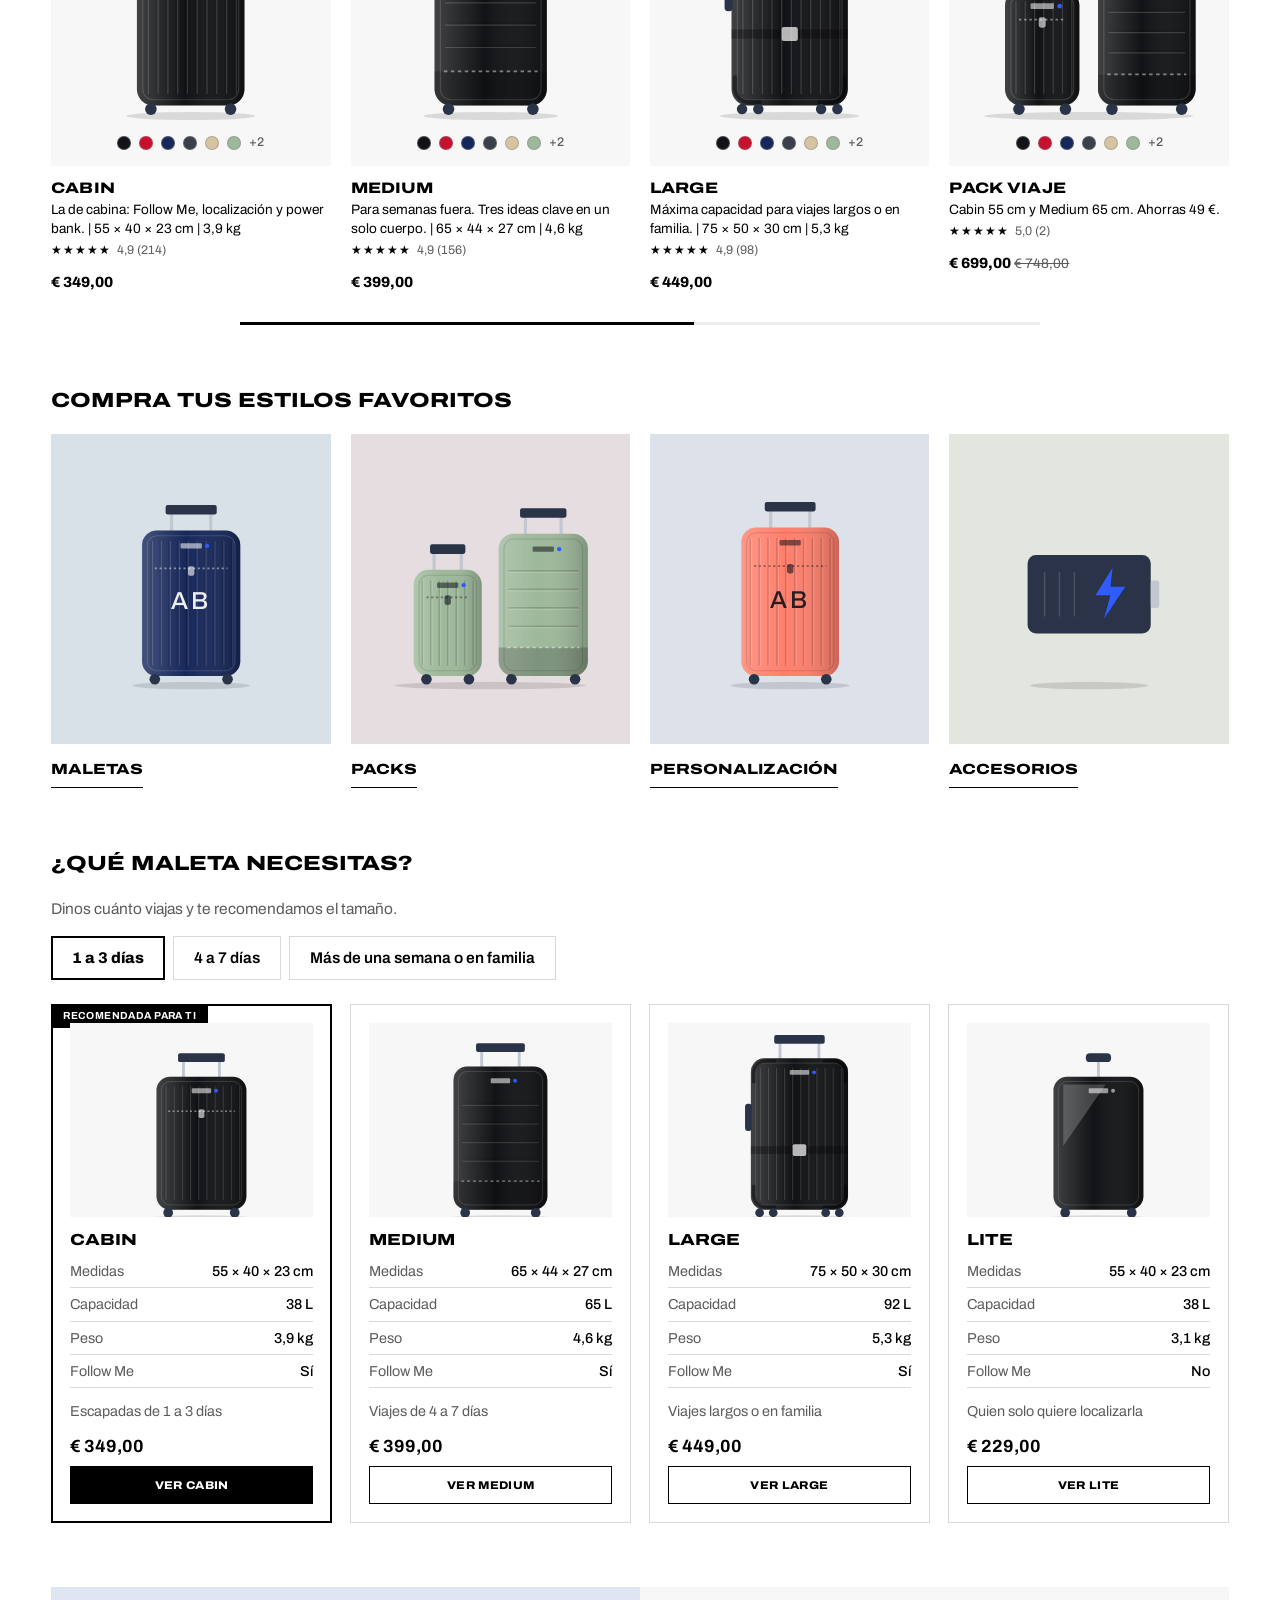
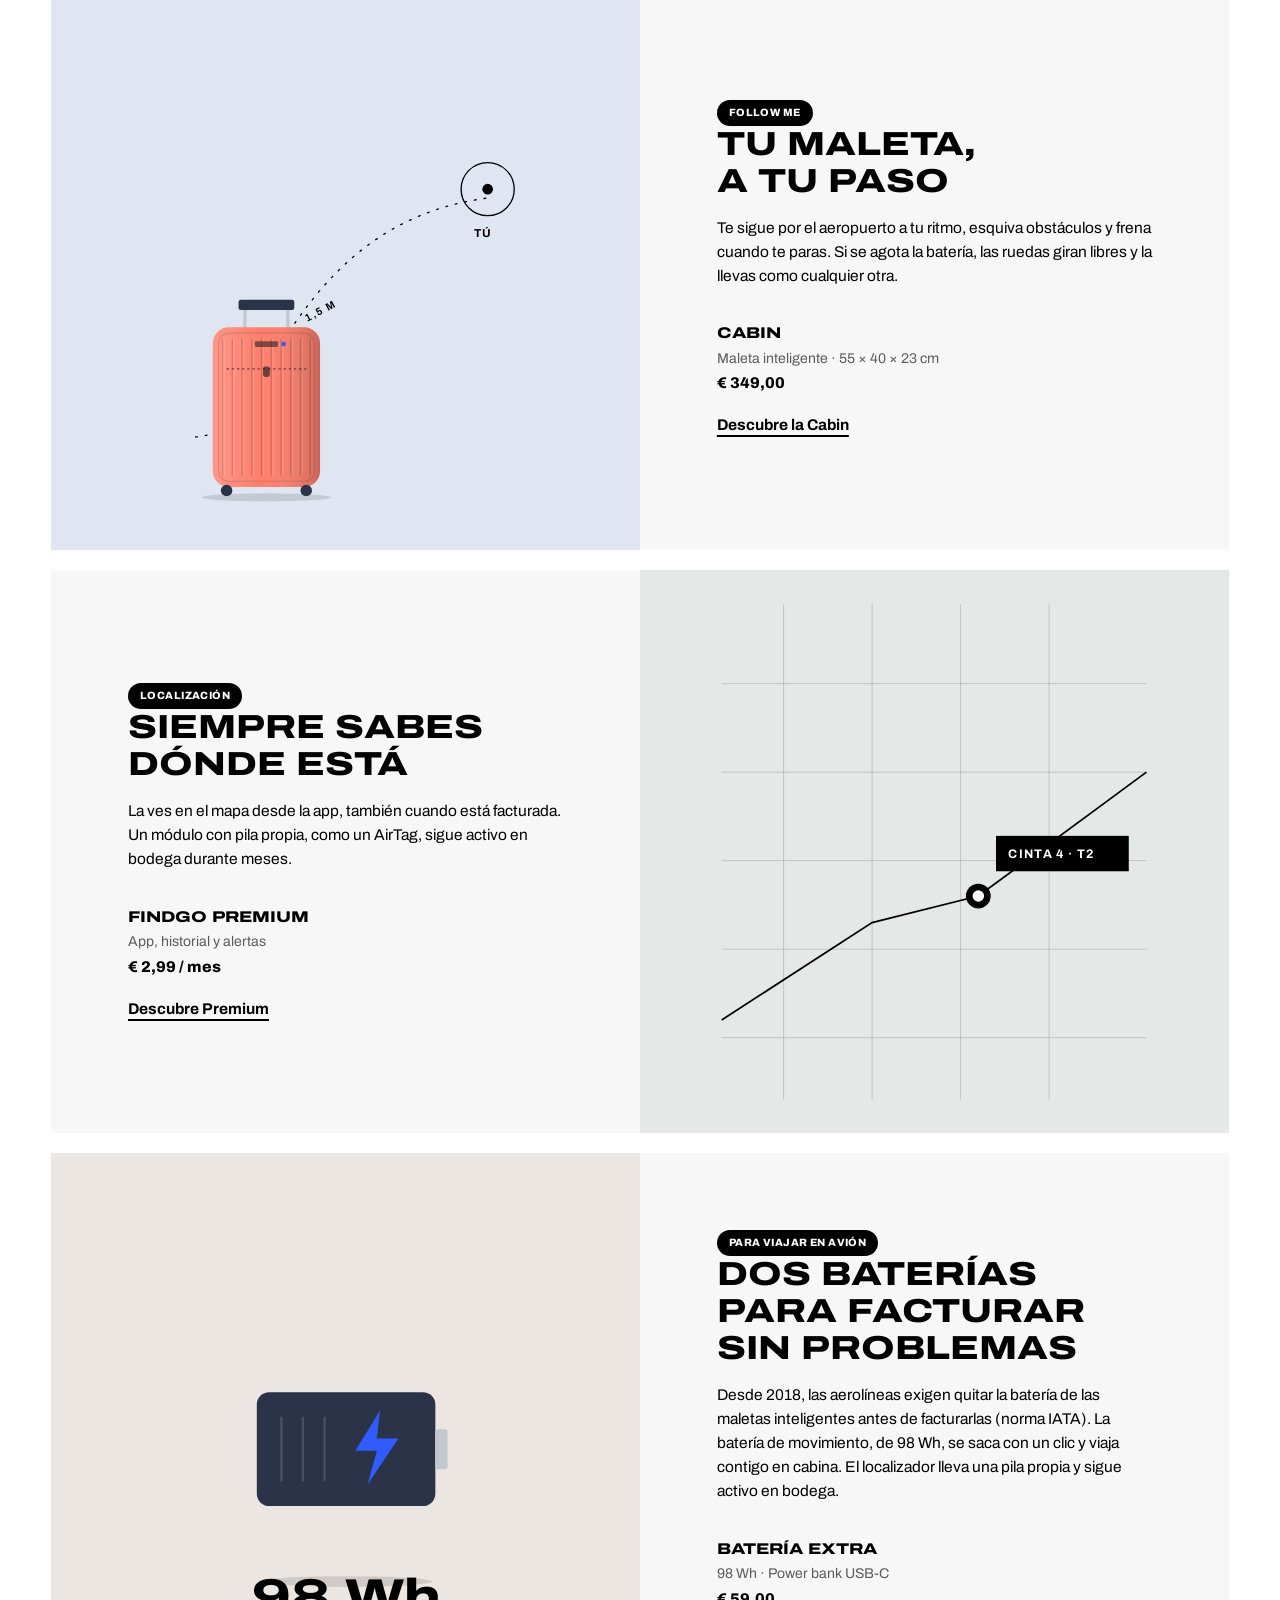
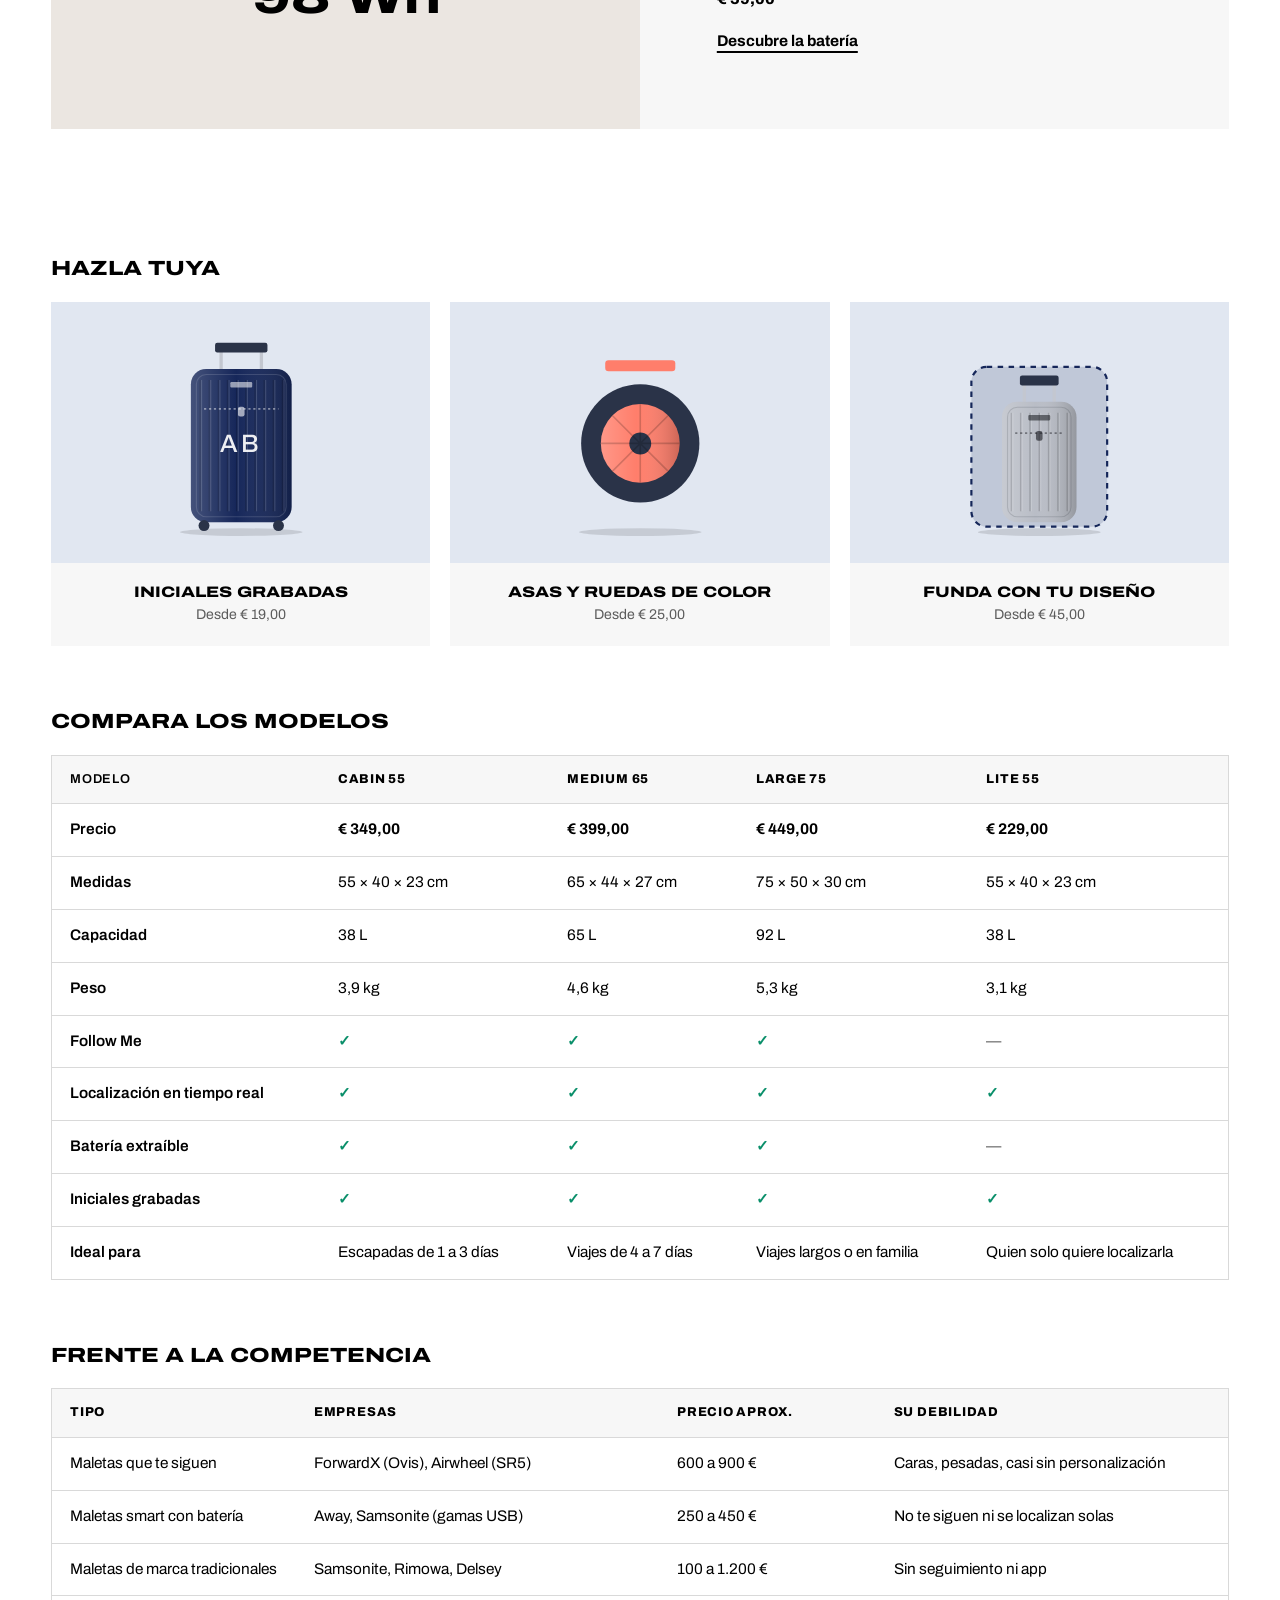
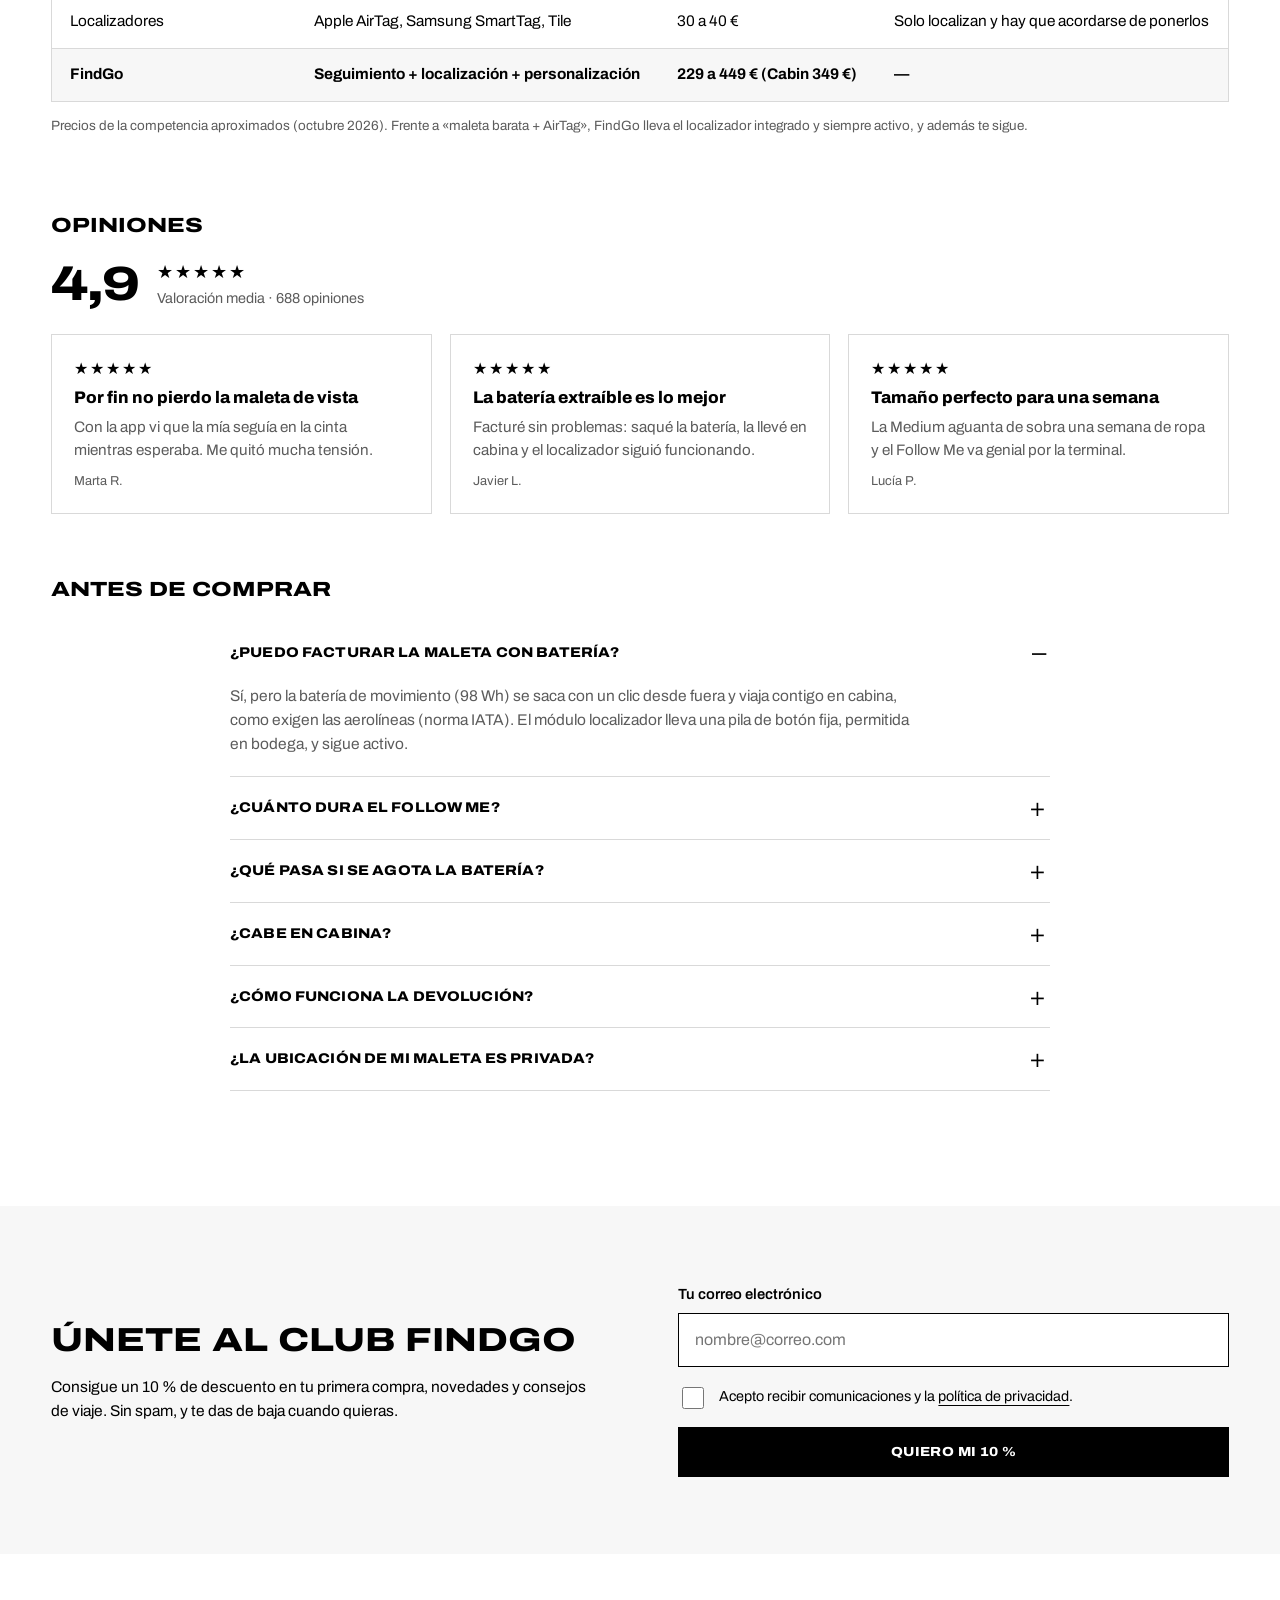
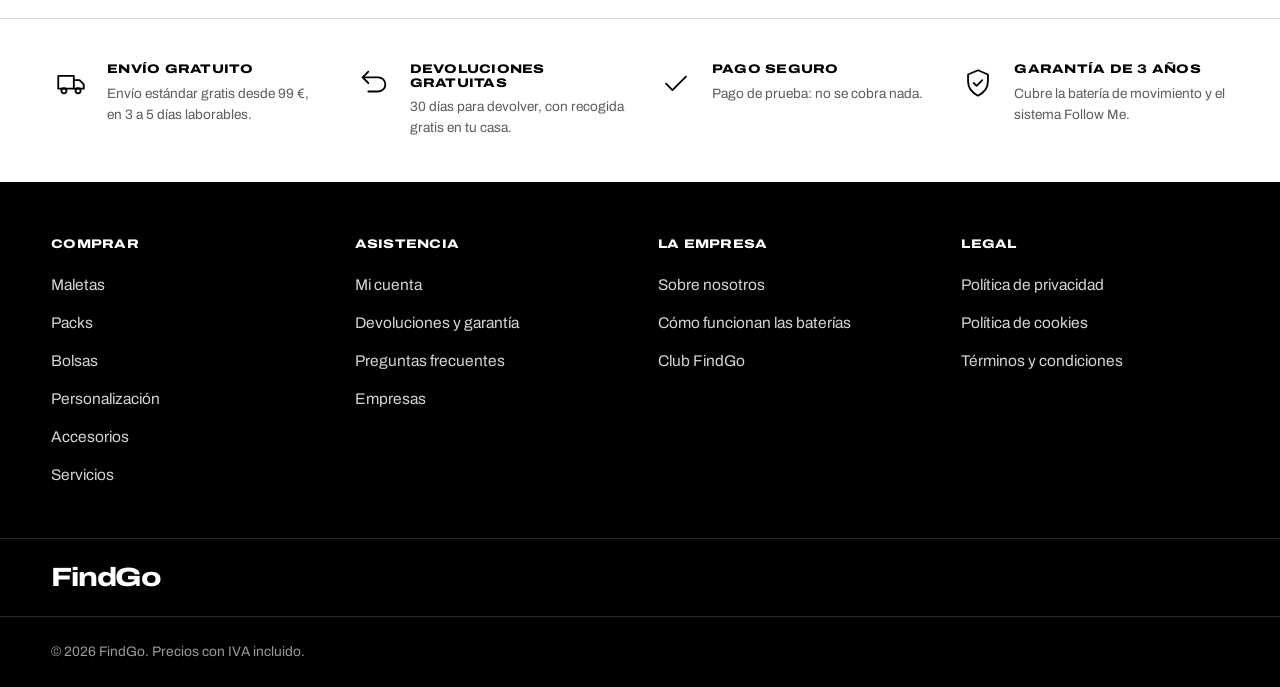
==== commit f74df73d: "Muchas más opiniones por maleta (cientos), se muestran 3 y se cargan de 10 en 10 Co-Authored-By: Cla" ====
--- a/index.html
+++ b/index.html
@@ -11,7 +11,7 @@
 <link rel="icon" type="image/png" href="img/favicon.png"><link rel="apple-touch-icon" href="img/favicon.png">
 <link rel="preconnect" href="https://fonts.googleapis.com"><link rel="preconnect" href="https://fonts.gstatic.com" crossorigin>
 <link rel="stylesheet" href="https://fonts.googleapis.com/css2?family=Archivo:wdth,wght@62..125,100..900&display=swap">
-<link rel="stylesheet" href="css/tokens.css?v=20261125n"><link rel="stylesheet" href="css/base.css?v=20261125n"><link rel="stylesheet" href="css/components.css?v=20261125n"><link rel="stylesheet" href="css/pages.css?v=20261125n"><link rel="stylesheet" href="css/look.css?v=20261125n">
+<link rel="stylesheet" href="css/tokens.css?v=20261125o"><link rel="stylesheet" href="css/base.css?v=20261125o"><link rel="stylesheet" href="css/components.css?v=20261125o"><link rel="stylesheet" href="css/pages.css?v=20261125o"><link rel="stylesheet" href="css/look.css?v=20261125o">
 </head>
 <body data-page="home">
 <main>
@@ -124,7 +124,7 @@
 <section class="club-sec" id="club"><div class="container club"><div><h2>Únete al club FindGo</h2><p>Consigue un 10 % de descuento en tu primera compra, novedades y consejos de viaje. Sin spam, y te das de baja cuando quieras.</p></div><div id="club-box"></div></div></section>
 
 </main>
-<script src="js/data.js?v=20261125n"></script><script src="js/store.js?v=20261125n"></script><script src="js/art.js?v=20261125n"></script><script src="js/layout.js?v=20261125n"></script><script src="js/assistant.js?v=20261125n"></script>
-<script src="js/pages-shop.js?v=20261125n"></script>
+<script src="js/data.js?v=20261125o"></script><script src="js/store.js?v=20261125o"></script><script src="js/art.js?v=20261125o"></script><script src="js/layout.js?v=20261125o"></script><script src="js/assistant.js?v=20261125o"></script>
+<script src="js/pages-shop.js?v=20261125o"></script>
 </body>
 </html>
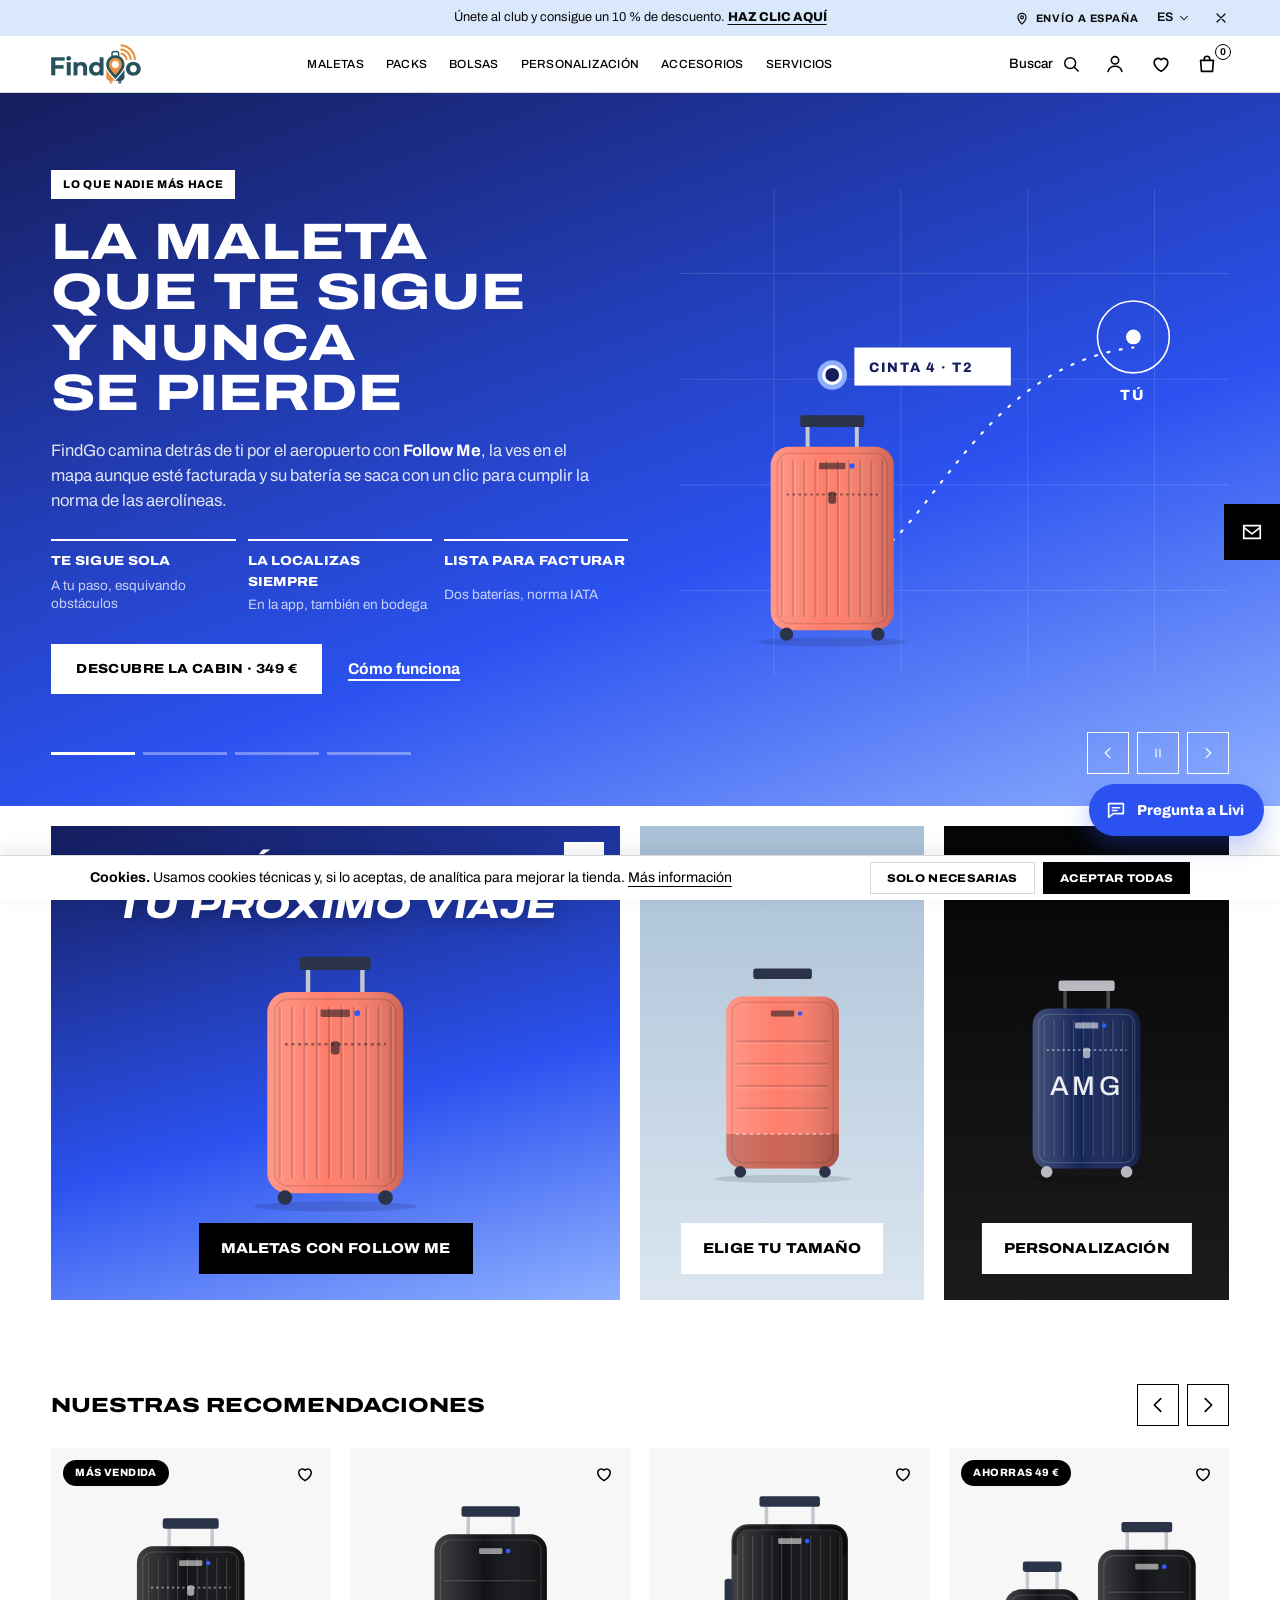
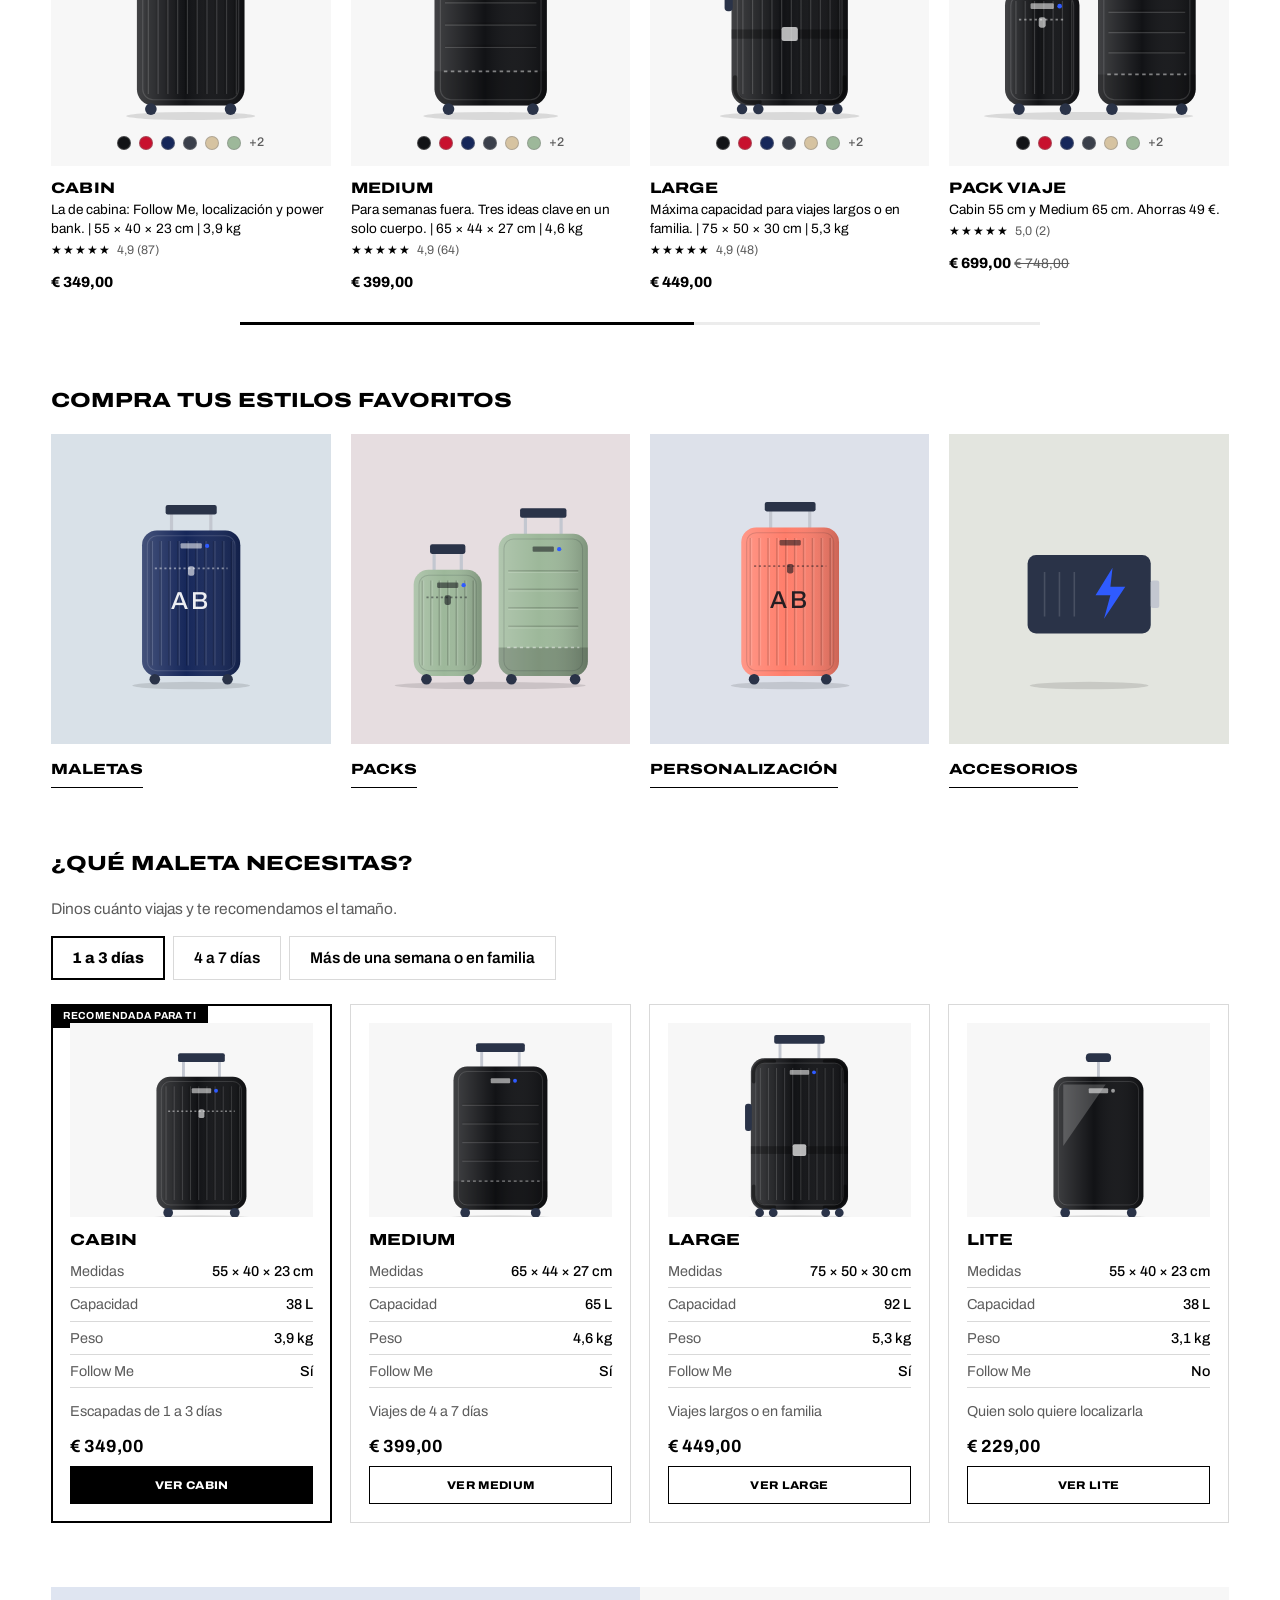
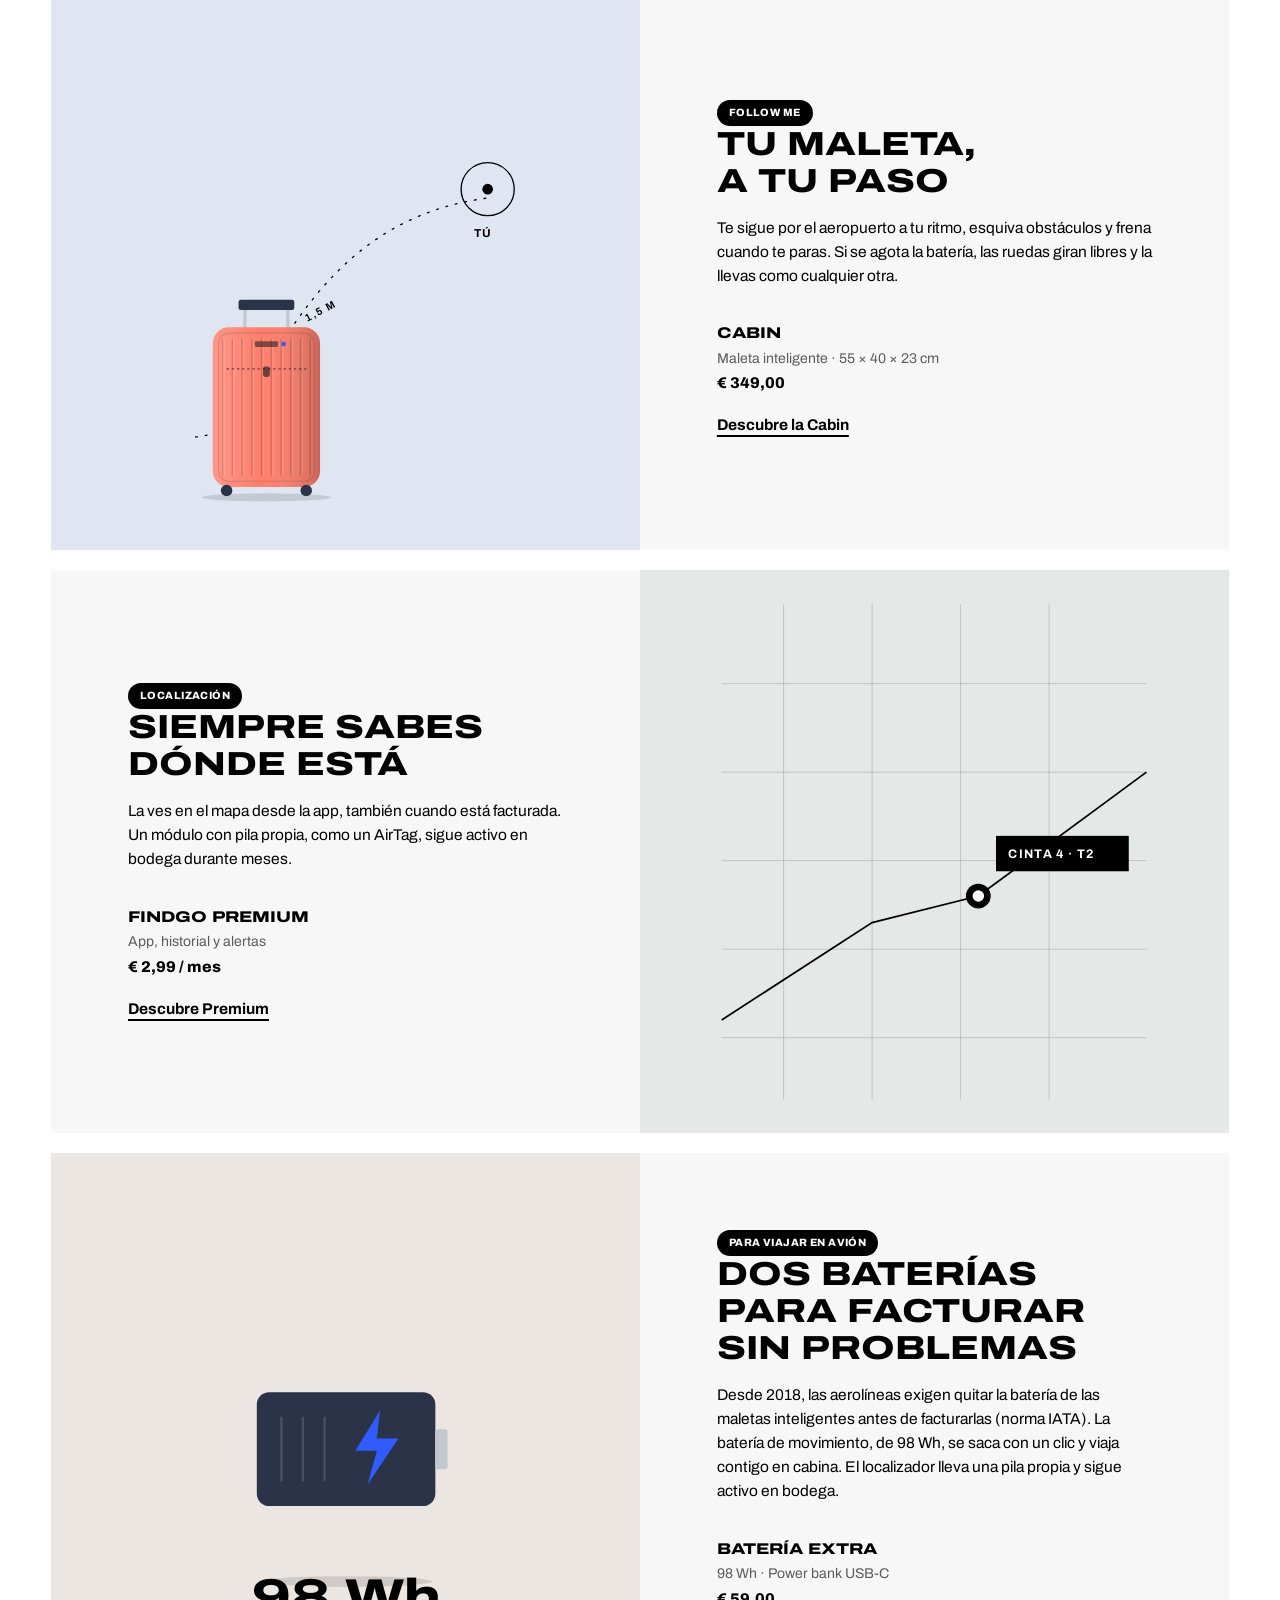
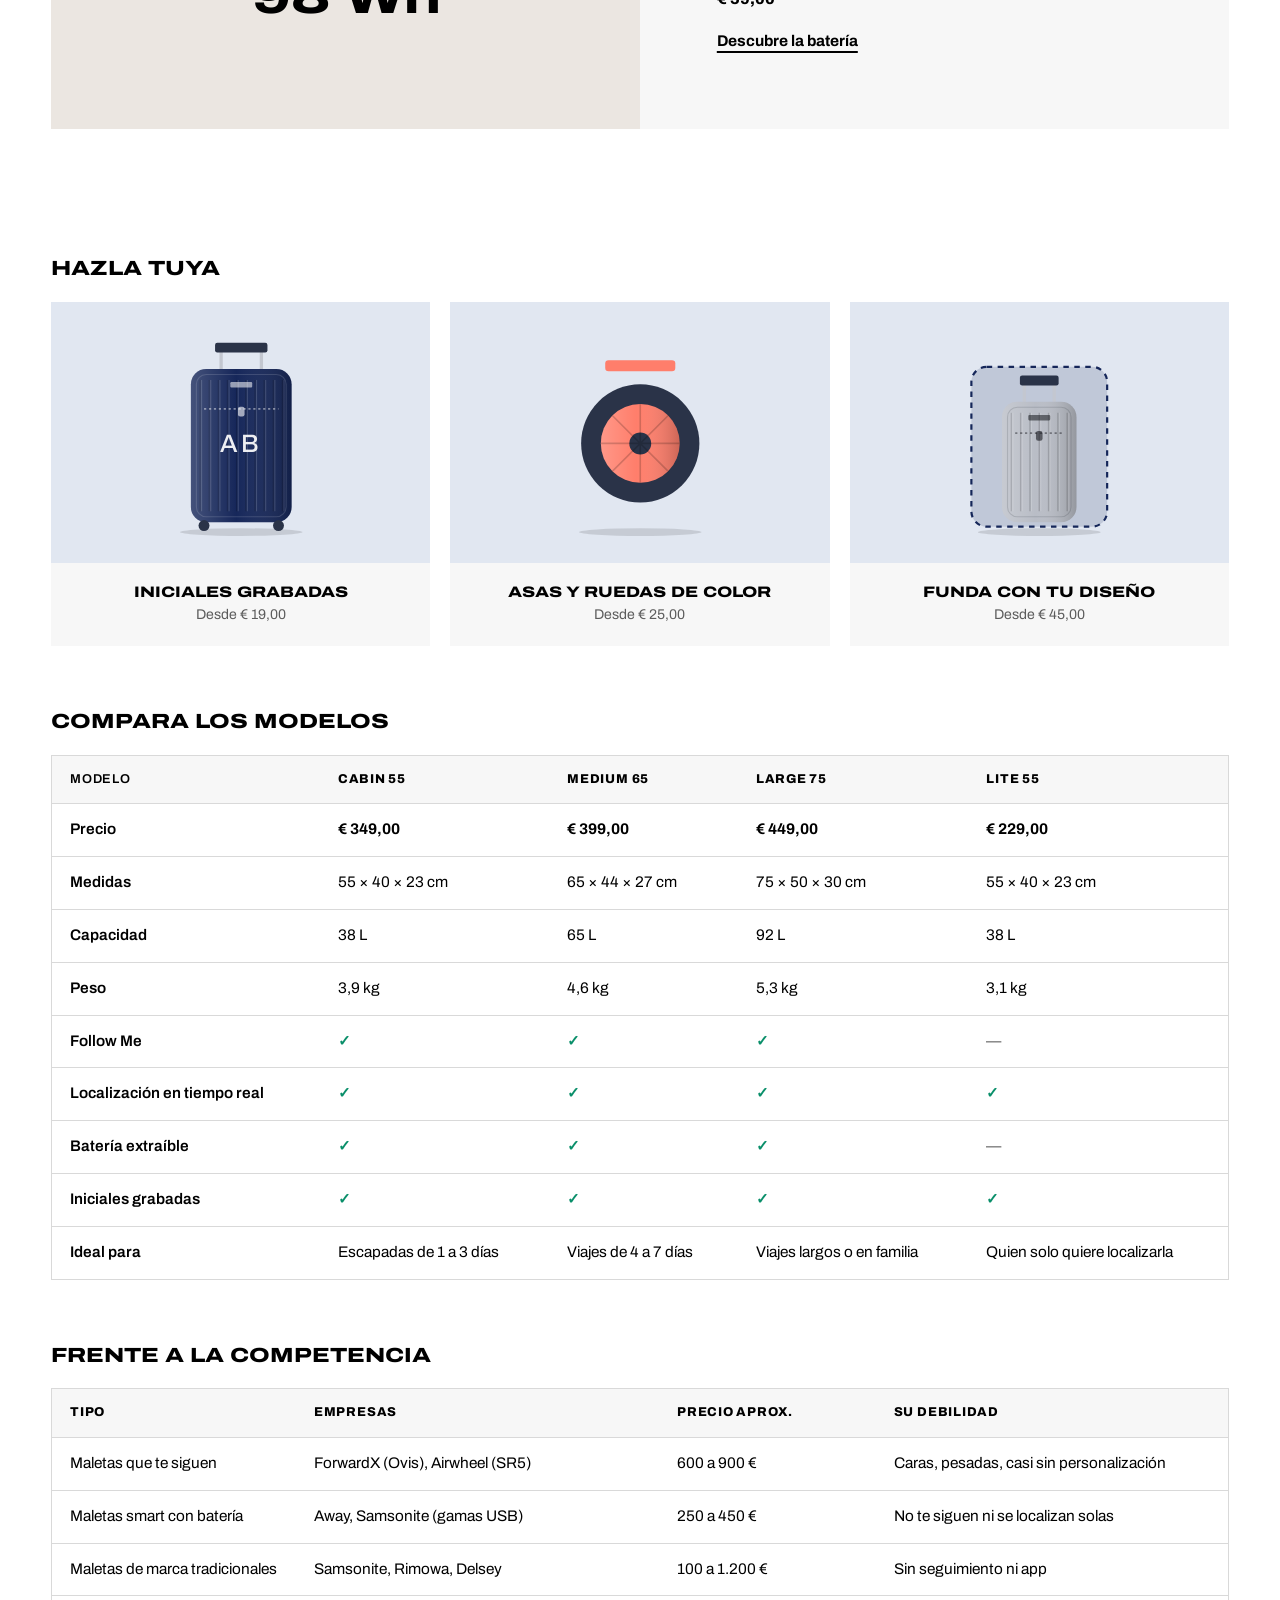
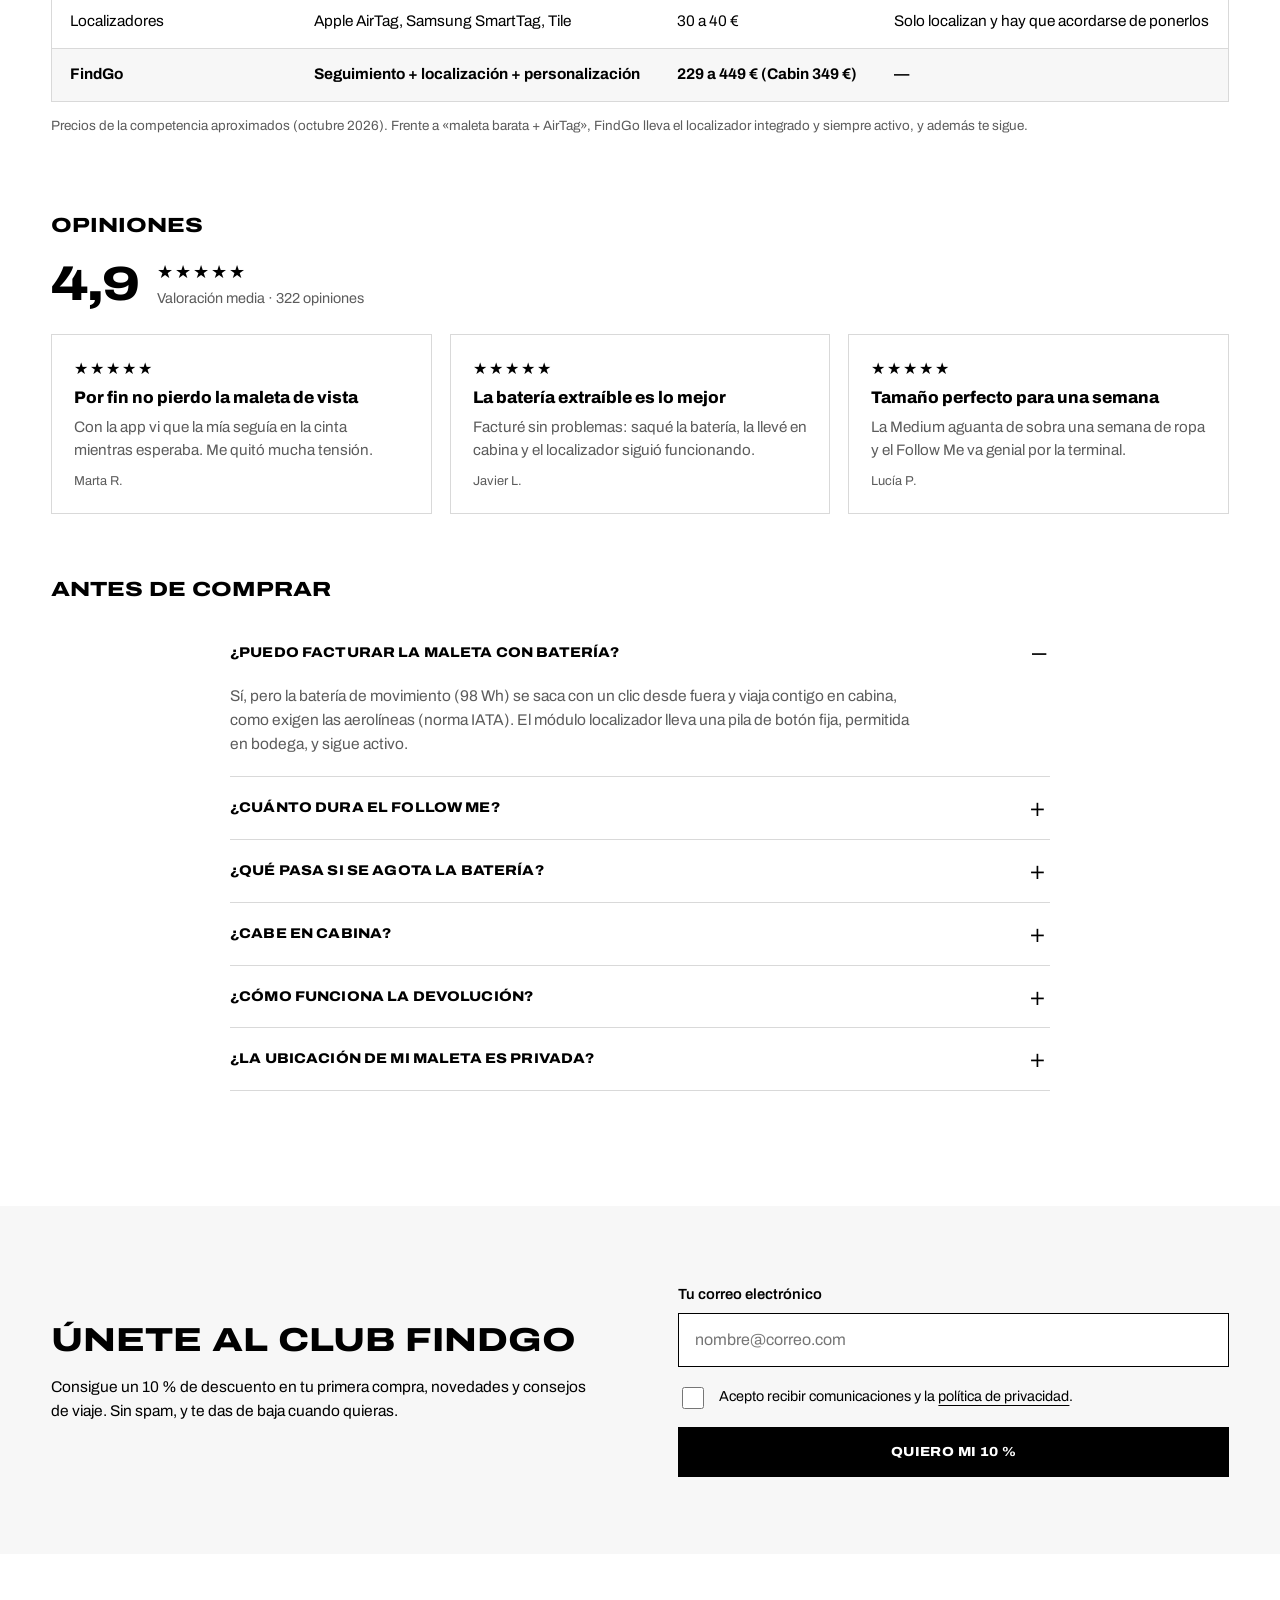
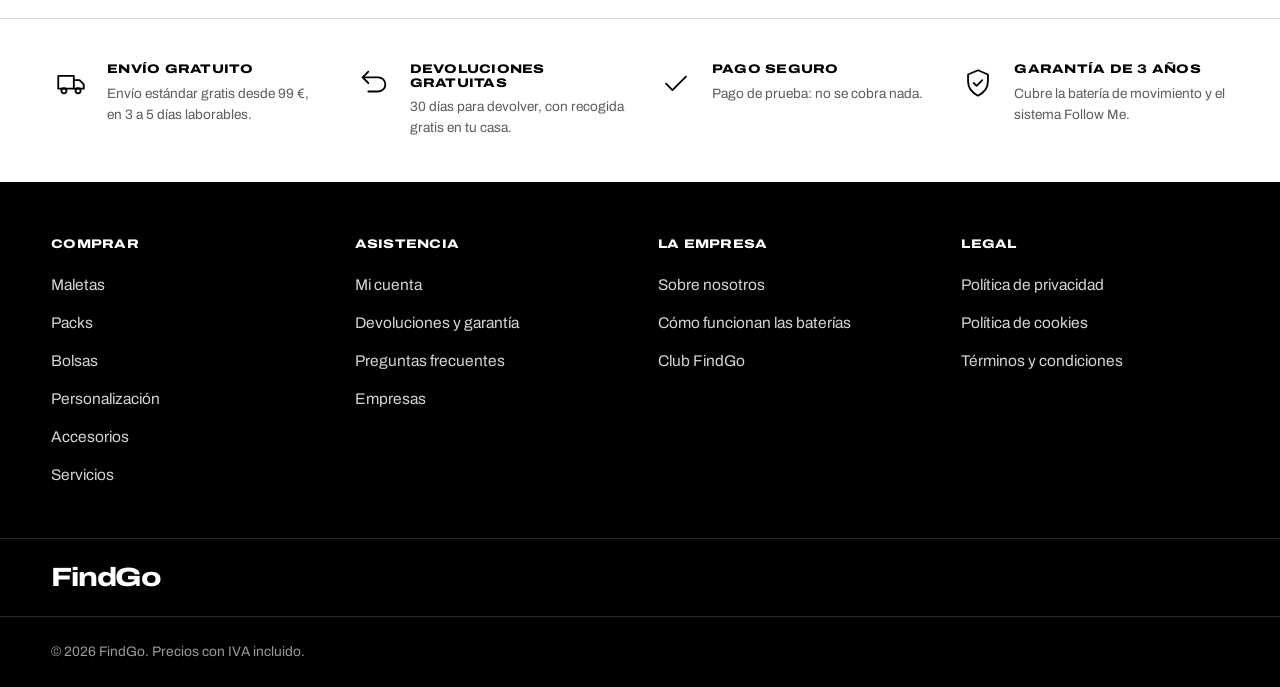
==== commit bf3975ca: "Opiniones por maleta entre 40 y 100 Co-Authored-By: Claude Opus 5.5 <noreply@anthropic.com>" ====
--- a/index.html
+++ b/index.html
@@ -11,7 +11,7 @@
 <link rel="icon" type="image/png" href="img/favicon.png"><link rel="apple-touch-icon" href="img/favicon.png">
 <link rel="preconnect" href="https://fonts.googleapis.com"><link rel="preconnect" href="https://fonts.gstatic.com" crossorigin>
 <link rel="stylesheet" href="https://fonts.googleapis.com/css2?family=Archivo:wdth,wght@62..125,100..900&display=swap">
-<link rel="stylesheet" href="css/tokens.css?v=20261125o"><link rel="stylesheet" href="css/base.css?v=20261125o"><link rel="stylesheet" href="css/components.css?v=20261125o"><link rel="stylesheet" href="css/pages.css?v=20261125o"><link rel="stylesheet" href="css/look.css?v=20261125o">
+<link rel="stylesheet" href="css/tokens.css?v=20261125p"><link rel="stylesheet" href="css/base.css?v=20261125p"><link rel="stylesheet" href="css/components.css?v=20261125p"><link rel="stylesheet" href="css/pages.css?v=20261125p"><link rel="stylesheet" href="css/look.css?v=20261125p">
 </head>
 <body data-page="home">
 <main>
@@ -124,7 +124,7 @@
 <section class="club-sec" id="club"><div class="container club"><div><h2>Únete al club FindGo</h2><p>Consigue un 10 % de descuento en tu primera compra, novedades y consejos de viaje. Sin spam, y te das de baja cuando quieras.</p></div><div id="club-box"></div></div></section>
 
 </main>
-<script src="js/data.js?v=20261125o"></script><script src="js/store.js?v=20261125o"></script><script src="js/art.js?v=20261125o"></script><script src="js/layout.js?v=20261125o"></script><script src="js/assistant.js?v=20261125o"></script>
-<script src="js/pages-shop.js?v=20261125o"></script>
+<script src="js/data.js?v=20261125p"></script><script src="js/store.js?v=20261125p"></script><script src="js/art.js?v=20261125p"></script><script src="js/layout.js?v=20261125p"></script><script src="js/assistant.js?v=20261125p"></script>
+<script src="js/pages-shop.js?v=20261125p"></script>
 </body>
 </html>
